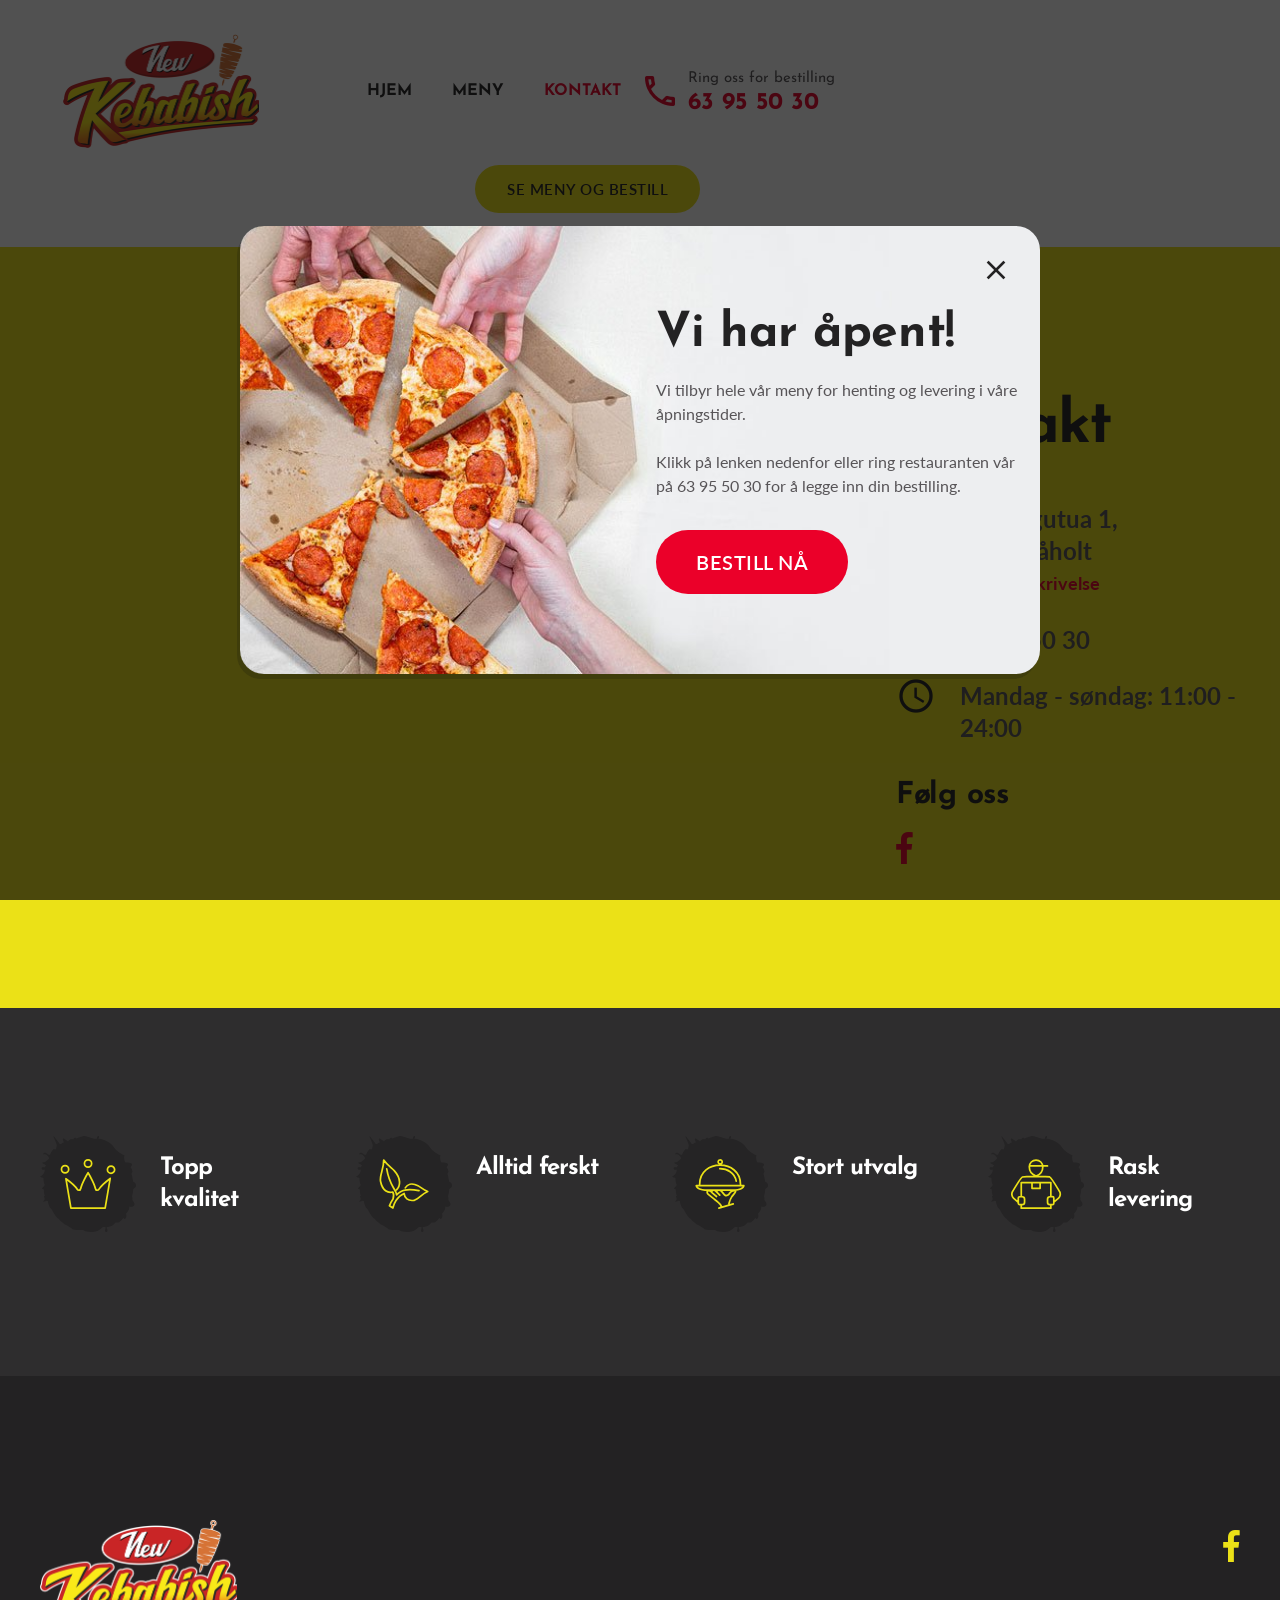
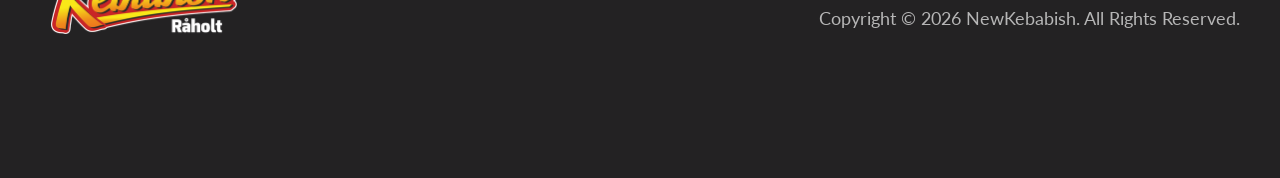
==== contact.html @ 01585f55 "refactor: replace inline navigation and header styles with custom CSS classes and initialize global " ====
<!DOCTYPE html>
<html lang="no">

<head>
  <!--================ Basic page needs ================-->
  <title>newkebabishraholtno - Kontakt</title>
  <meta charset="UTF-8">
  <meta name="author" content="">
  <meta name="keywords" content="">
  <meta name="description" content="">
  <!--================ Mobile specific metas ================-->
  <meta name="viewport" content="width=device-width, initial-scale=1.0">
  <!--================ Favicon ================-->
  <link rel="shortcut icon" href="images/favicon.ico">
  <!--================ Google web fonts ================-->
  <link
    href="https://fonts.googleapis.com/css2?family=Josefin+Sans:ital,wght@0,400;0,500;0,600;0,700;1,400;1,500;1,600;1,700&amp;family=Lato:ital,wght@0,300;0,400;0,700;0,900;1,300;1,400;1,700;1,900&amp;display=swap"
    rel="stylesheet">
  <link
    href="https://fonts.googleapis.com/css?family=Material+Icons|Material+Icons+Outlined|Material+Icons+Two+Tone|Material+Icons+Round|Material+Icons+Sharp"
    rel="stylesheet">
  <!--================ Vendor CSS ================-->
  <link rel="stylesheet" href="css/fontawesome-all.min.css">
  <link rel="stylesheet" href="css/linearicons.css">
  <link rel="stylesheet" href="vendors/owl-carousel/assets/owl.carousel.min.css">
  <link rel="stylesheet" href="vendors/arcticmodal/jquery.arcticmodal-0.3.css">
  <link rel="stylesheet" href="css/bootstrap.min.css">
  <link rel="stylesheet" href="css/animate.min.css">
  <!-- REVOLUTION STYLE SHEETS -->
  <link rel="stylesheet" type="text/css" href="css/settings.css">
  <!--================ Theme CSS ================-->
  <link rel="stylesheet" href="css/style.css">
  <link rel="stylesheet" href="css/responsive.css">
  <!--================ Vendor JS ================-->
</head>

<body>
  <div class="mad-preloader"></div>
  <div id="mad-page-wrapper" class="mad-page-wrapper">
    <!--================ Popup ================-->
    <div id="page-popup" class="mad-page-popup">
      <div class="mad-popup-inner">
        <button id="mad-popup-close" class="arcticmodal-close"><i class="material-icons">close</i></button>
        <div class="container">
          <div class="row justify-content-end">
            <div class="col-md-6">
              <h3 class="mad-page-title">Vi har åpent!</h3>
              <p>Vi tilbyr hele vår meny for henting og levering i våre åpningstider.</p>
              <p class="content-element-4">Klikk på lenken nedenfor eller ring restauranten vår på <br>
                63 95 50 30 for å legge inn din bestilling.</p>
              <a href="#" class="btn btn-big btn-style-3">Bestill nå</a>
            </div>
          </div>
        </div>
      </div>
    </div>
    <!--================ /Popup ================-->
    <!--================ Search Modal ================-->
    <div class="mad-d-none">
      <div id="search-modal" class="mad-modal mad-modal--search">
        <button type="button" class="arcticmodal-close"><i class="material-icons">close</i></button>
        <h4 class="mad-title">Search</h4>
        <!--================ Search Form ================-->
        <form role="search" method="get" class="mad-searchform">
          <input type="text" name="s" placeholder="Type your keyword here">
          <button type="submit" class="btn btn-style-3"><i class="material-icons">search</i></button>
        </form>
        <!--================ End of Search Form ================-->
      </div>
    </div>
    <!--================ End of Search Modal ================-->
    <!--================ Header ================-->
    <header id="mad-header" class="mad-header style-2">
      <div class="mad-message" style="display: none;">
        Få 10% rabatt + GRATIS frakt. Bruk koden YUMMI10 i kassen.
        <button id="close-msg" class="close-message"><i class="material-icons">close</i></button>
      </div>
      <div class="mad-header-section--sticky-xl">
        <div class="mad-header-items">
          <div class="mad-header-item">
            <a href="index.html" class="mad-logo"><img src="images/logo.png" alt="" width="197"></a>
          </div>
          <!--================ Navigation ================-->
          <nav class="mad-navigation-container custom-nav-margin">
            <ul class="mad-navigation mad-navigation--vertical-sm">
              <li class="menu-item"><a href="index.html">Hjem</a>
              </li>
              <li class="menu-item"><a href="#">Meny</a>
              </li>
              <li class="current-menu-item"><a href="contact.html">Kontakt</a>
              </li>
            </ul>
          </nav>
          <!--================ End of Navigation ================-->
          <div class="mad-header-item">
            <div class="mad-our-info type-2">
              <div class="mad-info">
                <i class="material-icons-outlined">call</i>
                <div class="mad-info-content">
                  <span>Ring oss for bestilling</span>
                  <div class="mad-info-title">63 95 50 30</div>
                </div>
              </div>
            </div>
          </div>
          <div class="mad-header-item custom-header-margin">
            <div class="mad-actions">
              <div class="mad-item">
                <a href="#" class="btn btn-small"><span>SE MENY OG BESTILL</span></a>
              </div>
            </div>
          </div>
        </div>
      </div>
    </header>
    <!--================ End of Header ================-->

    <div class="mad-content no-pd">
      <div class="mad-section mad-colorizer--scheme-color-2">
        <div class="container">
          <div class="row hr-size-2">
            <div class="col-xl-8 col-lg-7">
              <iframe
                src="https://maps.google.com/maps?q=R%C3%A5holtgutua%201,%202070%20R%C3%A5holt&t=&z=15&ie=UTF8&iwloc=&output=embed"
                class="mad-gmap size-2" width="100%" height="100%" style="border:0; min-height: 400px;"
                allowfullscreen="" loading="lazy"></iframe>
            </div>
            <div class="col-xl-4 col-lg-5">
              <h2 class="mad-page-title">Kontakt</h2>
              <div class="content-element-4">
                <div class="mad-our-info size-2 vr-type">
                  <div class="mad-info"><i class="material-icons-outlined">location_on</i> <span>Råholtgutua 1, <br>
                      2070 Råholt
                      <br> <a href="https://maps.google.com/?q=Råholtgutua+1,+2070+Råholt" target="_blank"
                        class="mad-link mad-dir color-2">Få Veibeskrivelse</a></span></div>
                  <div class="mad-info"><i class="material-icons-outlined">call</i> <span>63 95 50 30</span></div>
                  <div class="mad-info"><i class="material-icons">access_time</i> <span>Mandag - søndag: 11:00 - 24:00</span></div>
                </div>
              </div>
              <h5>Følg oss</h5>
              <div class="mad-social-icons style-2 size-big">
                <ul>
                  <li><a href="https://facebook.com/newkebabishraholt"><i class="fab fa-facebook-f"></i></a></li>
                </ul>
              </div>
            </div>
          </div>
        </div>

      </div>
    </div>
    <!--================ Footer ================-->
    <footer id="mad-footer" class="mad-footer style-2" style="margin: 0; border-radius: 0;">
      <div class="mad-footer-top">
        <div class="container">
          <!--================ Icon Boxes ================-->
          <div class="mad-icon-boxes style-4 hr-type item-col-4">
            <div class="mad-col">
              <!--================ Icon Box ================-->
              <article class="mad-icon-box">
                <i class="mad-icon-box-icon"><img class="svg" src="yummi_svg_icons/quality.svg" alt=""></i>
                <div class="mad-icon-box-content">
                  <h6 class="mad-icon-box-title">Topp kvalitet</h6>
                </div>
              </article>
              <!--================ End of Icon Box ================-->
            </div>
            <div class="mad-col">
              <!--================ Icon Box ================-->
              <article class="mad-icon-box">
                <i class="mad-icon-box-icon"><img class="svg" src="yummi_svg_icons/fresh.svg" alt=""></i>
                <div class="mad-icon-box-content">
                  <h6 class="mad-icon-box-title">Alltid ferskt</h6>
                </div>
              </article>
              <!--================ End of Icon Box ================-->
            </div>
            <div class="mad-col">
              <!--================ Icon Box ================-->
              <article class="mad-icon-box">
                <i class="mad-icon-box-icon"><img class="svg" src="yummi_svg_icons/dish.svg" alt=""></i>
                <div class="mad-icon-box-content">
                  <h6 class="mad-icon-box-title">Stort utvalg</h6>
                </div>
              </article>
              <!--================ End of Icon Box ================-->
            </div>
            <div class="mad-col">
              <!--================ Icon Box ================-->
              <article class="mad-icon-box">
                <i class="mad-icon-box-icon"><img class="svg" src="yummi_svg_icons/delivery.svg" alt=""></i>
                <div class="mad-icon-box-content">
                  <h6 class="mad-icon-box-title">Rask levering</h6>
                </div>
              </article>
              <!--================ End of Icon Box ================-->
            </div>
          </div>
          <!--================ End of Icon Boxes ================-->
        </div>
      </div>
      <!--================ Footer row ================-->
      <div class="mad-footer-main">
        <div class="container">
          <div class="row align-items-end vr-size-1">
            <div class="col-sm-6">
              <div class="content-element-5">
                <a href="index.html" class="mad-logo"><img src="images/logo.png" alt="" width="197"></a>
              </div>
            </div>
            <div class="col-sm-6" style="text-align: right;">
              <div class="mad-social-icons size-big content-element-5">
                <ul>
                  <li><a href="https://facebook.com/newkebabishraholt" target="_blank" rel="noopener"><i
                        class="fab fa-facebook-f"></i></a></li>
                </ul>
              </div>
              <p class="copyrights">Copyright © 2026 NewKebabish. All Rights Reserved.</p>
            </div>
          </div>
        </div>
      </div>
      <!--================ End of Footer row ================-->
    </footer>
    <!--================ End of Footer ================-->
  </div>
  <script src="vendors/modernizr.js"></script>
  <script src="vendors/jquery-3.3.1.min.js"></script>
  <script src="vendors/jquery.easing.1.3.min.js"></script>
  <script src="vendors/jquery.parallax-1.1.3.min.js"></script>
  <script src="vendors/monkeysan.jquery.nav.1.0.min.js"></script>
  <script src="vendors/monkeysan.validator.min.js"></script>
  <script src="vendors/handlebars-v4.0.5.min.js"></script>
  <script src="vendors/owl-carousel/owl.carousel.min.js"></script>
  <script src="vendors/arcticmodal/jquery.arcticmodal-0.3.min.js"></script>
  <script src="vendors/retina.min.js"></script>
  <script src="vendors/monkeysan.tabs.min.js"></script>

  <script src="js/modules/mad.alert-box.min.js"></script>
  <script src="js/modules/mad.newsletter-form.min.js"></script>
  <script src="js/modules/mad.sticky-header-section.min.js"></script>
  <script src="js/mad.app.js"></script>
</body>

</html>
---- css/linearicons.css ----
@font-face {
	font-family: 'Linearicons';
	src: url('../fonts/Linearicons.ttf') format('truetype');
	font-weight: normal;
	font-style: normal;
}
[class^="licon-"], [class*="licon-"] {
	font-family: 'Linearicons';
	speak: none;
	font-style: normal;
	font-weight: normal;
	font-variant: normal;
	text-transform: none;
	line-height: 1;
	
	/* Enable Ligatures ================ */
	-webkit-font-feature-settings: "liga";
	-moz-font-feature-settings: "liga=1";
	-moz-font-feature-settings: "liga";
	-ms-font-feature-settings: "liga" 1;
	-o-font-feature-settings: "liga";
	font-feature-settings: "liga";

	/* Better Font Rendering =========== */
	-webkit-font-smoothing: antialiased;
	-moz-osx-font-smoothing: grayscale;
}
.licon-home:before {
	content: "\e600";
}
.licon-home2:before {
	content: "\e601";
}
.licon-home3:before {
	content: "\e602";
}
.licon-home4:before {
	content: "\e603";
}
.licon-home5:before {
	content: "\e604";
}
.licon-home6:before {
	content: "\e605";
}
.licon-bathtub:before {
	content: "\e606";
}
.licon-toothbrush:before {
	content: "\e607";
}
.licon-bed:before {
	content: "\e608";
}
.licon-couch:before {
	content: "\e609";
}
.licon-chair:before {
	content: "\e60a";
}
.licon-city:before {
	content: "\e60b";
}
.licon-apartment:before {
	content: "\e60c";
}
.licon-pencil:before {
	content: "\e60d";
}
.licon-pencil2:before {
	content: "\e60e";
}
.licon-pen:before {
	content: "\e60f";
}
.licon-pencil3:before {
	content: "\e610";
}
.licon-eraser:before {
	content: "\e611";
}
.licon-pencil4:before {
	content: "\e612";
}
.licon-pencil5:before {
	content: "\e613";
}
.licon-feather:before {
	content: "\e614";
}
.licon-feather2:before {
	content: "\e615";
}
.licon-feather3:before {
	content: "\e616";
}
.licon-pen2:before {
	content: "\e617";
}
.licon-pen-add:before {
	content: "\e618";
}
.licon-pen-remove:before {
	content: "\e619";
}
.licon-vector:before {
	content: "\e61a";
}
.licon-pen3:before {
	content: "\e61b";
}
.licon-blog:before {
	content: "\e61c";
}
.licon-brush:before {
	content: "\e61d";
}
.licon-brush2:before {
	content: "\e61e";
}
.licon-spray:before {
	content: "\e61f";
}
.licon-paint-roller:before {
	content: "\e620";
}
.licon-stamp:before {
	content: "\e621";
}
.licon-tape:before {
	content: "\e622";
}
.licon-desk-tape:before {
	content: "\e623";
}
.licon-texture:before {
	content: "\e624";
}
.licon-eye-dropper:before {
	content: "\e625";
}
.licon-palette:before {
	content: "\e626";
}
.licon-color-sampler:before {
	content: "\e627";
}
.licon-bucket:before {
	content: "\e628";
}
.licon-gradient:before {
	content: "\e629";
}
.licon-gradient2:before {
	content: "\e62a";
}
.licon-magic-wand:before {
	content: "\e62b";
}
.licon-magnet:before {
	content: "\e62c";
}
.licon-pencil-ruler:before {
	content: "\e62d";
}
.licon-pencil-ruler2:before {
	content: "\e62e";
}
.licon-compass:before {
	content: "\e62f";
}
.licon-aim:before {
	content: "\e630";
}
.licon-gun:before {
	content: "\e631";
}
.licon-bottle:before {
	content: "\e632";
}
.licon-drop:before {
	content: "\e633";
}
.licon-drop-crossed:before {
	content: "\e634";
}
.licon-drop2:before {
	content: "\e635";
}
.licon-snow:before {
	content: "\e636";
}
.licon-snow2:before {
	content: "\e637";
}
.licon-fire:before {
	content: "\e638";
}
.licon-lighter:before {
	content: "\e639";
}
.licon-knife:before {
	content: "\e63a";
}
.licon-dagger:before {
	content: "\e63b";
}
.licon-tissue:before {
	content: "\e63c";
}
.licon-toilet-paper:before {
	content: "\e63d";
}
.licon-poop:before {
	content: "\e63e";
}
.licon-umbrella:before {
	content: "\e63f";
}
.licon-umbrella2:before {
	content: "\e640";
}
.licon-rain:before {
	content: "\e641";
}
.licon-tornado:before {
	content: "\e642";
}
.licon-wind:before {
	content: "\e643";
}
.licon-fan:before {
	content: "\e644";
}
.licon-contrast:before {
	content: "\e645";
}
.licon-sun-small:before {
	content: "\e646";
}
.licon-sun:before {
	content: "\e647";
}
.licon-sun2:before {
	content: "\e648";
}
.licon-moon:before {
	content: "\e649";
}
.licon-cloud:before {
	content: "\e64a";
}
.licon-cloud-upload:before {
	content: "\e64b";
}
.licon-cloud-download:before {
	content: "\e64c";
}
.licon-cloud-rain:before {
	content: "\e64d";
}
.licon-cloud-hailstones:before {
	content: "\e64e";
}
.licon-cloud-snow:before {
	content: "\e64f";
}
.licon-cloud-windy:before {
	content: "\e650";
}
.licon-sun-wind:before {
	content: "\e651";
}
.licon-cloud-fog:before {
	content: "\e652";
}
.licon-cloud-sun:before {
	content: "\e653";
}
.licon-cloud-lightning:before {
	content: "\e654";
}
.licon-cloud-sync:before {
	content: "\e655";
}
.licon-cloud-lock:before {
	content: "\e656";
}
.licon-cloud-gear:before {
	content: "\e657";
}
.licon-cloud-alert:before {
	content: "\e658";
}
.licon-cloud-check:before {
	content: "\e659";
}
.licon-cloud-cross:before {
	content: "\e65a";
}
.licon-cloud-crossed:before {
	content: "\e65b";
}
.licon-cloud-database:before {
	content: "\e65c";
}
.licon-database:before {
	content: "\e65d";
}
.licon-database-add:before {
	content: "\e65e";
}
.licon-database-remove:before {
	content: "\e65f";
}
.licon-database-lock:before {
	content: "\e660";
}
.licon-database-refresh:before {
	content: "\e661";
}
.licon-database-check:before {
	content: "\e662";
}
.licon-database-history:before {
	content: "\e663";
}
.licon-database-upload:before {
	content: "\e664";
}
.licon-database-download:before {
	content: "\e665";
}
.licon-server:before {
	content: "\e666";
}
.licon-shield:before {
	content: "\e667";
}
.licon-shield-check:before {
	content: "\e668";
}
.licon-shield-alert:before {
	content: "\e669";
}
.licon-shield-cross:before {
	content: "\e66a";
}
.licon-lock:before {
	content: "\e66b";
}
.licon-rotation-lock:before {
	content: "\e66c";
}
.licon-unlock:before {
	content: "\e66d";
}
.licon-key:before {
	content: "\e66e";
}
.licon-key-hole:before {
	content: "\e66f";
}
.licon-toggle-off:before {
	content: "\e670";
}
.licon-toggle-on:before {
	content: "\e671";
}
.licon-cog:before {
	content: "\e672";
}
.licon-cog2:before {
	content: "\e673";
}
.licon-wrench:before {
	content: "\e674";
}
.licon-screwdriver:before {
	content: "\e675";
}
.licon-hammer-wrench:before {
	content: "\e676";
}
.licon-hammer:before {
	content: "\e677";
}
.licon-saw:before {
	content: "\e678";
}
.licon-axe:before {
	content: "\e679";
}
.licon-axe2:before {
	content: "\e67a";
}
.licon-shovel:before {
	content: "\e67b";
}
.licon-pickaxe:before {
	content: "\e67c";
}
.licon-factory:before {
	content: "\e67d";
}
.licon-factory2:before {
	content: "\e67e";
}
.licon-recycle:before {
	content: "\e67f";
}
.licon-trash:before {
	content: "\e680";
}
.licon-trash2:before {
	content: "\e681";
}
.licon-trash3:before {
	content: "\e682";
}
.licon-broom:before {
	content: "\e683";
}
.licon-game:before {
	content: "\e684";
}
.licon-gamepad:before {
	content: "\e685";
}
.licon-joystick:before {
	content: "\e686";
}
.licon-dice:before {
	content: "\e687";
}
.licon-spades:before {
	content: "\e688";
}
.licon-diamonds:before {
	content: "\e689";
}
.licon-clubs:before {
	content: "\e68a";
}
.licon-hearts:before {
	content: "\e68b";
}
.licon-heart:before {
	content: "\e68c";
}
.licon-star:before {
	content: "\e68d";
}
.licon-star-half:before {
	content: "\e68e";
}
.licon-star-empty:before {
	content: "\e68f";
}
.licon-flag:before {
	content: "\e690";
}
.licon-flag2:before {
	content: "\e691";
}
.licon-flag3:before {
	content: "\e692";
}
.licon-mailbox-full:before {
	content: "\e693";
}
.licon-mailbox-empty:before {
	content: "\e694";
}
.licon-at-sign:before {
	content: "\e695";
}
.licon-envelope:before {
	content: "\e696";
}
.licon-envelope-open:before {
	content: "\e697";
}
.licon-paperclip:before {
	content: "\e698";
}
.licon-paper-plane:before {
	content: "\e699";
}
.licon-reply:before {
	content: "\e69a";
}
.licon-reply-all:before {
	content: "\e69b";
}
.licon-inbox:before {
	content: "\e69c";
}
.licon-inbox2:before {
	content: "\e69d";
}
.licon-outbox:before {
	content: "\e69e";
}
.licon-box:before {
	content: "\e69f";
}
.licon-archive:before {
	content: "\e6a0";
}
.licon-archive2:before {
	content: "\e6a1";
}
.licon-drawers:before {
	content: "\e6a2";
}
.licon-drawers2:before {
	content: "\e6a3";
}
.licon-drawers3:before {
	content: "\e6a4";
}
.licon-eye:before {
	content: "\e6a5";
}
.licon-eye-crossed:before {
	content: "\e6a6";
}
.licon-eye-plus:before {
	content: "\e6a7";
}
.licon-eye-minus:before {
	content: "\e6a8";
}
.licon-binoculars:before {
	content: "\e6a9";
}
.licon-binoculars2:before {
	content: "\e6aa";
}
.licon-hdd:before {
	content: "\e6ab";
}
.licon-hdd-down:before {
	content: "\e6ac";
}
.licon-hdd-up:before {
	content: "\e6ad";
}
.licon-floppy-disk:before {
	content: "\e6ae";
}
.licon-disc:before {
	content: "\e6af";
}
.licon-tape2:before {
	content: "\e6b0";
}
.licon-printer:before {
	content: "\e6b1";
}
.licon-shredder:before {
	content: "\e6b2";
}
.licon-file-empty:before {
	content: "\e6b3";
}
.licon-file-add:before {
	content: "\e6b4";
}
.licon-file-check:before {
	content: "\e6b5";
}
.licon-file-lock:before {
	content: "\e6b6";
}
.licon-files:before {
	content: "\e6b7";
}
.licon-copy:before {
	content: "\e6b8";
}
.licon-compare:before {
	content: "\e6b9";
}
.licon-folder:before {
	content: "\e6ba";
}
.licon-folder-search:before {
	content: "\e6bb";
}
.licon-folder-plus:before {
	content: "\e6bc";
}
.licon-folder-minus:before {
	content: "\e6bd";
}
.licon-folder-download:before {
	content: "\e6be";
}
.licon-folder-upload:before {
	content: "\e6bf";
}
.licon-folder-star:before {
	content: "\e6c0";
}
.licon-folder-heart:before {
	content: "\e6c1";
}
.licon-folder-user:before {
	content: "\e6c2";
}
.licon-folder-shared:before {
	content: "\e6c3";
}
.licon-folder-music:before {
	content: "\e6c4";
}
.licon-folder-picture:before {
	content: "\e6c5";
}
.licon-folder-film:before {
	content: "\e6c6";
}
.licon-scissors:before {
	content: "\e6c7";
}
.licon-paste:before {
	content: "\e6c8";
}
.licon-clipboard-empty:before {
	content: "\e6c9";
}
.licon-clipboard-pencil:before {
	content: "\e6ca";
}
.licon-clipboard-text:before {
	content: "\e6cb";
}
.licon-clipboard-check:before {
	content: "\e6cc";
}
.licon-clipboard-down:before {
	content: "\e6cd";
}
.licon-clipboard-left:before {
	content: "\e6ce";
}
.licon-clipboard-alert:before {
	content: "\e6cf";
}
.licon-clipboard-user:before {
	content: "\e6d0";
}
.licon-register:before {
	content: "\e6d1";
}
.licon-enter:before {
	content: "\e6d2";
}
.licon-exit:before {
	content: "\e6d3";
}
.licon-papers:before {
	content: "\e6d4";
}
.licon-news:before {
	content: "\e6d5";
}
.licon-reading:before {
	content: "\e6d6";
}
.licon-typewriter:before {
	content: "\e6d7";
}
.licon-document:before {
	content: "\e6d8";
}
.licon-document2:before {
	content: "\e6d9";
}
.licon-graduation-hat:before {
	content: "\e6da";
}
.licon-license:before {
	content: "\e6db";
}
.licon-license2:before {
	content: "\e6dc";
}
.licon-medal-empty:before {
	content: "\e6dd";
}
.licon-medal-first:before {
	content: "\e6de";
}
.licon-medal-second:before {
	content: "\e6df";
}
.licon-medal-third:before {
	content: "\e6e0";
}
.licon-podium:before {
	content: "\e6e1";
}
.licon-trophy:before {
	content: "\e6e2";
}
.licon-trophy2:before {
	content: "\e6e3";
}
.licon-music-note:before {
	content: "\e6e4";
}
.licon-music-note2:before {
	content: "\e6e5";
}
.licon-music-note3:before {
	content: "\e6e6";
}
.licon-playlist:before {
	content: "\e6e7";
}
.licon-playlist-add:before {
	content: "\e6e8";
}
.licon-guitar:before {
	content: "\e6e9";
}
.licon-trumpet:before {
	content: "\e6ea";
}
.licon-album:before {
	content: "\e6eb";
}
.licon-shuffle:before {
	content: "\e6ec";
}
.licon-repeat-one:before {
	content: "\e6ed";
}
.licon-repeat:before {
	content: "\e6ee";
}
.licon-headphones:before {
	content: "\e6ef";
}
.licon-headset:before {
	content: "\e6f0";
}
.licon-loudspeaker:before {
	content: "\e6f1";
}
.licon-equalizer:before {
	content: "\e6f2";
}
.licon-theater:before {
	content: "\e6f3";
}
.licon-3d-glasses:before {
	content: "\e6f4";
}
.licon-ticket:before {
	content: "\e6f5";
}
.licon-presentation:before {
	content: "\e6f6";
}
.licon-play:before {
	content: "\e6f7";
}
.licon-film-play:before {
	content: "\e6f8";
}
.licon-clapboard-play:before {
	content: "\e6f9";
}
.licon-media:before {
	content: "\e6fa";
}
.licon-film:before {
	content: "\e6fb";
}
.licon-film2:before {
	content: "\e6fc";
}
.licon-surveillance:before {
	content: "\e6fd";
}
.licon-surveillance2:before {
	content: "\e6fe";
}
.licon-camera:before {
	content: "\e6ff";
}
.licon-camera-crossed:before {
	content: "\e700";
}
.licon-camera-play:before {
	content: "\e701";
}
.licon-time-lapse:before {
	content: "\e702";
}
.licon-record:before {
	content: "\e703";
}
.licon-camera2:before {
	content: "\e704";
}
.licon-camera-flip:before {
	content: "\e705";
}
.licon-panorama:before {
	content: "\e706";
}
.licon-time-lapse2:before {
	content: "\e707";
}
.licon-shutter:before {
	content: "\e708";
}
.licon-shutter2:before {
	content: "\e709";
}
.licon-face-detection:before {
	content: "\e70a";
}
.licon-flare:before {
	content: "\e70b";
}
.licon-convex:before {
	content: "\e70c";
}
.licon-concave:before {
	content: "\e70d";
}
.licon-picture:before {
	content: "\e70e";
}
.licon-picture2:before {
	content: "\e70f";
}
.licon-picture3:before {
	content: "\e710";
}
.licon-pictures:before {
	content: "\e711";
}
.licon-book:before {
	content: "\e712";
}
.licon-audio-book:before {
	content: "\e713";
}
.licon-book2:before {
	content: "\e714";
}
.licon-bookmark:before {
	content: "\e715";
}
.licon-bookmark2:before {
	content: "\e716";
}
.licon-label:before {
	content: "\e717";
}
.licon-library:before {
	content: "\e718";
}
.licon-library2:before {
	content: "\e719";
}
.licon-contacts:before {
	content: "\e71a";
}
.licon-profile:before {
	content: "\e71b";
}
.licon-portrait:before {
	content: "\e71c";
}
.licon-portrait2:before {
	content: "\e71d";
}
.licon-user:before {
	content: "\e71e";
}
.licon-user-plus:before {
	content: "\e71f";
}
.licon-user-minus:before {
	content: "\e720";
}
.licon-user-lock:before {
	content: "\e721";
}
.licon-users:before {
	content: "\e722";
}
.licon-users2:before {
	content: "\e723";
}
.licon-users-plus:before {
	content: "\e724";
}
.licon-users-minus:before {
	content: "\e725";
}
.licon-group-work:before {
	content: "\e726";
}
.licon-woman:before {
	content: "\e727";
}
.licon-man:before {
	content: "\e728";
}
.licon-baby:before {
	content: "\e729";
}
.licon-baby2:before {
	content: "\e72a";
}
.licon-baby3:before {
	content: "\e72b";
}
.licon-baby-bottle:before {
	content: "\e72c";
}
.licon-walk:before {
	content: "\e72d";
}
.licon-hand-waving:before {
	content: "\e72e";
}
.licon-jump:before {
	content: "\e72f";
}
.licon-run:before {
	content: "\e730";
}
.licon-woman2:before {
	content: "\e731";
}
.licon-man2:before {
	content: "\e732";
}
.licon-man-woman:before {
	content: "\e733";
}
.licon-height:before {
	content: "\e734";
}
.licon-weight:before {
	content: "\e735";
}
.licon-scale:before {
	content: "\e736";
}
.licon-button:before {
	content: "\e737";
}
.licon-bow-tie:before {
	content: "\e738";
}
.licon-tie:before {
	content: "\e739";
}
.licon-socks:before {
	content: "\e73a";
}
.licon-shoe:before {
	content: "\e73b";
}
.licon-shoes:before {
	content: "\e73c";
}
.licon-hat:before {
	content: "\e73d";
}
.licon-pants:before {
	content: "\e73e";
}
.licon-shorts:before {
	content: "\e73f";
}
.licon-flip-flops:before {
	content: "\e740";
}
.licon-shirt:before {
	content: "\e741";
}
.licon-hanger:before {
	content: "\e742";
}
.licon-laundry:before {
	content: "\e743";
}
.licon-store:before {
	content: "\e744";
}
.licon-haircut:before {
	content: "\e745";
}
.licon-store-24:before {
	content: "\e746";
}
.licon-barcode:before {
	content: "\e747";
}
.licon-barcode2:before {
	content: "\e748";
}
.licon-barcode3:before {
	content: "\e749";
}
.licon-cashier:before {
	content: "\e74a";
}
.licon-bag:before {
	content: "\e74b";
}
.licon-bag2:before {
	content: "\e74c";
}
.licon-cart:before {
	content: "\e74d";
}
.licon-cart-empty:before {
	content: "\e74e";
}
.licon-cart-full:before {
	content: "\e74f";
}
.licon-cart-plus:before {
	content: "\e750";
}
.licon-cart-plus2:before {
	content: "\e751";
}
.licon-cart-add:before {
	content: "\e752";
}
.licon-cart-remove:before {
	content: "\e753";
}
.licon-cart-exchange:before {
	content: "\e754";
}
.licon-tag:before {
	content: "\e755";
}
.licon-tags:before {
	content: "\e756";
}
.licon-receipt:before {
	content: "\e757";
}
.licon-wallet:before {
	content: "\e758";
}
.licon-credit-card:before {
	content: "\e759";
}
.licon-cash-dollar:before {
	content: "\e75a";
}
.licon-cash-euro:before {
	content: "\e75b";
}
.licon-cash-pound:before {
	content: "\e75c";
}
.licon-cash-yen:before {
	content: "\e75d";
}
.licon-bag-dollar:before {
	content: "\e75e";
}
.licon-bag-euro:before {
	content: "\e75f";
}
.licon-bag-pound:before {
	content: "\e760";
}
.licon-bag-yen:before {
	content: "\e761";
}
.licon-coin-dollar:before {
	content: "\e762";
}
.licon-coin-euro:before {
	content: "\e763";
}
.licon-coin-pound:before {
	content: "\e764";
}
.licon-coin-yen:before {
	content: "\e765";
}
.licon-calculator:before {
	content: "\e766";
}
.licon-calculator2:before {
	content: "\e767";
}
.licon-abacus:before {
	content: "\e768";
}
.licon-vault:before {
	content: "\e769";
}
.licon-telephone:before {
	content: "\e76a";
}
.licon-phone-lock:before {
	content: "\e76b";
}
.licon-phone-wave:before {
	content: "\e76c";
}
.licon-phone-pause:before {
	content: "\e76d";
}
.licon-phone-outgoing:before {
	content: "\e76e";
}
.licon-phone-incoming:before {
	content: "\e76f";
}
.licon-phone-in-out:before {
	content: "\e770";
}
.licon-phone-error:before {
	content: "\e771";
}
.licon-phone-sip:before {
	content: "\e772";
}
.licon-phone-plus:before {
	content: "\e773";
}
.licon-phone-minus:before {
	content: "\e774";
}
.licon-voicemail:before {
	content: "\e775";
}
.licon-dial:before {
	content: "\e776";
}
.licon-telephone2:before {
	content: "\e777";
}
.licon-pushpin:before {
	content: "\e778";
}
.licon-pushpin2:before {
	content: "\e779";
}
.licon-map-marker:before {
	content: "\e77a";
}
.licon-map-marker-user:before {
	content: "\e77b";
}
.licon-map-marker-down:before {
	content: "\e77c";
}
.licon-map-marker-check:before {
	content: "\e77d";
}
.licon-map-marker-crossed:before {
	content: "\e77e";
}
.licon-radar:before {
	content: "\e77f";
}
.licon-compass2:before {
	content: "\e780";
}
.licon-map:before {
	content: "\e781";
}
.licon-map2:before {
	content: "\e782";
}
.licon-location:before {
	content: "\e783";
}
.licon-road-sign:before {
	content: "\e784";
}
.licon-calendar-empty:before {
	content: "\e785";
}
.licon-calendar-check:before {
	content: "\e786";
}
.licon-calendar-cross:before {
	content: "\e787";
}
.licon-calendar-31:before {
	content: "\e788";
}
.licon-calendar-full:before {
	content: "\e789";
}
.licon-calendar-insert:before {
	content: "\e78a";
}
.licon-calendar-text:before {
	content: "\e78b";
}
.licon-calendar-user:before {
	content: "\e78c";
}
.licon-mouse:before {
	content: "\e78d";
}
.licon-mouse-left:before {
	content: "\e78e";
}
.licon-mouse-right:before {
	content: "\e78f";
}
.licon-mouse-both:before {
	content: "\e790";
}
.licon-keyboard:before {
	content: "\e791";
}
.licon-keyboard-up:before {
	content: "\e792";
}
.licon-keyboard-down:before {
	content: "\e793";
}
.licon-delete:before {
	content: "\e794";
}
.licon-spell-check:before {
	content: "\e795";
}
.licon-escape:before {
	content: "\e796";
}
.licon-enter2:before {
	content: "\e797";
}
.licon-screen:before {
	content: "\e798";
}
.licon-aspect-ratio:before {
	content: "\e799";
}
.licon-signal:before {
	content: "\e79a";
}
.licon-signal-lock:before {
	content: "\e79b";
}
.licon-signal-80:before {
	content: "\e79c";
}
.licon-signal-60:before {
	content: "\e79d";
}
.licon-signal-40:before {
	content: "\e79e";
}
.licon-signal-20:before {
	content: "\e79f";
}
.licon-signal-0:before {
	content: "\e7a0";
}
.licon-signal-blocked:before {
	content: "\e7a1";
}
.licon-sim:before {
	content: "\e7a2";
}
.licon-flash-memory:before {
	content: "\e7a3";
}
.licon-usb-drive:before {
	content: "\e7a4";
}
.licon-phone:before {
	content: "\e7a5";
}
.licon-smartphone:before {
	content: "\e7a6";
}
.licon-smartphone-notification:before {
	content: "\e7a7";
}
.licon-smartphone-vibration:before {
	content: "\e7a8";
}
.licon-smartphone-embed:before {
	content: "\e7a9";
}
.licon-smartphone-waves:before {
	content: "\e7aa";
}
.licon-tablet:before {
	content: "\e7ab";
}
.licon-tablet2:before {
	content: "\e7ac";
}
.licon-laptop:before {
	content: "\e7ad";
}
.licon-laptop-phone:before {
	content: "\e7ae";
}
.licon-desktop:before {
	content: "\e7af";
}
.licon-launch:before {
	content: "\e7b0";
}
.licon-new-tab:before {
	content: "\e7b1";
}
.licon-window:before {
	content: "\e7b2";
}
.licon-cable:before {
	content: "\e7b3";
}
.licon-cable2:before {
	content: "\e7b4";
}
.licon-tv:before {
	content: "\e7b5";
}
.licon-radio:before {
	content: "\e7b6";
}
.licon-remote-control:before {
	content: "\e7b7";
}
.licon-power-switch:before {
	content: "\e7b8";
}
.licon-power:before {
	content: "\e7b9";
}
.licon-power-crossed:before {
	content: "\e7ba";
}
.licon-flash-auto:before {
	content: "\e7bb";
}
.licon-lamp:before {
	content: "\e7bc";
}
.licon-flashlight:before {
	content: "\e7bd";
}
.licon-lampshade:before {
	content: "\e7be";
}
.licon-cord:before {
	content: "\e7bf";
}
.licon-outlet:before {
	content: "\e7c0";
}
.licon-battery-power:before {
	content: "\e7c1";
}
.licon-battery-empty:before {
	content: "\e7c2";
}
.licon-battery-alert:before {
	content: "\e7c3";
}
.licon-battery-error:before {
	content: "\e7c4";
}
.licon-battery-low1:before {
	content: "\e7c5";
}
.licon-battery-low2:before {
	content: "\e7c6";
}
.licon-battery-low3:before {
	content: "\e7c7";
}
.licon-battery-mid1:before {
	content: "\e7c8";
}
.licon-battery-mid2:before {
	content: "\e7c9";
}
.licon-battery-mid3:before {
	content: "\e7ca";
}
.licon-battery-full:before {
	content: "\e7cb";
}
.licon-battery-charging:before {
	content: "\e7cc";
}
.licon-battery-charging2:before {
	content: "\e7cd";
}
.licon-battery-charging3:before {
	content: "\e7ce";
}
.licon-battery-charging4:before {
	content: "\e7cf";
}
.licon-battery-charging5:before {
	content: "\e7d0";
}
.licon-battery-charging6:before {
	content: "\e7d1";
}
.licon-battery-charging7:before {
	content: "\e7d2";
}
.licon-chip:before {
	content: "\e7d3";
}
.licon-chip-x64:before {
	content: "\e7d4";
}
.licon-chip-x86:before {
	content: "\e7d5";
}
.licon-bubble:before {
	content: "\e7d6";
}
.licon-bubbles:before {
	content: "\e7d7";
}
.licon-bubble-dots:before {
	content: "\e7d8";
}
.licon-bubble-alert:before {
	content: "\e7d9";
}
.licon-bubble-question:before {
	content: "\e7da";
}
.licon-bubble-text:before {
	content: "\e7db";
}
.licon-bubble-pencil:before {
	content: "\e7dc";
}
.licon-bubble-picture:before {
	content: "\e7dd";
}
.licon-bubble-video:before {
	content: "\e7de";
}
.licon-bubble-user:before {
	content: "\e7df";
}
.licon-bubble-quote:before {
	content: "\e7e0";
}
.licon-bubble-heart:before {
	content: "\e7e1";
}
.licon-bubble-emoticon:before {
	content: "\e7e2";
}
.licon-bubble-attachment:before {
	content: "\e7e3";
}
.licon-phone-bubble:before {
	content: "\e7e4";
}
.licon-quote-open:before {
	content: "\e7e5";
}
.licon-quote-close:before {
	content: "\e7e6";
}
.licon-dna:before {
	content: "\e7e7";
}
.licon-heart-pulse:before {
	content: "\e7e8";
}
.licon-pulse:before {
	content: "\e7e9";
}
.licon-syringe:before {
	content: "\e7ea";
}
.licon-pills:before {
	content: "\e7eb";
}
.licon-first-aid:before {
	content: "\e7ec";
}
.licon-lifebuoy:before {
	content: "\e7ed";
}
.licon-bandage:before {
	content: "\e7ee";
}
.licon-bandages:before {
	content: "\e7ef";
}
.licon-thermometer:before {
	content: "\e7f0";
}
.licon-microscope:before {
	content: "\e7f1";
}
.licon-brain:before {
	content: "\e7f2";
}
.licon-beaker:before {
	content: "\e7f3";
}
.licon-skull:before {
	content: "\e7f4";
}
.licon-bone:before {
	content: "\e7f5";
}
.licon-construction:before {
	content: "\e7f6";
}
.licon-construction-cone:before {
	content: "\e7f7";
}
.licon-pie-chart:before {
	content: "\e7f8";
}
.licon-pie-chart2:before {
	content: "\e7f9";
}
.licon-graph:before {
	content: "\e7fa";
}
.licon-chart-growth:before {
	content: "\e7fb";
}
.licon-chart-bars:before {
	content: "\e7fc";
}
.licon-chart-settings:before {
	content: "\e7fd";
}
.licon-cake:before {
	content: "\e7fe";
}
.licon-gift:before {
	content: "\e7ff";
}
.licon-balloon:before {
	content: "\e800";
}
.licon-rank:before {
	content: "\e801";
}
.licon-rank2:before {
	content: "\e802";
}
.licon-rank3:before {
	content: "\e803";
}
.licon-crown:before {
	content: "\e804";
}
.licon-lotus:before {
	content: "\e805";
}
.licon-diamond:before {
	content: "\e806";
}
.licon-diamond2:before {
	content: "\e807";
}
.licon-diamond3:before {
	content: "\e808";
}
.licon-diamond4:before {
	content: "\e809";
}
.licon-linearicons:before {
	content: "\e80a";
}
.licon-teacup:before {
	content: "\e80b";
}
.licon-teapot:before {
	content: "\e80c";
}
.licon-glass:before {
	content: "\e80d";
}
.licon-bottle2:before {
	content: "\e80e";
}
.licon-glass-cocktail:before {
	content: "\e80f";
}
.licon-glass2:before {
	content: "\e810";
}
.licon-dinner:before {
	content: "\e811";
}
.licon-dinner2:before {
	content: "\e812";
}
.licon-chef:before {
	content: "\e813";
}
.licon-scale2:before {
	content: "\e814";
}
.licon-egg:before {
	content: "\e815";
}
.licon-egg2:before {
	content: "\e816";
}
.licon-eggs:before {
	content: "\e817";
}
.licon-platter:before {
	content: "\e818";
}
.licon-steak:before {
	content: "\e819";
}
.licon-hamburger:before {
	content: "\e81a";
}
.licon-hotdog:before {
	content: "\e81b";
}
.licon-pizza:before {
	content: "\e81c";
}
.licon-sausage:before {
	content: "\e81d";
}
.licon-chicken:before {
	content: "\e81e";
}
.licon-fish:before {
	content: "\e81f";
}
.licon-carrot:before {
	content: "\e820";
}
.licon-cheese:before {
	content: "\e821";
}
.licon-bread:before {
	content: "\e822";
}
.licon-ice-cream:before {
	content: "\e823";
}
.licon-ice-cream2:before {
	content: "\e824";
}
.licon-candy:before {
	content: "\e825";
}
.licon-lollipop:before {
	content: "\e826";
}
.licon-coffee-bean:before {
	content: "\e827";
}
.licon-coffee-cup:before {
	content: "\e828";
}
.licon-cherry:before {
	content: "\e829";
}
.licon-grapes:before {
	content: "\e82a";
}
.licon-citrus:before {
	content: "\e82b";
}
.licon-apple:before {
	content: "\e82c";
}
.licon-leaf:before {
	content: "\e82d";
}
.licon-landscape:before {
	content: "\e82e";
}
.licon-pine-tree:before {
	content: "\e82f";
}
.licon-tree:before {
	content: "\e830";
}
.licon-cactus:before {
	content: "\e831";
}
.licon-paw:before {
	content: "\e832";
}
.licon-footprint:before {
	content: "\e833";
}
.licon-speed-slow:before {
	content: "\e834";
}
.licon-speed-medium:before {
	content: "\e835";
}
.licon-speed-fast:before {
	content: "\e836";
}
.licon-rocket:before {
	content: "\e837";
}
.licon-hammer2:before {
	content: "\e838";
}
.licon-balance:before {
	content: "\e839";
}
.licon-briefcase:before {
	content: "\e83a";
}
.licon-luggage-weight:before {
	content: "\e83b";
}
.licon-dolly:before {
	content: "\e83c";
}
.licon-plane:before {
	content: "\e83d";
}
.licon-plane-crossed:before {
	content: "\e83e";
}
.licon-helicopter:before {
	content: "\e83f";
}
.licon-traffic-lights:before {
	content: "\e840";
}
.licon-siren:before {
	content: "\e841";
}
.licon-road:before {
	content: "\e842";
}
.licon-engine:before {
	content: "\e843";
}
.licon-oil-pressure:before {
	content: "\e844";
}
.licon-coolant-temperature:before {
	content: "\e845";
}
.licon-car-battery:before {
	content: "\e846";
}
.licon-gas:before {
	content: "\e847";
}
.licon-gallon:before {
	content: "\e848";
}
.licon-transmission:before {
	content: "\e849";
}
.licon-car:before {
	content: "\e84a";
}
.licon-car-wash:before {
	content: "\e84b";
}
.licon-car-wash2:before {
	content: "\e84c";
}
.licon-bus:before {
	content: "\e84d";
}
.licon-bus2:before {
	content: "\e84e";
}
.licon-car2:before {
	content: "\e84f";
}
.licon-parking:before {
	content: "\e850";
}
.licon-car-lock:before {
	content: "\e851";
}
.licon-taxi:before {
	content: "\e852";
}
.licon-car-siren:before {
	content: "\e853";
}
.licon-car-wash3:before {
	content: "\e854";
}
.licon-car-wash4:before {
	content: "\e855";
}
.licon-ambulance:before {
	content: "\e856";
}
.licon-truck:before {
	content: "\e857";
}
.licon-trailer:before {
	content: "\e858";
}
.licon-scale-truck:before {
	content: "\e859";
}
.licon-train:before {
	content: "\e85a";
}
.licon-ship:before {
	content: "\e85b";
}
.licon-ship2:before {
	content: "\e85c";
}
.licon-anchor:before {
	content: "\e85d";
}
.licon-boat:before {
	content: "\e85e";
}
.licon-bicycle:before {
	content: "\e85f";
}
.licon-bicycle2:before {
	content: "\e860";
}
.licon-dumbbell:before {
	content: "\e861";
}
.licon-bench-press:before {
	content: "\e862";
}
.licon-swim:before {
	content: "\e863";
}
.licon-football:before {
	content: "\e864";
}
.licon-baseball-bat:before {
	content: "\e865";
}
.licon-baseball:before {
	content: "\e866";
}
.licon-tennis:before {
	content: "\e867";
}
.licon-tennis2:before {
	content: "\e868";
}
.licon-ping-pong:before {
	content: "\e869";
}
.licon-hockey:before {
	content: "\e86a";
}
.licon-8ball:before {
	content: "\e86b";
}
.licon-bowling:before {
	content: "\e86c";
}
.licon-bowling-pins:before {
	content: "\e86d";
}
.licon-golf:before {
	content: "\e86e";
}
.licon-golf2:before {
	content: "\e86f";
}
.licon-archery:before {
	content: "\e870";
}
.licon-slingshot:before {
	content: "\e871";
}
.licon-soccer:before {
	content: "\e872";
}
.licon-basketball:before {
	content: "\e873";
}
.licon-cube:before {
	content: "\e874";
}
.licon-3d-rotate:before {
	content: "\e875";
}
.licon-puzzle:before {
	content: "\e876";
}
.licon-glasses:before {
	content: "\e877";
}
.licon-glasses2:before {
	content: "\e878";
}
.licon-accessibility:before {
	content: "\e879";
}
.licon-wheelchair:before {
	content: "\e87a";
}
.licon-wall:before {
	content: "\e87b";
}
.licon-fence:before {
	content: "\e87c";
}
.licon-wall2:before {
	content: "\e87d";
}
.licon-icons:before {
	content: "\e87e";
}
.licon-resize-handle:before {
	content: "\e87f";
}
.licon-icons2:before {
	content: "\e880";
}
.licon-select:before {
	content: "\e881";
}
.licon-select2:before {
	content: "\e882";
}
.licon-site-map:before {
	content: "\e883";
}
.licon-earth:before {
	content: "\e884";
}
.licon-earth-lock:before {
	content: "\e885";
}
.licon-network:before {
	content: "\e886";
}
.licon-network-lock:before {
	content: "\e887";
}
.licon-planet:before {
	content: "\e888";
}
.licon-happy:before {
	content: "\e889";
}
.licon-smile:before {
	content: "\e88a";
}
.licon-grin:before {
	content: "\e88b";
}
.licon-tongue:before {
	content: "\e88c";
}
.licon-sad:before {
	content: "\e88d";
}
.licon-wink:before {
	content: "\e88e";
}
.licon-dream:before {
	content: "\e88f";
}
.licon-shocked:before {
	content: "\e890";
}
.licon-shocked2:before {
	content: "\e891";
}
.licon-tongue2:before {
	content: "\e892";
}
.licon-neutral:before {
	content: "\e893";
}
.licon-happy-grin:before {
	content: "\e894";
}
.licon-cool:before {
	content: "\e895";
}
.licon-mad:before {
	content: "\e896";
}
.licon-grin-evil:before {
	content: "\e897";
}
.licon-evil:before {
	content: "\e898";
}
.licon-wow:before {
	content: "\e899";
}
.licon-annoyed:before {
	content: "\e89a";
}
.licon-wondering:before {
	content: "\e89b";
}
.licon-confused:before {
	content: "\e89c";
}
.licon-zipped:before {
	content: "\e89d";
}
.licon-grumpy:before {
	content: "\e89e";
}
.licon-mustache:before {
	content: "\e89f";
}
.licon-tombstone-hipster:before {
	content: "\e8a0";
}
.licon-tombstone:before {
	content: "\e8a1";
}
.licon-ghost:before {
	content: "\e8a2";
}
.licon-ghost-hipster:before {
	content: "\e8a3";
}
.licon-halloween:before {
	content: "\e8a4";
}
.licon-christmas:before {
	content: "\e8a5";
}
.licon-easter-egg:before {
	content: "\e8a6";
}
.licon-mustache2:before {
	content: "\e8a7";
}
.licon-mustache-glasses:before {
	content: "\e8a8";
}
.licon-pipe:before {
	content: "\e8a9";
}
.licon-alarm:before {
	content: "\e8aa";
}
.licon-alarm-add:before {
	content: "\e8ab";
}
.licon-alarm-snooze:before {
	content: "\e8ac";
}
.licon-alarm-ringing:before {
	content: "\e8ad";
}
.licon-bullhorn:before {
	content: "\e8ae";
}
.licon-hearing:before {
	content: "\e8af";
}
.licon-volume-high:before {
	content: "\e8b0";
}
.licon-volume-medium:before {
	content: "\e8b1";
}
.licon-volume-low:before {
	content: "\e8b2";
}
.licon-volume:before {
	content: "\e8b3";
}
.licon-mute:before {
	content: "\e8b4";
}
.licon-lan:before {
	content: "\e8b5";
}
.licon-lan2:before {
	content: "\e8b6";
}
.licon-wifi:before {
	content: "\e8b7";
}
.licon-wifi-lock:before {
	content: "\e8b8";
}
.licon-wifi-blocked:before {
	content: "\e8b9";
}
.licon-wifi-mid:before {
	content: "\e8ba";
}
.licon-wifi-low:before {
	content: "\e8bb";
}
.licon-wifi-low2:before {
	content: "\e8bc";
}
.licon-wifi-alert:before {
	content: "\e8bd";
}
.licon-wifi-alert-mid:before {
	content: "\e8be";
}
.licon-wifi-alert-low:before {
	content: "\e8bf";
}
.licon-wifi-alert-low2:before {
	content: "\e8c0";
}
.licon-stream:before {
	content: "\e8c1";
}
.licon-stream-check:before {
	content: "\e8c2";
}
.licon-stream-error:before {
	content: "\e8c3";
}
.licon-stream-alert:before {
	content: "\e8c4";
}
.licon-communication:before {
	content: "\e8c5";
}
.licon-communication-crossed:before {
	content: "\e8c6";
}
.licon-broadcast:before {
	content: "\e8c7";
}
.licon-antenna:before {
	content: "\e8c8";
}
.licon-satellite:before {
	content: "\e8c9";
}
.licon-satellite2:before {
	content: "\e8ca";
}
.licon-mic:before {
	content: "\e8cb";
}
.licon-mic-mute:before {
	content: "\e8cc";
}
.licon-mic2:before {
	content: "\e8cd";
}
.licon-spotlights:before {
	content: "\e8ce";
}
.licon-hourglass:before {
	content: "\e8cf";
}
.licon-loading:before {
	content: "\e8d0";
}
.licon-loading2:before {
	content: "\e8d1";
}
.licon-loading3:before {
	content: "\e8d2";
}
.licon-refresh:before {
	content: "\e8d3";
}
.licon-refresh2:before {
	content: "\e8d4";
}
.licon-undo:before {
	content: "\e8d5";
}
.licon-redo:before {
	content: "\e8d6";
}
.licon-jump2:before {
	content: "\e8d7";
}
.licon-undo2:before {
	content: "\e8d8";
}
.licon-redo2:before {
	content: "\e8d9";
}
.licon-sync:before {
	content: "\e8da";
}
.licon-repeat-one2:before {
	content: "\e8db";
}
.licon-sync-crossed:before {
	content: "\e8dc";
}
.licon-sync2:before {
	content: "\e8dd";
}
.licon-repeat-one3:before {
	content: "\e8de";
}
.licon-sync-crossed2:before {
	content: "\e8df";
}
.licon-return:before {
	content: "\e8e0";
}
.licon-return2:before {
	content: "\e8e1";
}
.licon-refund:before {
	content: "\e8e2";
}
.licon-history:before {
	content: "\e8e3";
}
.licon-history2:before {
	content: "\e8e4";
}
.licon-self-timer:before {
	content: "\e8e5";
}
.licon-clock:before {
	content: "\e8e6";
}
.licon-clock2:before {
	content: "\e8e7";
}
.licon-clock3:before {
	content: "\e8e8";
}
.licon-watch:before {
	content: "\e8e9";
}
.licon-alarm2:before {
	content: "\e8ea";
}
.licon-alarm-add2:before {
	content: "\e8eb";
}
.licon-alarm-remove:before {
	content: "\e8ec";
}
.licon-alarm-check:before {
	content: "\e8ed";
}
.licon-alarm-error:before {
	content: "\e8ee";
}
.licon-timer:before {
	content: "\e8ef";
}
.licon-timer-crossed:before {
	content: "\e8f0";
}
.licon-timer2:before {
	content: "\e8f1";
}
.licon-timer-crossed2:before {
	content: "\e8f2";
}
.licon-download:before {
	content: "\e8f3";
}
.licon-upload:before {
	content: "\e8f4";
}
.licon-download2:before {
	content: "\e8f5";
}
.licon-upload2:before {
	content: "\e8f6";
}
.licon-enter-up:before {
	content: "\e8f7";
}
.licon-enter-down:before {
	content: "\e8f8";
}
.licon-enter-left:before {
	content: "\e8f9";
}
.licon-enter-right:before {
	content: "\e8fa";
}
.licon-exit-up:before {
	content: "\e8fb";
}
.licon-exit-down:before {
	content: "\e8fc";
}
.licon-exit-left:before {
	content: "\e8fd";
}
.licon-exit-right:before {
	content: "\e8fe";
}
.licon-enter-up2:before {
	content: "\e8ff";
}
.licon-enter-down2:before {
	content: "\e900";
}
.licon-enter-vertical:before {
	content: "\e901";
}
.licon-enter-left2:before {
	content: "\e902";
}
.licon-enter-right2:before {
	content: "\e903";
}
.licon-enter-horizontal:before {
	content: "\e904";
}
.licon-exit-up2:before {
	content: "\e905";
}
.licon-exit-down2:before {
	content: "\e906";
}
.licon-exit-left2:before {
	content: "\e907";
}
.licon-exit-right2:before {
	content: "\e908";
}
.licon-cli:before {
	content: "\e909";
}
.licon-bug:before {
	content: "\e90a";
}
.licon-code:before {
	content: "\e90b";
}
.licon-file-code:before {
	content: "\e90c";
}
.licon-file-image:before {
	content: "\e90d";
}
.licon-file-zip:before {
	content: "\e90e";
}
.licon-file-audio:before {
	content: "\e90f";
}
.licon-file-video:before {
	content: "\e910";
}
.licon-file-preview:before {
	content: "\e911";
}
.licon-file-charts:before {
	content: "\e912";
}
.licon-file-stats:before {
	content: "\e913";
}
.licon-file-spreadsheet:before {
	content: "\e914";
}
.licon-link:before {
	content: "\e915";
}
.licon-unlink:before {
	content: "\e916";
}
.licon-link2:before {
	content: "\e917";
}
.licon-unlink2:before {
	content: "\e918";
}
.licon-thumbs-up:before {
	content: "\e919";
}
.licon-thumbs-down:before {
	content: "\e91a";
}
.licon-thumbs-up2:before {
	content: "\e91b";
}
.licon-thumbs-down2:before {
	content: "\e91c";
}
.licon-thumbs-up3:before {
	content: "\e91d";
}
.licon-thumbs-down3:before {
	content: "\e91e";
}
.licon-share:before {
	content: "\e91f";
}
.licon-share2:before {
	content: "\e920";
}
.licon-share3:before {
	content: "\e921";
}
.licon-magnifier:before {
	content: "\e922";
}
.licon-file-search:before {
	content: "\e923";
}
.licon-find-replace:before {
	content: "\e924";
}
.licon-zoom-in:before {
	content: "\e925";
}
.licon-zoom-out:before {
	content: "\e926";
}
.licon-loupe:before {
	content: "\e927";
}
.licon-loupe-zoom-in:before {
	content: "\e928";
}
.licon-loupe-zoom-out:before {
	content: "\e929";
}
.licon-cross:before {
	content: "\e92a";
}
.licon-menu:before {
	content: "\e92b";
}
.licon-list:before {
	content: "\e92c";
}
.licon-list2:before {
	content: "\e92d";
}
.licon-list3:before {
	content: "\e92e";
}
.licon-menu2:before {
	content: "\e92f";
}
.licon-list4:before {
	content: "\e930";
}
.licon-menu3:before {
	content: "\e931";
}
.licon-exclamation:before {
	content: "\e932";
}
.licon-question:before {
	content: "\e933";
}
.licon-check:before {
	content: "\e934";
}
.licon-cross2:before {
	content: "\e935";
}
.licon-plus:before {
	content: "\e936";
}
.licon-minus:before {
	content: "\e937";
}
.licon-percent:before {
	content: "\e938";
}
.licon-chevron-up:before {
	content: "\e939";
}
.licon-chevron-down:before {
	content: "\e93a";
}
.licon-chevron-left:before {
	content: "\e93b";
}
.licon-chevron-right:before {
	content: "\e93c";
}
.licon-chevrons-expand-vertical:before {
	content: "\e93d";
}
.licon-chevrons-expand-horizontal:before {
	content: "\e93e";
}
.licon-chevrons-contract-vertical:before {
	content: "\e93f";
}
.licon-chevrons-contract-horizontal:before {
	content: "\e940";
}
.licon-arrow-up:before {
	content: "\e941";
}
.licon-arrow-down:before {
	content: "\e942";
}
.licon-arrow-left:before {
	content: "\e943";
}
.licon-arrow-right:before {
	content: "\e944";
}
.licon-arrow-up-right:before {
	content: "\e945";
}
.licon-arrows-merge:before {
	content: "\e946";
}
.licon-arrows-split:before {
	content: "\e947";
}
.licon-arrow-divert:before {
	content: "\e948";
}
.licon-arrow-return:before {
	content: "\e949";
}
.licon-expand:before {
	content: "\e94a";
}
.licon-contract:before {
	content: "\e94b";
}
.licon-expand2:before {
	content: "\e94c";
}
.licon-contract2:before {
	content: "\e94d";
}
.licon-move:before {
	content: "\e94e";
}
.licon-tab:before {
	content: "\e94f";
}
.licon-arrow-wave:before {
	content: "\e950";
}
.licon-expand3:before {
	content: "\e951";
}
.licon-expand4:before {
	content: "\e952";
}
.licon-contract3:before {
	content: "\e953";
}
.licon-notification:before {
	content: "\e954";
}
.licon-warning:before {
	content: "\e955";
}
.licon-notification-circle:before {
	content: "\e956";
}
.licon-question-circle:before {
	content: "\e957";
}
.licon-menu-circle:before {
	content: "\e958";
}
.licon-checkmark-circle:before {
	content: "\e959";
}
.licon-cross-circle:before {
	content: "\e95a";
}
.licon-plus-circle:before {
	content: "\e95b";
}
.licon-circle-minus:before {
	content: "\e95c";
}
.licon-percent-circle:before {
	content: "\e95d";
}
.licon-arrow-up-circle:before {
	content: "\e95e";
}
.licon-arrow-down-circle:before {
	content: "\e95f";
}
.licon-arrow-left-circle:before {
	content: "\e960";
}
.licon-arrow-right-circle:before {
	content: "\e961";
}
.licon-chevron-up-circle:before {
	content: "\e962";
}
.licon-chevron-down-circle:before {
	content: "\e963";
}
.licon-chevron-left-circle:before {
	content: "\e964";
}
.licon-chevron-right-circle:before {
	content: "\e965";
}
.licon-backward-circle:before {
	content: "\e966";
}
.licon-first-circle:before {
	content: "\e967";
}
.licon-previous-circle:before {
	content: "\e968";
}
.licon-stop-circle:before {
	content: "\e969";
}
.licon-play-circle:before {
	content: "\e96a";
}
.licon-pause-circle:before {
	content: "\e96b";
}
.licon-next-circle:before {
	content: "\e96c";
}
.licon-last-circle:before {
	content: "\e96d";
}
.licon-forward-circle:before {
	content: "\e96e";
}
.licon-eject-circle:before {
	content: "\e96f";
}
.licon-crop:before {
	content: "\e970";
}
.licon-frame-expand:before {
	content: "\e971";
}
.licon-frame-contract:before {
	content: "\e972";
}
.licon-focus:before {
	content: "\e973";
}
.licon-transform:before {
	content: "\e974";
}
.licon-grid:before {
	content: "\e975";
}
.licon-grid-crossed:before {
	content: "\e976";
}
.licon-layers:before {
	content: "\e977";
}
.licon-layers-crossed:before {
	content: "\e978";
}
.licon-toggle:before {
	content: "\e979";
}
.licon-rulers:before {
	content: "\e97a";
}
.licon-ruler:before {
	content: "\e97b";
}
.licon-funnel:before {
	content: "\e97c";
}
.licon-flip-horizontal:before {
	content: "\e97d";
}
.licon-flip-vertical:before {
	content: "\e97e";
}
.licon-flip-horizontal2:before {
	content: "\e97f";
}
.licon-flip-vertical2:before {
	content: "\e980";
}
.licon-angle:before {
	content: "\e981";
}
.licon-angle2:before {
	content: "\e982";
}
.licon-subtract:before {
	content: "\e983";
}
.licon-combine:before {
	content: "\e984";
}
.licon-intersect:before {
	content: "\e985";
}
.licon-exclude:before {
	content: "\e986";
}
.licon-align-center-vertical:before {
	content: "\e987";
}
.licon-align-right:before {
	content: "\e988";
}
.licon-align-bottom:before {
	content: "\e989";
}
.licon-align-left:before {
	content: "\e98a";
}
.licon-align-center-horizontal:before {
	content: "\e98b";
}
.licon-align-top:before {
	content: "\e98c";
}
.licon-square:before {
	content: "\e98d";
}
.licon-plus-square:before {
	content: "\e98e";
}
.licon-minus-square:before {
	content: "\e98f";
}
.licon-percent-square:before {
	content: "\e990";
}
.licon-arrow-up-square:before {
	content: "\e991";
}
.licon-arrow-down-square:before {
	content: "\e992";
}
.licon-arrow-left-square:before {
	content: "\e993";
}
.licon-arrow-right-square:before {
	content: "\e994";
}
.licon-chevron-up-square:before {
	content: "\e995";
}
.licon-chevron-down-square:before {
	content: "\e996";
}
.licon-chevron-left-square:before {
	content: "\e997";
}
.licon-chevron-right-square:before {
	content: "\e998";
}
.licon-check-square:before {
	content: "\e999";
}
.licon-cross-square:before {
	content: "\e99a";
}
.licon-menu-square:before {
	content: "\e99b";
}
.licon-prohibited:before {
	content: "\e99c";
}
.licon-circle:before {
	content: "\e99d";
}
.licon-radio-button:before {
	content: "\e99e";
}
.licon-ligature:before {
	content: "\e99f";
}
.licon-text-format:before {
	content: "\e9a0";
}
.licon-text-format-remove:before {
	content: "\e9a1";
}
.licon-text-size:before {
	content: "\e9a2";
}
.licon-bold:before {
	content: "\e9a3";
}
.licon-italic:before {
	content: "\e9a4";
}
.licon-underline:before {
	content: "\e9a5";
}
.licon-strikethrough:before {
	content: "\e9a6";
}
.licon-highlight:before {
	content: "\e9a7";
}
.licon-text-align-left:before {
	content: "\e9a8";
}
.licon-text-align-center:before {
	content: "\e9a9";
}
.licon-text-align-right:before {
	content: "\e9aa";
}
.licon-text-align-justify:before {
	content: "\e9ab";
}
.licon-line-spacing:before {
	content: "\e9ac";
}
.licon-indent-increase:before {
	content: "\e9ad";
}
.licon-indent-decrease:before {
	content: "\e9ae";
}
.licon-text-wrap:before {
	content: "\e9af";
}
.licon-pilcrow:before {
	content: "\e9b0";
}
.licon-direction-ltr:before {
	content: "\e9b1";
}
.licon-direction-rtl:before {
	content: "\e9b2";
}
.licon-page-break:before {
	content: "\e9b3";
}
.licon-page-break2:before {
	content: "\e9b4";
}
.licon-sort-alpha-asc:before {
	content: "\e9b5";
}
.licon-sort-alpha-desc:before {
	content: "\e9b6";
}
.licon-sort-numeric-asc:before {
	content: "\e9b7";
}
.licon-sort-numeric-desc:before {
	content: "\e9b8";
}
.licon-sort-amount-asc:before {
	content: "\e9b9";
}
.licon-sort-amount-desc:before {
	content: "\e9ba";
}
.licon-sort-time-asc:before {
	content: "\e9bb";
}
.licon-sort-time-desc:before {
	content: "\e9bc";
}
.licon-sigma:before {
	content: "\e9bd";
}
.licon-pencil-line:before {
	content: "\e9be";
}
.licon-hand:before {
	content: "\e9bf";
}
.licon-pointer-up:before {
	content: "\e9c0";
}
.licon-pointer-right:before {
	content: "\e9c1";
}
.licon-pointer-down:before {
	content: "\e9c2";
}
.licon-pointer-left:before {
	content: "\e9c3";
}
.licon-finger-tap:before {
	content: "\e9c4";
}
.licon-fingers-tap:before {
	content: "\e9c5";
}
.licon-reminder:before {
	content: "\e9c6";
}
.licon-fingers-crossed:before {
	content: "\e9c7";
}
.licon-fingers-victory:before {
	content: "\e9c8";
}
.licon-gesture-zoom:before {
	content: "\e9c9";
}
.licon-gesture-pinch:before {
	content: "\e9ca";
}
.licon-fingers-scroll-horizontal:before {
	content: "\e9cb";
}
.licon-fingers-scroll-vertical:before {
	content: "\e9cc";
}
.licon-fingers-scroll-left:before {
	content: "\e9cd";
}
.licon-fingers-scroll-right:before {
	content: "\e9ce";
}
.licon-hand2:before {
	content: "\e9cf";
}
.licon-pointer-up2:before {
	content: "\e9d0";
}
.licon-pointer-right2:before {
	content: "\e9d1";
}
.licon-pointer-down2:before {
	content: "\e9d2";
}
.licon-pointer-left2:before {
	content: "\e9d3";
}
.licon-finger-tap2:before {
	content: "\e9d4";
}
.licon-fingers-tap2:before {
	content: "\e9d5";
}
.licon-reminder2:before {
	content: "\e9d6";
}
.licon-gesture-zoom2:before {
	content: "\e9d7";
}
.licon-gesture-pinch2:before {
	content: "\e9d8";
}
.licon-fingers-scroll-horizontal2:before {
	content: "\e9d9";
}
.licon-fingers-scroll-vertical2:before {
	content: "\e9da";
}
.licon-fingers-scroll-left2:before {
	content: "\e9db";
}
.licon-fingers-scroll-right2:before {
	content: "\e9dc";
}
.licon-fingers-scroll-vertical3:before {
	content: "\e9dd";
}
.licon-border-style:before {
	content: "\e9de";
}
.licon-border-all:before {
	content: "\e9df";
}
.licon-border-outer:before {
	content: "\e9e0";
}
.licon-border-inner:before {
	content: "\e9e1";
}
.licon-border-top:before {
	content: "\e9e2";
}
.licon-border-horizontal:before {
	content: "\e9e3";
}
.licon-border-bottom:before {
	content: "\e9e4";
}
.licon-border-left:before {
	content: "\e9e5";
}
.licon-border-vertical:before {
	content: "\e9e6";
}
.licon-border-right:before {
	content: "\e9e7";
}
.licon-border-none:before {
	content: "\e9e8";
}
.licon-ellipsis:before {
	content: "\e9e9";
}
.licon-uni21:before {
	content: "\21";
}
.licon-uni22:before {
	content: "\22";
}
.licon-uni23:before {
	content: "\23";
}
.licon-uni24:before {
	content: "\24";
}
.licon-uni25:before {
	content: "\25";
}
.licon-uni26:before {
	content: "\26";
}
.licon-uni27:before {
	content: "\27";
}
.licon-uni28:before {
	content: "\28";
}
.licon-uni29:before {
	content: "\29";
}
.licon-uni2a:before {
	content: "\2a";
}
.licon-uni2b:before {
	content: "\2b";
}
.licon-uni2c:before {
	content: "\2c";
}
.licon-uni2d:before {
	content: "\2d";
}
.licon-uni2e:before {
	content: "\2e";
}
.licon-uni2f:before {
	content: "\2f";
}
.licon-uni30:before {
	content: "\30";
}
.licon-uni31:before {
	content: "\31";
}
.licon-uni32:before {
	content: "\32";
}
.licon-uni33:before {
	content: "\33";
}
.licon-uni34:before {
	content: "\34";
}
.licon-uni35:before {
	content: "\35";
}
.licon-uni36<div><br></div>:before {
	content: "\36";
}
.licon-uni37:before {
	content: "\37";
}
.licon-uni38:before {
	content: "\38";
}
.licon-uni39:before {
	content: "\39";
}
.licon-uni3a:before {
	content: "\3a";
}
.licon-uni3b:before {
	content: "\3b";
}
.licon-uni3c:before {
	content: "\3c";
}
.licon-uni3d:before {
	content: "\3d";
}
.licon-uni3e:before {
	content: "\3e";
}
.licon-uni3f:before {
	content: "\3f";
}
.licon-uni40:before {
	content: "\40";
}
.licon-uni41:before {
	content: "\41";
}
.licon-uni42:before {
	content: "\42";
}
.licon-uni43:before {
	content: "\43";
}
.licon-uni44:before {
	content: "\44";
}
.licon-uni45:before {
	content: "\45";
}
.licon-uni46:before {
	content: "\46";
}
.licon-uni47:before {
	content: "\47";
}
.licon-uni48:before {
	content: "\48";
}
.licon-uni49:before {
	content: "\49";
}
.licon-uni4a:before {
	content: "\4a";
}
.licon-uni4b:before {
	content: "\4b";
}
.licon-uni4c:before {
	content: "\4c";
}
.licon-uni4d:before {
	content: "\4d";
}
.licon-uni4e:before {
	content: "\4e";
}
.licon-uni4f:before {
	content: "\4f";
}
.licon-uni50:before {
	content: "\50";
}
.licon-uni51:before {
	content: "\51";
}
.licon-uni52:before {
	content: "\52";
}
.licon-uni53:before {
	content: "\53";
}
.licon-uni54:before {
	content: "\54";
}
.licon-uni55:before {
	content: "\55";
}
.licon-uni56:before {
	content: "\56";
}
.licon-uni57:before {
	content: "\57";
}
.licon-uni58:before {
	content: "\58";
}
.licon-uni59:before {
	content: "\59";
}
.licon-uni5a:before {
	content: "\5a";
}
.licon-uni5b:before {
	content: "\5b";
}
.licon-uni5c:before {
	content: "\5c";
}
.licon-uni5d:before {
	content: "\5d";
}
.licon-uni5e:before {
	content: "\5e";
}
.licon-uni5f:before {
	content: "\5f";
}
.licon-uni60:before {
	content: "\60";
}
.licon-uni61:before {
	content: "\61";
}
.licon-uni62:before {
	content: "\62";
}
.licon-uni63:before {
	content: "\63";
}
.licon-uni64:before {
	content: "\64";
}
.licon-uni65:before {
	content: "\65";
}
.licon-uni66:before {
	content: "\66";
}
.licon-uni67:before {
	content: "\67";
}
.licon-uni68:before {
	content: "\68";
}
.licon-uni69:before {
	content: "\69";
}
.licon-uni6a:before {
	content: "\6a";
}
.licon-uni6b:before {
	content: "\6b";
}
.licon-uni6c:before {
	content: "\6c";
}
.licon-uni6d:before {
	content: "\6d";
}
.licon-uni6e:before {
	content: "\6e";
}
.licon-uni6f:before {
	content: "\6f";
}
.licon-uni70:before {
	content: "\70";
}
.licon-uni71:before {
	content: "\71";
}
.licon-uni72:before {
	content: "\72";
}
.licon-uni73:before {
	content: "\73";
}
.licon-uni74:before {
	content: "\74";
}
.licon-uni75:before {
	content: "\75";
}
.licon-uni76:before {
	content: "\76";
}
.licon-uni77:before {
	content: "\77";
}
.licon-uni78:before {
	content: "\78";
}
.licon-uni79:before {
	content: "\79";
}
.licon-uni7a:before {
	content: "\7a";
}
.licon-uni7b:before {
	content: "\7b";
}
.licon-uni7c:before {
	content: "\7c";
}
.licon-uni7d:before {
	content: "\7d";
}
.licon-uni7e:before {
	content: "\7e";
}
.licon-copyright:before {
	content: "\a9";
}
---- css/settings.css ----
/*-----------------------------------------------------------------------------

-	Revolution Slider 5.0 Default Style Settings -

Screen Stylesheet

version:   	5.4.5
date:      	15/05/17
author:		themepunch
email:     	info@themepunch.com
website:   	http://www.themepunch.com
-----------------------------------------------------------------------------*/

#debungcontrolls {
	z-index:100000;
	position:fixed;
	bottom:0px; width:100%;
	height:auto;
	background:rgba(0,0,0,0.6);
	padding:10px;
	box-sizing: border-box;
}

.debugtimeline {
	width:100%;
	height:10px;
	position:relative;
	display:block;
	margin-bottom:3px;	
	display:none;
	white-space: nowrap;	
	box-sizing: border-box;
}

.debugtimeline:hover {
	height:15px;

}

.the_timeline_tester {
	background:#e74c3c;
	position:absolute;
	top:0px;
	left:0px;
	height:100%;
	width:0;	
}

.rs-go-fullscreen {
	position:fixed !important;
	width:100% !important;
	height:100% !important;
	top:0px !important;
	left:0px !important;
	z-index:9999999 !important;
	background:#ffffff !important;
}


.debugtimeline.tl_slide .the_timeline_tester {
	background:#f39c12;	
}

.debugtimeline.tl_frame .the_timeline_tester {
	background:#3498db;	
}

.debugtimline_txt {
	color:#fff;
	font-weight: 400;
	font-size:7px;
	position:absolute;	
	left:10px;
	top:0px;
	white-space: nowrap;
	line-height: 10px;
}


.rtl {	direction: rtl;}
@font-face {
  font-family: 'revicons';
  src: url('../fonts/revicons/revicons.eot%3F5510888');
  src: url('../fonts/revicons/revicons.eot%3F5510888') format('embedded-opentype'),
       url('../fonts/revicons/revicons.woff%3F5510888') format('woff'),
       url('../fonts/revicons/revicons.ttf%3F5510888') format('truetype'),
       url('../fonts/revicons/revicons.svg%3F5510888') format('svg');
  font-weight: normal;
  font-style: normal;
}

 [class^="revicon-"]:before, [class*=" revicon-"]:before {
  font-family: "revicons";
  font-style: normal;
  font-weight: normal;
  speak: none;
  display: inline-block;
  text-decoration: inherit;
  width: 1em;
  margin-right: .2em;
  text-align: center; 

  /* For safety - reset parent styles, that can break glyph codes*/
  font-variant: normal;
  text-transform: none;

  /* fix buttons height, for twitter bootstrap */
  line-height: 1em;

  /* Animation center compensation - margins should be symmetric */
  /* remove if not needed */
  margin-left: .2em;

  /* you can be more comfortable with increased icons size */
  /* font-size: 120%; */

  /* Uncomment for 3D effect */
  /* text-shadow: 1px 1px 1px rgba(127, 127, 127, 0.3); */
}

.revicon-search-1:before { content: '\e802'; } /* '' */
.revicon-pencil-1:before { content: '\e831'; } /* '' */
.revicon-picture-1:before { content: '\e803'; } /* '' */
.revicon-cancel:before { content: '\e80a'; } /* '' */
.revicon-info-circled:before { content: '\e80f'; } /* '' */
.revicon-trash:before { content: '\e801'; } /* '' */
.revicon-left-dir:before { content: '\e817'; } /* '' */
.revicon-right-dir:before { content: '\e818'; } /* '' */
.revicon-down-open:before { content: '\e83b'; } /* '' */
.revicon-left-open:before { content: '\e819'; } /* '' */
.revicon-right-open:before { content: '\e81a'; } /* '' */
.revicon-angle-left:before { content: '\e820'; } /* '' */
.revicon-angle-right:before { content: '\e81d'; } /* '' */
.revicon-left-big:before { content: '\e81f'; } /* '' */
.revicon-right-big:before { content: '\e81e'; } /* '' */
.revicon-magic:before { content: '\e807'; } /* '' */
.revicon-picture:before { content: '\e800'; } /* '' */
.revicon-export:before { content: '\e80b'; } /* '' */
.revicon-cog:before { content: '\e832'; } /* '' */
.revicon-login:before { content: '\e833'; } /* '' */
.revicon-logout:before { content: '\e834'; } /* '' */
.revicon-video:before { content: '\e805'; } /* '' */
.revicon-arrow-combo:before { content: '\e827'; } /* '' */
.revicon-left-open-1:before { content: '\e82a'; } /* '' */
.revicon-right-open-1:before { content: '\e82b'; } /* '' */
.revicon-left-open-mini:before { content: '\e822'; } /* '' */
.revicon-right-open-mini:before { content: '\e823'; } /* '' */
.revicon-left-open-big:before { content: '\e824'; } /* '' */
.revicon-right-open-big:before { content: '\e825'; } /* '' */
.revicon-left:before { content: '\e836'; } /* '' */
.revicon-right:before { content: '\e826'; } /* '' */
.revicon-ccw:before { content: '\e808'; } /* '' */
.revicon-arrows-ccw:before { content: '\e806'; } /* '' */
.revicon-palette:before { content: '\e829'; } /* '' */
.revicon-list-add:before { content: '\e80c'; } /* '' */
.revicon-doc:before { content: '\e809'; } /* '' */
.revicon-left-open-outline:before { content: '\e82e'; } /* '' */
.revicon-left-open-2:before { content: '\e82c'; } /* '' */
.revicon-right-open-outline:before { content: '\e82f'; } /* '' */
.revicon-right-open-2:before { content: '\e82d'; } /* '' */
.revicon-equalizer:before { content: '\e83a'; } /* '' */
.revicon-layers-alt:before { content: '\e804'; } /* '' */
.revicon-popup:before { content: '\e828'; } /* '' */

							

/******************************
	-	BASIC STYLES		-
******************************/

.rev_slider_wrapper{
	position:relative;
	z-index: 0;
	width:100%;
}

.rev_slider{
	position:relative;
	overflow:visible;
}

.entry-content .rev_slider a,
.rev_slider a { box-shadow: none; }

.tp-overflow-hidden { 	overflow:hidden !important;}
.group_ov_hidden 	{	overflow:hidden}

.tp-simpleresponsive img,
.rev_slider img{
	max-width:none !important;	
	transition: none;
	margin:0px;
	padding:0px;
	border:none;
}

.rev_slider .no-slides-text{
	font-weight:bold;
	text-align:center;
	padding-top:80px;
}

.rev_slider >ul,
.rev_slider_wrapper >ul,
.tp-revslider-mainul >li,
.rev_slider >ul >li,
.rev_slider >ul >li:before,
.tp-revslider-mainul >li:before,
.tp-simpleresponsive >ul,
.tp-simpleresponsive >ul >li,
.tp-simpleresponsive >ul >li:before,
.tp-revslider-mainul >li,
.tp-simpleresponsive >ul >li{
	list-style:none !important;
	position:absolute;	
	margin:0px !important;
	padding:0px !important;
	overflow-x: visible;
	overflow-y: visible;
	list-style-type: none !important;
	background-image:none;
	background-position:0px 0px;
	text-indent: 0em;
	top:0px;left:0px;
}


.tp-revslider-mainul >li,
.rev_slider >ul >li,
.rev_slider >ul >li:before,
.tp-revslider-mainul >li:before,
.tp-simpleresponsive >ul >li,
.tp-simpleresponsive >ul >li:before,
.tp-revslider-mainul >li,
.tp-simpleresponsive >ul >li { 
	visibility:hidden; 
}

.tp-revslider-slidesli,
.tp-revslider-mainul	{	
	padding:0 !important; 
	margin:0 !important; 
	list-style:none !important;
}

.rev_slider li.tp-revslider-slidesli {
    position: absolute !important;
}


.tp-caption .rs-untoggled-content { display:block;}
.tp-caption .rs-toggled-content { display:none;}

.rs-toggle-content-active.tp-caption .rs-toggled-content { display:block;}
.rs-toggle-content-active.tp-caption .rs-untoggled-content { display:none;}

.rev_slider .tp-caption,
.rev_slider .caption 	{ 
	position:relative;  
	visibility:hidden; 
	white-space: nowrap;
	display: block;	
	-webkit-font-smoothing: antialiased !important;
	z-index:1;
}

.rev_slider .tp-caption,
.rev_slider .caption,
.tp-simpleresponsive img {
	-moz-user-select: none;
    -khtml-user-select: none;
    -webkit-user-select: none;
    -o-user-select: none;
}

.rev_slider .tp-mask-wrap .tp-caption,
.rev_slider .tp-mask-wrap *:last-child,
.wpb_text_column .rev_slider .tp-mask-wrap .tp-caption,
.wpb_text_column .rev_slider .tp-mask-wrap *:last-child{
	margin-bottom:0;

}

.tp-svg-layer svg {	width:100%; height:100%;position: relative;vertical-align: top}

	
/* CAROUSEL FUNCTIONS */
.tp-carousel-wrapper {
	cursor:url(css/openhand.cur), move;
}
.tp-carousel-wrapper.dragged {
	cursor:url(css/closedhand.cur), move;
}

/* ADDED FOR SLIDELINK MANAGEMENT */
.tp_inner_padding {	
	box-sizing:border-box;	
	max-height:none !important;	
}


.tp-caption.tp-layer-selectable {
	-moz-user-select: all;
	-khtml-user-select: all;
	-webkit-user-select: all;
	-o-user-select: all;	
}

.tp-forcenotvisible,
.tp-hide-revslider,
.tp-caption.tp-hidden-caption,
.tp-parallax-wrap.tp-hidden-caption {	
	visibility:hidden !important; 
	display:none !important
}

.rev_slider embed,
.rev_slider iframe,
.rev_slider object,
.rev_slider audio,
.rev_slider video {
	max-width: none !important
}

.tp-element-background 	{	position:absolute; top:0px;left:0px; width:100%;height:100%;z-index:0;}

.tp-blockmask,
.tp-blockmask_in,
.tp-blockmask_out { position: absolute; top: 0px; left: 0px; width: 100%; height: 100%; background: #fff; z-index: 1000; transform: scaleX(0) scaleY(0);}

.tp-parallax-wrap { transform-style: preserve-3d }

/***********************************************************
	- 	ZONES / GOUP / ROW / COLUMN LAYERS AND HELPERS 	-
***********************************************************/
.rev_row_zone					{	position:absolute; width:100%;left:0px; box-sizing: border-box;min-height:50px; font-size:0px;}

.rev_row_zone_top 				{	top:0px;}
.rev_row_zone_middle 			{	top:50%; transform:translateY(-50%);}
.rev_row_zone_bottom 			{	bottom:0px;}

.rev_column .tp-parallax-wrap  { vertical-align: top }

.rev_slider .tp-caption.rev_row 	{
	display:table;
	position:relative;
	width:100% !important;
	table-layout: fixed;
	box-sizing: border-box;
	vertical-align: top;
	height:auto !important;
	font-size:0px;
}

.rev_column {	
	display: table-cell;
	position: relative;
	vertical-align: top;
	height: auto;
	box-sizing: border-box;	
	font-size:0px;
}

.rev_column_inner {
	box-sizing: border-box;
	display: block;
	position: relative;
	width:100% !important;
	height:auto !important;
	white-space: normal !important;
}

.rev_column_bg {
	width: 100%;
    height: 100%;
    position: absolute;
    top: 0px;
    left: 0px;
    z-index: 0;
    box-sizing: border-box;
    background-clip: content-box;
    border: 0px solid transparent;
}



.rev_column_inner .tp-parallax-wrap,
.rev_column_inner .tp-loop-wrap,
.rev_column_inner .tp-mask-wrap 			{	text-align: inherit; }
.rev_column_inner .tp-mask-wrap 			{	display: inline-block;}


.rev_column_inner .tp-parallax-wrap .tp-loop-wrap,
.rev_column_inner .tp-parallax-wrap .tp-mask-wrap,
.rev_column_inner .tp-parallax-wrap { position: relative !important; left:auto !important; top:auto !important; line-height: 0px;}

.rev_column_inner .tp-parallax-wrap .tp-loop-wrap,
.rev_column_inner .tp-parallax-wrap .tp-mask-wrap,
.rev_column_inner .tp-parallax-wrap,
.rev_column_inner .rev_layer_in_column { vertical-align: top; }

.rev_break_columns { display: block !important }
.rev_break_columns .tp-parallax-wrap.rev_column  { display:block !important; width:100% !important; }


/**********************************************
	-	FULLSCREEN AND FULLWIDHT CONTAINERS	-
**********************************************/


.fullscreen-container {	
	position:relative;
	padding:0;
}


.fullwidthbanner-container{
	position:relative;
	padding:0;
	overflow:hidden;
}

.fullwidthbanner-container .fullwidthabanner{
	width:100%;
	position:relative;
}



/*********************************
	-	SPECIAL TP CAPTIONS -
**********************************/

.tp-static-layers				{	
	position:absolute; z-index:101; top:0px;left:0px;
	/*pointer-events:none;*/

}

/* new static layers position option */
.tp-static-layers-back {	
	z-index:0;
}


.tp-caption .frontcorner		{
	width: 0;
	height: 0;
	border-left: 40px solid transparent;
	border-right: 0px solid transparent;
	border-top: 40px solid #00A8FF;
	position: absolute;left:-40px;top:0px;
}

.tp-caption .backcorner		{
	width: 0;
	height: 0;
	border-left: 0px solid transparent;
	border-right: 40px solid transparent;
	border-bottom: 40px solid #00A8FF;
	position: absolute;right:0px;top:0px;
}

.tp-caption .frontcornertop		{
	width: 0;
	height: 0;
	border-left: 40px solid transparent;
	border-right: 0px solid transparent;
	border-bottom: 40px solid #00A8FF;
	position: absolute;left:-40px;top:0px;
}

.tp-caption .backcornertop		{
	width: 0;
	height: 0;
	border-left: 0px solid transparent;
	border-right: 40px solid transparent;
	border-top: 40px solid #00A8FF;
	position: absolute;right:0px;top:0px;
}
									
.tp-layer-inner-rotation {	
	position: relative !important;
}		


/***********************************************
	-	SPECIAL ALTERNATIVE IMAGE SETTINGS	-
***********************************************/

img.tp-slider-alternative-image	{	
	width:100%; height:auto;
}


/******************************
	-	IE8 HACKS	-
*******************************/
.noFilterClass {
	filter:none !important;
}


/********************************
	-	FULLSCREEN VIDEO	-
*********************************/

.rs-background-video-layer 		{	position: absolute;top:0px;left:0px; width:100%;height:100%;visibility: hidden;z-index: 0;}

.tp-caption.coverscreenvideo	{	width:100%;height:100%;top:0px;left:0px;position:absolute;}
.caption.fullscreenvideo,
.tp-caption.fullscreenvideo		{	left:0px; top:0px; position:absolute;width:100%;height:100%}

.caption.fullscreenvideo iframe,
.caption.fullscreenvideo audio,
.caption.fullscreenvideo video,
.tp-caption.fullscreenvideo iframe,
.tp-caption.fullscreenvideo iframe audio,
.tp-caption.fullscreenvideo iframe video	{ width:100% !important; height:100% !important; display: none}

.fullcoveredvideo audio,
.fullscreenvideo audio
.fullcoveredvideo video,
.fullscreenvideo video				{	background: #000}

.fullcoveredvideo .tp-poster		{	background-position: center center;background-size: cover;width:100%;height:100%;top:0px;left:0px}


.videoisplaying .html5vid .tp-poster	{	display: none}

.tp-video-play-button					{	
	background:#000;
	background:rgba(0,0,0,0.3);										
	border-radius:5px;
	position: absolute;
	top: 50%;
	left: 50%;										
	color: #FFF;
	z-index: 3;
	margin-top: -25px;
	margin-left: -25px;
	line-height: 50px !important;
	text-align: center;
	cursor: pointer;
	width: 50px;
	height:50px;
	box-sizing: border-box;
	
	display: inline-block;	
	vertical-align: top;
	z-index: 4;
	opacity: 0;	
	transition:opacity 300ms ease-out !important;				
}

.tp-hiddenaudio,
.tp-audio-html5 .tp-video-play-button { display:none !important;}
.tp-caption .html5vid					{	width:100% !important; height:100% !important;}									
.tp-video-play-button i 				{	width:50px;height:50px; display:inline-block; text-align: center; vertical-align: top; line-height: 50px !important; font-size: 40px !important;}									
.tp-caption:hover .tp-video-play-button	{	opacity: 1; display:block;}
.tp-caption .tp-revstop					{	display:none; border-left:5px solid #fff !important; border-right:5px solid #fff !important;margin-top:15px !important;line-height: 20px !important;vertical-align: top; font-size:25px !important;}
.videoisplaying .revicon-right-dir		{	display:none}
.videoisplaying .tp-revstop				{	display:inline-block}

.videoisplaying  .tp-video-play-button			{	display:none}


.fullcoveredvideo .tp-video-play-button			{	display:none !important}


.fullscreenvideo .fullscreenvideo audio 		{	object-fit:contain !important;}
.fullscreenvideo .fullscreenvideo video 		{	object-fit:contain !important;}

.fullscreenvideo .fullcoveredvideo audio 		{	object-fit:cover !important;}
.fullscreenvideo .fullcoveredvideo video 		{	object-fit:cover !important;}

.tp-video-controls {
	position: absolute;
	bottom: 0;
	left: 0;
	right: 0;
	padding: 5px;
	opacity: 0;	
	transition: opacity .3s;
	background-image: linear-gradient(to bottom, rgb(0,0,0) 13%, rgb(50,50,50) 100%);		
	display:table;max-width:100%; overflow:hidden;box-sizing:border-box;
}

.tp-caption:hover .tp-video-controls {	opacity: .9;}

.tp-video-button {
	background: rgba(0,0,0,.5);
	border: 0;
	color: #EEE;	
	border-radius: 3px;
	cursor:pointer;
	line-height:12px;
	font-size:12px;
	color:#fff;
	padding:0px;
	margin:0px;
	outline: none;
	}
.tp-video-button:hover 				{	cursor: pointer;}


.tp-video-button-wrap,
.tp-video-seek-bar-wrap,
.tp-video-vol-bar-wrap 				{ 	padding:0px 5px;display:table-cell; vertical-align: middle;}

.tp-video-seek-bar-wrap				{	width:80%}
.tp-video-vol-bar-wrap				{	width:20%}

.tp-volume-bar,
.tp-seek-bar						{	width:100%; cursor: pointer;  outline:none; line-height:12px;margin:0; padding:0;}


.rs-fullvideo-cover					{	width:100%;height:100%;top:0px;left:0px;position: absolute; background:transparent;z-index:5;}


.disabled_lc .tp-video-play-button,
.rs-background-video-layer video::-webkit-media-controls-start-playback-button,
.rs-background-video-layer video::-webkit-media-controls,
.rs-background-video-layer audio::-webkit-media-controls { display:none !important;}
 

.tp-audio-html5 .tp-video-controls {	opacity: 1 !important; visibility: visible !important}

 


/********************************
	-	DOTTED OVERLAYS	-
*********************************/
.tp-dottedoverlay						{	background-repeat:repeat;width:100%;height:100%;position:absolute;top:0px;left:0px;z-index:3}
.tp-dottedoverlay.twoxtwo				{	background:url(assets/gridtile.png)}
.tp-dottedoverlay.twoxtwowhite			{	background:url(assets/gridtile_white.png)}
.tp-dottedoverlay.threexthree			{	background:url(assets/gridtile_3x3.png)}
.tp-dottedoverlay.threexthreewhite		{	background:url(assets/gridtile_3x3_white.png)}


/******************************
	-	SHADOWS		-
******************************/

.tp-shadowcover	{	width:100%;height:100%;top:0px;left:0px;background: #fff;position: absolute; z-index: -1;}
.tp-shadow1 	{	box-shadow: 0 10px 6px -6px rgba(0,0,0,0.8);}

.tp-shadow2:before, .tp-shadow2:after,
.tp-shadow3:before, .tp-shadow4:after
{
  z-index: -2;
  position: absolute;
  content: "";
  bottom: 10px;
  left: 10px;
  width: 50%;
  top: 85%;
  max-width:300px;
  background: transparent;  
  box-shadow: 0 15px 10px rgba(0,0,0,0.8);
  
  transform: rotate(-3deg);
}

.tp-shadow2:after,
.tp-shadow4:after
{  
  transform: rotate(3deg);
  right: 10px;
  left: auto;
}

.tp-shadow5
{
  	position:relative;        
    box-shadow:0 1px 4px rgba(0, 0, 0, 0.3), 0 0 40px rgba(0, 0, 0, 0.1) inset;
}
.tp-shadow5:before, .tp-shadow5:after
{
	content:"";
    position:absolute; 
    z-index:-2;    
    box-shadow:0 0 25px 0px  rgba(0,0,0,0.6);
    top:30%;
    bottom:0;
    left:20px;
    right:20px;    
    border-radius:100px / 20px;
}

/******************************
	-	BUTTONS	-
*******************************/

.tp-button{
	padding:6px 13px 5px;
	border-radius: 3px;	
	height:30px;
	cursor:pointer;
	color:#fff !important; text-shadow:0px 1px 1px rgba(0, 0, 0, 0.6) !important; font-size:15px; line-height:45px !important;
	font-family: arial, sans-serif; font-weight: bold; letter-spacing: -1px;
	text-decoration:none;
}

.tp-button.big	{	color:#fff; text-shadow:0px 1px 1px rgba(0, 0, 0, 0.6); font-weight:bold; padding:9px 20px; font-size:19px;  line-height:57px !important; }


.purchase:hover,
.tp-button:hover,
.tp-button.big:hover {	background-position:bottom, 15px 11px}

	
/*	BUTTON COLORS	*/

.tp-button.green, .tp-button:hover.green,
.purchase.green, .purchase:hover.green			{ background-color:#21a117;box-shadow:0px 3px 0px 0px #104d0b;}

.tp-button.blue, .tp-button:hover.blue,
.purchase.blue, .purchase:hover.blue			{ background-color:#1d78cb;box-shadow:0px 3px 0px 0px #0f3e68}

.tp-button.red, .tp-button:hover.red,
.purchase.red, .purchase:hover.red				{ background-color:#cb1d1d;box-shadow:0px 3px 0px 0px #7c1212}

.tp-button.orange, .tp-button:hover.orange,
.purchase.orange, .purchase:hover.orange		{ background-color:#ff7700;box-shadow:0px 3px 0px 0px #a34c00}

.tp-button.darkgrey,.tp-button.grey,
.tp-button:hover.darkgrey,.tp-button:hover.grey,
.purchase.darkgrey, .purchase:hover.darkgrey	{ background-color:#555;box-shadow:0px 3px 0px 0px #222}

.tp-button.lightgrey, .tp-button:hover.lightgrey,
.purchase.lightgrey, .purchase:hover.lightgrey	{ background-color:#888;box-shadow:0px 3px 0px 0px #555}



/* TP BUTTONS DESKTOP SIZE */

.rev-btn,
.rev-btn:visited						{ 	outline:none !important; box-shadow:none !important; text-decoration: none !important; line-height: 44px; font-size: 17px; font-weight: 500; padding: 12px 35px; box-sizing:border-box;  font-family: "Roboto", sans-serif;  cursor: pointer;}

.rev-btn.rev-uppercase,
.rev-btn.rev-uppercase:visited			{ 	text-transform: uppercase; letter-spacing: 1px; font-size: 15px; font-weight: 900; }

.rev-btn.rev-withicon i					{ 	font-size: 15px; font-weight: normal; position: relative; top: 0px; transition: all 0.2s ease-out !important; margin-left:10px !important;}

.rev-btn.rev-hiddenicon i				{ 	font-size: 15px; font-weight: normal; position: relative; top: 0px; transition: all 0.2s ease-out !important;  opacity: 0; margin-left:0px !important; width:0px !important;  }
.rev-btn.rev-hiddenicon:hover i			{   opacity: 1 !important; margin-left:10px !important; width:auto !important;}

/* REV BUTTONS MEDIUM */
.rev-btn.rev-medium,
.rev-btn.rev-medium:visited				{	 line-height: 36px; font-size: 14px; padding: 10px 30px; }

.rev-btn.rev-medium.rev-withicon i		{ 	font-size: 14px; top: 0px; }

.rev-btn.rev-medium.rev-hiddenicon i	{ 	font-size: 14px; top: 0px; }


/* REV BUTTONS SMALL */
.rev-btn.rev-small,
.rev-btn.rev-small:visited				{	line-height: 28px; font-size: 12px; padding: 7px 20px; }

.rev-btn.rev-small.rev-withicon i		{	font-size: 12px; top: 0px; }

.rev-btn.rev-small.rev-hiddenicon i		{ 	font-size: 12px; top: 0px; }


/* ROUNDING OPTIONS */
.rev-maxround 							{ 	border-radius: 30px; }
.rev-minround 							{ 	border-radius: 3px; }	


/* BURGER BUTTON */
.rev-burger {
  position: relative;
  width: 60px;
  height: 60px;
  box-sizing: border-box;
  padding: 22px 0 0 14px;
  border-radius: 50%;
  border: 1px solid rgba(51,51,51,0.25);
  -webkit-tap-highlight-color: rgba(0,0,0,0);
  -webkit-tap-highlight-color: transparent;
  cursor: pointer;
}
.rev-burger span {
  display: block;
  width: 30px;
  height: 3px;
  background: #333;
  transition: .7s;
  pointer-events: none;
  transform-style: flat !important;
}
.rev-burger span:nth-child(2) {
  margin: 3px 0;
}

#dialog_addbutton .rev-burger:hover :first-child,
.open .rev-burger :first-child,
.open.rev-burger :first-child {
  transform: translateY(6px) rotate(-45deg);
 
}
#dialog_addbutton .rev-burger:hover :nth-child(2),
.open .rev-burger :nth-child(2),
.open.rev-burger :nth-child(2) {
  transform: rotate(-45deg);
 
  opacity: 0;
}
#dialog_addbutton .rev-burger:hover :last-child,
.open .rev-burger :last-child,
.open.rev-burger :last-child {
  transform: translateY(-6px) rotate(-135deg);
 
}

.rev-burger.revb-white {
  border: 2px solid rgba(255,255,255,0.2);
}
.rev-burger.revb-white span {
  background: #fff;
}
.rev-burger.revb-whitenoborder {
  border: 0;
}
.rev-burger.revb-whitenoborder span {
  background: #fff;
}
.rev-burger.revb-darknoborder {
  border: 0;
}
.rev-burger.revb-darknoborder span {
  background: #333;
}

.rev-burger.revb-whitefull {
  background: #fff;
  border:none;
}

.rev-burger.revb-whitefull span {
	background:#333;
}

.rev-burger.revb-darkfull {
  background: #333;
  border:none;
}

.rev-burger.revb-darkfull span {
	background:#fff;
}


/* SCROLL DOWN BUTTON */

@keyframes rev-ani-mouse {
	0% {opacity: 1;top: 29%;}
	15% {opacity: 1;top: 50%;}
	50% {opacity: 0;top: 50%;}
	100% {opacity: 0;top: 29%;}
}
.rev-scroll-btn {
	display: inline-block;
	position: relative;
	left: 0;
	right: 0;
	text-align: center;
	cursor: pointer;
	width:35px;
	height:55px;	
	box-sizing: border-box;
	border: 3px solid white;
	border-radius: 23px;
}
.rev-scroll-btn > * {
	display: inline-block;
	line-height: 18px;
	font-size: 13px;
	font-weight: normal;
	color: #7f8c8d;
	color: #ffffff;
	font-family: "proxima-nova", "Helvetica Neue", Helvetica, Arial, sans-serif;
	letter-spacing: 2px;
}
.rev-scroll-btn > *:hover,
.rev-scroll-btn > *:focus,
.rev-scroll-btn > *.active {
	color: #ffffff;
}
.rev-scroll-btn > *:hover,
.rev-scroll-btn > *:focus,
.rev-scroll-btn > *:active,
.rev-scroll-btn > *.active {
	opacity: 0.8;
}

.rev-scroll-btn.revs-fullwhite  {
	background:#fff;
}

.rev-scroll-btn.revs-fullwhite span {
	background: #333;	
}

.rev-scroll-btn.revs-fulldark  {
	background:#333;
	border:none;
}

.rev-scroll-btn.revs-fulldark  span {
	background: #fff;	
}

.rev-scroll-btn span {
	position: absolute;
	display: block;
	top: 29%;
	left: 50%;
	width: 8px;
	height: 8px;
	margin: -4px 0 0 -4px;
	background: white;
	border-radius: 50%;	
	animation: rev-ani-mouse 2.5s linear infinite;
}

.rev-scroll-btn.revs-dark {
	border-color:#333;
}
.rev-scroll-btn.revs-dark span {
	background: #333;	
}

.rev-control-btn {
	position: relative;
	display: inline-block;
	z-index: 5;	
	color: #FFF;  
	font-size: 20px;
	line-height: 60px;
	font-weight: 400;
	font-style: normal;
	font-family: Raleway;	
	text-decoration: none;
	text-align: center;
	background-color: #000;	
	border-radius: 50px;	
	text-shadow: none;
	background-color: rgba(0, 0, 0, 0.50);
	width:60px;
	height:60px;
	box-sizing: border-box;
	cursor: pointer;
}

.rev-cbutton-dark-sr	{	
	border-radius: 3px;		
}

.rev-cbutton-light	{	
	color: #333;  	
	background-color: rgba(255,255,255, 0.75);	
}

.rev-cbutton-light-sr	{		
	color: #333;  	
	border-radius: 3px;		
	background-color: rgba(255,255,255, 0.75);
}


.rev-sbutton {	
	line-height: 37px;	
	width:37px;
	height:37px;	
}

.rev-sbutton-blue	{	
	background-color: #3B5998
}
.rev-sbutton-lightblue	{	
	background-color: #00A0D1;
}
.rev-sbutton-red	{	
	background-color: #DD4B39;
}




/************************************
-	TP BANNER TIMER		-
*************************************/
.tp-bannertimer								{	visibility: hidden; width:100%; height:5px; background:#000; background:rgba(0,0,0,0.15); position:absolute; z-index:200; top:0px}
.tp-bannertimer.tp-bottom					{	top:auto; bottom:0px !important;height:5px}



/*********************************************
-	BASIC SETTINGS FOR THE BANNER	-
***********************************************/

.tp-caption img {
	background: transparent;
	-ms-filter: "progid:DXImageTransform.Microsoft.gradient(startColorstr=#00FFFFFF,endColorstr=#00FFFFFF)";
	filter: progid:DXImageTransform.Microsoft.gradient(startColorstr=#00FFFFFF,endColorstr=#00FFFFFF);
	zoom:1;
}

.tp-caption img {  }



.caption.slidelink a div,
.tp-caption.slidelink a div {	width:3000px; height:1500px;  background:url(assets/coloredbg.png) repeat}
.tp-caption.slidelink a span{	background:url(assets/coloredbg.png) repeat}
.tp-shape {	width:100%;height:100%;}



/*********************************************
-	WOOCOMMERCE STYLES	-
***********************************************/

.tp-caption .rs-starring				{	display: inline-block}


.tp-caption .rs-starring .star-rating {
	float: none;	
	display: inline-block;
    vertical-align: top;
    color: #FFC321 !important;
}


.tp-caption .rs-starring .star-rating, 
.tp-caption .rs-starring-page .star-rating {	
	position: relative;
	height: 1em;	
	width: 5.4em;
	font-family: star;
	font-size: 1em !important;
}

.tp-caption  .rs-starring .star-rating:before, 
.tp-caption  .rs-starring-page .star-rating:before {
	content: "\73\73\73\73\73";
	color: #E0DADF;
	float: left;
	top: 0;
	left: 0;
	position: absolute;
}

.tp-caption .rs-starring .star-rating span {
	overflow: hidden;
	float: left;
	top: 0;
	left: 0;
	position: absolute;
	padding-top: 1.5em;
	font-size: 1em !important;
}

.tp-caption .rs-starring .star-rating span:before,
.tp-caption .rs-starring .star-rating span:before {
	content: "\53\53\53\53\53";
	top: 0;
	position: absolute;
	left: 0;
}




/******************************
	-	LOADER FORMS	-
********************************/

.tp-loader 	{
	top:50%; left:50%;
	z-index:10000;
	position:absolute;
}

.tp-loader.spinner0 {
	width: 40px;
	height: 40px;
	background-color: #fff;
	background-image:url(../vendors/revolution/assets/loader.gif);
	background-repeat:no-repeat;
	background-position: center center;
	box-shadow: 0px 0px 20px 0px rgba(0,0,0,0.15);	
	margin-top:-20px;
	margin-left:-20px;	
	animation: tp-rotateplane 1.2s infinite ease-in-out;
	border-radius: 3px;	
}


.tp-loader.spinner1 {
	width: 40px;
	height: 40px;
	background-color: #fff;
	box-shadow: 0px 0px 20px 0px rgba(0,0,0,0.15);	
	margin-top:-20px;
	margin-left:-20px;	
	animation: tp-rotateplane 1.2s infinite ease-in-out;
	border-radius: 3px;	
}



.tp-loader.spinner5 	{	
	background-image:url(../vendors/revolution/assets/loader.gif);
	background-repeat:no-repeat;
	background-position:10px 10px;
	background-color:#fff;
	margin:-22px -22px;
	width:44px;height:44px;
	border-radius: 3px;	
}


@keyframes tp-rotateplane {
  0% { transform: perspective(120px) rotateX(0deg) rotateY(0deg);} 
  50% { transform: perspective(120px) rotateX(-180.1deg) rotateY(0deg);} 
  100% { transform: perspective(120px) rotateX(-180deg) rotateY(-179.9deg);}
}


.tp-loader.spinner2 {
	width: 40px;
	height: 40px;
	margin-top:-20px;margin-left:-20px;
	background-color: #ff0000;
	box-shadow: 0px 0px 20px 0px rgba(0,0,0,0.15);	
	border-radius: 100%;	
	animation: tp-scaleout 1.0s infinite ease-in-out;
}


@keyframes tp-scaleout {
  0% {transform: scale(0.0);} 
  100% {transform: scale(1.0);opacity: 0;}
}


.tp-loader.spinner3 {
  margin: -9px 0px 0px -35px;
  width: 70px;
  text-align: center;
}

.tp-loader.spinner3 .bounce1,
.tp-loader.spinner3 .bounce2,
.tp-loader.spinner3 .bounce3 {
  width: 18px;
  height: 18px;
  background-color: #fff;
  box-shadow: 0px 0px 20px 0px rgba(0,0,0,0.15);  
  border-radius: 100%;
  display: inline-block;  
  animation: tp-bouncedelay 1.4s infinite ease-in-out;
  /* Prevent first frame from flickering when animation starts */  
  animation-fill-mode: both;
}

.tp-loader.spinner3 .bounce1 {
  animation-delay: -0.32s;
}

.tp-loader.spinner3 .bounce2 {  
  animation-delay: -0.16s;
}

@keyframes tp-bouncedelay {
  0%, 80%, 100% {transform: scale(0.0);} 
  40% {transform: scale(1.0);}
}




.tp-loader.spinner4 {
  margin: -20px 0px 0px -20px;
  width: 40px;
  height: 40px;
  text-align: center;
  animation: tp-rotate 2.0s infinite linear;
}

.tp-loader.spinner4 .dot1,
.tp-loader.spinner4 .dot2 {
  width: 60%;
  height: 60%;
  display: inline-block;
  position: absolute;
  top: 0;
  background-color: #fff;
  border-radius: 100%;  
  animation: tp-bounce 2.0s infinite ease-in-out;
  box-shadow: 0px 0px 20px 0px rgba(0,0,0,0.15);  
}

.tp-loader.spinner4 .dot2 {
  top: auto;
  bottom: 0px;  
  animation-delay: -1.0s;
}


@keyframes tp-rotate { 100% { transform: rotate(360deg);}}

@keyframes tp-bounce {
  0%, 100% {transform: scale(0.0);} 
  50% { transform: scale(1.0);}
}



/***********************************************
	-  STANDARD NAVIGATION SETTINGS 
***********************************************/


.tp-thumbs.navbar,
.tp-bullets.navbar,
.tp-tabs.navbar					{	border:none; min-height: 0; margin:0; border-radius: 0; }

.tp-tabs,
.tp-thumbs,
.tp-bullets						{	position:absolute; display:block; z-index:1000; top:0px; left:0px;}

.tp-tab,
.tp-thumb 						{	cursor: pointer; position:absolute;opacity:0.5;  box-sizing: border-box;}

.tp-arr-imgholder,
.tp-videoposter,
.tp-thumb-image,
.tp-tab-image					{	background-position: center center; background-size:cover;width:100%;height:100%; display:block; position:absolute;top:0px;left:0px;}

.tp-tab:hover,
.tp-tab.selected,
.tp-thumb:hover,
.tp-thumb.selected				{	opacity:1;}

.tp-tab-mask,
.tp-thumb-mask 					{	box-sizing:border-box !important; }

.tp-tabs,
.tp-thumbs						{	box-sizing:content-box !important; }

.tp-bullet 						{	width:15px;height:15px; position:absolute; background:#fff; background:rgba(255,255,255,0.3); cursor: pointer;}
.tp-bullet.selected,
.tp-bullet:hover				{	background:#fff;}




.tparrows						{	cursor:pointer; background:#000; background:rgba(0,0,0,0.5); width:40px;height:40px;position:absolute; display:block; z-index:1000; }
.tparrows:hover 				{	background:#000;}
.tparrows:before				{	font-family: "revicons"; font-size:15px; color:#fff; display:block; line-height: 40px; text-align: center;}
.tparrows.tp-leftarrow:before	{	content: '\e824'; }
.tparrows.tp-rightarrow:before	{	content: '\e825'; }



/***************************
	- KEN BURNS FIXES -
***************************/

body.rtl .tp-kbimg {left: 0 !important}



/***************************
	- 3D SHADOW MODE -
***************************/

.dddwrappershadow { box-shadow:0 45px 100px rgba(0, 0, 0, 0.4);}

/*******************
	- DEBUG MODE -
*******************/

.hglayerinfo				   {	  position: fixed;
  bottom: 0px;
  left: 0px;
  color: #FFF;
  font-size: 12px;
  line-height: 20px;
  font-weight: 600;
  background: rgba(0, 0, 0, 0.75);
  padding: 5px 10px;
  z-index: 2000;
  white-space: normal;}
.hginfo 					   { 	position:absolute;top:-2px;left:-2px;color:#e74c3c;font-size:12px;font-weight:600; background:#000;padding:2px 5px;}
.indebugmode .tp-caption:hover { 	border:1px dashed #c0392b !important;}
.helpgrid 					   { 	border:2px dashed #c0392b;position:absolute;top:0px;left:0px;z-index:0 }
#revsliderlogloglog				{	padding:15px;color:#fff;position:fixed; top:0px;left:0px;width:200px;height:150px;background:rgba(0,0,0,0.7); z-index:100000; font-size:10px; overflow:scroll;}



/** 
INSTAGRAM FILTERS BY UNA 
https://una.im/CSSgram/
**/
.aden{filter:hue-rotate(-20deg) contrast(.9) saturate(.85) brightness(1.2)}.aden::after{background:linear-gradient(to right,rgba(66,10,14,.2),transparent);mix-blend-mode:darken}.perpetua::after,.reyes::after{mix-blend-mode:soft-light;opacity:.5}.inkwell{filter:sepia(.3) contrast(1.1) brightness(1.1) grayscale(1)}.perpetua::after{background:linear-gradient(to bottom,#005b9a,#e6c13d)}.reyes{filter:sepia(.22) brightness(1.1) contrast(.85) saturate(.75)}.reyes::after{background:#efcdad}.gingham{filter:brightness(1.05) hue-rotate(-10deg)}.gingham::after{background:linear-gradient(to right,rgba(66,10,14,.2),transparent);mix-blend-mode:darken}.toaster{filter:contrast(1.5) brightness(.9)}.toaster::after{background:radial-gradient(circle,#804e0f,#3b003b);mix-blend-mode:screen}.walden{filter:brightness(1.1) hue-rotate(-10deg) sepia(.3) saturate(1.6)}.walden::after{background:#04c;mix-blend-mode:screen;opacity:.3}.hudson{filter:brightness(1.2) contrast(.9) saturate(1.1)}.hudson::after{background:radial-gradient(circle,#a6b1ff 50%,#342134);mix-blend-mode:multiply;opacity:.5}.earlybird{filter:contrast(.9) sepia(.2)}.earlybird::after{background:radial-gradient(circle,#d0ba8e 20%,#360309 85%,#1d0210 100%);mix-blend-mode:overlay}.mayfair{filter:contrast(1.1) saturate(1.1)}.mayfair::after{background:radial-gradient(circle at 40% 40%,rgba(255,255,255,.8),rgba(255,200,200,.6),#111 60%);mix-blend-mode:overlay;opacity:.4}.lofi{filter:saturate(1.1) contrast(1.5)}.lofi::after{background:radial-gradient(circle,transparent 70%,#222 150%);mix-blend-mode:multiply}._1977{filter:contrast(1.1) brightness(1.1) saturate(1.3)}._1977:after{background:rgba(243,106,188,.3);mix-blend-mode:screen}.brooklyn{filter:contrast(.9) brightness(1.1)}.brooklyn::after{background:radial-gradient(circle,rgba(168,223,193,.4) 70%,#c4b7c8);mix-blend-mode:overlay}.xpro2{filter:sepia(.3)}.xpro2::after{background:radial-gradient(circle,#e6e7e0 40%,rgba(43,42,161,.6) 110%);mix-blend-mode:color-burn}.nashville{filter:sepia(.2) contrast(1.2) brightness(1.05) saturate(1.2)}.nashville::after{background:rgba(0,70,150,.4);mix-blend-mode:lighten}.nashville::before{background:rgba(247,176,153,.56);mix-blend-mode:darken}.lark{filter:contrast(.9)}.lark::after{background:rgba(242,242,242,.8);mix-blend-mode:darken}.lark::before{background:#22253f;mix-blend-mode:color-dodge}.moon{filter:grayscale(1) contrast(1.1) brightness(1.1)}.moon::before{background:#a0a0a0;mix-blend-mode:soft-light}.moon::after{background:#383838;mix-blend-mode:lighten}.clarendon{filter:contrast(1.2) saturate(1.35)}.clarendon:before{background:rgba(127,187,227,.2);mix-blend-mode:overlay}.willow{filter:grayscale(.5) contrast(.95) brightness(.9)}.willow::before{background-color:radial-gradient(40%,circle,#d4a9af 55%,#000 150%);mix-blend-mode:overlay}.willow::after{background-color:#d8cdcb;mix-blend-mode:color}.rise{filter:brightness(1.05) sepia(.2) contrast(.9) saturate(.9)}.rise::after{background:radial-gradient(circle,rgba(232,197,152,.8),transparent 90%);mix-blend-mode:overlay;opacity:.6}.rise::before{background:radial-gradient(circle,rgba(236,205,169,.15) 55%,rgba(50,30,7,.4));mix-blend-mode:multiply}._1977:after,._1977:before,.aden:after,.aden:before,.brooklyn:after,.brooklyn:before,.clarendon:after,.clarendon:before,.earlybird:after,.earlybird:before,.gingham:after,.gingham:before,.hudson:after,.hudson:before,.inkwell:after,.inkwell:before,.lark:after,.lark:before,.lofi:after,.lofi:before,.mayfair:after,.mayfair:before,.moon:after,.moon:before,.nashville:after,.nashville:before,.perpetua:after,.perpetua:before,.reyes:after,.reyes:before,.rise:after,.rise:before,.slumber:after,.slumber:before,.toaster:after,.toaster:before,.walden:after,.walden:before,.willow:after,.willow:before,.xpro2:after,.xpro2:before{content:'';display:block;height:100%;width:100%;top:0;left:0;position:absolute;pointer-events:none}._1977,.aden,.brooklyn,.clarendon,.earlybird,.gingham,.hudson,.inkwell,.lark,.lofi,.mayfair,.moon,.nashville,.perpetua,.reyes,.rise,.slumber,.toaster,.walden,.willow,.xpro2{position:relative}._1977 img,.aden img,.brooklyn img,.clarendon img,.earlybird img,.gingham img,.hudson img,.inkwell img,.lark img,.lofi img,.mayfair img,.moon img,.nashville img,.perpetua img,.reyes img,.rise img,.slumber img,.toaster img,.walden img,.willow img,.xpro2 img{width:100%;z-index:1}._1977:before,.aden:before,.brooklyn:before,.clarendon:before,.earlybird:before,.gingham:before,.hudson:before,.inkwell:before,.lark:before,.lofi:before,.mayfair:before,.moon:before,.nashville:before,.perpetua:before,.reyes:before,.rise:before,.slumber:before,.toaster:before,.walden:before,.willow:before,.xpro2:before{z-index:2}._1977:after,.aden:after,.brooklyn:after,.clarendon:after,.earlybird:after,.gingham:after,.hudson:after,.inkwell:after,.lark:after,.lofi:after,.mayfair:after,.moon:after,.nashville:after,.perpetua:after,.reyes:after,.rise:after,.slumber:after,.toaster:after,.walden:after,.willow:after,.xpro2:after{z-index:3}.slumber{filter:saturate(.66) brightness(1.05)}.slumber::after{background:rgba(125,105,24,.5);mix-blend-mode:soft-light}.slumber::before{background:rgba(69,41,12,.4);mix-blend-mode:lighten}
.tp-kbimg-wrap:before,
.tp-kbimg-wrap:after {height:500%;width:500%}


.rs-background-video-layer iframe {visibility:inherit !important;}
---- css/style.css ----
/* ----------------------------------------
    Stylesheet Guide
 ------------------------------------------

    1. Base
    2. Layout
    3. Components
    4. Pages

---------------------------------------------------------- */


/* ----------------------------------------
    1. Base
 ---------------------------------------- */

    /* ----------------------------------------
        Reset
     ---------------------------------------- */

        * {
            margin: 0;
            padding: 0;
            border: none;
            -webkit-box-sizing: border-box;
                    box-sizing: border-box;
        }

        article, aside, audio, canvas, command, datalist, details, embed, figcaption, figure, footer, header, hgroup, keygen, meter, nav, output, progress, section, source, video, main {
            display: block;
        }

        mark, rp, rt, ruby, summary, time {
            display: inline;
        }

        a, abbr, acronym, address, applet, article, aside, audio, b, blockquote, big, body, center, canvas, caption, cite, code, command, datalist, dd, del, details, dfn, dl, div, dt, em, embed, fieldset, figcaption, figure, font, footer, form, h1, h2, h3, h4, h5, h6, header, hgroup, html, i, iframe, img, ins, kbd, keygen, label, legend, li, meter, nav, object, ol, output, p, pre, progress, q, s, samp, section, small, span, source, strike, strong, sub, sup, table, tbody, tfoot, thead, th, tr, tdvideo, tt, u, ul, var {
            background: transparent;
            border: 0 none;
            font-weight: inherit;
            margin: 0;
            padding: 0;
            border: 0;
            outline: 0;
            vertical-align: top;
        }

        a {
            text-decoration: none;
            outline: none !important;
            vertical-align: baseline;
        }

        b, strong {
            font-weight: bold;
        }

        ul, ol {
            list-style: none;
        }

        q {
            quotes: none;
        }

        table, table td {
            padding: 0;
            border: none;
            border-collapse: collapse;
        }

        img {
            vertical-align: top;
            max-width: 100%;
        }

        embed {
            vertical-align: top;
        }

        input, textarea {
            font-family: inherit;
            -webkit-box-sizing: border-box !important;
                    box-sizing: border-box !important;
        }

        input, button {
            -webkit-appearance: none;
            outline: none;
            background: transparent;
        }

        button::-moz-focus-inner {
            border: 0;
        }

        th {
            text-align: left;
        }

        textarea {
            outline: none !important;
        }

        button {
            cursor: pointer;
            color: inherit;
        }

        html, body {
            min-height: 100%;
        }

        fieldset, legend, label, select, input, textarea, form, button, optgroup {
            -webkit-appearance: none !important;
        }

        .container, .container-fluid {
            padding-right: 16px;
            padding-left: 16px;
        }

        .row {
            margin-right: -16px;
            margin-left: -16px;
        }

        .row > [class*="col-"] {
            padding-left: 16px;
            padding-right: 16px;
        }

    /* ----------------------------------------
        Global
    ---------------------------------------- */

        body {
            background-color: #fff;
            overflow-x: hidden;
            overflow-y: initial !important;
        }

        .mad-page-wrapper {
            overflow: hidden;
            position: relative;
        }

        html {
            overflow-y: initial !important;
        }

        ::-webkit-selection {
            color: #fff;
            background-color: #2e2d2e;
        }

        ::-moz-selection {
            color: #fff;
            background-color: #2e2d2e;
        }

        ::selection {
            color: #fff;
            background-color: #2e2d2e;
        }

        mark {
            color: #fff;
            background-color: #2e2d2e;
        }

        .clearfix::after {
            content: "";
            display: block;
            clear: both;
        }

        .page-wrapper {
            overflow: hidden;
        }

        [data-bg-image-src] {
            background-size: cover;
            background-position: center;
            background-repeat: no-repeat;
        }

        .animated {
            -webkit-animation-duration: 500ms;
            animation-duration: 500ms;
        }

        .w-100 {
            width: 100%;
        }

        .material-icons,
        .material-icons-outlined {
            font-size: inherit;
            line-height: inherit;
        }

    /* ----------------------------------------
        Typography
    ---------------------------------------- */

        :root {
            font-size: 16px;
        }

        body {
            font-family: 'Lato', sans-serif;
            font-size: 1.125rem;
            line-height: 2rem;
            font-weight: normal;
            color: #575457;
        }

        address:not(:last-child) {
            margin-bottom: 1.625rem;
        }

        q, kbd, strong, em, tt, var, span, del, big, small {
            vertical-align: baseline;
        }

        /* ----------------------------------------
            Headings
        ---------------------------------------- */

            h1, h2, h3, h4, h5, h6 {
                color: #232223;
                font-family: 'Josefin Sans', sans-serif;
                font-weight: bold;
                letter-spacing: -0.3px;
            }

            h1:not(:last-child), h2:not(:last-child), h3:not(:last-child), h4:not(:last-child), h5:not(:last-child) {
                margin-bottom: 2rem;
            }

            h1 {
                font-size: 4.5rem;
                line-height: 5rem;
                letter-spacing: -2.5px;
            }

            h2 {
                font-size: 3.75rem;
                line-height: 4.5rem;
                letter-spacing: -2px;
            }

            h3 {
                font-size: 3rem;
                line-height: 3.5rem;
            }

            h4 {
                font-size: 2.25rem;
                line-height: 3rem;
            }

            h5 {
                font-size: 1.875rem;
                line-height: 2.5rem;
            }

            h6 {
                font-size: 1.5rem;
                line-height: 2rem;
            }

            h5:not(:last-child),
            h6:not(:last-child) {
                margin-bottom: 1rem;
            }

            h2.mad-page-title {
                letter-spacing: -2px;
            }

            h4.mad-page-title {
                letter-spacing: -1px;
            }

            h2.mad-page-title:not(:last-child),
            .mad-title-wrap:not(:last-child) {
                margin-bottom: 2.5rem;
            } 

            .mad-page-title.no-bts:not(:last-child) {
                margin-bottom: 0;
            }

            .mad-title-wrap h2.mad-page-title:not(:last-child) {
                margin-bottom: 0;
            }

            .mad-sub-title {
                font-size: 1.125rem;
                line-height: 1.5rem;
                text-transform: uppercase;
                color: #ebe117;
                font-weight: 600;
            }

            .mad-sub-title:hover {
                text-decoration: underline;
            }

            .mad-sub-title.style-2 {
                color: #eb0029;
            }

            .mad-semi-title {
                font-size: 1.25rem;
                line-height: 1.5rem;
            }

            .mad-semi-title:not(:last-child) {
                margin-bottom: 0.5rem;
            }

        /* ----------------------------------------
            Paragraphs
        ---------------------------------------- */

            p {
                line-height: inherit;
            }

            p:not(:last-child) {
                margin-bottom: 1.5rem;
            }

            .mad-text-small {
                font-size: 1rem;
                line-height: 1.5rem;
            }

            p.mad-text-small:not(:last-child) {
                margin-bottom: 1.3125rem;
            }

            .mad-text-small {
                font-size: 0.9286rem;
                font-weight: 500;
            }

            .mad-text-medium {
                font-size: 1.125rem;
                font-weight: 500;
            }

            .text-color-1 {
                color: #e6e6e6;
            }
            
            .text-color-1 .mad-page-title {
                color: #fff;
            }

            .text-color-2 .mad-page-title {
                color: #eb0029;
            }

            .text-color-3 .mad-page-title {
                color: #ebe117;
            }

            .mad-colorizer--scheme-color-3 .text-color-1 {
                color: #ffd9dc;
            }

            .mad-text-color-2 {
                color: #232223;
            }

            .mad-text-color-3 {
                color: #959595;
            }

            .fw-medium {
                font-weight: 500;
            }

            .fw-black {
                font-weight: 900;
            }

        /* ----------------------------------------
            Links
        ---------------------------------------- */

            a {
                color: #232223;
            }

            .mad-link,
            a,
            button {
                transition: all .5s ease;
            }

            .mad-link {
                color: #ebe117;
                border-bottom: 1px solid transparent;
            }

            .mad-link:hover {
                border-color: inherit;
            }

            .mad-link.color-2 {
                color: #eb0029;
            }

            .mad-dir {
                font-size: 1rem;
            }

        /* ----------------------------------------
            Icons
        ---------------------------------------- */

            [class*="mad-font-icon"] {
                line-height: 1;
            }

        /* ----------------------------------------
            Colors
        ---------------------------------------- */

        .mad-color {

        }

    /* ----------------------------------------
        Utils classes
    ---------------------------------------- */

        .mad-d-none {
            display: none;
        }

        .mad-fw-bold {
            font-weight: bold;
        }

        .mad-fw-semi {
            font-weight: 600;
        }

        .mad-tt-uppercase {
            text-transform: uppercase;
        }

        .mad-d-down-xxxl-none {
            display: none;
        }

        .mad-fw-down-xxxl-bold {
            font-weight: bold;
        }

        .alignleft {
            float: left;
        }

        .alignright {
            float: right;
        }
        
        .align-left {
            text-align: left;
        }

        .align-right {
            text-align: right;
        }

        .align-center {
            text-align: center;
        }

        img[class*="align"] {
            border-radius: 1.5rem;
            overflow: hidden;
        }

        img.alignleft{
            margin-right: 2rem;
        }

        img.alignright{
            margin-left: 2rem;
        }

        .mad-img {
            border-radius: 1.5rem;
            overflow: hidden;
        }

        .mad-img img {
            width: 100%;
        }

/* ----------------------------------------
    2. Layout
---------------------------------------- */

    /* ----------------------------------------
        Preloader
    ---------------------------------------- */

        .mad-preloader-circle,
        .mad-preloader {
            position: fixed;
            width: 260vw;
            height: 260vw;
            margin-left: -130vw;
            margin-top: -130vw;
            background-color: #fff;
            z-index: 50;
            border-radius: 50%;
            -webkit-transition-property: -webkit-transform;
                    transition-property: transform;
            -webkit-transition-delay: 0ms;
                    transition-delay: 0ms;
            -webkit-transition-duration: 700ms;
                    transition-duration: 700ms;
            -webkit-transition-timing-function: cubic-bezier(0.165, 0.84, 0.44, 1);
                    transition-timing-function: cubic-bezier(0.165, 0.84, 0.44, 1);
        }

        .mad-preloader-circle {
            -webkit-transition-timing-function: linear;
                    transition-timing-function: linear;
        }

        .mad-preloader {
            left: 50%;
            top: 50%;
        }

        .mad-preloader-circle, .mad-preloader.mad-preloader--disappearing {
            -webkit-transform: scale3d(0, 0, 0);
                    transform: scale3d(0, 0, 0);
        }

        .mad-preloader-circle--appearing {
            -webkit-transform: scale3d(1, 1, 1);
                    transform: scale3d(1, 1, 1);
        }

    /* ----------------------------------------
        Critical full screen message
    ---------------------------------------- */

        .mad-body--has-critical-fullscreen-message {
            overflow: hidden !important;
        }

        .mad-fullscreen-message {
            position: fixed;
            z-index: 49;
            top: 0;
            right: 0;
            bottom: 0;
            left: 0;
            text-align: center;
            font-family: 'Arial', serif;
            font-size: 1.875rem;
            line-height: 2.34375rem;
            color: #313131;
            background-color: #fff;
            padding: 2rem;
            overflow: auto;
        }

        .mad-fullscreen-message .mad-aligner-inner {
            vertical-align: middle;
        }

        .mad-fullscreen-message-before {
            font-size: 3.25rem;
            line-height: 4rem;
        }

        .mad-fullscreen-message-before:not(:last-child) {
            margin-bottom: 1rem;
        }

        .mad-fullscreen-message-before:empty,
        .mad-fullscreen-message-after:empty {
            display: none;
        }

    /* ----------------------------------------
        Header
    ---------------------------------------- */

        .mad-header {
            position: relative;
            z-index: 25;
            background: #eb0029;
            color: #fdf7e6;
        }

        .mad-header.mad-header--transparent {
            position: absolute;
            top: 0;
            left: 0;
            width: 100%;
            background: transparent;
        }

        [class*="mad-header-section--sticky"] {
            padding: 2.125rem 3.875rem;
        }

        [class*="mad-header-section--sticky"].mad-header-section--sticked {
            position: fixed;
            top: 0;
            left: 0;
            right: 0;
            z-index: 50;
            background: #eb0029;
        }
        
        .mad-pre-header {
            border-bottom: 1px solid #f26375;
        }

        .mad-pre-header .mad-pre-header-wrap,
        .mad-header:not(.header-3) .mad-pre-header {
            display: flex;
            justify-content: space-between;
            padding: 0.75rem 3.875rem;
            font-size: 0.875rem;
            line-height: 1rem;
            letter-spacing: 0.25px;
        }

        .mad-pre-header .mad-pre-header-wrap {
            padding-left: 0;
            padding-right: 0;
        }

        /* ----------------------------------------
            Header Section
        ---------------------------------------- */

            .mad-header-section {
                display: block;
            }

            .mad-header-section:not(:last-child) {
                margin-bottom: 3.5rem;
            }

        /* ----------------------------------------
            Header Items
        ---------------------------------------- */

            .mad-header-items {
                display: -webkit-flex;
                display: -moz-flex;
                display: -ms-flex;
                display: -o-flex;
                display: flex;
                align-items: center;
                justify-content: space-between;
                flex-wrap: wrap;
            }

            .mad-header-item .mad-logo {
                padding-right: 3rem;
            }

            .mad-navigation-container {
                display: flex;
            }

            .mad-actions {
                display: flex;
                align-items: center;
                margin: -1rem -0.5rem 0;
            }

            .mad-actions > .mad-item {
                padding: 1rem 0.5rem 0;
                display: flex;
            }

            .mad-actions .mad-item-link:not(.mad-dropdown-title):not(:last-child) {
                margin-right: 0.625rem;
            }

            .mad-actions .mad-item-link {
                position: relative;
                color: #fff;
                width: 3rem;
                height: 3rem;
                border-radius: 50%;
                background: #b8001f;
                text-align: center;
                display: block;
            }

            .mad-actions .mad-item-link:hover {
                -webkit-box-shadow: 2px 6px 0px 0px rgba(184, 0, 31, 0.4);
                -moz-box-shadow: 2px 6px 0px 0px rgba(184, 0, 31, 0.4);
                box-shadow: 2px 6px 0px 0px rgba(184, 0, 31, 0.4);
            }

            .mad-actions .mad-item-link i {
                font-size: 1.375rem;
                line-height: 3rem;
            }

            .mad-actions .mad-item-link.mad-dropdown-title i {
                font-size: 1.125rem;
            }

            .mad-item-link.mad-dropdown-title span {
                font-family: 'Josefin Sans', sans-serif;
                position: absolute;
                top: -0.5rem;
                right: -0.5rem;
                width: 1.5rem;
                height: 1.5rem;
                line-height: 1.5rem;
                text-align: center;
                color: #232223;
                font-size: 0.875rem;
                background: #ebe117;
                border-radius: 50%;
            }

            .mad-pre-header .mad-quick-links a {
                color: #fff;
            }

            .mad-quick-links a:hover {
                text-decoration: underline;
            }

            .mad-pre-header .mad-quick-links > span {
                padding: 0 0.25rem;
            }

        /* Header 2 */

        .mad-header.style-2 {
            background: #fff;
            color: #575457;
        }

        .mad-header.style-2 [class*="mad-header-section--sticky"].mad-header-section--sticked {
            background: #fff;
            -webkit-box-shadow: 0px 1px 25px 0px rgba(0, 0, 0, 0.1);
            -moz-box-shadow:    0px 1px 25px 0px rgba(0, 0, 0, 0.1);
            box-shadow:         0px 1px 25px 0px rgba(0, 0, 0, 0.1);
        }

        .mad-header.style-2 .mad-navigation > li:hover > a, 
        .mad-header.style-2 .mad-navigation > li.current-menu-item > a {
            color: #eb0029;
        }

        .mad-header.style-2 .mad-navigation > li > a {
            color: #232223;
        }

        .mad-header.style-2 .mad-our-info.type-2 .mad-info-title,
        .mad-header.style-2 .mad-our-info.type-2 .mad-info i {
            color: #eb0029;
        }

        .mad-header.style-2 .mad-actions .mad-item-link {
            background: #e6e6e6;
            color: #232223;
        }

        .mad-header.style-2 .mad-actions .mad-item-link:hover {
            -webkit-box-shadow: 2px 6px 0px 0px rgba(230, 230, 230, 0.4);
            -moz-box-shadow: 2px 6px 0px 0px rgba(230, 230, 230, 0.4);
            box-shadow: 2px 6px 0px 0px rgba(230, 230, 230, 0.4);
        }

        .mad-header.style-2 .mad-item-link.mad-dropdown-title span {
            background: #eb0029;
            color: #fff;
        }

        .mad-header.style-2 .mad-pre-header {
            border-bottom-color: #e6e6e6;
        }

        .mad-header.style-2 .mad-pre-header .mad-quick-links a {
            color: #232223;
        }

        .mad-message {
            position: relative;
            font-size: 1rem;
            line-height: 1rem;
            letter-spacing: 0.25px;
            padding: 0.75rem 1rem;
            padding-right: 2rem;
            font-family: 'Josefin Sans', sans-serif;
            font-weight: 600;
            color: #eb0029;
            text-align: center;
            background: #fef2f4;
            border-radius: 0 0 1.5rem 1.5rem;
            margin: 0 3.875rem;
        }

        .mad-message .close-message {
            position: absolute;
            right: 1rem;
            top: 0;
            color: #232223;
        }

        .mad-message .close-message i {
            font-size: 1rem;
            line-height: 2.5rem;
        }

        /* Header 3 */

        .mad-header.header-3 .mad-header-items {
            padding: 2rem 0;
            padding-bottom: 0;
        }

        .mad-header.header-3 .mad-header-items .mad-header-item {
            width: 33.3333%;
        }

        .mad-header.header-3 [class*="mad-header-section--sticky"] {
            padding: 2.25rem 0;
        }

        .mad-header.header-3 [class*="mad-header-section--sticky"] .mad-navigation-container {
            justify-content: center;
        }

        .mad-header.header-3 .mad-header-item .mad-logo {
            padding: 0;
        }

        .mad-header.header-3 .mad-actions,
        .mad-header.header-3 .mad-social-icons ul {
            justify-content: flex-end;
        }
        
        .mad-header.header-3 .mad-message {
            margin: 0;
            border-radius: 0;
        }

        /* ----------------------------------------
            Navigation
        ---------------------------------------- */

            .mad-navigation {
                z-index: 4;
                text-align: initial;
                margin: 0 -1.25rem;
                display: flex;
            }

            .mad-navigation > li {
                font-size: 1rem;
                padding: 0 1.25rem;
                position: relative;
                vertical-align: top;
                font-family: 'Josefin Sans', sans-serif;
            }

            .mad-navigation > li > a {
                color: #fff;
                font-weight: bold;
                text-transform: uppercase;
                white-space: nowrap;
               
                -webkit-transition-property: background-color;
                        transition-property: background-color;
                -webkit-transition-delay: 0ms;
                        transition-delay: 0ms;
                -webkit-transition-duration: 500ms;
                        transition-duration: 500ms;
                -webkit-transition-timing-function: cubic-bezier(0.165, 0.84, 0.44, 1);
                        transition-timing-function: cubic-bezier(0.165, 0.84, 0.44, 1);
                display: block;
                position: relative;
            }

            .mad-navigation > li:hover > a,
            .mad-navigation > li.current-menu-item > a {
                color: #ebe117;
            }

            .mad-navigation > li > a::after {
                display: none;
            }

            .mad-navigation .menu-item-has-children:hover, 
            .mad-navigation .menu-item-has-children.mad-seleceted, 
            .mad-navigation .menu-item-has-children.mad-tapped {
                z-index: 2;
            }

            .mad-mobile-nav-btn {
                background-color: #ebe117;
            }

            .mad-navigation .sub-menu {
                font-family: 'Josefin Sans', sans-serif;
                width: 21.75rem;
                font-size: 1rem;
                padding: 2rem;
                position: absolute;
                top: 100%;
                left: -1rem;
                margin-top: 1.3125rem;
                border-radius: 1.5rem;
                opacity: 0;
                visibility: hidden;
                color: #fff;
                background-color: #232223;
                -webkit-transition-property: opacity, visibility;
                        transition-property: opacity, visibility;
                -webkit-transition-delay: 0ms;
                        transition-delay: 0ms;
                -webkit-transition-duration: 500ms;
                        transition-duration: 500ms;
                -webkit-transition-timing-function: cubic-bezier(0.165, 0.84, 0.44, 1);
                        transition-timing-function: cubic-bezier(0.165, 0.84, 0.44, 1);

                -webkit-box-shadow: 0px 0px 30px 0px rgba(15, 27, 56, 0.1);
                -moz-box-shadow:    0px 0px 30px 0px rgba(15, 27, 56, 0.1);
                box-shadow:         0px 0px 30px 0px rgba(15, 27, 56, 0.1);
            }

            .mad-navigation .sub-menu:before {
                content: '';
                position: absolute;
                bottom: 100%;
                left: 0;
                right: 0;
                height: 2rem;
            }

            .mad-navigation .sub-menu a {
                color: #232831;
            }

            .mad-navigation .sub-menu > li:not(:last-child) {
                margin-bottom: 0.5rem;
            }

            .mad-navigation .sub-menu > li > a {
                color: #fff;
                font-size: 1.125rem;
                line-height: 1rem;
                font-weight: 500;
                border-bottom: 1px solid transparent;
            }

            .mad-navigation .sub-menu.mad-reverse {
                left: auto;
                right: -1.625rem;
            }

            .mad-navigation .sub-menu .sub-menu {
                top: -3.5rem;
                left: calc(100% + 2.25rem);
            }

            .mad-navigation .sub-menu .sub-menu.mad-reverse {
                left: auto;
                right: calc(100% + 2.25rem);
            }

            .mad-navigation .sub-menu .menu-item-has-children {
                position: relative;
                padding-right: 1rem;
            }

            .mad-navigation .sub-menu .menu-item-has-children::after {
                display: none;
            }

            .mad-no-touchevents .mad-navigation .sub-menu li:hover > a:not(.sub-title),
            .mad-no-touchevents .mad-navigation .sub-menu .menu-item-has-children.mad-selected > a:not(.sub-title),
            .mad-touchevents .mad-navigation .sub-menu .menu-item-has-children.mad-tapped > a:not(.sub-title),
            .mad-navigation .sub-menu .current-menu-item > a:not(.sub-title),
            .mad-navigation .sub-menu .current-menu-ancestor > a:not(.sub-title),
            .mad-navigation .sub-menu .current-menu-parent > a:not(.sub-title) {
                border-bottom-color: inherit;
                color: #ebe117;
            }

            .mad-no-touchevents .menu-item-has-children:hover > .sub-menu,
            .mad-no-touchevents .menu-item-has-children.mad-selected > .sub-menu,
            .mad-touchevents .menu-item-has-children.mad-tapped > .sub-menu {
                opacity: 1;
                visibility: visible;
            }

            .mad-navigation .sub-menu li.menu-item-has-children:hover:after,
            .mad-navigation .sub-menu li.menu-item-has-children.current-menu-item::after {
                color: #ebe117;
            }

            .mad-csstransforms3d .mad-navigation .sub-menu {
                -webkit-transition-property: -webkit-transform, opacity, visibility;
                        transition-property: transform, opacity, visibility;

                -webkit-transform: scale3d(0.9, 0.9, 0.9);
                        transform: scale3d(0.9, 0.9, 0.9);
            }

            .mad-csstransforms3d.mad-no-touchevents .menu-item-has-children:hover > .sub-menu,
            .mad-csstransforms3d.mad-no-touchevents .menu-item-has-children.mad-selected > .sub-menu,
            .mad-csstransforms3d.mad-touchevents .menu-item-has-children.mad-tapped > .sub-menu {
                -webkit-transform: scale3d(1, 1, 1);
                        transform: scale3d(1, 1, 1);
            }

            .mad-mobile-nav-btn {
                width: 3rem;
                height: 3rem;
                border-radius: 1rem;
                font-size: 1.5rem;
                font-weight: bold;
                text-align: center;
                line-height: 1;
                color: #232223;
                display: none;
            }

            .mad-mobile-nav-btn::after {
                font-family: Linearicons;
                content: "\e92b";
            }

            .mad-mobile-nav-btn.mad-opened {
                -webkit-transform: translate3d(-3px,-5px,0);
                 transform: translate3d(-3px,-5px,0);
                -webkit-box-shadow: 2px 6px 0px 0px rgba(235, 225, 23, 0.4);
                -moz-box-shadow: 2px 6px 0px 0px rgba(235, 225, 23, 0.4);
                box-shadow: 2px 6px 0px 0px rgba(235, 225, 23, 0.4);
            }

    /* ----------------------------------------
        Breadcrumb
    ---------------------------------------- */

        .mad-breadcrumb.with-bg-image {
            position: relative;
            z-index: 1;
        }

        .mad-breadcrumb.with-bg-image:after {
            content: '';
            position: absolute;
            top: 0;
            left: 0;
            right: 0;
            bottom: 0;
            background: rgba(35,34,35,0.5);
            z-index: -1;
        }

        .mad-breadcrumb {
            padding: 1rem 0;
            background: #f8f8f8;
            text-align: center;
        }

        .mad-breadcrumb.with-bg-image {
            color: #e6e6e6;
            padding-top: 138px;
            padding-bottom: 142px;
            background-size: cover;
        }

        .mad-breadcrumb .mad-page-title:not(:last-child) {
            margin-bottom: 0;
        }

        .mad-breadcrumb-path {
            font-size: 1.125rem;
            line-height: 2rem;
            vertical-align: baseline;
            margin: 0 -0.3rem;
        }

        .mad-breadcrumb-path > span {
            display: inline-block;
            padding-left: 0.3rem;
            padding-right: 0.3rem;
        }

        .mad-breadcrumb .mad-page-title {
            color: #fff;
        }

        .mad-breadcrumb a {
            color: #eb0029;
        }

        .mad-breadcrumb.with-bg-image a {
            color: #ebe117;
        }

        .mad-breadcrumb a:hover {
            text-decoration: underline;
        }

    /* ----------------------------------------
        Sections
    ---------------------------------------- */

        .mad-content {
            padding-top: 9rem;
            padding-bottom: 9rem;
        }

        .mad-section {
            position: relative;
            padding-top: 9rem;
            padding-bottom: 9rem;
        }

        .mad-content.no-pt,
        .mad-section.no-pt {
            padding-top: 0;
        }

        .mad-content.no-pb,
        .mad-section.no-pb {
            padding-bottom: 0;
        }

        .mad-content.no-pd,
        .mad-section.no-pd {
            padding-top: 0;
            padding-bottom: 0;
        }

        .mad-section--stretched-content {
            padding-left: 3.875rem;
            padding-right: 3.875rem;
        }

        .mad-section--stretched-content .mad-colorizer-bg-color {
            margin: 0 3.875rem;
            border-radius: 2rem;
        }   

        .mad-section--parallax {
            background-size: auto;
        }

        .mad-section.very-small-size {
            padding: 3.5rem 0;
        }

        .mad-section.small-size {
            padding: 4.5rem 0;
        }

        .mad-section--parallax {
            background-size: auto;
        }

        .content-element:not(:last-child) {
            margin-bottom: 0.5rem;
        }

        .content-element-2:not(:last-child) {
            margin-bottom: 1rem;
        }

        .content-element-3:not(:last-child) {
            margin-bottom: 1.5rem;
        }

        .content-element-4:not(:last-child) {
            margin-bottom: 2rem;
        }

        .content-element-5:not(:last-child) {
            margin-bottom: 2.5rem;
        }

        .content-element-6:not(:last-child) {
            margin-bottom: 3rem;
        }

        .content-element-7:not(:last-child) {
            margin-bottom: 3.5rem;
        }

        .content-element-8:not(:last-child) {
            margin-bottom: 4rem;
        }

        .content-element-9:not(:last-child) {
            margin-bottom: 4.5rem;
        }

        .content-element-10:not(:last-child) {
            margin-bottom: 5rem;
        }

        .content-element-11:not(:last-child) {
            margin-bottom: 5.5rem;
        }

        .content-element-12:not(:last-child) {
            margin-bottom: 6rem;
        }

        .content-element-13:not(:last-child) {
            margin-bottom: 6.5rem;
        }

        .content-element-14:not(:last-child) {
            margin-bottom: 7rem;
        }

        .content-element-15:not(:last-child) {
            margin-bottom: 7.5rem;
        }

        .content-element-16:not(:last-child) {
            margin-bottom: 8rem;
        }

        .content-element-17:not(:last-child) {
            margin-bottom: 136px;
        }

        .content-element-18:not(:last-child) {
            margin-bottom: 9rem;
        }

        .content-element-19:not(:last-child) {
            margin-bottom: 9.5rem;
        }

        .content-element-20:not(:last-child) {
            margin-bottom: 10rem;
        }

        .content-element-21:not(:last-child) {
            margin-bottom: 10.5rem;
        }

        .content-element-22:not(:last-child) {
            margin-bottom: 11rem;
        }

        [class*="mad-section-icon"] {
            position: absolute;
            left: 0;
            bottom: 0;
            margin-left: -4.5rem;
            margin-bottom: -4.25rem;
        }

        .mad-section--stretched-content [class*="mad-section-icon"] {
            margin-left: -8rem;
        }

        .mad-section--stretched-content [class*="mad-section-icon"].right-side {
            bottom: 50%;
            left: 95%;
        }

        [class*="mad-section-icon"] .svg path {
            fill: #fbccd4;
            stroke: transparent;
        }

        [class*="mad-section-icon"].right-side {
            left: auto;
            right: 0;
        }

        .mad-section-icon-burger .svg {
            height: 19.1875rem;
            transform: rotate(10deg);
        }

        .mad-section-icon-pizza .svg {
            height: 37.375rem;
        }

    /* ----------------------------------------
        Sidebar
    ---------------------------------------- */

        /* ----------------------------------------
            Widgets
        ---------------------------------------- */

            .mad-widget:not(:last-child) {
                margin-bottom: 3.25rem;
            }

            .mad-widget-title {
                font-weight: 500;
            }

            .mad-widget.mad-categories {
                padding: 1.5rem 0;
                border-radius: 1.5rem;
                background: #f8f8f8;
            }

            .mad-widget.mad-categories .mad-widget-title {
                padding-left: 2rem;
            }

            .mad-widget.mad-categories ul li a {
                color: #eb0029;
                font-weight: bold;
                padding: 0 2rem;
                padding-left: 5rem;
                line-height: 3rem;
                position: relative;
                display: flex;
                align-items: center;
            }

            .mad-widget.mad-categories ul li a:hover {
                background: #ebe117;
            }

            .mad-widget.mad-categories ul li a .svg {
                position: absolute;
                top: 50%;
                margin-top: -1rem;
                left: 2rem;
                height: 2rem;
            }

            .mad-widget.mad-categories ul li a .svg path {
                fill: transparent;
                stroke:#232223;
            }

            /* ----------------------------------------
                Sponsors widget
            ---------------------------------------- */

                .mad-sponsors:not(.owl-carousel) {
                    display: -webkit-flex;
                    display: -moz-flex;
                    display: -ms-flex;
                    display: -o-flex;
                    display: flex;
                    align-items: center;
                }

                .mad-csstransforms3d .mad-sponsors img {
                    -webkit-transition-property: all;
                            transition-property: all;
                    -webkit-transition-delay: 0ms;
                            transition-delay: 0ms;
                    -webkit-transition-duration: 500ms;
                            transition-duration: 500ms;
                    -webkit-transition-timing-function: cubic-bezier(0.25, 3, 0.79, 0.38);
                            transition-timing-function: cubic-bezier(0.25, 3, 0.79, 0.38);
                            opacity: 1;
                }

                .mad-csstransforms3d .mad-sponsors a {
                    display: block;
                    overflow: hidden;
                    border-radius: 1.5rem;
                }

                .mad-csstransforms3d .mad-sponsors a:hover > img {
                    -webkit-transform: scale3d(1.05, 1.05, 1.05);
                            transform: scale3d(1.05, 1.05, 1.05);
                }

            /* ----------------------------------------
                Tags
            ---------------------------------------- */

                .tagcloud {
                    display: flex;
                    flex-wrap: wrap;
                    margin: -4px;
                }

                .tagcloud > a {
                    color: #232223;
                    font-size: 0.9375rem;
                    line-height: 2rem;
                    white-space: nowrap;
                    padding: 0 1rem;
                    display: inline-block;
                    border-radius: .5rem;
                    margin: 4px;
                    letter-spacing: 0.25px;
                    font-style: italic;
                    background: #fcd9df;
                }

                .tagcloud > a:hover {
                    color: #fff;
                    background: #eb0029;
                }
                
                .tags-wrap {
                    display: flex;
                    flex-wrap: wrap;
                    align-items: center;
                }

                .tags-wrap > span {
                    padding-right: 1rem;
                }

            /* ----------------------------------------
                Search
            ---------------------------------------- */


            /* ----------------------------------------
                Banners
            ---------------------------------------- */

            .mad-banners .mad-banner:not(:last-child) {
                margin-bottom: 2rem;
            }

            .mad-banner {
                border-radius: 1.5rem;
                padding: 4rem 2.5rem 4.5rem;
                background-size: cover;
                color: #e6e6e6;
                font-size: 1rem;
                line-height: 1.5rem;
                flex: 1;
                position: relative;
                z-index: 1;
            }

            .mad-banners:not(.type-2) .mad-banner:not(.with-icon) .mad-page-title {
                font-size: 2.5rem;
                line-height: 3rem;
            }

            .mad-banner:not(.with-icon) .mad-page-title {
                color: #fff;
            }

            .mad-banner:not(.with-icon) .mad-page-title.color-2 {
                color: #232223;
            }

            .mad-banner .mad-page-title:not(:last-child) {
                margin-bottom: 1rem;
            }

            .mad-banner .mad-read-more {
                font-size: 1.125rem;
            }

            .mad-banner:not(.with-icon) .mad-banner-content .btn {
                margin-top: 1rem;
            }
            
            .mad-banner:not(.with-icon) .mad-banner-content .btn-set {
                padding-top: 1.5rem;
            }

            .mad-banner.with-icon {
                display: flex;
                padding-top: 2.5rem;
                padding-bottom: 2.5rem;
                background: #ebe117;
            }

            .mad-banner.with-icon .mad-banner-icon {
                min-width: 6.5rem;
            }

            .mad-banner.with-icon .mad-page-title {
                line-height: 2.5rem;
            }

            .mad-banner.with-icon .mad-page-title span {
                color: #eb0029;
            }

            .mad-banner.with-icon .mad-banner-icon .svg {
                height: 5rem;
            }

            .mad-banner.with-icon .mad-banner-icon .svg path {
                fill: #eb0029;
                
            } 

            .mad-banner.with-icon .mad-banner-icon .svg .cls-1 {
                stroke-width: 10px;
            }

            .mad-banner.with-icon .mad-banner-icon .svg .cls-1 {
                fill: transparent;
                stroke: #232223;
            }

            .mad-banners .row:not(.col-no-space) {
                margin-bottom: -2rem;
                flex: 1;
            }

            .mad-banners .row:not(.col-no-space) > [class*="col"] {
                padding-bottom: 2rem;
                display: flex;
                flex-direction: column;
            }

            .mad-banner.bg-color-2 {
                background: #eb0029;
            }

            .mad-banner.bg-color-2 .mad-page-title span {
                color: #fff;
            }

            .mad-banner.bg-color-2 .mad-read-more {
                color: #ebe117;
            }

            .mad-banner.bg-color-2 .mad-read-more:after {
                background-color:#ebe117;
            }

            .mad-banners.type-2 .mad-banner.bg-color-2 .mad-banner-icon .svg .cls-1 {
                stroke: #9b0e27;
            }

            .mad-banners.type-2 .mad-banner {
                padding: 2.5rem;
                position: relative;
                overflow: hidden;
                background-size: cover;
                background-position: center center;
            }

            .mad-banners.type-2 .col-size-x2 .mad-banner {
                min-height: 31rem;
                font-size: 1.125rem;
                line-height: 2rem;
            }

            .mad-banners.type-2 .mad-banner .mad-banner-icon {
                position: absolute;
                right: -1.75rem;
                bottom: 1rem;
                z-index: -1;
            }

            .mad-banners.type-2 .mad-banner .mad-banner-icon .svg {
                height: 8rem;
            }

            .mad-banners.type-2 .mad-banner .mad-banner-icon .cls-1 {
                stroke: #9b951c;
            }

            .mad-banners.type-2:not(.with-icon) h2.mad-page-title {
                color: #fff;
                font-size: 3.75rem;
                line-height: 4.5rem;
            }

            .mad-banners.type-2:not(.with-icon) h2.mad-page-title:not(:last-child) {
                margin-bottom: 0;
            }

            .mad-banners .mad-box {
                padding: 2.5rem;
            }

            .mad-banners .mad-box .mad-page-title:not(:last-child) {
                margin-bottom: 1rem;
            } 

            .mad-widget .mad-banners .mad-banner {
                min-height: 31rem;
                max-width: 19.875rem;
            }

            /* ----------------------------------------
                Entities
            ---------------------------------------- */

                .mad-widget .mad-entities .mad-entity {
                    overflow: hidden;
                }

            /* ----------------------------------------
                Calendar
            ---------------------------------------- */

                .calendar_wrap:not(:last-child) {
                    margin-bottom: 1.5rem;
                }

                .calendar_wrap {
                    position: relative;
                    border-radius: 1.5rem;
                    overflow: hidden;
                }

                .calendar_wrap table tr th:last-child {
                    width: auto;
                }

                .calendar_wrap table {
                    font-size: 0.875rem;
                    line-height: 1.5rem;
                    border-width: 0;
                    background: #fff;
                    font-size: 1rem;
                    border-radius: 0;
                    background: #f8f8f8;
                }

                .calendar_wrap table tbody {
                    position: relative;
                }

                .calendar_wrap table caption {
                    color: #fff;
                    font-family: 'Josefin Sans', sans-serif;
                    font-size: 1.25rem;
                    line-height: 1.5rem;
                    font-weight: 500;
                    text-align: center;
                    border-style: inherit;
                    border-color: inherit;
                    padding-top: 0.75rem;
                    padding-bottom: 0.75rem;
                    background: #2e2d2e;
                    position: relative;
                    z-index: 2;
                }

                .calendar_wrap.calendar-medium table caption {
                    font-size: 1.5rem;
                    line-height: 2rem;
                    padding-top: 1rem;
                    padding-bottom: 1rem;
                }

                .calendar_wrap table tr:hover {
                    background-color: transparent;
                }

                .calendar_wrap table thead {
                    background-color: #ebe117;
                }

                .calendar_wrap table thead th {
                    font-size: 0.875rem;
                    line-height: 2rem;
                    font-family: 'Lato', serif;
                    font-weight: normal;
                    color: #232223;
                    text-transform: uppercase;
                }

                .calendar_wrap.calendar-medium table thead th {
                    font-size: 1.25rem;
                    line-height: 3rem;
                }

                .calendar_wrap table td > a,
                .calendar_wrap table td > div > a {
                    position: relative;
                    z-index: 1;
                    color: #fff;
                }

                .calendar_wrap table td > a:before,
                .calendar_wrap table td > div > a:before {
                    content: '';
                    position: absolute;
                    background: #eb0029;
                    border-radius: 50%;
                    width: 2rem;
                    height: 2rem;
                    top: 50%;
                    left: 50%;
                    margin-top: -1rem;
                    margin-left: -1rem;
                    line-height: 2rem;
                    z-index: -1;
                }

                .calendar_wrap table td {
                    font-size: 0.875rem;
                }

                .calendar_wrap.calendar-medium table td {
                    font-size: 1.25rem;
                }

                .calendar_wrap table td.marker {
                    position: relative;
                    z-index: 1;
                }

                .calendar_wrap table td.marker:before {
                    content: '';
                    position: absolute;
                    top: 0;
                    bottom: 0;
                    left: 0;
                    right: 0;
                    background: #fbf8f7;
                    z-index: -1;
                }

                .calendar_wrap table td .marker {
                    background: #f1f1f1;
                    height: 100%;
                    line-height: inherit;
                    display: flex;
                    justify-content: center;
                    align-items: center;
                }

                .calendar_wrap table td.first {
                    color: #959595;
                }

                .calendar_wrap table th, .calendar_wrap table td {
                    padding: 0;
                    text-align: center;
                    line-height: 3rem;
                    vertical-align: middle;
                    border-bottom: none;
                }

                .calendar_wrap table tr td:not(:last-child) {
                    border-right: 1px solid #dcdcdc;
                }

                .calendar_wrap table tfoot td {
                    padding: 1.4rem 0 0;
                    border-width: 0;
                }

                .calendar_wrap table tfoot #prev a,
                .calendar_wrap table tfoot #next a {
                    font-size: 0.8125rem;
                    line-height: 1.5rem;
                    font-weight: 800;
                    border: none;
                    letter-spacing: 1.8px;
                    text-transform: uppercase;
                }

                .calendar_wrap table tfoot #prev {
                    text-align: left;
                }

                .calendar_wrap table tfoot #next {
                    text-align: right;
                }

                .calendar_wrap table .calendar-caption-prev,
                .calendar_wrap table .calendar-caption-next {
                    display: block;
                    position: absolute;
                    top: 0;
                    line-height: 3rem;
                    height: 100%;
                    font-size: 1.5rem;
                    width: 3rem;
                    text-align: center;
                    color: #fff;
                    -webkit-transition: color .5s cubic-bezier(0.165, 0.84, 0.44, 1);
                            transition: color .5s cubic-bezier(0.165, 0.84, 0.44, 1);
                }

                .calendar_wrap.calendar-medium table .calendar-caption-prev,
                .calendar_wrap.calendar-medium table .calendar-caption-next {
                    line-height: 4rem;
                    font-size: 2rem;
                    width: 3.875rem;
                }

                .calendar_wrap table .calendar-caption-prev:hover,
                .calendar_wrap table .calendar-caption-next:hover {
                    color: #ebe117;
                }

                .calendar_wrap table .calendar-caption-prev i,
                .calendar_wrap table .calendar-caption-next i {
                    font-size: 1.5rem;
                }

                .calendar_wrap table .calendar-caption-prev {
                    left: 0;
                }

                .calendar_wrap table .calendar-caption-next {
                    right: 0;
                }

                .big-calendar.calendar_wrap:not(:last-child) {
                    margin-bottom: 3.5rem;
                }

                .big-calendar.calendar_wrap table thead th,
                .big-calendar.calendar_wrap table tr td {
                    text-align: left;
                    padding: 1.5rem;
                    line-height: 1rem;
                    vertical-align: top;
                }

                .big-calendar.calendar_wrap table thead th {
                    padding-top: 1rem;
                    padding-bottom: 1rem;
                    font-weight: bold;
                }

                .big-calendar.calendar_wrap table tr td {
                    font-size: 1.5rem;
                    color: #b8b7b7;
                    position: relative;
                }

                .big-calendar.calendar_wrap table tr td > div:first-child {
                    font-weight: 700;
                }

                .big-calendar.calendar_wrap table tr td:hover {
                    -webkit-box-shadow: 0px 0px 24px 0px rgba(0, 18, 29, 0.17);
                    -moz-box-shadow: 0px 0px 24px 0px rgba(0, 18, 29, 0.17);
                    box-shadow: 0px 0px 24px 0px rgba(0, 18, 29, 0.17);
                }

                .big-calendar.calendar_wrap table tr td.active {
                    color: #595758;
                }

                .big-calendar.calendar_wrap table tr:not(:last-child) td {
                    border-bottom: 1px solid #f2e4df;
                }

                .big-calendar.calendar_wrap table tr td:before,
                .big-calendar.calendar_wrap table tr td:after {
                    opacity: 0;
                    visibility: hidden;
                }

                .big-calendar.calendar_wrap table tr td:hover:after,
                .big-calendar.calendar_wrap table tr td:hover:before {
                    opacity: 1;
                    visibility: visible;
                }

                .calendar_wrap.big-calendar table td > *:not(:last-child) {
                    margin-bottom: 1.5rem;
                }

                .calendar_wrap.big-calendar table td a:before {
                    width: 3rem;
                    height: 3rem;
                    margin-top: -1.5rem;
                    margin-left: -1.5rem;
                }

                .calendar_wrap.big-calendar .mad-event .mad-event-title {
                    position: relative;
                    display: inline-block;
                }

                .calendar_wrap.big-calendar .mad-event .mad-event-title:hover .mad-dropdown-element {
                    opacity: 1;
                    visibility: visible;
                }

                .calendar_wrap.big-calendar .mad-event .mad-event-title a,
                .calendar_wrap.big-calendar .mad-event .mad-event-title {
                    font-size: 1rem;
                    line-height: 1.25rem;
                }

                .calendar_wrap.big-calendar .mad-event .mad-event-title a {
                    line-height: 1rem;
                }

                .calendar_wrap.big-calendar .mad-dropdown-element {
                    font-family: 'Gentium Basic', serif;
                    position: absolute;
                    top: 0;
                    left: 100%;
                    padding: 1.5rem;
                    background: #fff;
                    width: 280px;
                    border-radius: 1rem;
                    overflow: hidden;
                    min-width: 100%;
                    margin-top: 0;
                    -webkit-box-shadow: 0px 0px 24px 0px rgba(0, 18, 29, 0.17);
                    -moz-box-shadow:    0px 0px 24px 0px rgba(0, 18, 29, 0.17);
                    box-shadow:         0px 0px 24px 0px rgba(0, 18, 29, 0.17);
                    z-index: 2;
                }

                .calendar_wrap.big-calendar .mad-dropdown-element:after,
                .big-calendar.calendar_wrap table tr td:after {
                    content: '';
                    position: absolute;
                    bottom: 0;
                    left: 0;
                    width: 100%;
                    height: 3px;
                    background: #eb0029;
                }

                .calendar_wrap.big-calendar .mad-dropdown-element:before,
                .big-calendar.calendar_wrap table tr td:before {
                    content: '';
                    position: absolute;
                    bottom: 0;
                    left: 0;
                    width: 100%;
                    height: 3px;
                    -webkit-mask: url(steakbreak_svg_icons/bg_line.svg) no-repeat;
                    mask: url(steakbreak_svg_icons/bg_line.svg) no-repeat;
                    background-color: #fff;
                    mask-repeat: no-repeat;
                    -webkit-mask-size: cover;
                    mask-size: cover;
                    z-index: 1;
                }

                .calendar_wrap.big-calendar .mad-dropdown-element .mad-event-content {
                    color: #595758;
                    line-height: 1rem;
                    font-size: 14px;
                }

                .calendar_wrap.big-calendar .mad-dropdown-element .mad-event-content .mad-event-title:not(:last-child) {
                    margin-bottom: 1rem;
                }

                .calendar_wrap.big-calendar .mad-dropdown-element figure:not(:last-child) {
                    margin-bottom: 1rem;
                }

                .calendar_wrap.big-calendar .mad-dropdown-element .mad-event-content .mad-event-title,
                .calendar_wrap.big-calendar .mad-dropdown-element .mad-event-content .mad-event-title a {
                    font-family: 'Arvo', serif;
                    font-size: 1.125rem;
                    line-height: 1.5rem;
                    font-style: normal;
                    font-weight: bold;
                }

                .calendar_wrap.big-calendar span.mad-event-sub {
                    font-size: 0.875rem;
                }

                .calendar_wrap.big-calendar .mad-dropdown-element .mad-event-sub {
                    font-size: 0.875rem;
                    font-weight: normal;
                    line-height: 1rem;
                }

                .calendar_wrap.big-calendar .mad-dropdown-element .mad-event-sub:not(:last-child) {
                    margin-bottom: 0.25rem;
                }

                .calendar_wrap.big-calendar .mad-abs-title {
                    position: relative;
                }

                .calendar_wrap.big-calendar .mad-abs-title .mad-event-title {
                    font-family: 'Arvo', serif;
                    position: absolute;
                    left: 0;
                    top: 0;
                    padding: 8px 24px;
                    margin-left: -24px;
                    width: calc(200% + 98px);
                    background: #fbf8f7;
                }

                .calendar_wrap.big-calendar {
                    overflow: visible;
                }

                .calendar_wrap.calendar-medium table tr td {
                   height: 5vw;
                }

                .calendar_wrap.calendar-medium table td > a:before, 
                .calendar_wrap.calendar-medium table td > div > a:before {
                    width: 3.5rem;
                    height: 3.5rem;
                    margin-top: -1.75rem;
                    margin-left: -1.75rem;
                }

            /* ----------------------------------------
                Recent Comments
            ---------------------------------------- */

                .mad-widget .recentcomments li:not(:last-child) {
                    margin-bottom: 1rem;
                }

                .mad-widget .recentcomments li {
                    position: relative;
                    padding-left: 2rem;
                }

                .mad-widget .recentcomments li:before {
                    position: absolute;
                    font-family: 'Material Icons Outlined';
                    content: 'comment';
                    font-size: 1.25rem;
                    top: 0;
                    left: 0;
                    line-height: 2rem;
                    color: #232223;
                }

                .mad-widget .recentcomments li a {
                    color: #eb0029;
                }

                .mad-widget .recentcomments li a:hover {
                    text-decoration: underline;
                }

            /* ----------------------------------------
                Email
            ---------------------------------------- */


    /* ----------------------------------------
        Footer
    ---------------------------------------- */

        .mad-footer {
            color: #b6b6b6;
            background: #232223;
        }

        .mad-footer .mad-footer-main {
            padding: 8.75rem 0;
        }

        .mad-footer .mad-our-info.vr-type .mad-info > i {
            color: #fff;
        }

        .mad-footer .mad-widget-title {
            color: #fff;
            font-weight: 500;
        }

        .mad-footer-bottom .container {
            display: flex;
            justify-content: space-between;
            padding-bottom: 2.5rem;
        }

        .mad-footer-bottom p:not(:last-child) {
            margin-bottom: 0;
        }

        .mad-banners.with-slide-down {
            position: relative;
            margin-bottom: -1px;
        }

        .mad-banners.with-slide-down:after {
            content: '';
            position: absolute;
            top: 50%;
            left: 0;
            right: 0;
            height: 100%;
            background: #232223;
            z-index: -1;
        }

        /* Style 2 */

        .mad-footer.style-2 {
            background: #2e2d2e;
            border-radius: 1.5rem 1.5rem 0 0;
            margin: 0 3.875rem;
        }

        .mad-footer.style-2 .mad-footer-top,
        .mad-footer.style-2 .mad-footer-main {
            padding: 9rem 1.5rem;
        }

        .mad-footer.style-2 .mad-footer-main {
            background: #232223;
            color: #b6b6b6;
        }

        .mad-footer.style-2 .mad-footer-main .mad-social-icons ul,
        .mad-footer.style-2 .mad-footer-main .mad-hr-list ul {
            justify-content: flex-end;
        }

        /* Style 3 */

        .mad-footer.footer-4 .mad-widget.align-center .mad-hr-list ul,
        .mad-footer.footer-4 .mad-widget.align-center .mad-social-icons ul {
            justify-content: center;
        }

        .mad-footer.footer-4 .row > *:last-child .mad-our-info .mad-info {
            text-align: right;
            justify-content: flex-end;
        }

    /* ----------------------------------------
        Grid
    ---------------------------------------- */
    
        [class*="item-col-"]:not(.no-gutters) {
            margin: -3rem -1rem 0;
        }

        [class*="item-col-"]:not(.no-gutters) > * {
            padding: 3rem 1rem 0;
        }

        .mad-grid--isotope[class*="item-col-"]:not(.no-gutters) {
            margin-top: -2rem
        }

        .mad-grid--isotope[class*="item-col-"]:not(.no-gutters) > * {
            padding-top: 2rem;
        }

        .item-col {
            width: 100%; 
        }

        .item-col-2 > *{
            width: 50%;
        }

        .item-col-3 > *{
            width: 33.3333%;
        }

        .item-col-4 > *{
            width: 25%;
        }

        .item-col-5 > *{
            width: 20%;
        }

        .item-col-6 > *{
            width: 16.6666%;
        }

        .row:not(.col-no-space) {
            margin-bottom: -3rem;
        }

        .row:not(.col-no-space) > [class*="col"] {
            padding-bottom: 3rem;
        }

        .row:not(.col-no-space) {
            margin-bottom: -3rem;
        }

        .row:not(.col-no-space) > [class*="col"] {
            padding-bottom: 3rem;
        }

        .row.vr-size-1:not(.col-no-space) {
            margin-bottom: -2rem;
        }

        .row.vr-size-1:not(.col-no-space) > [class*="col"] {
            padding-bottom: 2rem;
        }

        .row.vr-size-2:not(.col-no-space) {
            margin-bottom: -4.5rem;
        }

        .row.vr-size-2:not(.col-no-space) > [class*="col"] {
            padding-bottom: 4.5rem;
        }

        .row.hr-size-1:not(.col-no-space) {
            margin-left: -0.5rem;
            margin-right: -0.5rem;
        }

        .row.hr-size-1:not(.col-no-space) > [class*="col"] {
            padding-left: 0.5rem;
            padding-right: 0.5rem;
        }

        .row.hr-size-2:not(.col-no-space) {
            margin-left: -2.25rem;
            margin-right: -2.25rem;
        }

        .row.hr-size-2:not(.col-no-space) > [class*="col"] {
            padding-left: 2.25rem;
            padding-right: 2.25rem;
        }

    /* ----------------------------------------
        Square image
    ---------------------------------------- */

        .mad-square-image[data-bg-image-src] {
            position: relative;
            height: 0;
            padding-bottom: 100%;
        }

        .mad-square-image[data-bg-image-src] a {
            position: absolute;
            top: 0;
            bottom: 0;
            right: 0;
            left: 0;
        }

        .mad-square-image.mad-square-image--size-90 {
            padding-bottom: 90%;
        }

        .mad-square-image.mad-square-image--size-80 {
            padding-bottom: 80%;
        }

        .mad-square-image.mad-square-image--size-70 {
            padding-bottom: 70%;
        }

        .mad-square-image.mad-square-image--size-60 {
            padding-bottom: 60%;
        }

        .mad-square-image.mad-square-image--size-50 {
            padding-bottom: 50%;
        }

        .mad-square-image.mad-square-image--size-40 {
            padding-bottom: 40%;
        }

        .mad-square-image--position-left-top {
            background-position: left top;
        }

        .mad-square-image--position-left-center {
            background-position: left center;
        }

        .mad-square-image--position-left-bottom {
            background-position: left bottom;
        }

        .mad-square-image--position-center-top {
            background-position: center top;
        }

        .mad-square-image--position-center-center {
            background-position: center center;
        }

        .mad-square-image--position-center-bottom {
            background-position: center bottom;
        }

        .mad-square-image--position-right-top {
            background-position: right top;
        }

        .mad-square-image--position-right-center {
            background-position: right center;
        }

        .mad-square-image--position-right-bottom {
            background-position: right bottom;
        }

    /* ----------------------------------------
        Modals
    ---------------------------------------- */

        .mad-modal {
            position: relative;
            width: 100%;
            height: 100%;
        }

    /* ----------------------------------------
        Arctic Modal
    ---------------------------------------- */

        .arcticmodal-container {
            background-color: #fff;
        }

        .arcticmodal-container_i2 {
            padding: 0;
            height: 100%;
        }

        .arcticmodal-container table {
            background-color: transparent;
            border: none;
        }

        .arcticmodal-container table tr {
            border: none;
            -webkit-transition: none;
                    transition: none;
        }

        .arcticmodal-container table tr:hover {
            background-color: transparent;
        }

        .arcticmodal-close {
            font-size: 2rem;
            color: #232223;
            position: absolute;
            right: 4rem;
            top: 4rem;
        }

        .arcticmodal-close:hover {
            color: #eb0029;
        }

        .arcticmodal-close i {
            font-size: 2.5rem;
        }

    /* ----------------------------------------
        Search Modal
    ---------------------------------------- */

        .mad-modal--search .arcticmodal-container_i2 {
            vertical-align: middle;
        }

        .arcticmodal-container table {
            border-radius: 0;
        }

        .mad-modal--search {
            display: flex;
            align-items: center;
            justify-content: center;
            position: relative;
            background: #ebe117;
        }

        .mad-modal--search .mad-title {
            margin-right: 2rem;
        }

        .mad-modal--search .mad-title:not(:last-child) {
            margin-bottom: 0;
        }

        .mad-searchform {
            position: relative;
        }

        .mad-modal--search form {
            width: 40%;
            display: flex;
        }

        .mad-modal--search form input {
            width: 100%;
        }

        .mad-modal--search form button {
            width: 3rem;
            height: 3rem;
            min-width: 3rem;
            line-height: 3rem;
            text-align: center;
            padding: 0;
            margin-left: 0.5rem;
            position: absolute;
            top: 0.5rem;
            right: 0.5rem;
        }

        .mad-modal--search form button i {
            font-size: 1.5rem;
             
        }

    /* ----------------------------------------
        Responsive Iframe
    ---------------------------------------- */

        .mad-responsive-iframe {
            position: relative;
            height: 0;
            padding-bottom: 56%;
        }

        .mad-responsive-iframe > iframe {
            position: absolute;
            left: 0;
            top: 0;
            width: 100%;
            height: 100%;
        }

        .mad-fullwidth-iframe > iframe {
            width: 100%;
        }

    /* ----------------------------------------
        Responsive Iframe
    ---------------------------------------- */

        .mad-responsive-iframe {
            position: relative;
            height: 0;
            padding-bottom: 56%;
        }

        .mad-responsive-iframe > iframe {
            position: absolute;
            left: 0;
            top: 0;
            width: 100%;
            height: 100%;
        }

        .mad-fullwidth-iframe > iframe {
            width: 100%;
        }

    /* ----------------------------------------
        Comments
    ---------------------------------------- */

        /* ----------------------------------------
        Comments
    ---------------------------------------- */

        .comments-list {
            overflow: hidden;
        }

        .comments-list > .comment:first-child {
            margin-top: -2rem;
        }

        .comment {
            font-size: 1.125rem;
            line-height: 2rem;
            padding-top: 2rem;
        }

        .comment .fn {
            font-size: 1.25rem;
            line-height: 1.5rem;
            color: #040a1c;
            display: block;
            font-style: normal;
            font-weight: bold;
            font-family: 'Josefin Sans', sans-serif;
        }

        .comment-author-avatar {
            float: left;
            margin-right: 1.25rem;
            position: relative;
            z-index: 2;
        }

        .comment .children > li,
        .comment.comment-has-children > .comment-body > .comment-author-info {
            position: relative;
        }

        .comment-author-info {
            padding-left: 6.5rem;
        }

        .comment-meta {
            font-size: 1rem;
            line-height: 1rem;
            margin-bottom: 1rem;
            color: #959595;
            display: flex;
            flex-wrap: wrap;
            justify-content: space-between;
        }

        .comment-meta time {
            font-size: 0.9375rem;
            color: #959595;
            font-style: italic;
        }

        .mad-text-link {
            font-weight: bold;
            color: #eb0029;
            text-transform: uppercase;
        }

        .mad-text-link i {
            font-size: 1rem;
            line-height: inherit;
        }

        .mad-text-link:hover {
            text-decoration: underline;
        }

        .comment-meta > * {
            margin-top: 0.5rem;
        }

        .comment-content:not(:last-child) {
            margin-bottom: 0.1rem;
        }

        .comment-actions {
            font-size: 0.6875rem;
            line-height: 1.75rem;
            text-transform: uppercase;
            color: #b1b1b1;
            letter-spacing: 0.82px;
            margin-left: -0.5rem;
            margin-right: -0.5rem;
        }

        .comment-actions > a {
            margin-left: 0.5rem;
            margin-right: 0.5rem;
        }

        .comment::after {
            content: "";
            display: block;
            clear: both;
        }

        .comment .children {
            padding-left: 2.5rem;
            overflow: hidden;
        }

    /* ----------------------------------------
        Vertical Navigation
    ---------------------------------------- */

        .mad-navigation-vertical {
            display: block !important;
            font-size: 0.875rem;
            line-height: 1.5rem;
        }

        .mad-navigation-vertical .sub-menu {
            padding-top: 0.125rem;
            padding-bottom: 0.625rem;
            padding-left: 0.9375rem;
            padding-right: 0.9375rem;
        }

        .mad-navigation-vertical .sub-menu > li {
            margin-top: 0.5rem;
        }

        .mad-navigation-vertical .sub-menu > li.menu-item-has-children > a::after {
            font-family: 'Linearicons';
            content: "\e93a";
            margin-left: 0.4rem;
            vertical-align: middle;
            font-size: 0.75rem;
        }

        .mad-navigation-vertical .sub-menu a {
            color: #b1b1b1;
        }

        .mad-navigation-vertical > li:hover > a::before,
        .mad-navigation-vertical > li.mad-seleceted > a::before,
        .mad-navigation-vertical > li.mad-tapped > a::before,
        .mad-navigation-vertical > li.current-menu-ancestor > a::before,
        .mad-navigation-vertical > li.current-menu-parent > a::before,
        .mad-navigation-vertical > li.current-menu-item > a::before {
            opacity: 1;
        }

        .mad-navigation-vertical > li > a {
            text-transform: uppercase;
            letter-spacing: 0.81px;
            display: block;
            padding: 0.48rem 1.875rem;
            position: relative;
        }

        .mad-navigation-vertical > li > a::before {
            content: "";
            display: block;
            position: absolute;
            top: 0;
            left: 0;
            height: 100%;
            width: 3px;
            opacity: 0;
            -webkit-transition: opacity .5s cubic-bezier(0.165, 0.84, 0.44, 1);
                    transition: opacity .5s cubic-bezier(0.165, 0.84, 0.44, 1);
        }

        .mad-navigation-vertical a {
            color: #313131;
            -webkit-transition: color .5s cubic-bezier(0.165, 0.84, 0.44, 1);
                    transition: color .5s cubic-bezier(0.165, 0.84, 0.44, 1);
        }

        .mad-body--scheme-brown .mad-navigation-vertical > li > a::before {
            background-color: #ba89f4;
        }

/* ----------------------------------------
    3. Components
---------------------------------------- */

    /* ----------------------------------------
        Social icons
    ---------------------------------------- */

        .mad-social-icons ul {
            display: flex;
            flex-wrap: wrap;
            margin: -0.5rem -0.75rem 0;
        }

        .mad-social-icons ul li {
            padding: 0.5rem 0.75rem 0;
        }

        .mad-social-icons ul li a {
            display: block;
            color: #ebe117;
            font-size: 1.5rem;
        }

        .mad-social-icons ul li a:hover {
            color: #fff;
        }

        .mad-social-icons ul li a i {
            line-height: inherit;
        }

        .mad-social-icons.size-big ul li a {
            font-size: 2rem;
        }

        .mad-social-icons.size-big ul {
            margin: -1rem -1rem 0;
        }

        .mad-social-icons.size-big ul li {
            padding: 1rem 1rem 0;
        }

        .mad-social-icons.size-small ul li a {
            font-size: 1.25rem;
        }

        .mad-social-icons.size-small ul {
            margin: -1rem -0.75rem 0;
        }

        .mad-social-icons.size-small ul li {
            padding: 1rem 0.75rem 0;
        }

        .mad-social-icons.style-2 ul li a {
            color: #eb0029;
        }

        .mad-social-icons.style-2 ul li a:hover {
            color: #232223;
        }

        .mad-social-icons.type-2 ul li a {
            width: 3rem;
            height: 3rem;
            line-height: 3rem;
            text-align: center;
            border-radius: 50%;
            display: block;
            background: #eb0029;
            font-size: 1.25rem;
            color: #fff;
        }

        .mad-social-icons.type-2 ul li a:hover {
            -webkit-transform: translate3d(-3px,-5px,0);
            transform: translate3d(-3px,-5px,0);
            
            -webkit-box-shadow: 2px 6px 0px 0px rgba(235, 0, 41, 0.3);
            -moz-box-shadow: 2px 6px 0px 0px rgba(235, 0, 41, 0.3);
            box-shadow: 2px 6px 0px 0px rgba(235, 0, 41, 0.3);
        }

        .mad-social-icons.type-2 ul {
            margin: -0.5rem -0.25rem 0;
        }

        .mad-social-icons.type-2 ul li {
            padding: 0.5rem 0.25rem 0;
        }

    /* ----------------------------------------
        Dropcaps
    ---------------------------------------- */

        .mad-dropcap > *:first-child:first-letter {
            font-size: 3.75rem;
            font-family: 'Josefin Sans', sans-serif;
            font-weight: bold;
            line-height: 3rem;
            display: block;
            float: left;
            margin-right: 0.5rem;
            margin-top: 1rem;
            color: #eb0029;
        }

        .mad-dropcap--filled > *:first-child:first-letter {
            font-size: 2.25rem;
            color: #232223;
            padding: 0.5rem 0.625rem 0px;
            width: 3rem;
            height: 3rem;
            line-height: 2.5rem;
            text-align: center;
            background: #ebe117;
            border-radius: 50%;
            margin-top: 0.5rem;
            margin-right: 1.1rem;
        }

        /* firefox only */
        @-moz-document url-prefix() {
            .mad-dropcap > *:first-child:first-letter {
                margin-top: 12px;
            }
            .mad-dropcap--filled > *:first-child:first-letter {
                margin-top: 0.5rem;
                padding-top: 12px;
                padding-bottom: 10px;
            }
        }

    /* ----------------------------------------
        Alert Boxes
    ---------------------------------------- */

        .mad-alert-boxes-example {
            margin-top: -1rem;
        }

        .mad-alert-box {
            font-family: 'Lato', sans-serif;
            font-weight: bold;
            font-size: 1.125rem;
            line-height: 2rem;
            padding-top: 1rem;
        }

        .mad-alert-box strong {
            font-weight: inherit;
        }

        .mad-alert-box-inner {
            position: relative;
            border-radius: 1.5rem;
            padding-top: 1.75rem;
            padding-bottom: 1.75rem;
            padding-left: 4.5rem;
            padding-right: 3.75rem;
            text-align: initial;
        }

        .mad-alert-box-inner::before {
            font-family: 'Material Icons Outlined';
            font-size: 1.75rem;
            line-height: 1;
            position: absolute;
            font-weight: normal;
            left: 2rem;
            top: 30px;
        }

        .mad-alert-box-close {
            position: absolute;
            color: transparent;
            font-size: 1.25rem;
            line-height: 1;
            display: block;
            width: 1rem;
            height: 1rem;
            right: 1.875rem;
            top: 0;
            margin-top: 35px;
            overflow: hidden;
        }

        .mad-alert-box-close::-moz-selection {
            color: transparent;
        }

        .mad-alert-box-close::selection {
            color: transparent;
        }

        .mad-alert-box-close::-webkit-selection {
            color: transparent;
        }

        .mad-alert-box-close::after {
            font-family: "Material Icons";
            content: 'close';
            position: absolute;
            top: 50%;
            left: 0;
            right: 0;
            text-align: center;
            font-weight: bold;
            margin-top: -0.575rem;
            color: #232223;
        }

        .mad-alert-box--success {
            color: #4a7309;
        }

        .mad-alert-box--success .mad-alert-box-inner {
            background:#e0eede;
            color: #4a7309;
        }

        .mad-alert-box--success .mad-alert-box-inner::before {
            content: "check_circle";
        }

        .mad-alert-box--warning {
            color: #f2921d;
        }

        .mad-alert-box--warning .mad-alert-box-inner {
            background: #fdefdd;
            color: #f2921d;
        }

        .mad-alert-box--warning .mad-alert-box-inner::before {
            content: "notification_important";
        }

        .mad-alert-box--info {
            color: #3384aa;
        }

        .mad-alert-box--info .mad-alert-box-inner {
            color: #3384aa;
            background: #daeaf1;
        }

        .mad-alert-box--info .mad-alert-box-inner::before {
            content: "info";
        }

        .mad-alert-box--error {
            color: #eb0029;
        }

        .mad-alert-box--error .mad-alert-box-inner {
            background: #fde5e9;
        }

        .mad-alert-box--error .mad-alert-box-inner::before {
            content: "highlight_off";
        }

        .mad-csstransforms3d .mad-alert-box-close {
            -webkit-transition: -webkit-transform .4s cubic-bezier(0.25, 3, 0.75, 0.9);
                    transition:         transform .4s cubic-bezier(0.25, 3, 0.75, 0.9);
        }

        .mad-csstransforms3d .mad-alert-box-close:hover {
            -webkit-transform: scale3d(1.3, 1.3, 1.3);
                    transform: scale3d(1.3, 1.3, 1.3);
        }

    /* ----------------------------------------
        Lists
    ---------------------------------------- */

        .mad-entity-content > ul:not(.mad-list--icon):not(.mad-list--unstyled) > li::before,
        .mad-entity-content > ul > li i {
            font-size: 1.125rem;
            color: #eb0029;
        }

        .mad-entity-content ol {
            list-style-position: inside;
            list-style-type: decimal;
        }

        .mad-entity-content ol ol, .mad-entity-content ol ul {
            padding-left: 2rem;
        }

        .mad-entity-content ol ul > li > ul,
        .mad-entity-content ol ul > li > ol {
            padding-left: 0;
        }
        
        .mad-list-title:not(:last-child) {
            margin-bottom: 0.5rem;
        }

        .mad-entity-content.style-2 ul:not(.mad-list--icon):not(.mad-list--unstyled) > li::before,
        .mad-entity-content.style-2 ul > li i {
            color: #232223;
        }

        /* ----------------------------------------
            Icon List
        ---------------------------------------- */

            .mad-list--icon > li,
            .mad-entity-content > ul:not(.mad-list--icon):not(.mad-list--unstyled) > li {
                padding-left: 2rem;
                position: relative;
            }

            .mad-list--icon > li > .icon,
            .mad-entity-content > ul:not(.mad-list--icon):not(.mad-list--unstyled) > li::before {
                position: absolute;
                left: 1px;
                top: 0;
                line-height: 2rem;
            }

            .mad-list--icon ul,
            .mad-entity-content > ul:not(.mad-list--icon):not(.mad-icon-first) {
                padding-top: 1rem;
            }

            .mad-entity-content > ul:not(.mad-list--icon):not(.mad-list--unstyled) > li:not(:last-child), 
            .mad-list--icon > li:not(:last-child), .mad-list--icon-big > li:not(:last-child), 
            .mad-entity-content ol:not(.mad-list--unstyled) > li:not(:last-child),
            .mad-entity-content > ul:not(.mad-list--icon):not(.mad-list--unstyled) > li:not(:last-child), 
            .mad-list--icon > li:not(:last-child), 
            .mad-list--icon-big > li:not(:last-child), 
            .mad-entity-content > ol:not(.mad-list--unstyled) > li:not(:last-child) {
                margin-bottom: 1rem;
            }

        /* ----------------------------------------
            Vertical List
        ---------------------------------------- */

        .mad-vr-list:not(.no-icons) ul li {
            position: relative;
            padding-left: 1.5rem;
        }

        .mad-vr-list:not(.no-icons) ul li:before {
            content: '';
            position: absolute;
            top: 12px;
            left: 0;
            -webkit-mask: url(../yummi_svg_icons/arrow_right.svg) no-repeat;
            mask: url(../yummi_svg_icons/arrow_right.svg) no-repeat;
            background-color: #fff;
            width: 0.75rem;
            height: 0.625rem;
        }

        .mad-vr-list ul li:not(:last-child) {
            margin-bottom: 0.5rem;
        }

        .mad-vr-list.style-2 ul li a {
            color: #eb0029;
        }

        .mad-vr-list.style-2 ul li:before {
            background-color: #232223;
        }

        /* ----------------------------------------
            Horizontal list
        ---------------------------------------- */

        .mad-hr-list ul {
            display: flex;
            flex-wrap: wrap;
            margin: -7px -7px 0;
        }

        .mad-hr-list ul li {
            padding: 7px 7px 0;
        }

    /* ----------------------------------------
        Dividers
    ---------------------------------------- */

        hr {
            border-width: 1px 0 0 0;
            border-style: solid;
            border-color: #eaeaea;
        }

        hr:not(:first-child) {
            margin-top: 2.51875rem;
        }

        hr:not(:last-child) {
            margin-bottom: 2.51875rem;
        }

        hr.mad-divider--medium {
            border-top-width: 2px;
        }

        hr.mad-divider--large {
            border-top-width: 3px;
        }

        hr.mad-divider--shorter {
            width: 30px;
        }

        hr.mad-divider--scheme-dark {
            border-color: #b1b1b1;
        }

        hr.mad-divider--scheme-darkest {
            border-color: #313131;
        }

    /* ----------------------------------------
        Blockquotes
    ---------------------------------------- */

        blockquote:not(.mad-blockquote--unstyled) {
            font-family: 'Josefin Sans', sans-serif;
            font-size: 1.5rem;
            line-height: 2.5rem;
            font-style: italic;
            font-weight: 600;
            letter-spacing: -0.4px;
            color: #eb0029;
        }

        blockquote:not(.mad-blockquote--unstyled) cite,
        .mad-author cite {
            font-size: 1.25rem;
            font-style: normal;
            line-height: 1.5rem;
            color: #232223;
            display: block;
        }

        blockquote:not(.mad-blockquote--unstyled).mad-blockquote--style-2 {
            color: #fff;
        }

        blockquote:not(.mad-blockquote--unstyled).mad-blockquote--style-2 cite,
        .mad-testimonials.style-2 .mad-author cite {
            color: #fff;
        }

        .mad-testimonial-bg {
            padding: 4.5rem;
            border-radius: 1.5rem;
            background: #ebe117;
        }

        .mad-testimonial-bg.size-2 {
            padding: 2rem;
        }

        .mad-testimonial-bg .mad-testimonial {
            text-align: left;
            z-index: 1;
        }

        .mad-testimonials.type-2 .mad-testimonial-bg .mad-testimonial:before {
            background-color: #f1ea7b;
        }

        .mad-testimonial-bg.style-2 {
            background: #eb0029;
        }

        .mad-testimonial-bg.style-2 blockquote:not(.mad-blockquote--unstyled) {
            color: #ebe117;
        }

        .mad-testimonial-bg.style-2 blockquote:not(.mad-blockquote--unstyled) cite,
        .mad-testimonial-bg.style-2 .mad-testimonial .mad-author cite {
            color: #fff;
        }

        .mad-testimonials.type-2 .mad-testimonial-bg.style-2 .mad-testimonial:before {
            background-color: #ee495e;
        }

    /* ----------------------------------------
        Buttons
    ---------------------------------------- */

        .btn {
            font-family: 'Lato', sans-serif;
            padding: 20px 2rem 20px;
            display: inline-block!important;
            color: #232223;
            font-weight: normal;
            text-align: center;
            font-size: 1.125rem;
            line-height: 1rem;
            position: relative;
            white-space: nowrap;
            font-weight: 600;
            letter-spacing: 0.5px;
            text-transform: uppercase;
            z-index: 1;
            border-radius: 2rem;
            position: relative;
            background: #ebe117;
        }

        .btn:hover {
            -webkit-transform: translate3d(-3px,-5px,0);
            transform: translate3d(-3px,-5px,0);
            
            -webkit-box-shadow: 2px 6px 0px 0px rgba(235, 225, 23, 0.4);
            -moz-box-shadow: 2px 6px 0px 0px rgba(235, 225, 23, 0.4);
            box-shadow: 2px 6px 0px 0px rgba(235, 225, 23, 0.4);
        }

        .btn-mini {
            font-size: 0.8125rem;
            padding: 0.8125rem 1.5rem;
        }

        .btn-small {
            font-size: 0.9375rem;
            padding-top: 1rem;
            padding-bottom: 1rem;
        }

        .btn-big {
            font-size: 1.25rem;
            line-height: 1.5rem;
            padding: 1.25rem 2.5rem 1.25rem;
        }

        .btn-huge {
            font-size: 2rem;
            line-height: 2.25rem;
            padding: 1.4rem 3.5rem;
            border-radius: 3rem;
        }

        [class*="btn"] > i {
            font-size: 1.25rem;
            display: inline-block;
            vertical-align: -4px;
            line-height: 0.5rem;
        }

        .btn-mini > i {
            font-size: 1rem;
        }

        .btn-small > i {
            font-size: 1.25rem;
        }

        .btn-big > i {
            font-size: 1.5rem;
            vertical-align: -5px;
        }

        .btn-huge > i {
            font-size: 2.2rem;
            vertical-align: -7px;
        }

        [class*="btn"] > i:not(:only-child):first-child {
            margin-right: 0.5rem;
        }

        [class*="btn"] > i:not(:only-child):last-child {
            margin-left: 0.5rem;
        }

        [class*="btn"].btn-style-2 {
            background: #e6e6e6;
        }

        [class*="btn"].btn-style-2:hover {
            -webkit-box-shadow: 2px 6px 0px 0px rgba(230, 230, 230, 0.4);
            -moz-box-shadow: 2px 6px 0px 0px rgba(230, 230, 230, 0.4);
            box-shadow: 2px 6px 0px 0px rgba(230, 230, 230, 0.4);
        }

        [class*="btn"].btn-style-3 {
            background: #eb0029;
            color: #fff;
        }

        [class*="btn"].btn-style-3:hover {
            -webkit-box-shadow: 2px 6px 0px 0px rgba(235, 0, 41, 0.3);
            -moz-box-shadow: 2px 6px 0px 0px rgba(235, 0, 41, 0.3);
            box-shadow: 2px 6px 0px 0px rgba(235, 0, 41, 0.3);
        }

        [class*="btn"].btn-style-4 {
            background: #b8001f;
            color: #fff;
        }

        [class*="btn"].btn-style-4:hover {
            -webkit-box-shadow: 2px 6px 0px 0px rgba(184, 0, 31, 0.4);
            -moz-box-shadow: 2px 6px 0px 0px rgba(184, 0, 31, 0.4);
            box-shadow: 2px 6px 0px 0px rgba(184, 0, 31, 0.4);
        }

        [class*="btn"].btn-style-5 {
            background: #2e2d2e;
            color: #fff;
        }

        [class*="btn"].btn-style-5:hover {
            -webkit-box-shadow: 2px 6px 0px 0px rgba(46, 45, 46, 0.4);
            -moz-box-shadow: 2px 6px 0px 0px rgba(46, 45, 46, 0.4);
            box-shadow: 2px 6px 0px 0px rgba(46, 45, 46, 0.4);
        }

        .page-nav {
            padding-top: 50px;
            display: -ms-flexbox;
            display: flex;
            -ms-flex-wrap: wrap;
            flex-wrap: wrap;
            -ms-flex-pack: justify;
            justify-content: space-between;
            -ms-flex-align: center;
            align-items: center;
        }

        .page-nav .menu-button {
            font-size: 30px;
        }

        .btn-wrap {
            margin: -0.625rem;
        }

        .btn-wrap > * {
            margin: 0.625rem;
        }

        .prev-btn,
        .next-btn,
        .exp {
            font-weight: 600;
            margin-left: 30px;
            position: relative;
        }

        .prev-btn,
        .next-btn {
            border-bottom: 1px solid transparent;
        }

        .prev-btn:hover,
        .next-btn:hover {
            border-bottom-color: inherit;
        }

        .prev-btn:before,
        .next-btn:before,
        .exp:before {
            font-family: 'Linearicons';
            content: '\e964';
            font-size: 20px;
            color: #262626;
            position: absolute;
            font-weight: normal;
            left: 0;
            top: 0;
            margin-top: -3px;
            margin-left: -30px;
        }

        .next-btn{
            margin-left: 0;
            margin-right: 30px;
        }

        .next-btn:before {
            margin-left: 0;
            margin-right: -30px;
        }

        .next-btn:before {
            content: '\e965';
            right: 0;
            left: auto;
        }

        .mad-back-to-top {
            width: 56px;
            height: 56px;
            padding: 0;
            text-align: center;
            position: fixed;
            border-radius: 50%;
            z-index: 103;
            right: 3.3%;
            top: 60%;
            color: #232831;
            background: #e0e1e3;
        }

        .mad-back-to-top:hover {
            background: #ebe117;
        }

        .mad-back-to-top .icon .svg {
            width: 1.375rem;
            height: 1.1875rem;
            transform: rotate(-90deg);
        }

        .mad-back-to-top .icon .svg path {
            stroke: transparent;
        }

        .mad-read-more {
            font-family: 'Lato', sans-serif;
            display: inline-block;
            position: relative;
            font-size: 1rem;
            line-height: 1.5rem;
            margin-right: 1.5rem;
            font-weight: 700;
            letter-spacing: 0.3px;
            text-transform: uppercase;
            color: #eb0029;
        }

        .mad-read-more:not(.no-arrow):after {
            content: '';
            position: absolute;
            right: -1.5rem;
            top: 7px;
            -webkit-mask: url(../yummi_svg_icons/arrow_right.svg) no-repeat;
            mask: url(../yummi_svg_icons/arrow_right.svg) no-repeat;
            background-color: #eb0029;
            width: 13px;
            height: 11px;
        }

        .mad-read-more:hover {
            text-decoration: underline;
        }

        /* .mad-read-more.size-2 {
            font-size: 1.125rem;
            line-height: 2rem;
        }

        .mad-read-more.size-2:not(.no-arrow):after {
            top: 0.625rem;
            width: 0.9375rem;
            height: 0.8125rem;
            right: -1.875rem;
        } */

        .btn-set {
            margin: -0.5rem -0.25rem 0;
            display: -webkit-flex;
            display: -moz-flex;
            display: -ms-flex;
            display: -o-flex;
            display: flex;
            flex-wrap: wrap;
        }

        .btn-set > * {
            margin: 0.5rem 0.25rem 0;;
        }

        .btn-set.vr-type {
            flex-direction: column;
        }

        .btn-set.small-btns {
            margin: -0.25rem -0.125rem 0;
        }

        .btn-set.small-btns > * {
            margin: 0.25rem 0.125rem 0;
        }

        .btn-set.big-btns {
            margin: -1rem -0.5rem 0;
        }

        .btn-set.big-btns > * {
            margin: 1rem 0.5rem 0;;
        }

        .btns-set {
            margin: -2rem -1rem 0;
            display: -webkit-flex;
            display: -moz-flex;
            display: -ms-flex;
            display: -o-flex;
            display: flex;
            flex-wrap: wrap;
        }

        .btns-set > ul {
            width: 33.3333%;
            padding: 2rem 1rem 0;
            line-height: normal;
        }

        .btns-set ul > li:not([class*="content-element-"]):not(:last-child) {
            margin-bottom: 0.5rem;
        }

        .mad-share-btns {
            display: flex;
            flex-wrap: wrap;
            align-items: center;
            margin: -0.25rem -0.125rem 0;
        }

        .mad-share-btns > a {
            padding: 0.3125rem 2rem;
            font-size: 0.9375rem;
            letter-spacing: 0.1px;
            color: #fff!important;
            border-radius: 8px;
            font-weight: 500;
            margin: 0.25rem 0.125rem 0;
            background-image: none!important;
        }

        .mad-share-btns > a i {
            font-size: 0.75rem;
            margin-right: 0.625rem!important;
            margin-left: 0!important;
            margin-top: 0.25rem;
            line-height: 25px;
        }

        .mad-share-btns > a i.icon {
            font-size: 0.875rem;
        }

        .mad-share-btns > span {
            margin-right: 1rem;
        }

        .mad-share-facebook {
            background: #3a5599;
        }

        .mad-share-twitter {
            background: #1f9de9;
        }

        .mad-share-pinterest {
            background: #e00b2b;
        }

        .mad-share-in {
            background: #2a8dc0;
        }

        .mad-share-email {
            background: #4caa19;
        }

        .toggle-item {
            position: relative;
        }

        .toggle-section {
            position: absolute;
            top: 100%;
            right: 0;
            padding: 1.875rem;
            border: 2px solid #ebe117;
            border-radius: 1.5rem;
            width: 45.75rem;
            background: #fff;
            margin-top: 1.5rem;
            opacity: 0;
            visibility: hidden;
            transition: all .5s ease;
            z-index: 9;
        }

        .toggle-section.active {
            opacity: 1;
            visibility: visible;
        }

        .toggle-section:after {
            content: '';
            position: absolute;
            bottom: 100%;
            right: 2rem;
            width: 4rem;
            height: 1.125rem;
            background: url(../images/box_arrow3.png) no-repeat;
        }

        .toggle-section .mad-page-title {
            font-weight: 500;
        }

        .toggle-section .mad-page-title:not(:last-child) {
            margin-bottom: 1.25rem;
        }

        .toggle-section.left-side {
            right: auto;
            left: 0;
        }

        .toggle-section.left-side:after {
            right: auto;
            left: 2rem;
        }

        .toggle-section-close {
            position: absolute;
            top: 1.75rem;
            right: 1.75rem;
            font-size: 2rem;
            color: #232223;
            z-index: 3;
        }

        .mad-filter-list ul li:not(:last-child) {
            margin-bottom: 0.5rem;
        }

        .mad-filter-list ul li {
            display: flex;
            justify-content: space-between;
            font-weight: bold;
            color: #eb0029;
            font-size: 1.125rem;
            cursor: pointer;
        }

        .mad-filter-list ul li.toggle {
            color: #232223;
        }

        .mad-filter-list ul li span:first-child {
            display: flex;
        }

        .mad-filter-list ul li .mad-filter-icon {
            margin-right: 1rem;
        }

        .mad-filter-list ul li .mad-filter-icon .svg {
            height: 2rem;
        }

        .mad-filter-list ul li .mad-filter-icon .svg path {
            stroke: #232223;
            fill: transparent;
        }

        .mad-filter-list ul li .mad-filter-icon.type-2 .svg path {
            stroke: transparent;
            fill: #232223;
        }

        .mad-order-section {
            max-height: 24.75rem;
            overflow: auto;
            padding-right: 1rem;
        }

        .mad-order-section:not(:last-child) {
            margin-bottom: 1.5rem;
        }

        .mad-order-section ul li {
            padding: 0.5rem 1.5rem;
            display: flex;
            align-items: center;
            transition: all .5s ease;
            border-top: 1px solid #dcdcdc;
        }

        .mad-order-section ul li:hover {
            background: #f8f8f8;
        }

        .mad-order-section ul li .mad-col {
            width: 40%;
        }

        .mad-order-section ul li .mad-col:last-child {
            width: 20%;
        }

        .mad-order-item {
            display: flex;
            align-items: center;
        }

        .mad-order-item > .mad-order-img {
            width: 4rem;
            border-radius: 1rem;
            overflow: hidden;
            margin-right: 1rem;
        }

        .mad-action-area {
            cursor: pointer;
        }

        .mad-select-item {
            position: relative;
            width: 2rem;
            height: 2rem;
            border-radius: 50%;
            border: 2px solid #e6e6e6;
            background: #fff;
        }

        .mad-select-item:after {
            content: '';
            position: absolute;
            width: 1rem;
            height: 1rem;
            margin-top: -0.5rem;
            margin-left: -0.5rem;
            top: 50%;
            left: 50%;
            background: #232223;
            border-radius: 50%;
            z-index: 1;
            opacity: 0;
        }

        .mad-action-area.selected .mad-select-item:after {
            opacity: 1;
            visibility: visible;
        }

        .mad-order-title {
            font-weight: bold;
            color: #232223;
        }

        .mad-order-title:not(:last-child) {
            margin-bottom: 0.625rem;
        }

        .mad-order-section .mad-order-title {
            margin-left: -1.5rem;
            line-height: 40px;
        }

        /* width */
        .mad-order-section::-webkit-scrollbar {
            width: 1rem;
            background: #e6e6e6;
            border-radius: 0.625rem;
        }

        /* Track */
        .mad-order-section::-webkit-scrollbar-track {
            border-radius: 0.625rem;
        }

        /* Handle */
        .mad-order-section::-webkit-scrollbar-thumb {
            background: #575457;
            border-radius: 0.625rem;
        }

        .mad-order-section::-webkit-scrollbar-button:decrement { 
            background-image:url('../images/scr_up.png'); 
            background-repeat:no-repeat; 
            background-position: center top 6px;
            width:10px; 
            height:16px;
        } 

        .mad-order-section::-webkit-scrollbar-button:increment {
            background-image:url('../images/scr_down.png'); 
            background-repeat:no-repeat; 
            background-position: center bottom 6px;
            width:10px; 
            height:16px;
        }

    /* ----------------------------------------
        Panels (Accordions & Toggles)
    ---------------------------------------- */

        .mad-panels-title > button {
            font-size: 1.5rem;
            line-height: 2rem;
            font-weight: bold;
            font-family: 'Josefin Sans', sans-serif;
            display: inline-block;
            text-align: initial;
            position: relative;
            color: #eb0029;
            padding-left: 2rem;
            letter-spacing: -0.25px;
            border-bottom: 2px solid transparent;

            -webkit-user-select: none;
               -moz-user-select: none;
                -ms-user-select: none;
                 -o-user-select: none;
                    user-select: none;
        }

        .mad-panels-title > button::after,
        .mad-panels-title > button::before {
            font-family: "Material Icons";
            font-size: 1.25rem;
            line-height: 1.7rem;
            position: absolute;
            left: 0;
            top: 0;
            -webkit-transition-property: opacity;
                    transition-property: opacity;
            -webkit-transition-duration: inherit;
                    transition-duration: inherit;
            -webkit-transition-timing-function: inherit;
                    transition-timing-function: inherit;
        }

        .mad-panels-title > button::before {
            content: "add_circle_outline";
        }

        .mad-panels-title > button::after {
            content: "remove_circle_outline";
            opacity: 0;
        }

        .mad-panels-title:not(:first-child) {
            margin-top: 1.5rem;
        }

        .mad-panels-active.mad-panels-title > button::before {
            opacity: 0;
        }

        .mad-panels-active.mad-panels-title > button::after {
            opacity: 1;
        }

        .mad-panels-definition {
            padding-top: 1.25rem;
        }

        .mad-panels-definition:not(:last-child) {
            margin-bottom: 0;
        }

        .mad-panels-definition p:not(:last-child) {
            margin-bottom: 1rem;
        }

        .mad-panels--style-2 .mad-panels-title > button {
            width: 100%;
        }

        .mad-panels--style-2 .mad-panels-title.mad-panels-active > button {
            border-bottom-color: transparent;
            border-bottom-left-radius: 0;
            border-bottom-right-radius: 0;
            color: #232223;
        }

        .mad-panels--style-2 .mad-panels-definition {
            padding: 0 2rem 1.75rem;
            background: #fbf9d1;
            border: 2px solid #ebe117;
            border-top: none;
            border-radius: 0 0 1.5rem 1.5rem;
            overflow: hidden;
        }

        .mad-panels--style-2 .mad-panels-title > button::after,
        .mad-panels--style-2 .mad-panels-title > button::before {
            left: 1.75rem;
            top: 1.625rem;
        }

        .mad-panels--style-2 .mad-panels-title > button {
            padding: 1.625rem 2rem 1.125rem;
            padding-left: 3.875rem;
            background: #fbf9d1;
            border: 2px solid #ebe117;
            border-radius: 1.5rem;
        }

        .mad-panels--style-2 .mad-panels-title:not(:first-child) {
            margin-top: 0.5rem;
        }

        .mad-panels:not(.mad-panels--style-2) .mad-panels-title.mad-panels-active > button {
            color: #232223;
        }

        .mad-csstransforms3d .mad-panels-title > button::after,
        .mad-csstransforms3d .mad-panels-title > button::before {
            -webkit-transition-property: -webkit-transform, opacity;
                    transition-property:         transform, opacity;
        }

        .mad-csstransforms3d .mad-panels-title > button::after,
        .mad-csstransforms3d .mad-panels-title.mad-panels-active > button::before {
            -webkit-transform: scale3d(0, 0, 0);
                    transform: scale3d(0, 0, 0);
        }

        .mad-csstransforms3d .mad-panels-title > button::before,
        .mad-csstransforms3d .mad-panels-title.mad-panels-active > button::after {
            -webkit-transform: scale3d(1, 1, 1);
                    transform: scale3d(1, 1, 1);
        }

    /* ----------------------------------------
        Tabs & Tour Sections
    ---------------------------------------- */

        .mad-tabs:not(:last-child) {
            margin-bottom: 3.5rem;
        }

        .mad-tabs:not(.mad-tabs--unstyled) {
            overflow: hidden;
        }

        .mad-tabs:not(.mad-tabs--unstyled) .mad-tabs-nav {
            font-family: 'Josefin Sans', sans-serif;
            font-size: 1.5rem;
            line-height: 1.5rem;
            font-weight: bold;
            letter-spacing: -0.3px;
            display: flex;
            white-space: nowrap;
            z-index: 2;
            position: relative;
        }

        .mad-tabs:not(.mad-tabs--unstyled) .mad-tabs-nav > span:not(:last-child) {
            margin-right: 2.5rem;
        }

        .mad-tabs:not(.mad-tabs--unstyled) .mad-tabs-nav a {
            color: #eb0029;
            display: block;
            white-space: nowrap;

            -webkit-transition: background-color .5s cubic-bezier(0.165, 0.84, 0.44, 1), color .5s cubic-bezier(0.165, 0.84, 0.44, 1), border-color .5s cubic-bezier(0.165, 0.84, 0.44, 1);
                    transition: background-color .5s cubic-bezier(0.165, 0.84, 0.44, 1), color .5s cubic-bezier(0.165, 0.84, 0.44, 1), border-color .5s cubic-bezier(0.165, 0.84, 0.44, 1);
        }

        .mad-tabs:not(.mad-tabs--unstyled):not(.mad-tabs--style-2) .mad-tabs-nav > span.mad-active a {
            color: #262123;
        }

        .mad-tabs-container .mad-tab {
            font-size: 1.125rem;
            padding-top: 2rem;
            line-height: 2rem;
        }

        .mad-tabs-container .mad-tab p:not(:last-child) {
            margin-bottom: 1rem;
        }

        .mad-tabs.mad-tabs--style-2 .mad-tabs-nav > span:not(:last-child) {
            margin-right: 8px;
        }

        .mad-tabs.mad-tabs--style-2 .mad-tabs-nav {
            margin-bottom: -2px;
        }

        .mad-tabs.mad-tabs--style-2 .mad-tabs-nav a {
            padding: 26px 1.75rem;
            color: #eb0029;
            background: #fbf9d1;
            border: 2px solid #ebe117;
            border-radius: 1.5rem 1.5rem 0 0;
        }

        .mad-tabs:not(.mad-tabs--unstyled).mad-tabs--style-2 .mad-tabs-nav > span.mad-active a {
            color: #232223;
        }

        .mad-tabs:not(.mad-tabs--unstyled).mad-tabs--style-2:not(.mad-tabs--tour-sections) .mad-tabs-nav > span.mad-active a {
            border-bottom-color: transparent;
        }

        .mad-tabs:not(.mad-tabs--unstyled).mad-tabs--style-2 .mad-tabs-container .mad-tab {
            background: #fbf9d1;
            padding: 2rem;
            padding-top: 1.5rem;
            border: 2px solid #ebe117;
            border-radius: 0 1.5rem 1.5rem 1.5rem;
        }

        .mad-tabs.mad-tabs--tour-sections {
            display: flex;
        }

        .mad-tabs.mad-tabs--tour-sections > * {
            width: 100%;
        }

        .mad-tabs.mad-tabs--tour-sections .mad-tabs-nav {
            max-width: 50%;
            display: block;
            margin: 0;
            margin-right: -2px;
        }

        .mad-tabs.mad-tabs--tour-sections .mad-tabs-nav > span {
            margin-right: 0!important;
            display: block;
        }

        .mad-tabs.mad-tabs--tour-sections .mad-tabs-nav > span a {
            display: inline-block;
        }

        .mad-tabs.mad-tabs--tour-sections.mad-tabs--style-2 .mad-tabs-nav > span a {
            border-radius: 1.5rem 0 0 1.5rem;
            display: block;
        }

        .mad-tabs.mad-tabs--tour-sections.mad-tabs--style-2 .mad-tabs-nav > span.mad-active a {
            border-right-color: transparent;
        }

        .mad-tabs.mad-tabs--tour-sections .mad-tabs-nav > span:not(:last-child) {
            margin-bottom: 2rem;
        }

        .mad-tabs.mad-tabs--tour-sections:not(.mad-tabs--style-2) .mad-tabs-container .mad-tab {
            padding-top: 0;
        }

        .mad-tabs.mad-tabs--tour-sections.mad-tabs--style-2 .mad-tabs-nav > span:not(:last-child) {
            margin-bottom: 0.5rem;
        }

        .mad-tabs .mad-menu-box {
            overflow: visible;
        }

        .mad-tabs .mad-menu-box > span {
            width: 16.6666%;
            max-width: 15rem;
        }

        .mad-tabs .mad-menu-box .mad-menu-item {
            position: relative;
            background: transparent;
            padding: 2rem 2rem 3rem;
            border-radius: 1.5rem;
            margin-bottom: 1rem;
        }

        .mad-tabs .mad-menu-box .mad-active .mad-menu-item {
            background: #ebe117;
        }

        .mad-tabs .mad-menu-box .mad-active .mad-menu-icon .svg path {
            fill: #eb1e27;
        }

        .mad-tabs .mad-menu-box .mad-active .mad-menu-icon .svg .cls-2 {
            stroke: #fff;
            fill: transparent!important;
        }

        .mad-tabs .mad-menu-box .mad-menu-item:after {
            content: '';
            position: absolute;
            top: 100%;
            left: 50%;
            margin-left: -1.875rem;
            background: url(../images/box_arrow2.png) no-repeat;
            width: 3.75rem;
            height: 1rem;
            opacity: 0;
            visibility: hidden;
            transition: all .5s ease;
        }

        .mad-tabs .mad-menu-box .mad-active .mad-menu-item:after {
            opacity: 1;
            visibility: visible;
        }

        .mad-tabs:not(.mad-tabs--unstyled) .mad-tabs-nav.mad-menu-box > span:not(:last-child) {
            margin: 0;
        }

        .mad-menu-box.with-slide-top {
            margin-top: -7.5rem;
            position: relative;
            z-index: 9;
        }

    /* ----------------------------------------
        Pagination
    ---------------------------------------- */

        /* Pages Navigation */

        .mad-page-nav {
            margin-top: 2.5rem;
            display: flex;
            flex-wrap: wrap;
            justify-content: space-between;
        }

        .mad-page-nav > [class*="mad-nav-"] {
            display: flex;
            align-items: center;
            position: relative;
            max-width: 50%;
        }

        .mad-page-nav > [class*="mad-nav-"]:before {
            content: '';
            display: block;
            width: 3.5rem;
            min-width: 3.5rem;
            height: 3.5rem;
            text-align: center;
            line-height: 3.5rem;
            background: #e6e6e6;
            transition: all .5s ease;
            border-radius: 50%;
            cursor: pointer;
        }

        .mad-page-nav > .mad-nav-left:after,
        .mad-page-nav > .mad-nav-right:after {
            position: absolute;
            left: 1rem;
            top: 50%;
            margin-top: -9.5px;
            content: '';
            height: 19px;
            width: 22px;
            -webkit-mask: url(../yummi_svg_icons/arrow_left.svg) no-repeat;
            mask: url(../yummi_svg_icons/arrow_left.svg) no-repeat;
            background-color: #232223;
            background-size: cover;
        }

        .mad-page-nav > .mad-nav-right:after {
            left: auto;
            right: 1rem;
            -webkit-mask: url(../yummi_svg_icons/arrow_right.svg) no-repeat;
            mask: url(../yummi_svg_icons/arrow_right.svg) no-repeat;
        }

        .mad-page-nav > [class*="mad-nav-"]:hover:before {
            background: #ebe117;
        }

        .nav-actions a b {
            font-weight: normal;
        }

        .mad-page-nav > .mad-nav-right {
            flex-direction: row-reverse;
            text-align: right;
        }

        .mad-page-nav > [class*="mad-nav-"] > * {
            padding: 0 1rem;
        }

        .mad-page-nav.mad-entities.mad-entity-hr .mad-nav-right .mad-entity .mad-entity-tags {
            justify-content: flex-end;
        }

        .mad-page-nav.mad-entities.mad-entity-hr .mad-nav-right .mad-entity .mad-entity-media {
            margin-right: 0;
            margin-left: 1rem;
        }

        /* / Pages Navigation */

        .mad-pagination {
            display: flex;
            margin-top: 3rem;
        }

        .mad-pagination > li > a {
            font-family: 'Josefin Sans', sans-serif;
            font-weight: 600;
            display: block;
            width: 3.5rem;
            height: 3.5rem;
            text-align: center;
            font-size: 1.125rem;
            line-height: 3.5rem;
            background: #e6e6e6;
            color: #232223;
            border-radius: 50%;
        }

        .mad-pagination > li > a:hover {
            background: #ebe117;
        }

        .mad-pagination > li > a.current {
            background: #232223;
            color: #fff;
        }

        .mad-pagination > li > a .svg {
            width: 1.375rem;
            height: 3.5rem;
        }

        .mad-pagination > li > a .svg path {
            fill: #232223;
            stroke: transparent;
        }

        .mad-pagination > li:not(:last-child) {
            margin-right: 0.25rem;
        }

    /* ----------------------------------------
        Progress Bars
    ---------------------------------------- */

        .mad-progress-bars-item {
            position: relative;
        }

        .mad-progress-bars-item:not(:last-child) {
            margin-bottom: 0.5rem;
        }

        .mad-progress-bar {
            height: 3.5rem;
            position: relative;
            background-color: #fbf9d1;
            border-radius: 1.5rem;
            overflow: hidden;
        }

        .mad-progress-bar-title {
            font-family: 'Josefin Sans', sans-serif;
            position: absolute;
            top: 0;
            left: 0;
            right: 0;
            bottom: 0;
            font-size: 1.25rem;
            font-weight: bold;
            display: block;
            padding: 0 2rem;
            line-height: 3.5rem;
            color: #232223;
            z-index: 2;
        }

        .mad-progress-bar-title::after {
            content: attr(data-value) attr(data-units);
            position: absolute;
            top: 0;
            right: 2rem;
        }

        .mad-progress-bar-indicator {
            position: absolute;
            top: 0;
            bottom: 0;
            left: 0;
            right: auto;
            background: #ebe117;
        }

        .mad-progress-bars--secondary .mad-progress-bar {
            background-color: #2e2d2e;
        }

        .mad-progress-bars--secondary .mad-progress-bar-indicator {
            background: #eb0029;
        }

        .mad-progress-bars--secondary .mad-progress-bar-title {
            color: #fff;
        }

    /* ----------------------------------------
        Counters
    ---------------------------------------- */

        .mad-counters {
            display: -webkit-flex;
            display: -moz-flex;
            display: -ms-flex;
            display: -o-flex;
            display: flex;
            flex-wrap: wrap;
            position: relative;
            z-index: 2;
        }

        .mad-counters[class*="item-col-"]:not(.no-gutters) {
            margin-top: -3rem;
        }

        .mad-counters[class*="item-col-"]:not(.no-gutters) > * {
            padding-top: 3rem;
        }

        .mad-counter {
            color: #575457;
            font-size: 1.125rem;
            line-height: 2rem;
            font-weight: bold;
        }

        .mad-counter-count {
            font-family: 'Josefin Sans', sans-serif;
            font-size: 4.5rem;
            line-height: 4rem;
            white-space: nowrap;
            font-weight: bold;
            color: #eb0029;
        }

        .mad-counter-icon {
            line-height: 1;
        }

        .mad-counter-icon .svg {
            height: 7rem;
        }

        .mad-counter .mad-counter-icon:not(:last-child) {
            margin-bottom: 1.5rem;
        }

        .mad-counter-icon .svg .cls-1 {
            fill: #eb0029;
            opacity: 1;
        }

        .mad-counter-icon .svg .cls-2 {
            stroke: #fff;
        }

        .mad-counters.hr-type .mad-counter .mad-counter-inner {
            display: flex;
            align-items: center;
        }

        .mad-counters.hr-type .mad-counter .mad-counter-icon {
            margin-bottom: 0;
            min-width: 8.5rem;
        }

        .mad-counters.style-2 .mad-counter {
            color: #e6e6e6;
        }

        .mad-counters.style-2 .mad-counter-count {
            color: #ebe117;
        }

        .mad-counters.style-2 .mad-counter-icon .svg .cls-1 {
            fill: #ebe117;
            stroke: transparent;
        }

        .mad-counters.style-2 .mad-counter-icon .svg .cls-2 {
            stroke: #232223;
        }

        .mad-counters.no-icons .mad-counter-icon {
            display: none;
        }

        .mad-counters.no-icons .mad-counter-icon {
            display: none;
        }

        /* ----------------------------------------
            Products
        ---------------------------------------- */

        .owl-carousel.mad-products .owl-stage {
            display: flex;
            flex-wrap: wrap;
        }

        .mad-products:not(.owl-carousel):not(.mad-product-small):not(.mad-product-single):not(.hr-type) {
            display: flex;
            flex-wrap: wrap;
        }

        .mad-products:not(.mad-product-small) .mad-product {
            padding: 1.875rem 28px;
            height: 100%;
            border-radius: 1.5rem;
            position: relative;
            overflow: hidden;
            transition: all .5s ease;
            display: flex;
            flex-direction: column;
            justify-content: space-between;
            text-align: center;
            border: 2px solid transparent;
            font-size: 1rem;
            line-height: 1.5rem;
        }

        .mad-products:not(.mad-product-small) .mad-product:hover {
            border-color: #ebe117;
        }

        .mad-products .mad-product-image {
            position: relative;
            background: none!important;
        }

        .mad-products:not(.mad-product-small) .mad-product-image:not(:last-child) {
            margin-bottom: 1.75rem;
        }
        
        .mad-product .mad-rating-top-level > *, 
        .mad-product .mad-rating-bottom-level > * {
            font-size: 1.25rem;
            line-height: 1.25rem;
        }

        .mad-products:not(.mad-product-small) .mad-product-image img {
            width: 100%;
        }

        .mad-product-description {
            flex: 1;
        }

        .mad-products:not(.mad-product-small) .mad-product-description:not(:last-child) {
            margin-bottom: 1.25rem;
        }

        .mad-product-description .mad-product-title {
            font-size: 1.5rem;
            line-height: 2rem;
            font-weight: bold;
        }

        .mad-product-description .mad-product-title .mad-link {
            color: #232223;
        }

        .mad-product-info {
            font-size: 1rem;
            color: #a8a7a8;
            display: block;
            line-height: 1rem;
        }

        .mad-product-info:not(:last-child) {
            margin-bottom: 1rem;
        }

        .mad-products:not(.mad-product-small):not(.mad-product-single) .mad-product-description .mad-product-title:not(:last-child) {
            margin-bottom: 0.25rem;
        }

        .mad-product-price {
            position: relative;
            font-family: 'Josefin Sans', sans-serif;
            font-size: 1.5rem;
            line-height: 2rem;
            font-weight: bold;
            color: #f21f1f;
            display: block;
        }

        .mad-product-price:not(:last-child) {
            margin-bottom: 1.5rem;
        }

        .mad-product .mad-product-price:not(.onsale):before,
        .mad-product .mad-product-price span:before,
        table .mad-product-price:before,
        .mad-total-item .mad-product-price:before {
            content: '$';
            font-size: 0.875rem;
            line-height: 1.5rem;
            vertical-align: top;
            display: inline-block;
        }

        table tr.bg .mad-product-price {
            color: #eb0029;
            font-size: 1.25rem;
        }

        .shopping-cart .mad-products .mad-product-price:not(.onsale):before,
        .shopping-cart .mad-products .mad-product-price span:before {
            display: none;
        }

        .mad-product-price > span:first-child {
            color: #7f8c93;
            padding-right: 8px;
            text-decoration: line-through;
            display: inline-block;
        }

        .mad-label {
            position: absolute;
            z-index: 2;
            top: 0.5rem;
            right: 0.5rem;
            line-height: 2.2rem;
            display: block;
            background: #2f8c1f;
            width: 2rem;
            height: 2rem;
            border-radius: 50%;
            text-align: center;
        }

        .mad-label .svg {
            height: 18px;
        }

        .mad-label .svg path {
            stroke: #fff;
            stroke-width: 1rem;
            fill: transparent;
        }

        .mad-label.red {
            background: #eb0029;
        }

        .mad-label.yellow {
            background: #f2921d;
        }

        .mad-label.yellow .svg path {
            fill: #fff;
            stroke: transparent;
        }

        .mad-tabs:not(.mad-tabs--unstyled).mad-tabs--style-2:not(.mad-tabs--tour-sections).with-products .mad-tabs-container .mad-tab {
            padding: 0;
        }

        .mad-tabs.mad-tabs--style-2.with-products .mad-tabs-nav:not(:last-child) {
            margin-bottom: 2.5rem;
        }

        .mad-product .mad-coupons .mad-coupon {
            border-radius: 0;
        }

        /* Products small */

        .mad-products.mad-product-small:not(.owl-carousel):not(.mad-page-nav) {
            display: block;
        }

        .mad-products.mad-product-small .mad-product {
            display: flex;
            position: relative;
            z-index: 1;
            box-shadow: none;
        }

        .mad-products.mad-product-small .mad-col:not(:last-child),
        .mad-products.mad-product-small:not(:last-child) {
            margin-bottom: 1.5rem;
        }

        .mad-products.mad-product-small .mad-product .mad-product-description {
            padding-left: 1rem;
            padding-right: 1rem;
            font-size: 0.9375rem;
            line-height: 1rem;
            color: #575457;
        }

        .mad-products.mad-product-small .mad-product .mad-product-image {
            display: inline-block;
            min-width: 5.5rem;
            border-radius: 50%;
            overflow: hidden;
        }

        .shopping-cart .mad-products.mad-product-small .mad-product .mad-product-image,
        .shop-cart-form .mad-products.mad-product-small .mad-product .mad-product-image {
            min-width: 4.5rem;
            border-radius: 1rem;
        }

        .shop-cart-form .mad-products.mad-product-small .mad-product .mad-product-description {
            line-height: 1.5rem;
        }

        .shop-cart-form .mad-products.mad-product-small .mad-product .mad-product-description .mad-product-title:not(:last-child) {
            margin-bottom: 0;
        }

        .shopping-cart .mad-products.mad-product-small .mad-product .mad-product-image {
            min-width: 4.5rem;
        }

        .mad-products.mad-product-small .mad-product .mad-product-price {
            font-size: 1.125rem;
            line-height: 1rem;
            font-weight: bold;
        }

        .mad-products.mad-product-small .mad-product-price:not(.onsale):before, .mad-products .mad-product-price span:before {
            font-size: 12px;
            line-height: 10px;
        }

        .mad-products.mad-product-small .mad-product .mad-product-description .mad-product-title {
            display: inline-block;
            font-size: 1.25rem;
            line-height: 1.5rem;
        }

        .mad-products.mad-product-small .mad-product .mad-product-description .mad-product-title:not(:last-child),
        .mad-products.mad-product-small .mad-product .mad-product-description p:not(:last-child) {
            margin-bottom: 1rem;
        }

        .mad-products.mad-product-small .mad-product .mad-product-description .mad-product-title:not(:last-child) {
            margin-bottom: 0.5rem;
        }
        
        table .mad-product-title a:hover {
            text-decoration: underline;
        }

        /* Products sorting */

        .product-sort-section {
            display: -webkit-flex;
            display: -moz-flex;
            display: -ms-flex;
            display: -o-flex;
            display: flex;
            flex-wrap: wrap;
            justify-content: space-between;
            position: relative;
            align-items: center;
            font-size: 1rem;
            color: #959595;
            margin: -1rem -1rem 0;
        }

        .product-sort-section > .mad-col {
            padding: 1rem 1rem 0;
        }

        .product-sort-section:not(:last-child) {
            margin-bottom: 2rem;
        }

        .product-sort-section .mad-custom-select {
            width: 18rem;
        }

        .mad-tabs .product-sort-section {
            padding-top: 2rem;
        }

        .mad-tabs .product-sort-section:not(:last-child) {
            margin-bottom: 0;
        }

        .product-sort-section .mad-filter {
            margin-bottom: 0;
        }

        /* Shopping cart */

        .mad-dropdown-element.shopping-cart {
            position: absolute;
            top: 100%;
            right: 0;
            left: auto;
            margin-top: 1rem;
            margin-right: -12.25rem;
            min-width: 20rem;
        }

        .shopping-cart {
            background: #ebe117;
            padding: 2rem;
            border-radius: 1.5rem;
            text-align: left;
            overflow: hidden;
        }

        .shopping-cart .mad-products.mad-product-small .mad-product .mad-product-description .mad-product-title {
            font-weight: normal;
            line-height: 1.5rem;
            font-size: 1.25rem;
            font-weight: bold;
        }

        .shopping-cart .mad-products.mad-product-small .mad-product .mad-product-description .mad-product-price {
            color: #575457;
            font-weight: normal;
            font-family: 'Lato', sans-serif;
        }
        
        .shopping-cart .mad-close-item {
            position: absolute;
            right: 0;
            top: 0.25rem;
            font-size: 1.25rem;
            color: #232223;
        }

        .shopping-cart .sc-footer {
            position: relative;
            padding-top: 1.5rem;
        }

        .shopping-cart .sc-footer:before {
            content: '';
            position: absolute;
            top: 0;
            left: 0;
            right: 0;
            background: #c3bb19;
            height: 1px;
        }

        .shopping-cart .subtotal {
            font-family: 'Josefin Sans', sans-serif;
            font-size: 1.25rem;
            color: #040a1c;
            font-weight: bold;
            letter-spacing: -0.3px;
        }

        .shopping-cart .subtotal span {
            color: #eb0029;
        }

        .shopping-cart .subtotal span:before {
            content: '$';
            font-size: 0.75rem;
            line-height: 0.875rem; 
            display: inline-block;
            vertical-align: top;
        }

        .shopping-cart .btn i {
            font-size: 1.5rem;
            vertical-align: -6px;
        }

        .shopping-cart .btn:after {
            background: #f2e4df;
        }

        .shopping-cart .subtotal:not(:last-child) {
            margin-bottom: 1.5rem;
        }

        .shop-cart-form table {
            border-bottom-left-radius: 0;
            border-bottom-right-radius: 0;
        }

        .shop-cart-form table tr th {
            width: 25%;
        }

        .shop-cart-form table tr th:last-child {
            width: 20%;
        } 

        .shop-cart-form table tr td {
            padding-top: 2rem;
            padding-bottom: 2rem;
            vertical-align: middle;
        }

        .shop-cart-form table tr th:first-child {
            width: 35%;
        }

        .mad-table-wrap.shop-cart-form table tr:last-child td {
            border-bottom: 1px solid #dcdcdc;
        }

        .shop-cart-form .mad-product {
            align-items: flex-start;
        }

        .shop-cart-form .mad-product .mad-close-item {
            margin-right: 1.25rem;
            font-size: 1.125rem;
        }

        .shop-cart-form .mad-products.mad-product-small .mad-product-description .mad-product-title {
            font-size: 1.125rem;
        }

        table .mad-product-price {
            font-weight: bold;
            font-size: 1.125rem;
            color: #232223;
        }

        .shop-cart-form .mad-close-item {
            font-family: 'Lato', sans-serif;
            font-weight: bold;
            font-size: 1rem;
            text-transform: uppercase;
            color: #eb0029;
        }

        .shop-cart-form .mad-close-item:hover {
            text-decoration: underline;
        }

        .shop-cart-form .mad-close-item:before {
            content: 'cancel';
            font-size: 20px;
            font-family: 'Material Icons Outlined';
            text-transform: none;
            display: inline-block;
            vertical-align: -4px;
            margin-right: 6px;
        }

        .shop-cart-form table tfoot tr td {
            padding: 1.3125rem 1.75rem;
        } 

        .mad-shop-footer {
            display: flex;
            flex-wrap: wrap;
            justify-content: space-between;
        }

        .shop-cart-form .mad-shop-footer > * {
            margin: 0;
        }

        .mad-checkout-form tr th:first-child {
            width: 25%;
            min-width: 18.75rem;
        }

        .mad-checkout-form .mad-product-title {
            font-size: 1.125rem;
            line-height: 1.875rem;
            letter-spacing: -0.5px;
            font-weight: 500;
        }

        .mad-checkout-form .checkout-title {
            font-size: 1.125rem;
        }

        .mad-checkout-form .checkout-title strong {
            font-weight: 600;
        }

        .mad-checkout-form tfoot,
        .mad-checkout-form tfoot .checkout-title {
            position: relative;
            color: #386f7c!important;
        }

        .mad-checkout-form tfoot tr td {
            background: none;
        }

        .shop-cart-form tr th.order-date {
            width: 35%;
        }

        .shop-cart-form table tr th:first-child.order-number {
            width: 22%;
        }

        .shop-cart-form table tr td[data-cell-title="Actions"] .mad-link:before {
            content: 'remove_red_eye';
            font-family: 'Material Icons Outlined';
            display: inline-block;
            vertical-align: -4px;
            text-transform: none;
            font-size: 20px;
            margin-right: 6px;
        }

        .shop-cart-form table tr td[data-cell-title="Actions"] .mad-link {
            font-family: 'Lato', sans-serif;
            border: none;
            font-weight: bold;
            font-size: 1rem;
            text-transform: uppercase;
        }

        .shop-cart-form table tr td[data-cell-title="Actions"] .mad-link:hover {
            text-decoration: underline;
        }

        @-moz-document url-prefix() {
            .mad-checkout-form tfoot:before {
                top: 0;
            }
        }

        .mad-checkout-form tfoot tr td:first-child {
            border-bottom: none;
        }

        .payment-option input[type="radio"] + label{
            font-size: 1.25rem;
            line-height: 1.5rem;
            padding-top: 0!important;
        }

        .payment-option input[type="radio"] + label[for]:not(:last-child) {
            margin-bottom: 1.5rem;
        }

        .payment-option input[type="radio"] + label span {
            font-size: 0.875rem;
            line-height: 1rem;
            display: inline-block;
            color: #959595;
        }

        .payment-option input[type="radio"] + label span b {
            color: #232223;
        }

        .payment-desc {
            padding-left: 2.8125rem;
        }

        .payment-option .input-wrapper:not(:last-child){
            margin-bottom: 0;
        }

        .payment-option > li:last-child [class*="btn"]:only-child{
            margin-top: 0.9375rem;
        }

        /* Single product */

        .mad-calc {
            display: flex;
        }

        .mad-calc .btn:not(.with-text) {
            padding: 0;
            width: 2.5rem;
            height: 2.5rem;
            line-height: 2.5rem;
            margin-left: -4px;
        }

        .quantity {
            width: 7.8125rem;
            position: relative;
        }

        .quantity input {
            height: 2.5rem!important;
            line-height: 2.5rem!important;
            font-size: 1rem!important;
            padding: 0 2rem!important;
            text-align: center;
            border: 2px solid #e6e6e6!important;
            box-shadow: none!important;
        }

        .quantity.size-2 {
            width: 13.0625rem;
        }

        .quantity.size-2 input {
            font-size: 1.125rem!important;
            height: 4rem!important;
            line-height: 4rem!important;
            font-size: 1.125rem;
        }

        .quantity.size-2 button {
            left: 1.875rem;
        }

        .quantity.size-2 .qty-plus {
            right: 1.875rem;
            left: auto;
        }

        .quantity.size-2 button {
            font-size: 1rem;
        }

        .mad-calc .quantity input {
            border-radius: 0.5rem 0 0 0.5rem;
        }

        .quantity button {
            position: absolute;
            top: 50%;
            left: 0.875rem;
            transform: translateY(-50%);
            color: #a0a0a0;
            font-size: 12px;
        }

        .quantity .qty-plus {
            left: auto;
            right: 0.875rem;
        }

        .mad-product.mad-product-single {
            padding: 1.875rem;
            border: 2px solid #ebe117;
            border-radius: 1.5rem;
            position: relative;
        }

        .mad-product.mad-product-single .image-preview-container:not(:last-child) {
            margin-bottom: 2rem;
        }

        /* .image-preview {
            overflow: hidden;
            padding-right: 11.625rem;
        }

        .image-preview img {
            width: 100%;
        } */

        .mad-product-single .mad-product-title {
            display: inline-block;
        }

        .mad-product-single .mad-product-title .mad-label {
            position: initial;
            display: inline-block;
            vertical-align: 0;
            width: 3rem;
            height: 3rem;
            line-height: 3rem;
        }

        .mad-product-single .mad-product-title .mad-label .svg {
            height: 1.875rem;
        }

        .mad-product-single .mad-product-title:not(:last-child) {
            margin-bottom: 1rem;
        }

        .mad-product.mad-product-single .mad-product-price {
            display: block;
        }

        .mad-product.mad-product-single .mad-product-calc:not(:last-child) {
            margin-bottom: 2rem;
        }

        .mad-product.mad-product-single .mad-product-calc .mad-product-price:not(:last-child) {
            margin-bottom: 1.5rem;
        }

        .mad-product.mad-product-single .mad-product-calc .mad-product-price {
            display: block;
            font-size: 3rem;
            line-height: 3.5rem;
            font-weight: bold;
        }

        .mad-product.mad-product-single .mad-product-calc .mad-product-price:before {
            font-size: 1.5rem;
            line-height: 2rem;
        }

        .mad-product.mad-product-single .mad-product-calc .mad-product-price i {
            font-size: 1.875rem;
            font-style: normal;
            font-weight: normal;
        }

        .mad-product.mad-product-single .mad-product-description:not(:last-child) {
            margin-bottom: 3rem;
        } 

        .mad-product-single .mad-shop-footer {
            margin-top: 2rem!important;
        }

        .image-preview-container,
        .zoomContainer {
            overflow: hidden;
            border-radius: 1rem;
        }

        .mad-product.mad-product-single .mad-product-calc .quantity input {
            height: 3rem;
            font-size: 1rem;
        }

        .mad-product.mad-product-single .mad-product-calc .quantity {
            width: 10rem;
        }

         .mad-product.mad-product-single .mad-product-calc .btn {
            margin-left: -4px;
         }

        .mad-product-single .mad-product-info {
            font-size: 1.25rem;
            line-height: 2rem;
            color: #595758;
        }

        .mad-product-single .mad-product-info ul li:not(:last-child) {
            margin-bottom: 0.5rem;
        }

        .mad-product-single .mad-product-info ul li span {
            color: #d98f4e;
        }

        .mad-product-single .mad-product-info:not(:last-child) {
            margin-bottom: 2.75rem;
        }

        .mad-product-footer {
            display: flex;
            justify-content: space-between;
            padding-bottom: 2.625rem;
            border-bottom: 1px solid #f2e4df;
        }

        .mad-product-footer .mad-share-wrap > span {
            font-size: 18px;
        }

        .mad-product-footer .mad-social-icons.size-2 ul li a {
            font-size: 1.25rem;
        }

        .shop-cart-form .mad-product .mad-close-item {
            margin-right: 3.75rem;
            font-size: 1.125rem;
        }

        .shop-cart-form .mad-products.mad-product-small .mad-product-description .mad-product-title {
            font-size: 1.25rem;
        }

        .mad-product-thumbs .mad-grid-item a {
            opacity: 0.6;
            display: block;
            max-width: 10.5rem;
            overflow: hidden;
            border-radius: 1rem;
        }

        .mad-product-thumbs .mad-grid-item a.active {
            opacity: 1;
        }

        .image-preview-container.type-2 {
            position: relative;
        }

        .image-preview-container .mad-thumb-holer {
            position: relative;
            width: 100%;
            max-width: 48.5rem;
            margin-top: 0.5rem;
            z-index: 9;
        }

        .image-preview-container.type-2 .mad-thumb-holer {
            position: absolute;
            transform: rotate(90deg);
            top: 296px;
            right: -305px;
        }

        .image-preview-container .mad-thumb-holer .owl-carousel {
            padding-right: 5rem;
        }

        .mad-product .image-preview-container .mad-product-thumbs .owl-nav {
            display: flex;
            flex-direction: column-reverse;
            position: absolute;
            justify-content: center;
            right: 1rem;
            top: 0;
            height: 100%;
        }

        .mad-product .image-preview-container .mad-product-thumbs .owl-nav > button {
            position: initial;
            margin: 0.25rem 0;
        }

    /* ----------------------------------------
        Tooltips
    ---------------------------------------- */

        [data-tooltip]:not(a) {
            color: #232223;
        }

        .monkeysan-tooltip-skin-mad {
            font-size: 0.875rem;
            line-height: 1.875rem;
            font-weight: normal;
            padding-left: 0.625rem;
            padding-right: 0.625rem;
            color: #232223;
            background-color: #ebe117;
            border-radius: 0.625rem;
        }

        .monkeysan-tooltip-skin-mad.monkeysan-tooltip::after {
            content: "";
            width: 0;
            height: 0;
            border-style: solid;
            border-color: transparent;
            position: absolute;
        }

        .monkeysan-tooltip-skin-mad.monkeysan-tooltip-top::after, .monkeysan-tooltip-skin-mad.monkeysan-tooltip-bottom.monkeysan-tooltip-position-reversed::after {
            bottom: auto;
            right: auto;
            top: 100%;
            left: 50%;
            margin-left: -8px;
            margin-top: -1px;
            border-width: 7px 8px 0 8px;
            border-color: #ebe117 transparent transparent transparent;
        }

        .monkeysan-tooltip-skin-mad.monkeysan-tooltip-bottom::after, .monkeysan-tooltip-skin-mad.monkeysan-tooltip-top.monkeysan-tooltip-position-reversed::after {
            top: auto;
            right: auto;
            bottom: 100%;
            left: 50%;
            margin-left: -8px;
            margin-bottom: -1px;
            border-width: 0 8px 7px 8px;
            border-color: transparent transparent #ebe117 transparent;
        }

        .monkeysan-tooltip-skin-mad.monkeysan-tooltip-right::after, .monkeysan-tooltip-skin-mad.monkeysan-tooltip-left.monkeysan-tooltip-position-reversed::after {
            bottom: auto;
            right: 100%;
            top: 50%;
            left: auto;
            margin-top: -8px;
            margin-right: -1px;
            border-width: 8px 7px 8px 0;
            border-color: transparent #ebe117 transparent transparent;
        }

        .monkeysan-tooltip-skin-mad.monkeysan-tooltip-left::after, .monkeysan-tooltip-skin-mad.monkeysan-tooltip-right.monkeysan-tooltip-position-reversed::after {
            bottom: auto;
            right: auto;
            top: 50%;
            left: 100%;
            margin-top: -8px;
            margin-left: -1px;
            border-width: 8px 0 8px 7px;
            border-color: transparent transparent transparent #ebe117;
        }

    /* ----------------------------------------
        Team Members
    ---------------------------------------- */

        .mad-team {
            display: flex;
            flex-wrap: wrap;
        }

        .mad-team[class*="item-col-"]:not(.no-gutters) {
            margin-top: -4rem;
        }

        .mad-team[class*="item-col-"]:not(.no-gutters) > * {
            padding-top: 4rem;
        }

        .mad-team .mad-team-member-photo {
            border-radius: 1.5rem;
            overflow: hidden;
            display: block;
        }

        .mad-team .mad-team-member {
            position: relative;
            transition: all .5s ease;
        }

        .mad-team.big-type .mad-team-member {
            display: flex;
            align-items: center;
            font-size: 1.125rem;
            line-height: 2rem;
        }

        .mad-team.big-type .mad-col:not(:last-child) {
            margin-bottom: 2rem;
        }

        .mad-team.big-type .mad-team-member .mad-team-member-name {
            letter-spacing: -2.5px;
        }

        .mad-team.big-type .mad-col:nth-child(2n) .mad-team-member {
            flex-direction: row-reverse;
        }

        .mad-team.big-type .mad-team-member > * {
            max-width: 43rem;
            width: 100%;
        }

        .mad-team.big-type .mad-team-member > .mad-team-member-info {
            max-width: 51.5%;
        }

        .mad-team:not(.big-type) .mad-team-member .mad-team-member-info {
            font-size: 1rem;
            line-height: 1.5rem;
            padding-right: 2rem;
        }

        .mad-team.big-type .mad-team-member .mad-info-header:not(:last-child) {
            margin-bottom: 2.5rem;
        }

        .mad-team:not(.big-type) .mad-team-member .mad-info-header:not(:last-child) {
            margin-bottom: 1rem;
        }

        .mad-team.big-type .mad-team-member .mad-team-member-info {
            padding: 2rem 4.5rem;
        }

        .mad-team:not(.big-type) .mad-team-member .mad-team-member-name {
            font-weight: bold;
        }

        .mad-team .mad-team-member .mad-team-member-name a {
            color: #232223;
        }

        .mad-team .mad-team-member .mad-team-member-name:not(:last-child) {
            margin-bottom: 0;
        }

        .mad-team .mad-team-member .mad-member-stat {
            color: #959595;
            font-style: italic;
            font-size: 1rem;
            line-height: 1.5rem;
        }

        .mad-team.big-type .mad-team-member .mad-member-stat {
            font-size: 1.25rem;
        }

        .mad-team .mad-team-member p:not(:last-child) {
            margin-bottom: 1rem;
        }
        
        .mad-team:not(.big-type) .mad-team-member .mad-team-member-photo:not(:last-child) {
            margin-bottom: 1.625rem;
        }

        .mad-team .mad-team-member .mad-team-member-photo img {
            width: 100%;
        }

        .mad-team.big-type .mad-team-member .mad-social-icons {
            margin-top: 3rem;
        }

        .mad-team.type-2 .mad-team-member {
            padding: 1.875rem;
            border: 2px solid transparent;
            border-radius: 1.5rem;
            text-align: center;
        }

        .mad-team.type-2 .mad-team-member:hover {
            border-color: #ebe117;
        }

        .mad-team.type-2 .mad-team-member .mad-team-member-info {
            padding: 0 ;
        }

        .mad-team.type-2 .mad-team-member .mad-social-icons ul {
            justify-content: center;
        }

        .mad-team.owl-carousel:not(.no-dots) .owl-nav {
            transition: all .5s ease;
            opacity: 0;
            visibility: hidden;
        }

        .mad-team.owl-carousel:not(.no-dots):hover .owl-nav {
            opacity: 1;
            visibility: visible;
        }

    /* ----------------------------------------
        Tables
    ---------------------------------------- */

        table {
            table-layout: fixed;
            border-collapse: collapse;
            width: 100%;
            border: none;
            border-radius: 20px;
            overflow: hidden;
        }

        table:not(:last-child) {
            margin-bottom: 1.625rem;
        }

        table tr {
            -webkit-transition-property: background-color;
            transition-property: background-color;
            -webkit-transition-delay: 0ms;
                    transition-delay: 0ms;
            -webkit-transition-duration: 500ms;
                    transition-duration: 500ms;
            -webkit-transition-timing-function: cubic-bezier(0.165, 0.84, 0.44, 1);
                    transition-timing-function: cubic-bezier(0.165, 0.84, 0.44, 1);
            border-width: 0;
            border-style: solid;
        }

        table tr:hover, table tr:focus {
            -webkit-transition-duration: 150ms;
                    transition-duration: 150ms;
        }

        table td,
        table th {
            padding-top: 1rem;
            padding-right: 2rem;
            padding-bottom: 1rem;
            padding-left: 2rem;
            border-bottom: 1px solid #dcdcdc;
        }

        table tr th:last-child {
            width: 30%;
        }

        table th {
            font-size: 1.25rem;
            line-height: 1.5rem;
            font-weight: bold;
            font-family: 'Josefin Sans', sans-serif;
        }

        table:not(.mad-table--vertical) tbody tr:last-child td,
        table.mad-table--vertical tfoot tr:last-child td,
        table tr th {
            border-bottom: none;
        }

        table td {
            font-size: 1.125rem;
            line-height: 1.5rem;
        }

        table th,
        table tfoot {
            color: #262123;
        }

        table:not(.mad-table--vertical) tr.bg,
        .mad-table.mad-table--vertical tr th {
            background: #ebe117;
        }

        .mad-table-wrap.style-2 table:not(.mad-table--vertical) tr.bg,
        .mad-table-wrap.style-2 .mad-table.mad-table--vertical tr th {
            background: #2e2d2e;
        }

        .mad-table-wrap.style-2 tr th {
            color: #fff;
        }

        .mad-table-wrap.style-2 tr td {
            border-color: #dcdcdc;
        }

        .mad-table.mad-table--vertical tr th {
            width: 30%;
        }

        table tfoot tr td {
            border-bottom: none;
            font-size: 1.125rem;
        }

        table tr:hover {
            background: #f8f8f8;
        }

        table tfoot tr.bg td,
        .mad-table.mad-table--vertical tfoot tr th,
        .mad-table.mad-table--vertical tfoot tr td {
            color: #eb0029;
            font-weight: bold;
            font-size: 1.25rem;
        }

        .mad-table.mad-table--vertical tfoot tr th {
            font-size: 1.25rem;
        }

        table tr.total,
        table tr.total td {
            font-family: 'Josefin Sans', sans-serif;
            font-weight: bold;
        }

        .mad-dollar {
            position: relative;
        }

        .mad-dollar:before {
            content: '$';
            font-size: 14px;
            line-height: 1rem;
            display: inline-block;
            vertical-align: top;
        }

        /* Pricing tables */

        .mad-pricing-tables {
            display: flex;
            flex-wrap: wrap;
        }

        .mad-pricing-table {
            position: relative;
            font-size: 1.125rem;
            line-height: 2rem;
        }

        .mad-pt-img {
            border-radius: 1.7rem;
            overflow: hidden;
            position: relative;
        }

        .mad-pricing-tables:not(.type-2) .mad-pt-img:not(:last-child) {
            margin-bottom: 2rem;
        }

        .mad-pricing-tables .mad-pt-content {
            display: flex;
        }

        .mad-pricing-tables .mad-pt-content .mad-pt-price {
            position: relative;
            font-family: 'Josefin Sans', sans-serif;
            font-size: 1rem;
            line-height: 1rem;
            font-weight: 600;
            color: #232223;
            display: flex;
            flex-direction: column;
            padding-top: 2rem;
            min-width: 7.5rem;
            width: 7.5rem;
            height: 7.5rem;
            margin-left: -18px;
            text-align: center;
            padding-left: 0.875rem;
        }

        .mad-pricing-tables .mad-pt-content .mad-pt-price:after {
            content: '';
            position: absolute;
            top: 0;
            left: 0;
            right: 0;
            bottom: 0;
            -webkit-mask: url(../yummi_svg_icons/blot.svg) no-repeat;
            mask: url(../yummi_svg_icons/blot.svg) no-repeat;
            background-color: #eee63a;
            background-size: cover;
            z-index: -1;
            transform: rotate(90deg);
        }

        .mad-pt-price-num {
            position: relative;
            font-size: 2.25rem;
            color: #eb0029;
            line-height: 2rem;
            font-weight: bold;
            letter-spacing: -1px;
        }

        .mad-pt-price-num:before {
            content: "$";
            font-size: 1.25rem;
            line-height: 1rem;
            display: inline-block;
            vertical-align: top;
        }

        .mad-pricing-tables:not(.type-2):not(.type-3) .mad-pt-text {
            padding-left: 1.5rem;
        }
        
        .mad-pt-title:not(:last-child) {
            margin-bottom: 0.25rem;
        }

        .mad-pricing-tables.type-2 .mad-pricing-table,
        .mad-pricing-tables.type-3 .mad-pricing-table {
            padding: 1.875rem;
            border: 2px solid #ebe117;
            border-radius: 1.5rem;
            text-align: center;
            overflow: hidden;
        }

        .mad-pricing-tables.type-2 .mad-pricing-table .mad-pt-content,
        .mad-pricing-tables.type-3 .mad-pricing-table .mad-pt-content {
            flex-direction: column;
            align-items: center;
            margin-top: -3.5rem;
            z-index: 1;
            position: relative;
            padding: 0 2.5rem;
        }
        
        .mad-pricing-tables.type-2 .mad-pricing-table .mad-pt-content .mad-pt-price {
            margin-bottom: 0.875rem;
        }

        .mad-pricing-tables.type-2 .mad-pricing-table.mad-pt-selected {
            background: #ebe117;
        }

        .mad-pricing-tables.type-2 .mad-pricing-table.mad-pt-selected .mad-pt-price:after {
            background-color: #fff;
        }

        .mad-pricing-tables.type-2 .mad-pricing-table.mad-pt-selected .pt-label {
            background: #232223;
            color: #fff;
        }

        .mad-pricing-tables.type-3 .mad-pricing-table .mad-pt-content {
            margin-top: 0;
        }

        .mad-pricing-tables.type-3 .mad-pricing-table .mad-pt-icon {
            display: block;
        }

        .mad-pricing-tables.type-3 .mad-pricing-table .mad-pt-icon:not(:last-child) {
            margin-bottom: 1.125rem;
        }

        .mad-pricing-tables.type-3 .mad-pricing-table .mad-pt-icon .svg {
            height: 7.5rem;
        }

        .mad-pricing-tables.type-3 .mad-pricing-table .mad-pt-icon .svg .cls-1 {
            fill: #efe749;
        }

        .mad-pricing-tables.type-3 .mad-pricing-table .mad-pt-icon .svg .cls-2 {
            stroke: #232223;
        }

        .mad-pricing-tables.type-3 .mad-pricing-table .mad-pt-price {
            margin: 0 auto;
            background: none;
            width: auto;
            height: auto;
            -webkit-mask: none;
            mask: none;
            padding: 0;
            padding-top: 0.5rem;
        }

        .mad-pricing-tables.type-3 .mad-pricing-table .mad-pt-price:not(:last-child) {
            margin-bottom: 2rem;
        }

        .mad-pricing-tables.type-3 .mad-pricing-table.mad-pt-selected {
            background: #fbf9d1;
        }

        .mad-pricing-tables.type-3 .mad-pt-content .mad-pt-price:after {
            display: none;
        }

        .pt-label {
            position: absolute;
            top: 1.5rem;
            left: -3.5rem;
            padding: 0 4rem;
            letter-spacing: 0.3px;
            text-align: left;
            font-weight: bold;
            background: #ebe117;
            color: #232223;
            font-size: 1rem;
            line-height: 2rem;
            white-space: nowrap;
            z-index: 2;
            transform: rotate(-30deg);
        }

    /* ----------------------------------------
        Banners
    ---------------------------------------- */

        .mad-banners {
            overflow: hidden;
        }

    /* ----------------------------------------
        Icon boxes
    ---------------------------------------- */

        .mad-icon-boxes[class*="item-col-"]:not(.no-gutters) {
            margin: -3rem -2rem 0;
        }

        .mad-icon-boxes[class*="item-col-"]:not(.no-gutters) > * {
            padding: 3rem 2rem 0;
        }

        .mad-icon-boxes:not(.no-bottom-space):not(:last-child) {
            margin-bottom: 3rem;
        }

        .mad-icon-boxes {
            display: flex;
            flex-wrap: wrap;
        }

        .mad-icon-boxes .mad-icon-box {
            font-size: 1rem;
            line-height: 1.5rem;
            color: #575457;
        }

        .mad-icon-box .mad-icon-box-icon {
            font-size: 3.75rem;
            display: block;
        }

        .mad-icon-box .mad-icon-box-title {
            letter-spacing: -1px;
        }

        .mad-icon-box .mad-icon-box-title:not(:last-child) {
            margin-bottom: 0.75rem;
        } 

        .mad-icon-boxes:not(.hr-type) .mad-icon-box .mad-icon-box-icon:not(:last-child) {
            margin-bottom: 1.75rem;
        }

        .mad-icon-box .mad-icon-box-icon .svg {
            height: 6rem;
            /* width: 4rem; */
        }

        .mad-icon-box .mad-icon-box-icon .svg .cls-1 {
            fill: #ede42f;
            stroke: transparent;
        }

        .mad-icon-box .mad-icon-box-icon .svg .cls-2 {
            stroke: #232223;
            fill: transparent;
        }

        /* Style-2 */

        .mad-icon-boxes.style-2 .mad-icon-box {
            color: #b6b6b6;
        }

        .mad-icon-boxes.style-2 .mad-icon-box .mad-icon-box-icon .svg .cls-1 {
            fill: #ede42f;
        }

        .mad-icon-boxes.style-2 .mad-icon-box .mad-icon-box-icon .svg .cls-2 {
            stroke: #242324;
            fill: transparent;
        }

        .mad-icon-boxes.style-2 .mad-icon-box .mad-icon-box-title {
            color: #fff;
        }

        .mad-icon-boxes.style-2 .mad-icon-box {
            color: #b6b6b6;
        }

        /* Style-3 */

        .mad-icon-boxes.style-3 .mad-icon-box .mad-icon-box-icon .svg path {
            fill: #eb0029;
        }

        .mad-icon-boxes.style-3 .mad-icon-box .mad-icon-box-icon .svg .cls-2 {
            stroke: #fff;
            fill: transparent;
        }

        /* Style-4 */

        .mad-icon-boxes.style-4 .mad-icon-box .mad-icon-box-icon .svg path {
            fill: #252425;
        }

        .mad-icon-boxes.style-4 .mad-icon-box .mad-icon-box-icon .svg .cls-2 {
            stroke: #ebe117;
            fill: transparent;
        }

        .mad-icon-boxes.style-4 .mad-icon-box .mad-icon-box-title {
            color: #fff;
        }

        .mad-icon-boxes.style-4 .mad-icon-box {
            color: #b6b6b6;
        }

        /* Horisontal type */

        .mad-icon-boxes.hr-type .mad-icon-box {
            display: flex;
        }

        .mad-icon-boxes.hr-type .mad-icon-box > .mad-icon-box-icon {
            min-width: 7.5rem;
            margin-top: -1rem;
        }

        .mad-icon-boxes.hr-type.small-size .mad-icon-box > .mad-icon-box-icon {
            min-width: 8.5rem;
        }

        .mad-icon-boxes.hr-type.with-backplate .mad-icon-box {
            padding: 2.5rem;
            background: #fbf9d1;
            border-radius: 2rem;
            font-size: 1.125rem;
            line-height: 2rem;
            border: 2px solid #ebe117;
            position: relative;
        }

        .mad-icon-boxes.hr-type.with-backplate .mad-icon-box .mad-icon-box-title:not(:last-child) {
            margin-bottom: 0;
        }

        .mad-icon-boxes.hr-type.with-backplate > .mad-col:not(:last-child) .mad-icon-box:after {
            content: '';
            position: absolute;
            background: url(../images/box_arrow.png) no-repeat;
            position: absolute;
            left: 100%;
            top: 50%;
            margin-top: -1.875rem;
            width: 1.125rem;
            height: 3.75rem;
        }

        .mad-icon-boxes.hr-type.with-backplate[class*="item-col-"]:not(.no-gutters) {
            margin: -3rem -1.5rem 0;
        }

        .mad-icon-boxes.hr-type.with-backplate[class*="item-col-"]:not(.no-gutters) > * {
            padding: 3rem 1.5rem 0;
        }

        /* With Arrows */

        .mad-icon-boxes.with-arrows .mad-icon-box {
            position: relative;
            font-size: 1.125rem;
            line-height: 2rem;
        }

        .mad-icon-boxes.with-arrows .mad-col:not(:last-child) .mad-icon-box:after {
            content: "";
            position: absolute;
            left: 90%;
            top: 1.5rem;
            -webkit-mask: url(../yummi_svg_icons/next_step.svg) no-repeat;
            mask: url(../yummi_svg_icons/next_step.svg) no-repeat;
            background-color: #fff;
            width: 151px;
            height: 31px;
        }

        .mad-icon-boxes.with-arrows .mad-col:nth-child(2n) .mad-icon-box:after {
            -moz-transform: scaleY(-1);
            -o-transform: scaleY(-1);
            -webkit-transform: scaleY(-1);
            transform: scaleY(-1);
            filter: FlipV;
            -ms-filter: "FlipV";
        }

        .mad-colorizer--scheme-color-5 .mad-icon-boxes.with-arrows .mad-col:not(:last-child) .mad-icon-box:after {
            -webkit-mask: url(../yummi_svg_icons/next_step.svg) no-repeat;
            mask: url(../yummi_svg_icons/next_step.svg) no-repeat;
            background-color: #e6e6e6;
        }

        .mad-icon-boxes.with-arrows .mad-icon-box .mad-icon-box-title:not(:last-child) {
            margin-bottom: 0;
        }

        .mad-menu-box {
            display: flex;
            flex-wrap: wrap;
            border-radius: 1.5rem;
            overflow: hidden;
        }

        .mad-menu-box:not(.mad-tabs-nav) {
            background: #f3f3f3;
        }

        .mad-menu-box.mad-tabs-nav {
            flex-wrap: nowrap;
        }

        .mad-menu-box .mad-col {
            width: 16.6666%;
        }

        .mad-menu-box .mad-menu-item {
            display: block;
            padding: 2rem 1rem 3rem;
            text-align: center;
            background: #f3f3f3;
        }

        .mad-menu-box:not(.mad-tabs-nav) .mad-menu-item:hover {
            background: #ebe117;
        }

        .mad-menu-icon .svg {
            height: 6rem;
        }

        .mad-menu-icon .svg [class*="cls-"] {
            transition: all .5s ease;
        }

        .mad-menu-icon .svg .cls-1 {
            fill: #e9e8e9;
            stroke: transparent;
        }

        .mad-menu-icon .svg .cls-2 {
            stroke: #eb1e27;
            fill: transparent!important;
        }

        .mad-menu-box:not(.mad-tabs-nav) .mad-menu-item:hover .mad-menu-icon .svg .cls-1 {
            fill: #eb1e27;
        }

        .mad-menu-box:not(.mad-tabs-nav) .mad-menu-item:hover .mad-menu-icon .svg .cls-2 {
            stroke: #fff;
            fill: transparent!important;
        }

    /* ----------------------------------------
        Info boxes
    ---------------------------------------- */



    /* ----------------------------------------
        Entities
    ---------------------------------------- */

        .mad-entities[class*="item-col-"]:not(.mad-grid--isotope):not(.no-gutters) {
            margin-top: -3rem;
        }

        .mad-entities[class*="item-col-"]:not(.mad-grid--isotope):not(.no-gutters) > * {
            padding-top: 3rem;
        }

        .mad-entities[class*="item-col-"]:not(.mad-grid--isotope) {
            display: flex;
            flex-wrap: wrap;
        }

        .mad-entities:not(.with-big-date) .mad-entity {
            height: 100%;
            font-size: 1rem;
            line-height: 1.5rem;
        }

        .mad-entities:not(.type-3) .mad-entity-media {
            border-radius: 2rem;
            overflow: hidden;
        }

        .mad-entities .mad-entity-media img {
            width: 100%;
        }

        .mad-entities:not(.mad-entity-hr) .mad-entity:not(:last-child),
        .mad-entities:not([class*="item-col-"]):not(.type-2):not(.mad-entity-hr) .mad-col:not(:last-child) {
            margin-bottom: 2.5rem;
        }

        .mad-entities.style-2:not(.type-2):not(.type-3):not(.style-3)[class*="item-col-"]:not(.mad-grid--isotope):not(.no-gutters) {
            margin-top: -4rem;
        }

        .mad-entities.style-2:not(.type-2):not(.type-3):not(.style-3)[class*="item-col-"]:not(.mad-grid--isotope):not(.no-gutters) > * {
            padding-top: 4rem;
        }

        .mad-entities:not(.type-2):not(.type-3):not(.style-3):not(.mad-entity-hr) .mad-entity .mad-entity-media:not(:last-child) {
            margin-bottom: 1.75rem;
        }

        .mad-entities:not(.single-entity) .mad-entity p:not(:last-child) {
            margin-bottom: 1rem;
        }

        .mad-entity .mad-entity-title:not(:last-child) {
            margin-bottom: 0.75rem;
        }

        .mad-entities .mad-entity .mad-entity-title a.mad-link {
            color: #232223;
        }

        .mad-entities.size-2 .mad-entity,
        .mad-entities.type-2 .mad-entity {
            font-size: 1.125rem;
            line-height: 2rem;
        }

        .mad-entities.size-2 .mad-entity .mad-read-more {
            font-size: 1.125rem;
        }

        .mad-entities.type-2 .mad-entity {
            display: flex;
            align-items: center;
        }

        .mad-entities.type-2 .mad-entity > * {
            width: 100%;
        }

        .mad-entities.type-2 .mad-entity .mad-entity-media {
            width: 100%;
            min-width: 43rem;
            border-radius: 2.125rem;
        }

        .mad-entities.type-2 .mad-entity .mad-entity-content {
            padding: 4rem 4.5rem;
        }

        .mad-entities.type-2 .mad-entity .mad-entity-content p:not(:last-child) {
            margin-bottom: 3rem;
        }

        .mad-entities.type-2.with-bg .mad-entity {
            background: #2e2d2e;
            border-radius: 2.125rem;
        }

        .mad-entities.type-2 .mad-entity .mad-entity-title {
            letter-spacing: -2.5px;
        }

        .mad-entities.type-3:not(.with-big-date):not(.mad-entity-hr) .mad-entity {
            border-radius: 1.5rem;
            background: #fff;
            overflow: hidden;
            font-size: 1.125rem;
            line-height: 2rem;
        }

        .mad-entities.type-3 .mad-entity .mad-entity-media {
            border-radius: 0;
        }

        .mad-entities.type-3 .mad-entity .mad-entity-body {
            padding: 2rem;
        }

        .mad-entities.type-3 .mad-entity .mad-entity-tags:not(:last-child) {
            margin-bottom: 0.75rem;
        }

        .mad-entities.type-3 .mad-entity .mad-entity-tags {
            display: flex;
            flex-wrap: wrap;
            margin: -4px -0.125rem 0;
        }

        .mad-entities.type-3 .mad-entity .mad-entity-tags > * {
            color: #232223;
            font-style: italic;
            font-size: 0.9375rem;
            line-height: 2rem;
            white-space: nowrap;
            letter-spacing: 0.5px;
            padding: 0 0.625rem;
            background: #f1f1f1;
            border-radius: 0.5rem;
            margin: 0.25rem 0.125rem 0;
        }

        .mad-entities.type-3 .mad-entity .mad-entity-tags .mad-in {
            background: #ebe117;
        }

        .mad-entities.type-3 .mad-entity .mad-entity-tags > a {
            background: #fcd9df;
        }

        .mad-entities.type-3 .mad-entity .mad-entity-tags a:hover {
            background: #eb0029;
            color: #fff;
        }

        .mad-entities.type-3.with-big-date .mad-entity .mad-entity-body {
            padding: 0;
            position: relative;
            padding-left: 7.5rem;
        }

        .mad-entities.type-3.with-big-date .mad-entity .mad-entity-date {
            position: absolute;
            margin-top: 0.25rem;
            top: 0;
            left: 0;
            width: 88px;
            height: 6rem;
            text-align: center;
            font-weight: 900;
            background: #f1f1f1;
            font-size: 3rem;
            font-family: 'Lato', sans-serif;
            font-style: italic;
            color: #232223;
            display: flex;
            flex-direction: column;
            justify-content: center;
            align-items: center;
            line-height: 2.5rem;
            border-radius: 0.5rem;
        }

        .mad-entities.type-3.with-big-date .mad-entity .mad-entity-date span {
            font-size: 1.125rem;
            line-height: 1.5rem;
            text-transform: uppercase;
        }

        .mad-entities.type-3.with-img:not(.mad-entity-hr):not(.single-entity):not(.no-border) .mad-entity {
            padding-bottom: 2.375rem;
            border-bottom: 2px solid #ebe117;
            border-radius: 0;
        }

        .mad-entities.type-3.with-img.no-border .mad-entity {
            overflow: visible;
        }

        .mad-entities.type-3.with-img .mad-entity .mad-entity-body {
            padding-bottom: 0;
        }

        .mad-entities.type-3.with-big-date.with-img .mad-entity .mad-entity-body {
            margin-top: 2rem;
            margin-left: 2rem;
        }

        .mad-entities-big.mad-entities.type-3.with-big-date.with-img .mad-entity .mad-entity-body {
            padding-right: 2rem;
        }

        .mad-entities.type-3.with-img .mad-entity .mad-entity-media {
            border-radius: 1.5rem;
            overflow: hidden;
        }

        .mad-entities.type-3.with-img.with-sidebar .mad-entity .mad-testimonials.type-2 .mad-testimonial {
            padding-left: 0;
        }

        .mad-entities.type-3.with-img.with-sidebar .mad-entity .mad-entity-link-element {
            padding-left: 4.5rem;
        }

        .mad-entity-footer {
            display: flex;
            flex-wrap: wrap;
            justify-content: space-between;
            align-items: center;
            margin-top: -1rem;
        }

        .mad-entity-footer > * {
            margin-top: 1rem;
        }

        .mad-share-wrap {
            display: flex;
            align-items: center;
        }

        .mad-share-wrap > span {
            margin-right: 1.5rem;
            display: inline-block;
            vertical-align: top;
        }

        .mad-entities.single-entity .mad-entity {
            padding: 1.875rem;
            border: 2px solid #ebe117;
            overflow: hidden;
            border-radius: 1.5rem;
        }

        .mad-entities.type-3.with-big-date.with-img.single-entity .mad-entity .mad-entity-body {
            margin-left: 0;
            margin-right: 0;
        }

        .mad-entities.type-3.with-big-date.with-img.single-entity .mad-entity .mad-entity-body:not(:last-child) {
            margin-bottom: 1rem;
        }

        .mad-entities.single-entity .mad-entity .mad-testimonials {
            float: left;
            max-width: 55%;
            margin-right: 2rem;
        }

        .mad-entities.single-entity .mad-entity .mad-entity-footer,
        .mad-product-single .mad-shop-footer {
            margin: -1.875rem;
            padding: 18px 2rem;
            margin-top: 0;
            background: #fbf9d1;
            border-top: 2px solid #ebe117;
            border-bottom-left-radius: 1.4rem;
            border-bottom-right-radius: 1.4rem;
        }

        .mad-entities.single-entity .mad-entity .mad-entity-footer > *,
        .mad-product-single .mad-shop-footer > * {
            margin-top: 0;
        }

        .mad-entities:not(.mad-entity-small):not(.with-big-date):not(.type-2):not(.with-img) .mad-entity .mad-entity-content {
            padding-right: 2rem;
        }

        /* ----------------------------------------
            Style 2
        ---------------------------------------- */

        .mad-entities.style-2 .mad-entity {
            color: #b6b6b6;
        }

        .mad-entities.style-2 .mad-entity .mad-entity-title a,
        .mad-entities.style-2 .mad-entity .mad-entity-title {
            color: #fff;
        }

        /* Horysontal */

        .mad-entities.mad-entity-hr .mad-col:not(:last-child),
        .mad-entities.mad-entity-hr .mad-entity:not(:last-child) {
            margin-bottom: 1.5rem;
        }

        .mad-entities.mad-entity-hr .mad-entity {
            display: flex;
        }

        .mad-entities.mad-entity-hr .mad-entity .mad-entity-media {
            border-radius: 1rem;
            overflow: hidden;
            min-width: 5.5rem;
            margin-right: 1rem;
            margin-bottom: 0;
        }

        .mad-entities.mad-entity-hr .mad-entity .mad-entity-body {
            padding: 0;
        }

        .mad-entities.mad-entity-hr .mad-entity .mad-entity-title {
            font-size: 1.25rem;
            line-height: 1.5rem;
            font-weight: bold;
        }

        .mad-entities.mad-entity-hr .mad-entity .mad-entity-title:not(:last-child) {
            margin-bottom: 0.5rem;
        }

        .mad-entities.mad-entity-hr .mad-entity .mad-entity-tags > *,
        .mad-entities.mad-entity-small .mad-entity .mad-entity-tags > * {
            line-height: 1.5rem;
            font-size: 0.8125rem;
        }

        .mad-entities.mad-entity-hr .mad-entity .mad-entity-tags:not(:last-child) {
            margin-bottom: 0.5rem;
        }

        .mad-entity-link-element {
            font-family: 'Josefin Sans', sans-serif;
            position: relative;
            font-size: 1.5rem;
            line-height: 2.5rem;
            background: #ebe117;
            color: #eb0029;
            padding: 4.5rem;
            font-weight: 600;
            border-radius: 1rem;
            padding-left: 14rem;
            font-style: italic;
            letter-spacing: -0.4px;
            display: block;
            z-index: 1;
        }

        .mad-entity-link-element > i {
            position: absolute;
            top: 50%;
            margin-top: -1.25rem;
            left: 4.5rem;
            color: #f1ea7b;
            font-size: 6rem;
            line-height: inherit;
            transform: rotate(180deg);
            z-index: -1;
        }

    /* ----------------------------------------
        Carousels
    ---------------------------------------- */

        .owl-carousel {
            position: relative;
        }

        .owl-carousel:not(.mad-simple-slideshow) .owl-stage {
            display: flex;
        }

        .owl-carousel:not(.mad-simple-slideshow) .owl-item {
            float: none;
        }

        .owl-carousel .owl-nav button.owl-prev,
        .owl-carousel .owl-nav button.owl-next {
            position: absolute;
            left: 0;
            top: 50%;
            margin-top: -1.75rem;
            background: #e6e6e6;
            width: 3.5rem;
            height: 3.5rem;
            line-height: 3.5rem;
            font-size: 3rem;
            border-radius: 50%;
            display: flex;
            align-items: center;
            justify-content: center;
        }

        .owl-carousel:not(.no-dots) .owl-nav button.owl-prev,
        .owl-carousel:not(.no-dots) .owl-nav button.owl-next {
            top: calc(50% - 2rem);
        }

        .owl-carousel .mad-grid-item {
            height: 100%;
        }

        .owl-carousel .owl-nav button.owl-next {
            right: 0;
            left: auto;
        }

        .owl-carousel .owl-nav button.owl-prev {
            right: auto;
            left: 0;
        }

        .owl-carousel .owl-nav button:hover {
            background: #ebe117;
        }

        .owl-carousel .owl-nav button span {
            line-height: inherit;
            font-size: inherit;
            transform: rotate(105deg);
        }

        .owl-carousel .owl-nav button svg {
            width: 22px;
            height: 19px;
        }

        .owl-carousel .owl-nav button svg path {
            fill: #012533;
            stroke: transparent;
        }

        .owl-carousel .owl-dots,
        .tp-bullets {
            width: auto!important;
            display: flex;
            justify-content: center;
            margin: 3rem -0.5rem 0;
        }

        .tp-bullets {
            margin-top: 0;
        }

        .owl-carousel .owl-dots > button.owl-dot {
            padding: 0 0.5rem!important;
        }

        .owl-carousel .owl-dots > button.owl-dot > span,
        .tp-bullet {
            display: block;
            width: 1rem!important;
            height: 1rem!important;
            background: transparent;
            border: 2px solid #dcdcdc;
            border-radius: 50%;
        }

        .owl-carousel .owl-dots > button.owl-dot.active > span {
            background: #dcdcdc;
        }

        .owl-carousel.dots-style-2 .owl-dots > button.owl-dot > span {
            border-color: #fff;
        }

        .owl-carousel.dots-style-2 .owl-dots > button.owl-dot.active > span {
            background: #fff;
        }

        .owl-carousel.no-nav {
            padding: 0!important;
        }

        .owl-carousel.no-nav .owl-nav,
        .owl-carousel.no-dots .owl-dots {
            display: none;
        }

        .owl-carousel.nav-hide .owl-nav {
            opacity: 0;
            visibility: hidden;

            transition: all .5s ease;
        }

        .owl-carousel.nav-hide:hover .owl-nav {
            opacity: 1;
            visibility: visible;
        }

        .owl-carousel.nav-style-2 .owl-nav button:hover {
            background: #232223;
        }

        .owl-carousel.nav-style-2 .owl-nav button:hover svg path {
            fill: #fff;
        }

        .owl-carousel.nav-size-2 .owl-nav button {
            width: 2.5rem;
            height: 2.5rem;
            line-height: 2.5rem;
            margin-top: -1.25rem;
        }

        .owl-carousel.nav-size-2 .owl-nav button .svg {
            width: 0.9375rem;
            height: 0.8125rem;
        }

    /* ----------------------------------------
        Call to Actions
    ---------------------------------------- */

        .mad-cta .row > *:last-child {
            text-align: right;
        }

        .mad-cta .mad-page-title:not(:last-child) {
            margin-bottom: 0;
        }

    /* ----------------------------------------
        Rating
    ---------------------------------------- */

        .mad-rating {
            font-size: 1.5rem;
            line-height: 1rem;
            white-space: nowrap;
        }

        .mad-rating-top-level > *, 
        .mad-rating-bottom-level > * {
            font-size: 1.5rem;
            line-height: 1;
            color: #ebe117;
        }

        .mad-rating-bottom-level > * {
            color: #ccd5d9;
        }

    /* ----------------------------------------
        Testimonials
    ---------------------------------------- */

        .mad-testimonials:not(.type-2) .mad-testimonial {
            text-align: center;
            padding-left: 3rem;
            padding-right: 3rem;
        }

        .mad-testimonial .mad-rating:not(:last-child) {
            margin-bottom: 2rem;
        }

        .mad-testimonial .mad-testimonial-info:not(:last-child) {
            margin-bottom: 1.75rem;
        }

        .mad-testimonials.style-2 .mad-testimonial blockquote {
            color: #fff;
        }

        .mad-testimonials.style-3 .mad-testimonial .mad-rating-top-level > * {
            color: #fff;
        }

        .mad-testimonials.type-2 .owl-carousel {
            padding: 0 15rem;
        }

        .mad-testimonials.type-2 .owl-carousel .owl-dots {
            justify-content: flex-start;
            margin-left: 9rem;
        }

        .mad-testimonials.type-2 .mad-testimonial {
            position: relative;
            padding-left: 9.5rem;
        }

        .mad-testimonials.type-2 .mad-testimonial:before {
            content: '';
            -webkit-mask: url(../yummi_svg_icons/blockquote.svg) no-repeat;
            mask: url(../yummi_svg_icons/blockquote.svg) no-repeat;
            background-color: #f0f0f0;
            width: 104px;
            height: 97px;
            position: absolute;
            left: 0;
            top: 0;
            z-index: -1;
        }

        .mad-testimonials.type-2.style-2 .mad-testimonial:before {
            background-color: #3a393a;
        }

        .mad-testimonials.type-2.style-3 .mad-testimonial:before {
            background-color: #f1ea7b;
        }

        .mad-testimonials.type-2 .mad-testimonial .mad-author {
            display: flex;
            align-items: center;
        }

        .mad-testimonials.type-2 .mad-testimonial .mad-author-img:not(:last-child) {
            margin-bottom: 0;
            margin-right: 1.5rem;
        }

        .mad-testimonials.with-img {
            display: flex;
            align-items: center;
            margin: -4.5rem -2.25rem 0;
        }

        .mad-testimonials.with-img > .mad-col {
            width: 50%;
            padding: 4.5rem 2.25rem 0;;
        }

        .mad-testimonials.with-img .mad-testimonial-img {
            border-radius: 1.5rem;
            overflow: hidden;
            margin-right: -11.5rem;
        }

        .mad-testimonials.with-img .mad-col:first-child .mad-testimonial-img {
            margin: 0;
            margin-left: -11.5rem;
        }

        .mad-testimonials.single-item {
            display: flex;
            flex-wrap: wrap;
        }

        .mad-testimonials.single-item  {
            margin-top: -3.75rem;
        }
        
        .mad-testimonials.single-item > .mad-col {
            padding-top: 3.75rem;
        }

        .mad-entities[class*="item-col-"]:not(.no-gutters) {
            margin-top: -2.5rem;
        }

        .mad-entities[class*="item-col-"]:not(.no-gutters) > * {
            padding-top: 2.5rem;
        }

    /* ----------------------------------------
        Author
    ---------------------------------------- */

        .mad-author-img {
            display: inline-block;
            width: 6rem;
            border-radius: 50%;
            overflow: hidden;
        }

        .mad-author-img:not(:last-child) {
            margin-bottom: 1rem;
        }

    /* ----------------------------------------
        Instafeed
    ---------------------------------------- */

        .mad-instafeed .mad-grid:not(.mad-grid--no-gutters):not(.owl-carousel) {
            display: -webkit-flex;
            display: -moz-flex;
            display: -ms-flex;
            display: -o-flex;
            display: flex;
            flex-wrap: wrap;
        }

        .mad-instafeed .mad-grid:not(.mad-grid--no-gutters):not(.owl-carousel) .mad-col.mad-col-full {
            flex: 1;
        }

        .mad-instafeed .mad-grid:not(.mad-grid--no-gutters):not(.owl-carousel) .mad-col:last-child .mad-offset-right {
            display: flex;
            justify-content: center;
        }

        .mad-instafeed .mad-grid:not(.mad-grid--no-gutters):not(.owl-carousel) .mad-col a img {
            width: 100%;
        }

        .mad-instafeed .mad-grid:not(.mad-grid--no-gutters):not(.owl-carousel) .mad-col a {
            display: block;
            position: relative;
        }

        .mad-instafeed .mad-grid:not(.mad-grid--no-gutters):not(.owl-carousel) .mad-col a:before {
            content: "\f16d";
            font-family: Font Awesome\ 5 Brands;
            font-size: 50px;
            color: #fff;
            position: absolute;
            top: 0;
            left: 0;
            right: 0;
            bottom: 0;
            background: rgba(35,34,35,0.5);
            display: flex;
            align-items: center;
            justify-content: center;
            text-align: center;
            opacity: 0;
            visibility: hidden;
            transition: all .5s ease;
        } 
        
        .mad-instafeed .mad-grid:not(.mad-grid--no-gutters):not(.owl-carousel) .mad-col a:hover:before {
            opacity: 1;
            visibility: visible;
        }

        .mad-instafeed.style-2 .mad-grid:not(.mad-grid--no-gutters):not(.owl-carousel) .mad-col a:before {
            display: none !important;
        }

        .mad-instafeed.style-2 .mad-grid {
            margin: -8px -4px 0;
        }

        .mad-instafeed.style-2 .mad-grid .mad-col {
            padding: 8px 4px 0;
        }

        .mad-instafeed.style-2 .mad-grid:not(.mad-grid--no-gutters):not(.owl-carousel) .mad-col a {
            border-radius: 1.5rem;
            overflow: hidden;
        }

        .mad-instafeed.style-2 .mad-grid .mad-col.col-x2 {
            width: 40%;
        }

        .mad-instafeed.style-2.size-2 .mad-grid {
            margin: -0.5rem -0.25rem 0;
        }

        .mad-instafeed.style-2.size-2 .mad-grid > * {
            padding: 0.5rem 0.25rem 0;
        }

        .mad-instafeed .mad-separator {
            z-index: 1;
        } 

        .mad-instafeed.size-2 .mad-grid:not(.mad-grid--no-gutters):not(.owl-carousel) .mad-col a:before {
            font-size: 2rem;
        }

        .mad-instafeed.style-2.size-2 .mad-grid:not(.mad-grid--no-gutters):not(.owl-carousel) .mad-col a {
            border-radius: 0.875rem;
        }

        .mad-instafeed.style-2.size-2:not(:last-child) {
            margin-bottom: 1.5rem;
        }

        .mad-box {
            background: #ebe117;
            padding: 2rem 4.5rem;
            display: flex;
            align-items: center;
            height: 100%;
            width: 100%;
            border-radius: 1.5rem;
        }

        .mad-box .mad-box-content {
            width: 100%;
        }

        .mad-banners .mad-instafeed.style-2 .mad-grid {
            margin: -2rem -1rem 0;
        }

        .mad-banners .mad-instafeed.style-2 .mad-grid .mad-col {
            padding: 2rem 1rem 0;
        }

    /* ----------------------------------------
        Sliders
    ---------------------------------------- */

        #rev_slider_1_1_wrapper.rev_slider_wrapper {
            background: #eb0029;
        }

        .container.wide > #rev_slider_1_1_wrapper.rev_slider_wrapper {
            border-radius: 1.5rem;
            overflow: hidden!important;
            margin-bottom: 2rem;
        }

        .rev-slider-section .rev-slider,
        .rev-slider-section .rev_slider_wrapper {
            position: relative;
        }

        .rev-slider-section {
            padding: 5rem 0;
            padding-bottom: 2.5rem;
            position: relative;
        }

        .rev-slider-section:after {
            content: '';
            position: absolute;
            top: 0;
            left: 0;
            right: 0;
            bottom: 0;
            background: #f2fcfe;
            z-index: -1;
        }

        .rev-slider[class*="with-overlay"] {
            z-index: 1;
            position: relative;
        }

        .rev-slider[class*="with-overlay"] .tp-bgimg:after {
            z-index: 22!important;
        }

        .rev-slider[class*="with-overlay"] .tp-bgimg:after {
            content: '';
            position: absolute;
            top: 0;
            left: 0;
            right: 0;
            bottom: 0;
            background: rgba(35,34,35,0.5);
        }

        .tp-layer-section-title {
            font-family: 'Josefin Sans', sans-serif;
            font-weight: bold!important;
            text-shadow: -3px 5px 0px rgba(17, 17, 17, 0.26);
        }

        .mad-menu-box-wrap {
            z-index: 2;
            position: absolute;
            bottom: 0;
            left: 0;
            right: 0;
        }

        .mad-menu-box-wrap .mad-menu-box {
            border-radius: 0;
            background: transparent;
        }

        .mad-menu-box-wrap .mad-menu-box .mad-menu-item {
            border-top-left-radius: 1.5rem;
            border-top-right-radius: 1.5rem;
        }

        .mad-menu-box-wrap .mad-menu-box .mad-menu-item:not(:hover) {
            background: transparent;
        }

        .mad-menu-box-wrap .mad-menu-box .mad-menu-item:not(:hover) .mad-menu-title {
            color: #fff;
        }

    /* ----------------------------------------
        Google Map
    ---------------------------------------- */

        .mad-gmap {
            height: 49.5rem;
            border-radius: 1.5rem;
            overflow: hidden;
        }

        .mad-gmap:not(:last-child) {
            margin-bottom: 3.5rem;
        }

        .mad-gmap {
            height: 100%;
            min-height: 40rem;
        }

        .mad-section--stretched-content-no-px .mad-gmap {
            border-radius: 0;
        }

        .mad-gmap.size-2 {
            min-height: 35.5rem;
        }

    /* ----------------------------------------
        Forms
    ---------------------------------------- */

        input[type="text"], input[type="search"], input[type="date"], input[type="datetime-local"], input[type="email"], input[type="file"], input[type="month"], input[type="number"], input[type="password"], input[type="tel"], input[type="time"], input[type="url"], input[type="week"], textarea, .mad-custom-select .mad-selected-option, .select2-container--milenia .select2-selection {
            height: 4rem;
            width: 100%;
            padding: 2rem;
            font-size: 1.125rem;
            line-height: 1.5rem;
            color: #959595;
            background-color: #fff;
            border-radius: 2rem;

            -webkit-box-shadow: 2px 6px 0px 0px rgba(184, 0, 31, 0.16);
            -moz-box-shadow:    2px 6px 0px 0px rgba(184, 0, 31, 0.16);
            box-shadow:         2px 6px 0px 0px rgba(184, 0, 31, 0.16);
        }

        form.one-line {
            position: relative;
        }

        form.one-line .btn {
            position: absolute;
            top: 0.5rem;
            right: 0.5rem;
        }

        form.one-line.mad-newsletter-form input {
            padding-right: 6rem;
            text-overflow: ellipsis;
        }

        form.style-2 input {
            -webkit-box-shadow: 2px 6px 0px 0px rgba(17, 17, 17, 0.26);
            -moz-box-shadow: 2px 6px 0px 0px rgba(17, 17, 17, 0.26);
            box-shadow: 2px 6px 0px 0px rgba(17, 17, 17, 0.26);
        }

        form.type-2 input,
        form.type-2 textarea {
            border: 2px solid #e6e6e6;
            box-shadow: none;
        }

        form.type-2 input {
            padding-top: 1.875rem;
            padding-bottom: 1.875rem;
        }

        form.size-2 input {
            height: 3rem;
            font-size: 1rem;
            line-height: 3rem;
            padding-left: 1.5rem;
            padding-top: 0!important;
            padding-bottom: 0!important;
        }

        form.size-2:not(.one-line) input:not(:last-child) {
            margin-bottom: 1rem;
        }

        form.one-line.size-2 .btn {
            height: 2rem;
            width: 2rem;
            line-height: 2rem;
            padding: 0;
            text-align: center;
        }

        .mad-contact-form .mad-col:not(:last-child) {
            margin-bottom: 1rem;
        }

        .mad-form-footer {
            display: flex;
            flex-wrap: wrap;
            justify-content: space-between;
            margin-top: -1rem;
        }

        .mad-form-footer > * {
            margin-top: 1rem;
        }

        .mad-contact-form.var2 .mad-col:not(:last-child) {
            margin-bottom: 2rem;
        }

        /* ----------------------------------------
            Placeholder
        ---------------------------------------- */

            ::-webkit-input-placeholder {
                color: inherit;
                opacity: 1;
            }

            ::-webkit-textarea-placeholder {
                color: inherit;
                opacity: 1;
            }

            input::-moz-placeholder {
                color: inherit;
                opacity: 1;
            }

            textarea::-moz-placeholder {
                color: inherit;
                opacity: 1;
            }

            ::-ms-input-placeholder {
                color: inherit;
                opacity: 1;
            }

            ::-ms-textarea-placeholder {
                color: inherit;
                opacity: 1;
            }

        /* ----------------------------------------
            Range Slider
        ---------------------------------------- */

            .mad-range-slider-field {
                font-size: 1rem;
                line-height: 1.625rem;
                padding-top: 0.5rem;
            }

            .mad-range-slider-field input[type="text"], .mad-range-slider-field input[type="search"], .mad-range-slider-field input[type="date"], .mad-range-slider-field input[type="datetime-local"], .mad-range-slider-field input[type="email"], .mad-range-slider-field input[type="file"], .mad-range-slider-field input[type="month"], .mad-range-slider-field input[type="number"], .mad-range-slider-field input[type="password"], .mad-range-slider-field input[type="tel"], .mad-range-slider-field input[type="time"], .mad-range-slider-field input[type="url"], .mad-range-slider-field input[type="week"], .mad-range-slider-field textarea {
                height: auto !important;
                font-size: inherit;
                line-height: inherit !important;
                border-width: 0px;
                font-weight: inherit;
                width: 100%;
                padding: 0 !important;
                background-color: transparent;
                box-shadow: none;
                color: #575457;
            }

            .mad-range-slider:not(:last-child) {
                margin-bottom: 1rem;
            }

            .mad-range-slider-input:not(:last-child) {
                margin-bottom: 1rem;
            }

            .mad-range-slider {
                position: relative;
                height: 0.5rem;
                background-color: #2e2d2e;
                border-radius: 1rem;
            }

            .mad-range-slider .ui-slider-range {
                position: absolute;
                top: 0;
                bottom: 0;
                opacity: 1;
                cursor: pointer;
                background: #eb0029;
            }

            .mad-range-slider .ui-slider-handle {
                display: block;
                position: absolute;
                top: 50%;
                margin-top: -0.75rem;
                width: 1.5rem;
                height: 1.5rem;
                cursor: pointer;
                border-radius: 50%;
                background-color: #b8001f;
                -webkit-box-shadow: 2px 3px 0px 0px rgba(184, 0, 31, 0.4);
                -moz-box-shadow: 2px 3px 0px 0px rgba(184, 0, 31, 0.4);
                box-shadow: 2px 3px 0px 0px rgba(184, 0, 31, 0.4);
            }

            .mad-range-slider .ui-slider-handle:before {
                content: '';
                position: absolute;
                top: 50%;
                left: 50%;
                width: 1rem;
                height: 1rem;
                margin-left: -8px;
                margin-top: -8px;
                border-radius: 50%;
                background: #fff;
                z-index: 1;
            }

            .mad-range-slider .ui-slider-handle:last-child {
                margin-left: -0.625rem;
            }

        /* ----------------------------------------
            Checkbox & Radio
        ---------------------------------------- */

            input[type="checkbox"],
            input[type="radio"] {
                display: none;
            }

            input[type="checkbox"] + label[for],
            input[type="radio"] + label[for] {
                display: block;
                position: relative;
                font-size: 1.125rem;
                line-height: 1.5rem;
                padding-left: 4.25rem;
                padding-top: 0.75rem;
                -webkit-user-select: none;
                -moz-user-select: none;
                -o-user-select: none;
                -ms-user-select: none;
                user-select: none;
                margin-bottom: 0;
                min-height: 3rem;
                color: #575457;
            }

            input[type="checkbox"] + label[for]::before,
            input[type="radio"] + label[for]::before {
                content: "";
                border: 2px solid #e6e6e6;
                width: 2.75rem;
                height: 2.75rem;
                position: absolute;
                border-radius: 1rem;
                left: 0;
                top: 0;
            }

            input[type="checkbox"] + label[for]::after,
            input[type="radio"] + label[for]::after {
                font-family: 'Linearicons';
                content: "\e934";
                color: #313131;
                font-size: 1.5rem;
                line-height: 3rem;
                position: absolute;
                left: 0;
                width: 3rem;
                text-align: center;
                top: 0;
                display: none;
            }

            input[type="checkbox"] + label[for]:not(:last-child),
            input[type="radio"] + label[for]:not(:last-child) {
                margin-bottom: 0.5rem;
            }

            input[type="checkbox"]:checked + label[for]::after,
            input[type="radio"]:checked + label[for]::after {
                display: block;
            }

            input[type="radio"] + label[for]::after {
                content: "";
                width: 1rem;
                height: 1rem;
                border-radius: 50%;
                background-color: #232223;
                left: 1rem;
                top: 1rem;
            }

            input[type="radio"] + label[for]::before {
                border-radius: 50%;
            }

            .mad-toggled-fields.hr-type {
                display: flex;
            }

            .mad-toggled-fields.hr-type > *:not(:last-child) {
                margin-right: 2rem;
            }

        /* ----------------------------------------
            Select
        ---------------------------------------- */

            .mad-custom-select {
                position: relative;
            }

            .mad-custom-select.mad-over {
                z-index: 3;
            }

            .mad-custom-select .mad-selected-option {
                cursor: pointer;
                -webkit-user-select: none;
                -moz-user-select: none;
                -o-user-select: none;
                -ms-user-select: none;
                user-select: none;
                position: relative;
                display: block;
                overflow: hidden;
                white-space: nowrap;
                text-overflow: ellipsis;
                padding-right: 4rem;
                border: 2px solid #e6e6e6;
                box-shadow: none;
                padding-top: 1rem;
                padding-bottom: 1rem;
            }

            .mad-custom-select.size-2 .mad-selected-option {
                font-size: 1rem;
                height: 3rem;
                line-height: 2.75rem;
                padding-left: 1.5rem;
                padding-right: 3rem;
                padding-top: 0rem;
                padding-bottom: 0rem;
            }

            .mad-custom-select.mad-opened .mad-selected-option {
                border-bottom-left-radius: 0;
                border-bottom-right-radius: 0;
                border-bottom: none;
            }

            .mad-custom-select .mad-selected-option::after, .mad-custom-select .mad-selected-option::before {
                content: "keyboard_arrow_down";
                font-family: 'Material Icons';
                font-size: 2rem;
                color: #959595;
                line-height: inherit;
                position: absolute;
                top: 0;
                right: 1.5rem;
                line-height: 3.75rem;

                -webkit-transition: opacity .5s cubic-bezier(0.165, 0.84, 0.44, 1), visibility .5s cubic-bezier(0.165, 0.84, 0.44, 1);
                        transition: opacity .5s cubic-bezier(0.165, 0.84, 0.44, 1), visibility .5s cubic-bezier(0.165, 0.84, 0.44, 1);
            }

            .mad-custom-select.size-2 .mad-selected-option::after, .mad-custom-select.size-2 .mad-selected-option::before {
                font-size: 1.5rem;
                line-height: 2.75rem;
                right: 1rem;
            }

            .mad-custom-select .mad-selected-option::before {
                content: "keyboard_arrow_up";
                opacity: 0;
                visibility: hidden;
            }

            .mad-custom-select .mad-options-list {
                font-size: 1rem;
                line-height: 1.5rem;
                text-align: initial;
                background-color: #fff;
                color: #959595;
                padding-bottom: 1rem;
                border: 2px solid #e6e6e6;
                border-top: none;
                position: absolute;
                border-radius: 0 0 1.5rem 1.5rem;
                top: 100%;
                left: 0;
                width: 100%;
                margin-top: -1px;
                opacity: 0;
                visibility: hidden;

                -webkit-transition: opacity .5s cubic-bezier(0.165, 0.84, 0.44, 1), visibility .5s cubic-bezier(0.165, 0.84, 0.44, 1);
                        transition: opacity .5s cubic-bezier(0.165, 0.84, 0.44, 1), visibility .5s cubic-bezier(0.165, 0.84, 0.44, 1);
            }

            .mad-custom-select .mad-options-list > li {
                cursor: pointer;
                padding-top: 1rem;
                padding-right: 1.5rem;
                padding-left: 1.5rem;

                -webkit-transition: color .5s cubic-bezier(0.165, 0.84, 0.44, 1);
                        transition: color .5s cubic-bezier(0.165, 0.84, 0.44, 1);
            }

            .mad-custom-select .mad-options-list > li:hover, .mad-custom-select .mad-options-list > li.mad-active {
                color: #eb0029;
            }

            .mad-custom-select.mad-opened .mad-options-list,
            .mad-custom-select.mad-opened .mad-selected-option::before {
                opacity: 1;
                visibility: visible;
            }

            .mad-custom-select.mad-opened .mad-selected-option::after {
                opacity: 0;
                visibility: hidden;
            }

            .mad-csstransforms3d .mad-custom-select .mad-options-list,
            .mad-csstransforms3d .mad-custom-select .mad-selected-option::after,
            .mad-csstransforms3d .mad-custom-select .mad-selected-option::before {
                -webkit-transition-property: -webkit-transform, opacity, visibility;
                        transition-property:         transform, opacity, visibility;
            }

            .mad-csstransforms3d .mad-custom-select .mad-options-list {
                -webkit-transform: scale3d(0.9, 0.9, 0.9);
                        transform: scale3d(0.9, 0.9, 0.9);
            }

            .mad-csstransforms3d .mad-custom-select .mad-selected-option::before,
            .mad-csstransforms3d .mad-custom-select.mad-opened .mad-selected-option::after {
                -webkit-transform: scale3d(0, 0, 0);
                        transform: scale3d(0, 0, 0);
            }

            .mad-csstransforms3d .mad-custom-select.mad-opened .mad-options-list,
            .mad-csstransforms3d .mad-custom-select.mad-opened .mad-selected-option::before {
                -webkit-transform: scale3d(1, 1, 1);
                        transform: scale3d(1, 1, 1);
            }

        /* ----------------------------------------
            Counter
        ---------------------------------------- */

            .mad-field-counter {
                position: relative;
                padding-right: 3rem;
            }

            .mad-field-counter-value {
                font-family: "Old Standard TT", serif;
                color: #313131;
                font-size: 3.7rem;
                line-height: 0.82;
                position: relative;
                top: 5px;
            }

            .mad-field-counter-control {
                font-size: 1.25rem;
                line-height: 1;
                position: absolute;
                right: 0;

                -webkit-transition: color .5s cubic-bezier(0.165, 0.84, 0.44, 1);
                        transition: color .5s cubic-bezier(0.165, 0.84, 0.44, 1);
            }

            .mad-field-counter-control::after {
                font-family: 'Linearicons';
            }

            .mad-field-counter-control:hover {
                color: #313131;
            }

            .mad-field-counter-control--increase {
                top: 0;
            }

            .mad-field-counter-control--increase::after {
                content: "\e939";
            }

            .mad-field-counter-control--decrease {
                bottom: 0;
            }

            .mad-field-counter-control--decrease::after {
                content: "\e93a";
            }

        /* ----------------------------------------
            Label
        ---------------------------------------- */

            label {
                font-size: 1.125rem;
                line-height: 1;
                margin-bottom: 1rem;
                display: block;
            }

            label[for] {
                cursor: pointer;
            }

            p .req,
            label span {
                color: #eb0029;
            }

        /* ----------------------------------------
            Textarea
        ---------------------------------------- */

            textarea {
                height: auto;
                resize: none;
                padding-top: 1rem;
                padding-bottom: 1rem;
                display: block;
            }

        /* ----------------------------------------
            Form groups
        ---------------------------------------- */

            .form-group {
                display: flex;
                margin-top: -1rem;
                margin-left: -0.5rem;
                margin-right: -0.5rem;
            }

            .form-group:last-child > [class*="form-col"]:only-child > .btn:only-child {
                margin-top: 1rem;
            }

            .form-group:first-child {
                margin-top: -1rem;
            }

            [class*="form-col"] {
                flex: auto;
                width: 100%;
                position: relative;
                margin-top: 1rem;
                padding-left: 0.5rem;
                padding-right: 0.5rem;
            }

            [class*="form-col"].with-icon i {
                position: absolute;
                left: 2.5rem;
                font-size: 1.5rem;
                line-height: 4rem;
                color: #232223;
            }

            [class*="form-col"].with-icon input {
                padding-left: 4.375rem;
            }

            .form-group [class*="form-col"].no-fw {
                max-width: max-content;
                width: auto;
            }

            .form-group.type-2 {
                flex-wrap: wrap;
            }

            .form-group.type-2 [class*="form-col"] {
                max-width: 50%;
                width: 48%;
            }

            .form-group.type-2 [class*="form-col"] .btn {
                width: 100%;
            }

            .form-group.type-3 .form-col .btn {
                margin-top: 2.125rem;
                width: 100%;
            }

            .form-group.type-3 [class*="form-col"] {
                width: 38%;
            }

            .form-group.type-3 [class*="form-col"]:last-child {
                width: 24%;
            }

            .mad-form-tag {
                display: block;
                font-size: 0.875rem;
                color: #959595;
                line-height: 1rem;
                white-space: nowrap;
                margin-top: 0.5rem;
            }

        /* ----------------------------------------
            Single Field Form
        ---------------------------------------- */

            .mad-singlefield-form {
                display: flex;
                margin: -1rem -1rem 0;
            }

            .mad-singlefield-form input {
                width: 100%;
                margin-right: 1rem;
            }

            .mad-singlefield-form > * {
                margin: 1rem 1rem 0;
            }

    /* ----------------------------------------
        Figure
    ---------------------------------------- */

        .mad-figure-linked {
            text-align: center;
        }

        .mad-figure-linked figcaption:last-child:not(:only-child) {
            margin-top: 1.2rem;
        }

        .mad-figure-linked figcaption:first-child:not(:only-child) {
            margin-bottom: 1.2rem;
        }

    /* ----------------------------------------
        Colorizer
    ---------------------------------------- */

        [class*="mad-colorizer--scheme-"] {
            position: relative;
        }

        .container .mad-section[class*="mad-colorizer--scheme-"]:not([class*="mad-section--stretched"]):not(.mad-section--no-adaptive) {
            padding-left: 1rem;
            padding-right: 1rem;
        }

        .mad-colorizer-bg-color, .mad-colorizer-bg-image {
            position: absolute;
            top: 0;
            bottom: 0;
            right: 0;
            left: 0;
            z-index: -1;
        }

        .mad-colorizer-bg-image {
            background-repeat: no-repeat;
            background-size: cover;
            background-position: center;
        }

        .mad-colorizer--parallax .mad-colorizer-bg-image {
            background-size: auto;
            background-attachment: fixed;
        }

        .mad-touchevents .mad-colorizer--parallax .mad-colorizer-bg-image {
            background-size: cover !important;
            background-position: center !important;
            background-attachment: scroll !important;
        }

        [class*="with-overlay"] {
            z-index: 1;
            position: relative;
        }

        [class*="with-overlay"]:not(.mad-section):after,
        .mad-section[class*="with-overlay"] > [class*="mad-colorizer-"]:after {
            content: '';
            background: rgba(35,34,35,0.5);
            position: absolute;
            top: 0;
            bottom: 0;
            left: 0;
            right: 0;
            z-index: -1;
        }

        .mad-bg-section {
            min-height: 442px;
        }

        .mad-colorizer--scheme-color-2 > .mad-colorizer-bg-color {
            background: #ebe117;
        }

        .mad-colorizer--scheme-color-3 > .mad-colorizer-bg-color {
            background: #eb0029;
        }

        .mad-colorizer--scheme-color-4 > .mad-colorizer-bg-color {
            background: #fef2f4;
        }

        .mad-colorizer--scheme-color-5 > .mad-colorizer-bg-color {
            background: #f8f8f8;
        }

        .mad-colorizer--scheme-color-6 > .mad-colorizer-bg-color {
            background: #2e2d2e;
        }

        .mad-colorizer--scheme-light .mad-cta-title,
        .mad-colorizer--scheme-light .mad-title,
        .mad-colorizer--scheme-light .mad-section-title,
        .mad-colorizer--scheme-light .mad-page-title {
            color: #fff;
        }

        .mad-colorizer--scheme-color-2 {
            
        }
        
        .mad-colorizer--scheme-color-3 {
            
        }

        .mad-colorizer--scheme-color-4 {
            
        }

    /* Video wrapper */
    
    .video_wrapper {
        width: 100%;
        margin: 0 auto;
        position: relative;
    }

    .video_wrapper > iframe {
        z-index: 2;
    }

    .video_wrapper_full {
        padding-top: 36rem;
    }

    .video_wrapper_full.with-half-bg:after {
        content: '';
        position: absolute;
        top: 50%;
        background: #ebe117;
        left: -2000px;
        right: -2000px;
        height: 50%;
    }

    .videoIframe {
        position: absolute;
        top: 0;
        bottom: 0;
        right: 0;
        left: 0;
        width: 100%;
        height: 100%;
        background-color: transparent;
    }

    .videoPoster {
        position: absolute;
        top: 0px;
        left: 0px;
        width: 100%;
        height: 100%;
        background-image:url(../images/928x560_img1.jpg);
        background-repeat: no-repeat;
        background-size: cover;
        border: none;
        text-indent: -999em;
        opacity: 1;
        z-index: 3;
        overflow: hidden;
        border-radius: 1.5rem;
        -webkit-transition: opacity 800ms, height 0s;
        -moz-transition: opacity 800ms, height 0s;
        transition: opacity 800ms, height 0s;
        -webkit-transition-delay: 0s, 0s;
        -moz-transition-delay: 0s, 0s;
        transition-delay: 0s, 0s;
    }

    .videoPoster[class*="with-overlay"]:not(.mad-section):after {
        border-radius: 1rem;
        overflow: hidden;
    }

    .video_wrapper_full.image-2 {
        padding-top: 37.5rem;
    }

    .video_wrapper_full.image-2.size-2 {
        padding-top: 18rem;
    }

    .video_wrapper_full.image-2.size-3 {
        padding-top: 28rem;
    }

    .video_wrapper_full.image-2.size-2 .videoPoster {
        background-image: url(../images/493x320_img1.jpg);
    }

    .video_wrapper_full.image-2.size-3 .videoPoster {
        background-image: url(../images/688x448_img1.jpg);
    }

    .video_wrapper_full.image-2 .videoPoster {
        background-image:url(../images/1018x656_img5.jpg);
        border-radius: 1rem;
    }

    .videoPoster:hover {
        cursor: pointer;
    }

    .videoPoster:before {
        content: '';
        position: absolute;
        top: 50%;
        left: 50%;
        width: 88px;
        height: 88px;
        margin: -44px 0 0 -44px;
        background: url(../images/play-btn.png) no-repeat;
    }

    .videoPoster.no-btn {
        cursor: auto;
    }

    .videoPoster.no-btn:before {
        display: none;
    }

    .videoWrapperActive .videoPoster {
        opacity: 0;
        height: 0;
        -webkit-transition-delay: 0s, 800ms;
        -moz-transition-delay: 0s, 800ms;
        transition-delay: 0s, 800ms;
    }

    /* ----------------------------------------
        Gallery
    ---------------------------------------- */
        
        .mad-gallery:not(.mad-grid--isotope) {
            display: flex;
            flex-wrap: wrap;
        }

        .mad-gallery:not(.mad-grid--isotope) .mad-gallery-item {
            display: block;
            position: relative;
            border-radius: 0.5rem;
            overflow: hidden;
            height: 100%;
            transition: all .5s ease;
        }

        .mad-grid-item.col-x2 {
            width: 50%;
        }

        .mad-gallery .mad-gallery-item a {
            display: block;
            overflow: hidden;
            position: relative;
            cursor: url(../images/crosshair.png), crosshair;
            overflow: hidden;
            border-radius: 1.5rem;
            z-index: 1;
        }

        .fancybox-content img {
            overflow: hidden;
            border-radius: 1.7rem;
        }

        .mad-gallery .mad-gallery-item a img {
            width: 100%;
            transition: all .5s ease;
        }

        .mad-gallery .mad-gallery-item a:hover img {
            transform: scale(1.1);
        }

        .mad-gallery .mad-gallery-item a:after {
            content: '';
            position: absolute;
            top: 0;
            left: 0;
            right: 0;
            bottom: 0;
            background: rgba(35,34,35,0.5);
            opacity: 0;
            visibility: hidden;
            transition: all .5s ease;
        }

        .mad-grid--isotope:not(:last-child) {
            margin-bottom: 3.5rem;
        }

        .mad-gallery .mad-gallery-item a:hover:after {
            opacity: 1;
            visibility: visible;
        }

        .mad-filter {
            position: relative;
            z-index: 2;
            display: flex;
            margin-bottom: 2rem;
        }

        .mad-filter > li > a {
            display: block;
            font-family: 'Josefin Sans', sans-serif;
            font-weight: bold;
            font-size: 24px;
            line-height: 2rem;
            color: #eb0029;
            letter-spacing: -0.3px;
        }

        .mad-filter > li > a.mad-active {
            color: #232223;
        }

        .mad-filter > *:not(:last-child) {
            margin-right: 2.5rem;
        }

        .mad-gallery:not([class*="item-col-"]).col-size-3 .mad-gallery-item {
            width: 33.3333%;
        }

        .mad-gallery.col-size-3:not([class*="item-col-"]) {
            margin: -0.5rem -0.25rem 0;
        }

        .mad-gallery.col-size-3:not([class*="item-col-"]) > * {
            padding: 0.5rem 0.25rem 0;
        }

        .mad-gallery.col-size-3 .mad-gallery-item a {
            border-radius: 0.875rem;
        }

    /* ----------------------------------------
        Countdown
    ---------------------------------------- */

        .mad-countdown {
            margin-top: -2rem;
        }

        .mad-countdown .countdown-row {
            font-size: 0;
            line-height: 0;
            display: flex;
            flex-wrap: wrap;
        }

        .mad-countdown .countdown-section {
            vertical-align: top;
            padding-top: 2rem;
            width: 25%;
            color: #575457;
            font-weight: bold;
        }

        .mad-countdown .countdown-amount {
            font-family: 'Josefin Sans', sans-serif;
            font-size: 4.5rem;
            color: #eb0029;
            font-weight: bold;
            line-height: 4rem;
            letter-spacing: -0.3px;
            display: block;
        }

        .mad-countdown .countdown-period {
            font-size: 1.125rem;
            line-height: 2rem;
            display: block;
        }
        
        .mad-countdown.style-2 .countdown-amount {
            color: #ebe117;
        }

        .mad-countdown.style-2 .countdown-section {
            color: #e6e6e6;
        }

        .mad-countdown.style-3 .countdown-amount {
            color: #232223;
        }

    /* ----------------------------------------
        Dropdown
    ---------------------------------------- */

        .mad-dropdown {
            position: relative;
            z-index: 1;
        }

        .mad-dropdown-title {
            cursor: pointer;
            -webkit-user-select: none;
            -moz-user-select: none;
            -o-user-select: none;
            -ms-user-select: none;
            user-select: none;
        }

        .mad-dropdown-element {
            font-size: 0.875rem;
            line-height: 1.5rem;
            text-align: initial;
            padding: 2rem;
            background-color: #ebe117;
            color: #575457;
            opacity: 0;
            visibility: hidden;
            position: absolute;
            top: 100%;
            left: 0;
            width: 100%;
            -webkit-transition: opacity .5s cubic-bezier(0.165, 0.84, 0.44, 1), visibility .5s cubic-bezier(0.165, 0.84, 0.44, 1);
                    transition: opacity .5s cubic-bezier(0.165, 0.84, 0.44, 1), visibility .5s cubic-bezier(0.165, 0.84, 0.44, 1);
        }

        .mad-dropdown-element > li {
            padding-top: 1rem;
            padding-right: 1.5625rem;
            padding-left: 1.5625rem;
        }

        .mad-dropdown-element > li > a {
            color: #313131;
            background-image: -webkit-gradient(linear, left top, left bottom, color-stop(100%, #313131), to(#313131));
            background-image: linear-gradient(to bottom, #313131 100%, #313131 100%);
        }

        .mad-dropdown-element--icons > li {
            position: relative;
            padding-left: 3.1rem;
        }

        .mad-dropdown-element--x-right {
            left: auto;
            right: 0;
        }

        .mad-dropdown--opened {
            z-index: 6;
        }

        .mad-dropdown--opened .mad-dropdown-element {
            opacity: 1;
            visibility: visible;
        }

        .mad-dropdown--title-icon .mad-dropdown-title {
            position: relative;
            padding-right: 0.875rem;
        }

        .mad-csstransforms3d .mad-dropdown-element {
            -webkit-transition-property: -webkit-transform, opacity, visibility;
                    transition-property:         transform, opacity, visibility;
            -webkit-transform: scale3d(0.9, 0.9, 0.9);
                    transform: scale3d(0.9, 0.9, 0.9);
        }

        .mad-csstransforms3d .mad-dropdown--title-icon .mad-dropdown-icon--state-opened, .mad-csstransforms3d .mad-dropdown--title-icon .mad-dropdown-icon--state-default {
            -webkit-transition-property: -webkit-transform, opacity, visibility;
                    transition-property:         transform, opacity, visibility;
        }

        .mad-csstransforms3d .mad-dropdown--title-icon .mad-dropdown-icon--state-opened,
        .mad-csstransforms3d .mad-dropdown--title-icon.mad-dropdown--opened .mad-dropdown-icon--state-default {
            -webkit-transform: scale3d(0, 0, 0);
                    transform: scale3d(0, 0, 0);
        }

        .mad-csstransforms3d .mad-dropdown--opened .mad-dropdown-element,
        .mad-csstransforms3d .mad-dropdown--title-icon.mad-dropdown--opened .mad-dropdown-icon--state-opened {
            -webkit-transform: scale3d(1, 1, 1);
                    transform: scale3d(1, 1, 1);
        }

    /* ----------------------------------------
        Twitter Feed
    ---------------------------------------- */

        .mad-twitter-feed:not(:last-child) {
            margin-bottom: 1rem;
        }

        .mad-twitter-feed > li:not(:last-child) {
            margin-bottom: 1rem;
        }

        .mad-twitter-feed > li {
            padding-left: 2rem;
        }

        .mad-twitter-feed > li {
            position: relative;
            font-size: 1.125rem;
            line-height: 2rem;
        }

        .mad-twitter-feed > li::before {
            content: "\f099";
            font-family: Font Awesome\ 5 Brands;
            font-size: 1.125rem;
            line-height: 2rem;
            position: absolute;
            left: 0;
            top: 0;
            color: #232223;
        }

        .mad-twitter-feed > li a {
            color: #eb0029;
        }

        .mad-twitter-feed > li a:hover {
            text-decoration: underline;
        }

/* ----------------------------------------
    4. Pages
---------------------------------------- */

    .fb_iframe_widget,
    .fb_iframe_widget span {
        border-radius: 1rem;
        overflow: hidden;
    }

    .mad-page-popup {
        position: fixed;
        top: 0;
        left: 0;
        bottom: 0;
        right: 0;
        background: rgba(8,8,8,0.7);
        z-index: 30;
        display: flex;
        align-items: center;
        justify-content: center;
        padding: 1rem;
    }

    .mad-page-popup .mad-popup-inner {
        position: relative;
        font-size: 1rem;
        line-height: 1.5rem;
        padding: 5rem 0;
        width: 100%;
        max-width: 800px;
        border-radius:  1.5rem;
        background: url(../images/800x440_bg1.jpg) no-repeat #fff;
        background-size: cover;
        z-index: 1;
        overflow: hidden;
        -webkit-box-shadow: -3px 5px 0px 0px rgba(12, 11, 11, 0.18);
        -moz-box-shadow:    -3px 5px 0px 0px rgba(12, 11, 11, 0.18);
        box-shadow:         -3px 5px 0px 0px rgba(12, 11, 11, 0.18);
    }

    .mad-popup-inner .mad-page-title:not(:last-child) {
        margin-bottom: 1rem;
    }

    .mad-popup-inner .arcticmodal-close {
        right: 1.75rem;
        top: 1.75rem;
    }

    .mad-popup-inner .arcticmodal-close i {
        font-size: 2rem;
    }

    .mad-page-popup.share-popup .mad-popup-inner {
        background: #fff;
        padding: 2rem;
        max-width: 28rem;
    }

    .mad-total-section {
        display: flex;
        flex-wrap: wrap;
        justify-content: space-between;
        align-items: center;
    }

    .mad-total-section .mad-total-item {
        font-size: 1.5rem;
        font-weight: bold;
        color: #eb0029;
    }

    .mad-total-section .mad-total-item span {
        font-family: 'Josefin Sans', sans-serif;
        display: inline-block;
        margin-right: 1rem;
    }

    .mad-service-hours ul li span {
        min-width: 7.5rem;
        display: inline-block;
        font-weight: bold;
        color: #232223;
    }

    .mad-half-section {
        display: flex;
        flex-wrap: wrap;
        margin: -2rem -1rem 0;
    }

    .mad-half-section .mad-col {
        width: 50%;
        padding: 2rem 1rem 0;
    }

    .mad-half-section .mad-col:first-child .mad-half-section-item {
        justify-content: flex-end;
        border-top-right-radius: 1.5rem;
        border-bottom-right-radius: 1.5rem;
    }

    .mad-half-section .mad-col:last-child .mad-half-section-item {
        border-top-left-radius: 1.5rem;
        border-bottom-left-radius: 1.5rem;
    }

    .mad-half-section-item {
        text-align: center;
        display: flex;
        background-size: cover;
        padding: 10rem 3.875rem;
        overflow: hidden;
        position: relative;
        z-index: 1;
    }

    .mad-half-section-item .mad-half-content {
        color: #e6e6e6;
        max-width: 20.625rem;
    }

    .mad-half-content .mad-page-title {
        color: #fff;
    }

    .mad-half-content .mad-page-title:not(:last-child) {
        margin-bottom: 0;
    }

    .mad-our-info {
        display: flex;
        flex-wrap: wrap;
        margin: -0.75rem -0.75rem 0;
    }

    .mad-our-info .mad-info {
        display: flex;
        padding: 0.75rem 0.75rem 0;
    }

    .mad-our-info .mad-info > i {
        min-width: 1.5rem;
        font-size: 1.125rem;
        line-height: inherit;
    }

    .mad-our-info.type-2 .mad-info {
        display: flex;
        align-items: center;
        font-family: 'Josefin Sans', sans-serif;
    }

    .mad-our-info.type-2 .mad-info span {
        display: block;
        font-size: 0.9375rem;
        line-height: 1.5rem;
    }

    .mad-our-info.type-2 .mad-info i {
        font-size: 2.5rem;
        color: #fff;
        min-width: 3rem;
    }

    .mad-our-info.type-2 .mad-info-title {
        font-family: 'Josefin Sans', sans-serif;
        font-size: 1.5rem;
        font-weight: bold;
        line-height: 1.5rem;
        letter-spacing: 0.1px;
        color: #ebe117;
    }

    .mad-our-info.vr-type .mad-info {
        width: 100%;
        line-height: 2rem;
    }

    .mad-our-info.vr-type .mad-info:not(:last-child) {
        margin-bottom: 0;
    }

    .mad-our-info.vr-type .mad-info > i {
        min-width: 2rem;
        font-size: 1.25rem;
        color: #232223;
    }

    .mad-our-info .mad-info .mad-dir {
        margin-top: -4px;
        line-height: 1.25rem;
        display: table;
    }

    .mad-info .mad-selected {
        color: #ebe117;
        font-size: 1.25rem;
        font-weight: bold;
    }

    .mad-our-info-map .mad-our-info {
        padding: 1.875rem;
        border: 2px solid #ebe117;
        border-radius: 1.5rem;
        transition: all .5s ease;
        color: #575457;
        margin: 0;
        height: 100%;
        display: block;
    }

    .mad-our-info-map .mad-our-info .mad-info {
        padding: 0;
    }

    .mad-our-info-map .mad-our-info .mad-info:not(:last-child) {
        margin-bottom: 0.5rem;
    }

    .mad-our-info-map .mad-our-info:hover {
        background: #ebe117;
    }

    .mad-our-info-map .mad-our-info .mad-page-title:not(:last-child) {
        margin-bottom: 0.25rem;
    }

    .mad-our-info.size-2 {
        font-size: 1.5rem;
        line-height: 2rem;
        font-weight: bold;
    }

    .mad-our-info.size-2 .mad-info .mad-dir {
        line-height: 2rem;
        font-size: 1.125rem;
        margin-top: 0;
    }

    .mad-our-info.vr-type.size-2 .mad-info > i {
        min-width: 4rem;
        font-size: 2.5rem;
    }

    .mad-our-info.vr-type.size-2 {
        margin-top: -1.5rem;
    }

    .mad-our-info.vr-type.size-2 .mad-info {
        padding-top: 1.5rem;
    }

    /* Specifications  */

    .mad-specs[class*="item-col-"] {
        display: flex;
        flex-wrap: wrap;
    }

    .mad-specs:not([class*="item-col-"]) .mad-col:not(:last-child) {
        margin-bottom: 2rem;
    }

    .mad-specs[class*="item-col-"] {
        margin-top: -3rem;
    }

    .mad-specs[class*="item-col-"] .mad-col {
        padding-top: 3rem;
    }

    .mad-specs:not(:last-child) {
        margin-bottom: 3.5rem;
    }

    .mad-spec-item {
        display: flex;
        color: #7a7879;
        font-size: 1.125rem;
        line-height: 1.5rem;
    }

    .mad-spec-item figure {
        max-width: 88px;
        width: 100%;
        min-width: 88px;
        margin-right: 1.5rem;
        border-radius: 50%;
        overflow: hidden;
    }

    .mad-spec-item figure img {
        width: 100%;
    }

    .mad-spec-item > * {
        width: 100%;
    }

    .mad-spec-header {
        font-family: 'Josefin Sans', sans-serif;
        position: relative;
        display: flex;
        color: #eb0029;
        line-height: 2rem;
        font-weight: bold;
        font-size: 1.5rem;
        justify-content: space-between;
        margin: 0 -1.5rem;
    }

    .mad-spec-header > * {
        padding: 0 1.5rem;
    }

    .mad-spec-header > *:last-child {
        text-align: right;
    }

    .mad-spec-header .mad-line {
        height: 1.4rem;
        flex: 1;
        border-bottom: 2px dotted #7a7879;
    }

    .mad-spec-header:not(:last-child) {
        margin-bottom: 0.25rem;
    }

    .mad-spec-header .mad-spec-title {
        font-family: 'Josefin Sans', sans-serif;
        font-size: 1.5rem;
        line-height: 2rem;
        color: #232223;
        letter-spacing: -0.3px;
        white-space: nowrap;
    }

    .mad-spec-header .mad-spec-title .mad-label {
        position: initial;
        display: inline-block;
        margin-left: 0.75rem;
        margin-right: -0.25rem;
    }

    .mad-spec-price {
        white-space: nowrap;
    }

    .mad-spec-price::before {
        content: '$';
        display: inline-block;
        vertical-align: top;
        line-height: 1.5rem;
        font-size: 1rem;
    }

    .mad-specs-section .row {
        align-items: center;
    }

    .mad-specs-section > .row:not(:first-child) {
        margin-top: 2rem;
    }

    .mad-specs-section img {
        width: 100%;
    }

    .mad-specs-section > .row > * .mad-specs {
        padding-right: 2.5rem;
        padding-top: 2rem;
        padding-bottom: 2rem;   
    }

    .mad-specs-section > .row > * .mad-specs {
        padding-left: 4.5rem;
        padding-right: 2.5rem;
        padding-top: 2rem;
        padding-bottom: 2rem;
    }

    .mad-specs-section > .row > *:nth-child(2n) .mad-specs {
        padding-left: 2.5rem;
        padding-right: 4.5rem;
    }

    .mad-specs.style-2 .mad-spec-item {
        display: block;
    }

    .mad-spec-tags {
        font-size: 1rem;
        line-height: 1.5rem;
    }

    .mad-spec-el {
        line-height: 1.5rem;
    }

    .mad-specs.style-2 .mad-spec-item > figure:not(:last-child) {
        margin-bottom: 1.5rem;
        min-width: 100%;
    }

    .mad-specs.item-reverse .mad-col:nth-child(2n) .mad-spec-item {
        flex-direction: column-reverse;
        display: flex;
    }

    .mad-specs.item-reverse .mad-col:nth-child(2n) .mad-spec-item > figure:not(:last-child) {
        margin-bottom: 0;
        margin-top: 1.5rem;
    }

    .mad-single-menu.owl-carousel .owl-stage {
        display: flex;
        flex-wrap: wrap;
    }

    .mad-single-menu.owl-carousel .owl-stage .owl-item {
        float: none;
    }

    .mad-single-menu .mad-menu-item {
        display: flex;
        align-items: center;
        border-radius: 1.5rem;
        overflow: hidden;
        background: #fff;
        height: 100%;
        opacity: 0.7;
    }

    .mad-single-menu .owl-item.center .mad-menu-item {
        opacity: 1;
    }

    .mad-single-menu .mad-menu-item > .mad-menu-img {
        max-width: 28rem;
        width: 100%;
    }

    .mad-single-menu .mad-menu-item .mad-menu-content {
        padding: 2rem;
    }

    .mad-menu-item .mad-menu-content .mad-title:not(:last-child) {
        margin-bottom: 1rem;
    }

    .mad-menu-item .mad-menu-price {
        font-family: 'Josefin Sans', sans-serif;
        font-size: 3rem;
        line-height: 48px;
        font-weight: bold;
        color: #eb0029;
    }

    .mad-menu-item .mad-menu-price:before {
        content: '$';
        display: inline-block;
        vertical-align: top;
        font-size: 1.75rem;
        line-height: 1.5rem;
    }

    .mad-menu-item .btn-set {
        align-items: flex-end;
        padding-top: 0.5rem;
        margin: -1.25rem -1.25rem 0;
    }

    .mad-menu-item .btn-set > * {
        margin: 1.25rem 1.25rem 0;
    }

    .owl-carousel.nav-style-2 .owl-nav .owl-prev {
        left: 15%;
    }

    .owl-carousel.nav-style-2 .owl-nav .owl-next {
        right: 15%;
    }

    /* ----------------------------------------
        Blog Single
    ---------------------------------------- */



    /* ----------------------------------------
        Events
    ---------------------------------------- */

    

        /* ----------------------------------------
            Events by Month
        ---------------------------------------- */

            

        /* ----------------------------------------
            Event Single
        ---------------------------------------- */



    /* ----------------------------------------
        404 Page
    ---------------------------------------- */

        .mad-404-content:not(:last-child) {
            margin-bottom: 2.6rem;
        }

        .mad-404-title {
            font-size: 22.5rem;
            font-weight: bold;
            line-height: 19rem;
            color: #eb0029;
        }

        .mad-404-title + * {
            margin-top: -4rem;
            color: #eb0029;
            font-weight: 500;
        }

    /* ----------------------------------------
        Coming Soon Page
    ---------------------------------------- */

        .mad-coming-soon {
            display: flex;
            min-height: 100vh;
            flex-direction: column;
        }

        .mad-coming-soon .mad-content {
           flex: 1;
        }

        .mad-coming-soon .mad-content .mad-section:first-child {
            padding: 11rem 0;
        }

        .mad-coming-soon .mad-header .mad-header-items {
            padding: 2rem 0;
        }

        .mad-coming-soon .mad-footer-bottom {
            padding-top: 2rem;
        }

        .mad-coming-soon .mad-footer-bottom .container {
            display: block;
        }

    /* ----------------------------------------
        Home
    ---------------------------------------- */

@media only screen and (min-width: 1200px) {
    .custom-nav-margin { margin-left: 60px !important; margin-right: auto !important; }
    .custom-header-margin { margin-left: 60px !important; }
}
---- css/responsive.css ----
/*==================================RESPONSIVE LAYOUTS===============================================*/

@media only screen and (max-width: 1620px) {

	.mad-header-items {
		margin-top: -1rem;
	}

	.mad-header-items>* {
		padding-top: 1rem;
	}

	.mad-header-items .mad-header-item:not(:first-child) {
		width: 50%;
	}

	.mad-header-items .mad-header-item:last-child .mad-actions {
		justify-content: flex-end;
	}

}

@media only screen and (min-width: 1480px) {

	.container {
		max-width: 90%;
	}

}

@media only screen and (max-width: 1440px) {

	.mad-header.mad-header--transparent {
		position: relative;
		background: #eb0029;
	}

	.mad-header-items {
		margin-top: -1rem;
	}

	.mad-header-items>* {
		padding-top: 1rem;
	}

	.mad-header-items .mad-header-item:not(:first-child) {
		width: 50%;
	}

	.mad-header-items .mad-header-item:last-child .mad-actions {
		justify-content: flex-end;
	}

	.mad-header:not(.style-2) .mad-pre-header .mad-pre-header-wrap,
	.mad-header:not(.header-3) .mad-pre-header,
	.mad-header:not(.style-2) [class*="mad-header-section--sticky"],
	.mad-section--stretched-content {
		padding-left: 3rem;
		padding-right: 3rem;
	}

	.mad-testimonials.with-img .mad-testimonial-img,
	.mad-testimonials.with-img .mad-col:first-child .mad-testimonial-img {
		margin: 0;
	}

	.mad-box .mad-page-title br {
		display: none;
	}

	.container.wide .container {
		padding-left: 0;
		padding-right: 0;
		max-width: 100%;
	}

	/* .container.wide .mad-section--stretched-content {
		padding: 0 3.875rem;
	} */

}

@media only screen and (max-width: 1400px) {

	.mad-header:not(.style-2) .mad-pre-header .mad-pre-header-wrap,
	.mad-header:not(.header-3) .mad-pre-header,
	.mad-header:not(.style-2) [class*="mad-header-section--sticky"],
	.mad-section--stretched-content {
		padding-left: 1rem;
		padding-right: 1rem;
	}

}

@media only screen and (min-width: 1200px) {

	.mad-navigation .mega-menu {
		position: static;
	}

	.mad-navigation .mega-menu>.sub-menu {
		text-align: center;
		left: 3.875rem;
		right: 0;
		width: calc(100% - 124px);
		margin-top: -1.5rem;
		padding: 2.375rem 2rem 1.125rem;
		display: -webkit-flex;
		display: -moz-flex;
		display: -ms-flex;
		display: -o-flex;
		display: flex;
		justify-content: space-between;
	}

	.mad-navigation .mega-menu>.sub-menu>li {
		text-align: initial;
		width: 16.6666%;
		padding: 0;
	}

	.mad-navigation .mega-menu>.sub-menu>li>a {
		font-size: 1.125rem;
		font-weight: 500;
		background: none !important;
	}

	.mad-navigation .mega-menu>.sub-menu>li::after {
		display: none;
	}

	.mad-navigation .mega-menu>.sub-menu>li .sub-menu {
		position: relative;
		top: auto;
		left: auto;
		right: auto;
		bottom: auto;
		width: auto;
		margin-top: 0;
		-webkit-transform: none;
		transform: none;
		padding-top: 0;
		padding-bottom: 0;
		margin: 0;
		border: none;
	}

	.mad-navigation .mega-menu>.sub-menu>li .sub-menu>li {
		padding-left: 0;
		padding-right: 0;
	}

	.mad-navigation .mega-menu:hover>.sub-menu>li .sub-menu {
		opacity: 1;
		visibility: visible;
	}

	.mad-navigation .mega-menu>.sub-menu>li .sub-menu {
		background: none;
		box-shadow: none;
		padding: 0;
	}

	.mad-navigation .sub-menu>li>a.sub-title {
		display: block;
		font-weight: bold;
		border-bottom: none;
		font-size: 1rem;
		color: #b6b6b6;
		text-transform: uppercase;
		border: none;
		margin-bottom: 1rem;
	}

	.mad-navigation .sub-menu>li>a.sub-title.no-title,
	.mad-navigation .sub-menu>li>a .no-title {
		opacity: 0;
	}

	.mad-header.header-3 .mad-navigation .mega-menu>.sub-menu {
		margin-top: -1rem;
	}

}

@media only screen and (max-width: 1280px) {



	/*----------- Facebook--------------*/

	.fb-page {
		width: 100% !important;
	}

	.fb-page {
		max-width: 100% !important;
	}

	p br,
	h2 br {
		display: none;
	}

}

@media only screen and (max-width: 1199px) {

	.mad-icon-boxes.hr-type.item-col-3>*,
	.mad-icon-boxes.hr-type.item-col-4>*,
	.mad-team.item-col-4>*,
	.mad-products.item-col-4>*,
	.mad-counters[class*="item-col-"]>* {
		width: 50%;
	}

	.mad-header-item .mad-logo {
		padding: 0;
	}

	img[class*="align"] {
		float: none;
		margin: 0;
		margin-bottom: 1rem;
		width: 100%;
	}

	.mad-navigation {
		margin: 0 -0.5rem;
	}

	.mad-navigation>li {
		padding: 0 0.5rem;
	}

	.mad-navigation>li>a {
		font-size: 14px;
	}

	.mad-header:not(.style-2):not(.header-3) .mad-header-item .mad-logo {
		max-width: 100px;
	}

	.btns-set>ul {
		width: 50%;
	}

	.mad-empty {
		display: none;
	}

	.mad-cta .row,
	.mad-cta .row>*:last-child {
		text-align: center;
	}

	/* .mad-page-title br {
		display: none;
	} */

	.mad-entities.type-2 .mad-entity {
		flex-direction: column;
	}

	.mad-entities.type-2 .mad-entity .mad-entity-media {
		min-width: 100%;
	}

	.mad-entities.type-2:not(.with-bg) .mad-entity .mad-entity-content {
		padding-left: 0;
		padding-right: 0;
	}

	.mad-entities.type-2.with-bg .mad-entity {
		flex-direction: column-reverse;
	}

	.mad-tabs:not(.mad-tabs--unstyled):not(.mad-tabs--tour-sections) .mad-tabs-nav {
		overflow-x: auto;
		white-space: nowrap;
		width: -webkit-fill-available;
		width: -moz-available;
		overflow-y: hidden;
	}

	.mad-tabs:not(.mad-tabs--unstyled):not(.mad-tabs--tour-sections) .mad-tabs-nav.mad-menu-box {
		justify-content: flex-start !important;
	}

	.mad-team.big-type .mad-team-member .mad-team-member-info {
		padding-left: 2rem;
		padding-right: 2rem;
	}

	.mad-testimonials.type-2 .owl-carousel {
		padding: 0 6rem;
	}

	.mad-testimonials.with-img {
		flex-direction: column;
	}

	.mad-testimonials.with-img>.mad-col {
		width: 100%;
	}

	.mad-testimonials.with-img.mad-reverse {
		flex-direction: column-reverse;
	}

	.mad-tabs .mad-menu-box>span {
		width: auto;
	}

	.mad-instafeed.style-2 .item-col-5>*,
	.mad-instafeed.style-2 .mad-grid .mad-col.col-x2 {
		width: 50%;
	}

	.mad-instafeed.style-2 .item-col-5>*:last-child {
		display: none;
	}

	.mad-box {
		padding: 2rem 1rem;
	}

	.mad-header.header-3 .mad-header-items .mad-header-item {
		width: 50%;
		order: 2;
	}

	.mad-header.header-3 .mad-header-items .mad-header-item:last-child {
		order: 3;
	}

	.mad-header.header-3 .mad-header-items .mad-header-item:nth-child(2) {
		order: 1;
	}

	.mad-header.header-3 .mad-header-items .mad-header-item:last-child {
		width: 100%;
	}

	.mad-header.header-3 .mad-quick-links {
		text-align: right;
	}

	.mad-header.header-3 .mad-header-items .mad-header-item.align-center {
		text-align: left;
	}

	.mad-header.header-3 .mad-header-items .mad-header-item .mad-our-info {
		justify-content: flex-end;
	}

	.mad-header.header-3 .mad-header-items .mad-header-item:last-child .mad-actions {
		justify-content: center;
	}

	.mad-pre-header-wrap>* {
		flex: 1;
	}

	.mad-menu-box-wrap .mad-menu-box {
		overflow-x: auto;
		white-space: nowrap;
		width: -webkit-fill-available;
		width: -moz-available;
		justify-content: flex-start !important;
		overflow-y: hidden;
		flex-wrap: nowrap;
	}

	.mad-menu-box:not(.with-slide-top) .mad-col {
		width: auto;
		flex: 1;
	}

	.mad-specs-section>.row>* .mad-specs,
	.mad-specs-section>.row>*:nth-child(2n) .mad-specs {
		padding-left: 0;
		padding-right: 0;
		padding-top: 0;
	}

	.mad-specs-section>.row:not(:nth-child(2n)) {
		flex-direction: column-reverse;
	}

	.mad-menu-item .mad-menu-content .mad-title br {
		display: none;
	}

	.image-preview-container.type-2 .mad-thumb-holer {
		position: initial;
		transform: none;
	}

	.zoomContainer {
		display: none;
	}

	.image-preview img {
		width: 100%;
	}

	.mad-product-thumbs .mad-grid-item a,
	.image-preview-container .mad-thumb-holer {
		max-width: 100%;
	}

	.toggle-section {
		width: auto;
		min-width: 40rem;
	}

	.toggle-section.lg-right-side:after {
		right: auto;
		left: 2rem;
	}

	.toggle-section.lg-right-side {
		right: auto;
		left: 0;
	}

	.mad-header.header-3 .mad-actions,
	.mad-header.header-3 .mad-social-icons ul {
		justify-content: center;
	}

	.mad-pricing-tables.type-2 .mad-pricing-table .mad-pt-content,
	.mad-pricing-tables.type-3 .mad-pricing-table .mad-pt-content {
		padding: 0;
	}

}

@media (max-width: 1199px) and (min-width: 992px) {}

@media (max-width: 1024px) and (min-width: 768px) {}

@media only screen and (max-width: 992px) {

	/* tables change*/

	table:not(.mad-table--vertical) {
		table-layout: fixed;
	}

	.mad-table--responsive-md {
		border-right-width: 0;
		border-bottom-width: 0;
		border-left-width: 0;
	}

	.mad-table--responsive-md thead,
	.mad-table--responsive-md tfoot tr td:first-child {
		display: none;
	}

	.calendar_wrap .mad-table--responsive-md tbody tr:first-child td:first-child {
		border-top-width: 2px;
		border-top-style: solid;
		border-top-color: #dcdcdc;
	}

	.big-calendar.calendar_wrap table tr td:not(:last-child),
	table.mad-table--responsive-md tbody tr td:not(:last-child) {
		border-bottom: 1px solid #dcdcdc;
	}

	.mad-table--responsive-md th,
	.mad-table--responsive-md td {
		display: block;
	}

	.mad-table--responsive-md th:empty,
	.mad-table--responsive-md td:empty {
		display: none;
	}

	.mad-table--responsive-md th[data-cell-title],
	.mad-table--responsive-md td[data-cell-title] {
		position: relative;
		overflow: hidden;
		padding-left: 55%;
		padding-right: 1rem;
	}

	.mad-table--responsive-md th[data-cell-title]::before,
	.mad-table--responsive-md td[data-cell-title]::before {
		content: attr(data-cell-title);
		font-family: 'Josefin Sans', sans-serif;
		position: absolute;
		width: 50%;
		padding-top: inherit;
		padding-right: inherit;
		padding-bottom: inherit;
		padding-left: 1rem;
		display: block;
		overflow: hidden;
		font-weight: 600;
		text-overflow: ellipsis;
		white-space: nowrap;
		top: 0;
		left: 0;
		-webkit-box-sizing: border-box;
		-moz-box-sizing: border-box;
		box-sizing: border-box;
	}

	.mad-table--responsive-md th[data-cell-title]::after,
	.mad-table--responsive-md td[data-cell-title]::after {
		content: "";
		display: block;
		position: absolute;
		left: 50%;
		top: 0;
		height: 100%;
		border-width: 0 1px 0 0;
		border-style: inherit;
		border-color: inherit;
	}

	.mad-table--responsive-md>tr:last-child,
	.mad-table--responsive-md>thead:last-child>tr:last-child,
	.mad-table--responsive-md>tbody:last-child>tr:last-child,
	.mad-table--responsive-md>tfoot:last-child>tr:last-child {
		border-bottom-width: 0;
	}

	.calendar_wrap table tr td:not(:last-child) {
		border: none;
	}

	.shop-cart-form .mad-product .mad-close-item {
		margin-right: 1rem;
	}

	/* -------------------------------- */

}

@media (min-width: 992px) {}

@media (max-width:813px) and (min-width: 769px) {

	.mad-header-item .mad-logo {
		display: block;
		max-width: 7rem;
	}

	.mad-icon-boxes.hr-type.with-backplate.item-col-3>*,
	.mad-icon-boxes.hr-type.with-backplate.item-col-4>* {
		width: 100%;
	}

	.mad-icon-boxes.hr-type.with-backplate>.mad-col:not(:last-child) .mad-icon-box:after {
		top: calc(100% + 9px);
		left: 50%;
		transform: rotate(90deg);
	}

	.mad-footer.footer-4 .mad-widget,
	.mad-footer.footer-4 .mad-widget.align-right,
	.mad-footer.footer-4 .row>*:last-child .mad-our-info .mad-info,
	.mad-footer.footer-4 .mad-footer-bottom .container {
		text-align: center;
	}

	.mad-footer.footer-4 .row>*:last-child .mad-our-info .mad-info,
	.mad-footer.footer-4 .mad-our-info.vr-type .mad-info {
		justify-content: center;
	}

	.mad-footer-bottom .container {
		flex-direction: column;
	}

	.mad-footer.footer-4 .mad-footer-bottom p:not(:last-child) {
		margin-bottom: 1rem;
	}

	.mad-menu-box .mad-col {
		width: 33.3333%;
	}

	.mad-icon-boxes.with-arrows .mad-col:not(:last-child) .mad-icon-box:after {
		width: 100px;
	}

	.item-col-4>*,
	.mad-countdown .countdown-section,
	.mad-header[class*="header-"]:not(.mad-header--transparent) .mad-header-items>*,
	.mad-grid--isotope[class*="item-col-"]>*,
	.mad-products.item-col-3>* {
		width: 50%;
	}

	.mad-icon-boxes.hr-type.with-backplate.item-col-3>*,
	.mad-icon-boxes.hr-type.with-backplate.item-col-4>*,
	.mad-pricing-tables.item-col-3>*,
	.mad-pt-img img,
	.mad-entities.item-col-3>*,
	.mad-half-section .mad-col,
	.mad-grid--isotope[class*="item-col-"]>.col-x2,
	.btns-set>ul {
		width: 100%;
	}

}

@media (max-width:769px) {

	/*	Mobile Menu
	/* -------------------------------------------------- */

	.mad-header-items {
		flex-direction: row;
		padding-bottom: 0;
	}

	.mad-header .mad-navigation-container {
		text-align: center;
	}

	.mad-header .mad-mobile-nav-btn {
		display: inline-block;
		z-index: 3;
		position: relative;
	}

	.mad-header.header-2 .mad-mobile-nav-btn {
		margin-top: 0;
	}

	.mad-navigation {
		margin: 0;
	}

	.mad-navigation--vertical-sm>li,
	.mad-navigation:not(.side-menu) {
		display: block;
		margin: 0;
		padding: 0;
	}

	.mad-navigation--vertical-sm {
		text-align: center;
		background: #e6e6e6;
		position: absolute;
		top: 100%;
		left: 0;
		right: 0;
	}

	.mad-navigation--vertical-sm>li>a {
		color: #232223;
		display: block;
		padding-top: 1rem;
		padding-bottom: 1rem;
		padding-left: 1rem;
		padding-right: 1rem;
		background: #e6e6e6;
		transition: all .5s ease;
	}

	.mad-header .mad-navigation>li>a {
		line-height: 2rem;
	}

	.mad-navigation:not(.side-menu)>li:hover>a,
	.mad-navigation:not(.side-menu)>li.current-menu-item>a,
	.mad-navigation:not(.side-menu)>li.mad-tapped>a {
		background: #ebe117;
		color: #232223 !important;

	}

	.mad-navigation:not(.side-menu)>li.menu-item-has-children>a:after {
		position: absolute;
		right: 32px;
		top: 50%;
		transform: translateY(-50%);
	}

	.mad-navigation .sub-menu .sub-menu {
		border-top: none;
	}

	.mad-navigation .sub-menu .menu-item-has-children::after {
		display: none !important;
	}

	.mad-navigation:not(.side-menu)>li.menu-item-has-children.mad-tapped>a:after {
		display: none !important;
	}

	.mad-navigation:not(.side-menu)>li .sub-menu li.mad-tapped>a,
	.mad-navigation:not(.side-menu)>li .sub-menu li.current-menu-item>a {
		border-bottom-color: inherit;
		color: #ebe117;
	}

	.mad-navigation .menu-item-has-children:hover,
	.mad-navigation .menu-item-has-children.mad-seleceted,
	.mad-navigation .menu-item-has-children.mad-tapped {
		z-index: initial;
	}

	.mad-navigation>li>a:before {
		display: none;
	}

	.mad-navigation--vertical-sm .sub-menu {
		position: static;
		width: 100%;
		border-radius: 0 !important;
		opacity: 1;
		visibility: visible;
		transform: none !important;
		margin: 0 !important;
		padding: 1rem;
		background: #2e2d2e;
	}

	.mad-navigation>li>.sub-menu {
		border: none;
	}

	.mad-navigation .sub-menu>li:not(:last-child) {
		margin-bottom: 1rem;
	}

	.mad-navigation .sub-menu .menu-item-has-children::after {
		transform: rotate(0);
		right: 1rem;
		top: 0;
		content: 'arrow_drop_down';
	}

	.mad-navigation .sub-menu .menu-item-has-children>a {
		padding-right: 0;
		padding-left: 0;
	}

	.mad-navigation--vertical-sm .sub-menu .sub-menu {
		padding: 0;
		padding-top: 1rem;
		background: none;
		box-shadow: none !important;
	}

	.mad-navigation>li>a::before {
		top: auto;
		bottom: 0;
	}

	.mad-navigation .sub-menu>li {
		padding-right: 0 !important;
		padding-left: 0 !important;
	}

	/* \-----------------------------------------------\ */

	.mad-icon-boxes.hr-type.with-backplate.item-col-3>*,
	.mad-icon-boxes.hr-type.with-backplate.item-col-4>*,
	.mad-pricing-tables.item-col-3>*,
	.mad-pt-img img,
	.mad-entities.item-col-3>*,
	.mad-half-section .mad-col,
	.mad-grid--isotope[class*="item-col-"]>.col-x2,
	.btns-set>ul {
		width: 100%;
	}

	.item-col-4>*,
	.mad-countdown .countdown-section,
	.mad-header-items>*,
	.mad-grid--isotope[class*="item-col-"]>*,
	.mad-products.item-col-3>* {
		width: 50%;
	}

	.mad-menu-box .mad-col {
		width: 33.3333%;
	}

	.mad-instafeed .item-col-5>* {
		width: 25%;
	}

	.mad-instafeed .item-col-5>*:last-child {
		display: none;
	}

	.container.wide {
		max-width: 100%;
		padding: 0 1rem;
	}

	.mad-menu-box.with-slide-top {
		margin-top: 9rem;
	}

	.mad-half-section .mad-col:first-child .mad-half-section-item,
	.mad-half-section .mad-col:last-child .mad-half-section-item {
		border-radius: 0;
	}

	.mad-col-img .mad-colorizer-bg-image {
		background-position: top left -300px;
	}

	.mad-pre-header .mad-pre-header-wrap,
	.mad-header:not(.header-3) .mad-pre-header,
	.mad-header-section--sticky-xl {
		padding-left: 1rem;
		padding-right: 1rem;
	}

	.mad-modal--search {
		flex-direction: column;
		text-align: center;
	}

	.mad-modal--search .mad-title:not(:last-child) {
		margin: 0;
		margin-bottom: 1rem;
	}

	.mad-modal--search form {
		width: 90%;
	}

	.arcticmodal-close {
		right: 1rem;
		top: 1rem;
	}

	.mad-header .mad-navigation-container {
		justify-content: flex-end;
	}

	.mad-header-item .mad-logo {
		max-width: 100%;
	}

	.mad-icon-boxes.with-arrows .mad-col:not(:last-child) .mad-icon-box:after {
		width: 100px;
	}

	.mad-icon-boxes.hr-type.with-backplate>.mad-col:not(:last-child) .mad-icon-box:after {
		top: calc(100% + 9px);
		left: 50%;
		transform: rotate(90deg);
	}

	.mad-team.big-type .mad-team-member,
	.mad-team.big-type .mad-col:nth-child(2n) .mad-team-member {
		flex-direction: column;
	}

	.mad-team.big-type .mad-team-member>.mad-team-member-info,
	.mad-team.big-type .mad-team-member>* {
		max-width: 100%;
		width: 100%;
	}

	.mad-team.big-type .mad-team-member>.mad-team-member-info {
		padding-left: 0;
		padding-right: 0;
	}

	.mad-page-popup:not(.share-popup) .mad-popup-inner {
		text-align: center;
	}

	.mad-page-popup .mad-popup-inner:after {
		content: '';
		position: absolute;
		top: 0;
		left: 0;
		right: 0;
		bottom: 0;
		background: rgba(255, 255, 255, 0.8);
		z-index: -1;
	}

	.mad-header.style-2 .mad-header-section--sticky-xl,
	.container.wide .mad-testimonials.with-img>.mad-col,
	.container.wide .mad-section--stretched-content {
		padding-left: 1rem;
		padding-right: 1rem;
	}

	.mad-header.style-2 .mad-message,
	.container.wide .mad-section--stretched-content .mad-colorizer-bg-color,
	.mad-footer.style-2 {
		margin-left: 1rem;
		margin-right: 1rem;
	}

	.container.wide .mad-testimonials.with-img {
		margin-left: -1rem;
		margin-right: -1rem;
	}

	.mad-footer-bottom .container {
		flex-direction: column;
	}

	.mad-header.style-2 .mad-pre-header .mad-pre-header-wrap {
		padding-left: 0;
		padding-right: 0;
	}

	.mad-footer.footer-4 .mad-widget,
	.mad-footer.footer-4 .mad-widget.align-right,
	.mad-footer.footer-4 .row>*:last-child .mad-our-info .mad-info {
		text-align: center;
	}

	.mad-footer.footer-4 .row>*:last-child .mad-our-info .mad-info,
	.mad-footer.footer-4 .mad-our-info.vr-type .mad-info {
		justify-content: center;
	}

	.mad-footer.footer-4 .mad-footer-bottom .container {
		align-items: center;
	}

	.mad-footer.footer-4 .mad-footer-bottom p:not(:last-child) {
		margin-bottom: 1rem;
	}

	.mad-single-menu.owl-carousel {
		padding: 0 2.5rem;
	}

	/* .product-sort-section {
		display: block;
	} */

	.product-sort-section .mad-custom-select {
		width: auto;
	}

	.mad-filter-wrap .mad-filter {
		overflow-x: auto;
		white-space: nowrap;
		width: -webkit-fill-available;
		width: -moz-available;
		overflow-y: hidden;
		justify-content: flex-start !important;
	}

	.toggle-section.lg-right-side {
		right: auto;
		left: 1rem;
	}

	.toggle-section.left-side {
		width: 100%;
	}

	.mad-product-single .btn-set {
		position: relative;
	}

	.toggle-item {
		position: static;
	}

	.mad-page-nav {
		flex-direction: column;
	}

	.mad-page-nav>[class*="mad-nav-"]:not(:last-child) {
		margin-bottom: 1rem;
	}

	.mad-entities.single-entity .mad-entity .mad-testimonials {
		float: none;
		margin-right: 0;
		margin-bottom: 1.5rem;
		max-width: 100%;
	}

	.mad-page-nav>[class*="mad-nav-"] {
		max-width: 100%;
	}

}

@media (min-width: 769px) {

	.container.wide {
		max-width: 100%;
		padding: 0 3.875rem;
	}

}

@media only screen and (max-width:480px) {

	.btns-set>ul,
	.item-col-4>*,
	.mad-countdown .countdown-section,
	.mad-icon-boxes.hr-type.item-col-3>*,
	.mad-icon-boxes.hr-type.item-col-4>*,
	[class*="item-col-"]>*,
	.mad-team[class*="item-col-"]>*,
	.mad-menu-box .mad-col,
	.mad-instafeed.style-2 .item-col-5>*,
	.mad-instafeed.style-2 .mad-grid .mad-col.col-x2,
	.mad-products[class*="item-col-"]>*,
	.mad-counters[class*="item-col-"]>*,
	.mad-grid--isotope[class*="item-col-"]>*,
	.form-group.type-3 [class*="form-col"],
	.form-group.type-3 [class*="form-col"]:last-child {
		width: 100%;
	}

	.mad-instafeed .item-col-5>* {
		width: 50%;
	}

	.form-group.type-2 [class*="form-col"] {
		max-width: 100%;
		width: 100%;
	}

	.form-group.type-3 .form-col .btn {
		margin-top: 0;
	}

	p br {
		display: none;
	}

	.mad-banner p br {
		display: block;
	}

	.mad-pre-header .mad-pre-header-wrap,
	.mad-header:not(.header-3) .mad-pre-header,
	.form-group,
	.product-sort-section {
		display: block;
	}

	.mad-tabs:not(.mad-tabs--unstyled):not(.mad-tabs--tour-sections) .mad-tabs-nav {
		justify-content: flex-start !important;
	}

	.mad-header:not(.header-3) .mad-pre-header>*:not(:last-child) {
		margin-bottom: 0.75rem;
	}

	.mad-pre-header .mad-pre-header-wrap,
	.mad-header:not(.header-3) .mad-pre-header,
	.mad-header-section--sticky-xl,
	.mad-icon-boxes.hr-type.with-backplate .mad-icon-box,
	table td,
	table th,
	.mad-tabs:not(.mad-tabs--unstyled).mad-tabs--style-2 .mad-tabs-container .mad-tab,
	.mad-tabs.mad-tabs--style-2 .mad-tabs-nav a,
	.mad-team.type-2 .mad-team-member,
	.mad-icon-boxes.hr-type.with-backplate .mad-icon-box,
	.mad-banner,
	.mad-banners.type-2 .mad-banner,
	.mad-banners .mad-box,
	.mad-single-menu .mad-menu-item .mad-menu-content,
	.mad-product.mad-product-single,
	.toggle-section,
	.shopping-cart,
	.mad-entities.type-3.with-img.with-sidebar .mad-entity .mad-entity-link-element,
	.mad-half-section-item,
	.mad-entities.type-3 .mad-entity .mad-entity-body {
		padding-left: 1rem;
		padding-right: 1rem;
	}

	.mad-entity-link-element>i {
		left: 1rem;
	}

	.mad-entities.type-3.with-img.with-sidebar .mad-entity .mad-entity-link-element {
		padding-top: 2rem;
		padding-bottom: 2rem;
	}

	.mad-team.type-2 .mad-team-member {
		padding: 1rem;
	}

	.mad-icon-boxes.hr-type.with-backplate .mad-icon-box {
		flex-direction: column;
		align-items: center;
		text-align: center;
	}

	.mad-icon-boxes.hr-type .mad-icon-box>.mad-icon-box-icon {
		margin-bottom: 1rem;
	}

	.mad-header-item .mad-logo {
		max-width: 100%;
	}

	.mad-header-items .mad-header-item:not(:first-child) {
		width: 100%;
		display: flex;
		justify-content: center;
	}

	.mad-breadcrumb .mad-page-title {
		font-size: 3.5rem;
		line-height: 4rem;
	}

	h2.mad-page-title,
	h2,
	h2.mad-entity-title {
		font-size: 3rem;
		line-height: 3.5rem;
	}

	h3.mad-entity-title {
		font-size: 2rem;
		line-height: 2.5rem;
	}

	.mad-entities.type-2 .mad-entity .mad-entity-content {
		padding: 2rem 1rem;
	}

	.mad-footer-bottom .container {
		flex-direction: column;
	}

	.mad-footer-bottom .copyrights:not(:last-child) {
		margin-bottom: 1rem;
	}

	.shopping-cart.mad-dropdown-element {
		width: auto;
		right: 0;
		left: 0;
		margin-top: 0;
		margin: 0;
		min-width: auto;
		padding-left: 1rem;
		padding-right: 1rem;
	}

	.mad-item .mad-dropdown:not(.mad-lang) {
		position: static;
	}

	form.mad-newsletter-form.one-line .btn,
	form.one-line.sm-button-down .btn {
		position: initial;
		margin-top: 1rem;
	}

	.justify-content-center form.one-line.sm-button-down {
		text-align: center;
	}

	.mad-icon-boxes.with-arrows .mad-col:not(:last-child) .mad-icon-box:after {
		display: none;
	}

	.mad-pricing-tables.type-2 .mad-pricing-table .mad-pt-content,
	.mad-pricing-tables.type-3 .mad-pricing-table .mad-pt-content {
		padding: 0;
	}

	.mad-pricing-tables.type-2 .mad-pricing-table,
	.mad-pricing-tables.type-3 .mad-pricing-table {
		padding: 1.875rem 1rem;
	}

	.mad-table.mad-table--vertical tr th {
		width: auto;
	}

	.mad-tabs.mad-tabs--tour-sections {
		flex-direction: column;
	}

	.mad-tabs.mad-tabs--tour-sections .mad-tabs-nav {
		margin: 0;
		margin-bottom: 2rem;
	}

	.mad-tabs.mad-tabs--tour-sections .mad-tabs-nav {
		width: 100%;
		max-width: 100%;
	}

	.mad-tabs.mad-tabs--tour-sections.mad-tabs--style-2 .mad-tabs-nav>span.mad-active a {
		border-right-color: #ebe117;
	}

	.mad-tabs.mad-tabs--tour-sections.mad-tabs--style-2 .mad-tabs-nav>span a,
	.mad-tabs:not(.mad-tabs--unstyled).mad-tabs--style-2 .mad-tabs-container .mad-tab {
		border-radius: 1.5rem;
	}

	.mad-tabs:not(.mad-tabs--unstyled):not(.mad-tabs--tour-sections).mad-tabs--style-2 .mad-tabs-container .mad-tab {
		border-top-right-radius: 0;
		border-top-left-radius: 0;
	}

	.mad-testimonials.type-2 .owl-carousel {
		padding-left: 4rem;
		padding-right: 4rem;
	}

	.owl-carousel:not(.mad-simple-slideshow) .owl-nav button.owl-prev {
		left: 0;
	}

	.owl-carousel:not(.mad-simple-slideshow) .owl-nav button.owl-next {
		right: 0;
	}

	.mad-testimonials.type-2 .mad-testimonial:before {
		display: none;
	}

	.mad-testimonials.type-2 .mad-testimonial {
		padding: 0;
	}

	.mad-testimonials.type-2 .owl-carousel .owl-dots {
		margin-left: 0;
		margin-right: 0;
	}

	.mad-testimonial-bg {
		padding: 2rem 1rem;
	}

	.mad-half-section-item:after {
		content: '';
		position: absolute;
		top: 0;
		left: 0;
		right: 0;
		bottom: 0;
		background: rgba(0, 0, 0, 0.6);
		z-index: -1;
	}

	/* .mad-banner br {
		display: none;
	} */

	.mad-page-popup .mad-page-title {
		font-size: 2rem;
	}

	.mad-footer.style-2 .mad-footer-main,
	.mad-message,
	.mad-pre-header {
		text-align: center;
	}

	.mad-footer.style-2 .mad-footer-main .mad-hr-list ul,
	.mad-footer.style-2 .mad-footer-main .mad-social-icons ul,
	.mad-our-info {
		justify-content: center;
	}

	.mad-header.header-3 .mad-header-items {
		flex-direction: column;
	}

	.mad-header.header-3 .mad-quick-links {
		text-align: center;
		margin-top: 0.75rem;
	}

	.mad-header.header-3 .mad-header-items .mad-header-item {
		width: 100%;
	}

	.tp-layer-section-title {
		font-size: 3rem !important;
		line-height: 3.5rem !important;
	}

	.tp-layer-section-title br {
		display: none;
	}

	.mad-spec-header {
		margin: 0 -1rem;
	}

	.mad-spec-header>* {
		padding: 0 1rem;
	}

	.mad-header:not(.style-2):not(.header-3) .mad-header-item .mad-logo {
		max-width: 100%;
	}

	.mad-spec-header .mad-spec-title {
		white-space: normal;
	}

	.mad-single-menu .mad-menu-item {
		flex-direction: column;
	}

	.mad-spec-header .mad-spec-title .mad-label {
		display: none;
	}

	.mad-filter {
		overflow-x: auto;
		white-space: nowrap;
		width: -webkit-fill-available;
		width: -moz-available;
		overflow-y: hidden;
		justify-content: flex-start !important;
	}

	.mad-404-title {
		font-size: 14rem;
		line-height: 14rem;
	}

	.toggle-section,
	.toggle-section.lg-right-side {
		min-width: auto;
		left: 1rem;
		right: 1rem;
	}

	.mad-order-item>.mad-order-img {
		display: none;
	}

	.mad-page-nav.mad-entities.type-3 .mad-entity .mad-entity-body {
		padding-top: 0;
	}

	.mad-order-section .mad-order-title {
		margin-left: -1rem;
	}

	.mad-order-section ul li {
		padding-left: 1rem;
		padding-right: 1rem;
		justify-content: space-between;
	}

	.mad-order-section ul li .mad-col,
	.mad-order-section ul li .mad-col:last-child {
		width: auto;
	}

	.mad-entities.single-entity .mad-entity .mad-entity-footer,
	.mad-product-single .mad-shop-footer {
		margin: -1rem;
	}

	.mad-entities.single-entity .mad-entity .mad-entity-footer,
	.mad-product-single .mad-shop-footer {
		padding: 1rem;
	}

	.btn-big {
		padding-left: 1.5rem;
		padding-right: 1.5rem;
	}

	.mad-product.mad-product-single {
		padding-bottom: 1rem;
	}

	.shop-cart-form .mad-products.mad-product-small .mad-product {
		display: block;
	}

	.shop-cart-form .mad-products.mad-product-small .mad-product .mad-product-description,
	.mad-entities.type-3.with-img .mad-entity .mad-entity-body {
		padding: 1rem 0 0;
	}

	/* .mad-entities.type-3.with-big-date .mad-entity .mad-entity-date {
		position: initial;
		margin-top: 0;
		margin-bottom: 1.5rem;
	} */

	/* .mad-entities.type-3.with-big-date .mad-entity .mad-entity-body {
		margin-left: 0;
		padding-left: 0;
		padding-top: 0;
	} */

	.mad-entities.single-entity .mad-entity {
		padding: 1rem;
	}

	.mad-header.header-3 .mad-header-items .mad-header-item .mad-our-info {
		justify-content: center;
	}

	.owl-carousel .owl-dots {
		display: none;
	}

	.mad-col-img .mad-colorizer-bg-image {
		background-position: top left -780px;
	}

	.mad-page-nav {
		flex-wrap: nowrap;
		flex-direction: row;
	}

	.mad-page-nav>[class*="mad-nav-"]:not(:last-child) {
		margin-bottom: 0;
	}

	.mad-page-nav.mad-products.mad-product-small .mad-product .mad-product-description {
		display: none;
	}

	.mad-team.owl-carousel:not(.no-dots) .owl-nav button.owl-prev,
	.mad-team.owl-carousel:not(.no-dots) .owl-nav button.owl-next {
		top: 20%;
	}

	.form-group.type-3 {
		margin-top: -2rem;
	}

	[class*="form-col"] {
		padding-top: 2rem;
		margin-top: 0;
	}

	.mad-half-section .mad-col:first-child .mad-half-section-item {
		justify-content: center;
	}

	.mad-widget .mad-banners .mad-banner {
		max-width: 100%;
	}

	.mad-entities.type-3.with-big-date.with-img .mad-entity .mad-entity-body {
		margin-left: 0;
	}

	.mad-footer.style-2 .mad-footer-top,
	.mad-footer.style-2 .mad-footer-main {
		padding: 9rem 0;
	}

	.mad-entities-big.mad-entities.type-3.with-big-date.with-img .mad-entity .mad-entity-body {
		padding-right: 0;
	}

	.mad-entities.type-3.with-big-date .mad-entity .mad-entity-date {
		position: initial;
		float: left;
		margin-right: 1rem;
	}

	.mad-entities.type-3.with-big-date.with-img .mad-entity .mad-entity-body {
		margin-top: 1rem;
	}

}

@media only screen and (max-width:380px) {

	.mad-header .mad-actions {
		flex-direction: column;
	}

	.btn-huge {
		padding-right: 2rem;
		padding-left: 2rem;
	}

	/* .mad-pricing-tables .mad-pt-content {
		flex-direction: column;
	}

	.mad-pricing-tables:not(.type-2):not(.type-3) .mad-pt-text {
		padding-left: 0;
		padding-top: 1rem;
	} */

	.tp-layer-section-title {
		font-size: 2rem !important;
		line-height: 2.5rem !important;
	}

	.mad-breadcrumb .mad-page-title {
		font-size: 3rem;
		line-height: 3.5rem;
	}

	.calendar_wrap.calendar-medium table thead th,
	.calendar_wrap.calendar-medium table td {
		font-size: 1rem;
	}

	.mad-404-title {
		font-size: 10rem;
		line-height: 11rem;
	}

	.mad-page-nav .mad-product .mad-product-description,
	.mad-page-nav.mad-entities.type-3 .mad-entity .mad-entity-body {
		display: none;
	}

	.mad-order-section ul li {
		flex-wrap: wrap;
	}

	.mad-order-section ul li .mad-col:first-child {
		width: 100%;
	}

	.mad-spec-item {
		flex-direction: column;
	}

	.mad-spec-item figure {
		margin: 0;
		margin-bottom: 1rem;
	}

	.mad-page-nav>[class*="mad-nav-"] .mad-product,
	.mad-page-nav.mad-entities.mad-entity-hr .mad-entity {
		display: none;
	}

	.mad-entity-link-element {
		padding: 3rem 1rem;
	}

	.mad-instafeed.style-2.size-2 .mad-grid>* {
		width: 50%;
	}

}
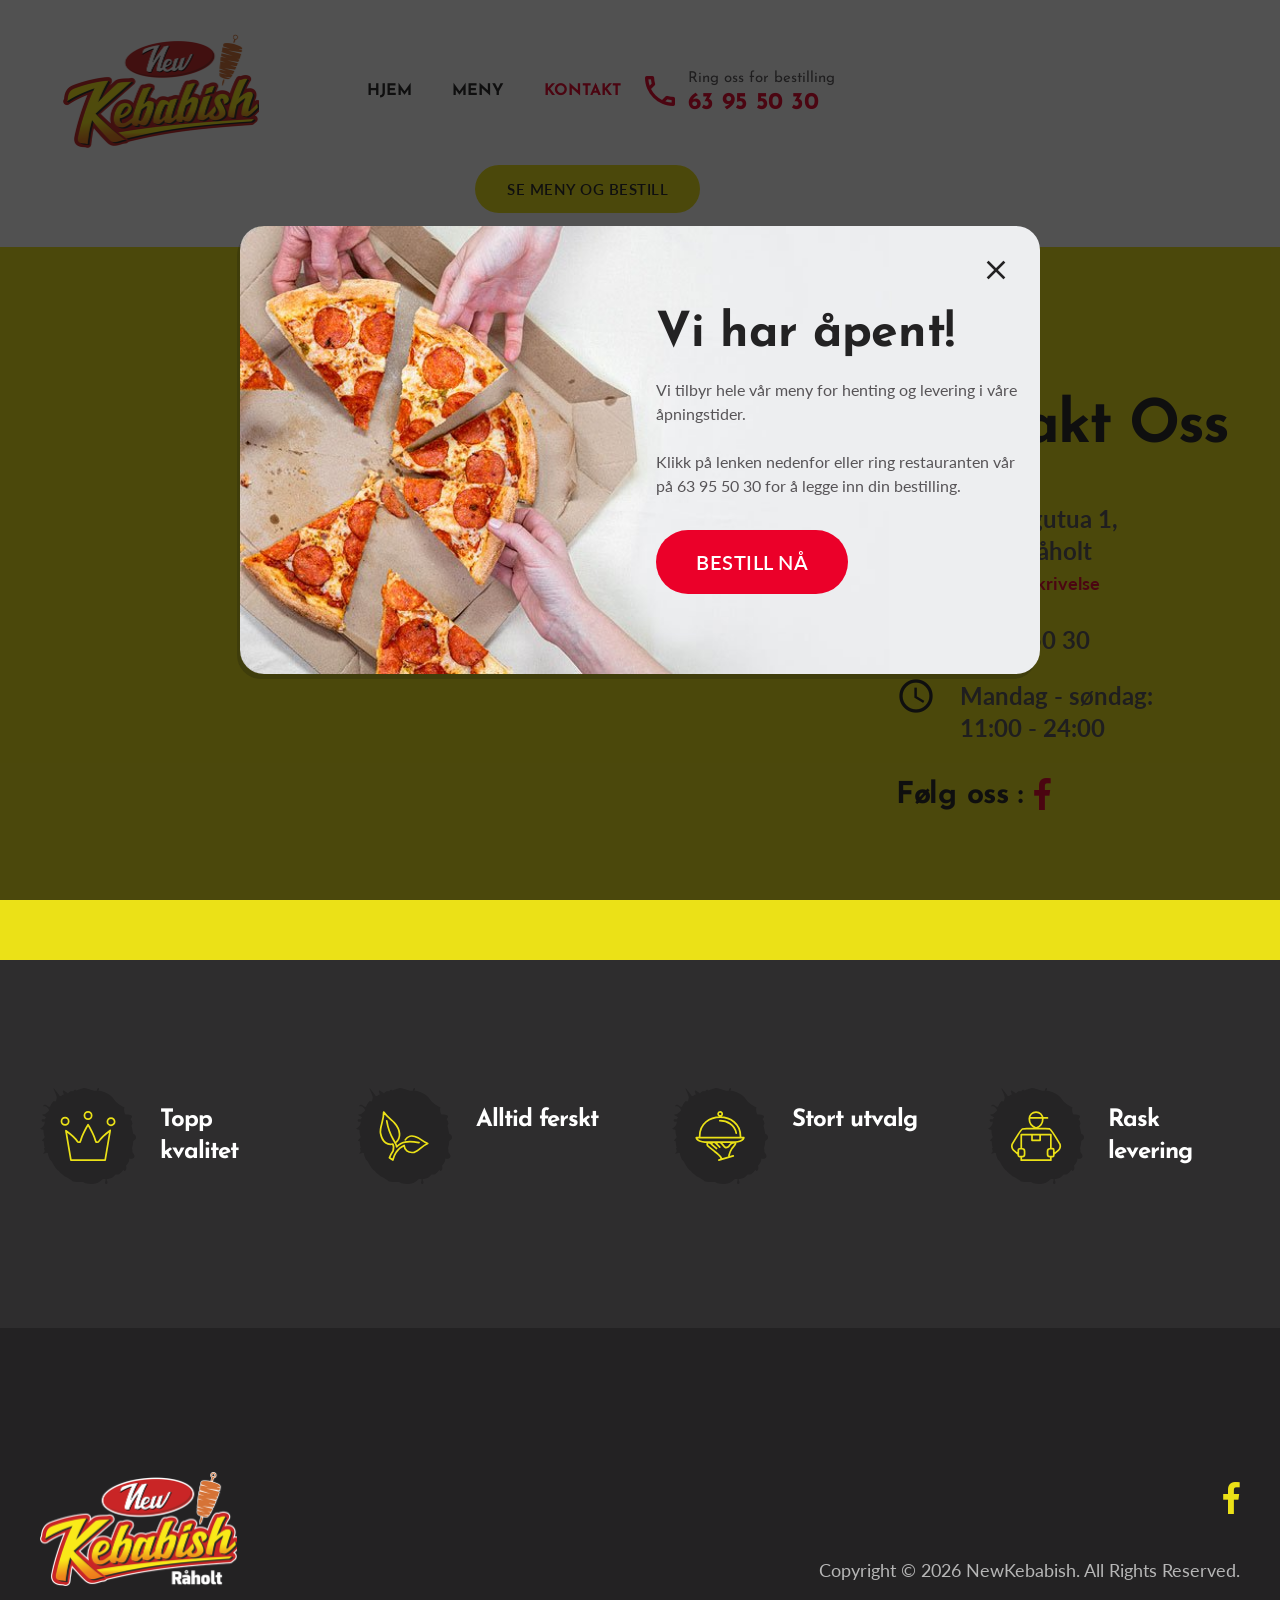
==== commit d019d7e8: "feat: add assets and update landing page images and contact section layout" ====
--- a/contact.html
+++ b/contact.html
@@ -126,7 +126,7 @@
                 allowfullscreen="" loading="lazy"></iframe>
             </div>
             <div class="col-xl-4 col-lg-5">
-              <h2 class="mad-page-title">Kontakt</h2>
+              <h2 class="mad-page-title">Kontakt Oss</h2>
               <div class="content-element-4">
                 <div class="mad-our-info size-2 vr-type">
                   <div class="mad-info"><i class="material-icons-outlined">location_on</i> <span>Råholtgutua 1, <br>
@@ -134,13 +134,14 @@
                       <br> <a href="https://maps.google.com/?q=Råholtgutua+1,+2070+Råholt" target="_blank"
                         class="mad-link mad-dir color-2">Få Veibeskrivelse</a></span></div>
                   <div class="mad-info"><i class="material-icons-outlined">call</i> <span>63 95 50 30</span></div>
-                  <div class="mad-info"><i class="material-icons">access_time</i> <span>Mandag - søndag: 11:00 - 24:00</span></div>
-                </div>
-              </div>
-              <h5>Følg oss</h5>
-              <div class="mad-social-icons style-2 size-big">
-                <ul>
-                  <li><a href="https://facebook.com/newkebabishraholt"><i class="fab fa-facebook-f"></i></a></li>
+                  <div class="mad-info"><i class="material-icons">access_time</i> <span>Mandag - søndag: <br>11:00 -
+                      24:00</span></div>
+                </div>
+              </div>
+              <h5 style="display: inline-block; margin: 0 0px 0 0; vertical-align: middle;">Følg oss :</h5>
+              <div class="mad-social-icons style-2 size-big" style="display: inline-block; vertical-align: middle;">
+                <ul style="margin-top: -20px; margin-left: -10px;">
+                  <li><a href="https://facebook.com/newkebabishraholt"> <i class="fab fa-facebook-f"></i></a></li>
                 </ul>
               </div>
             </div>
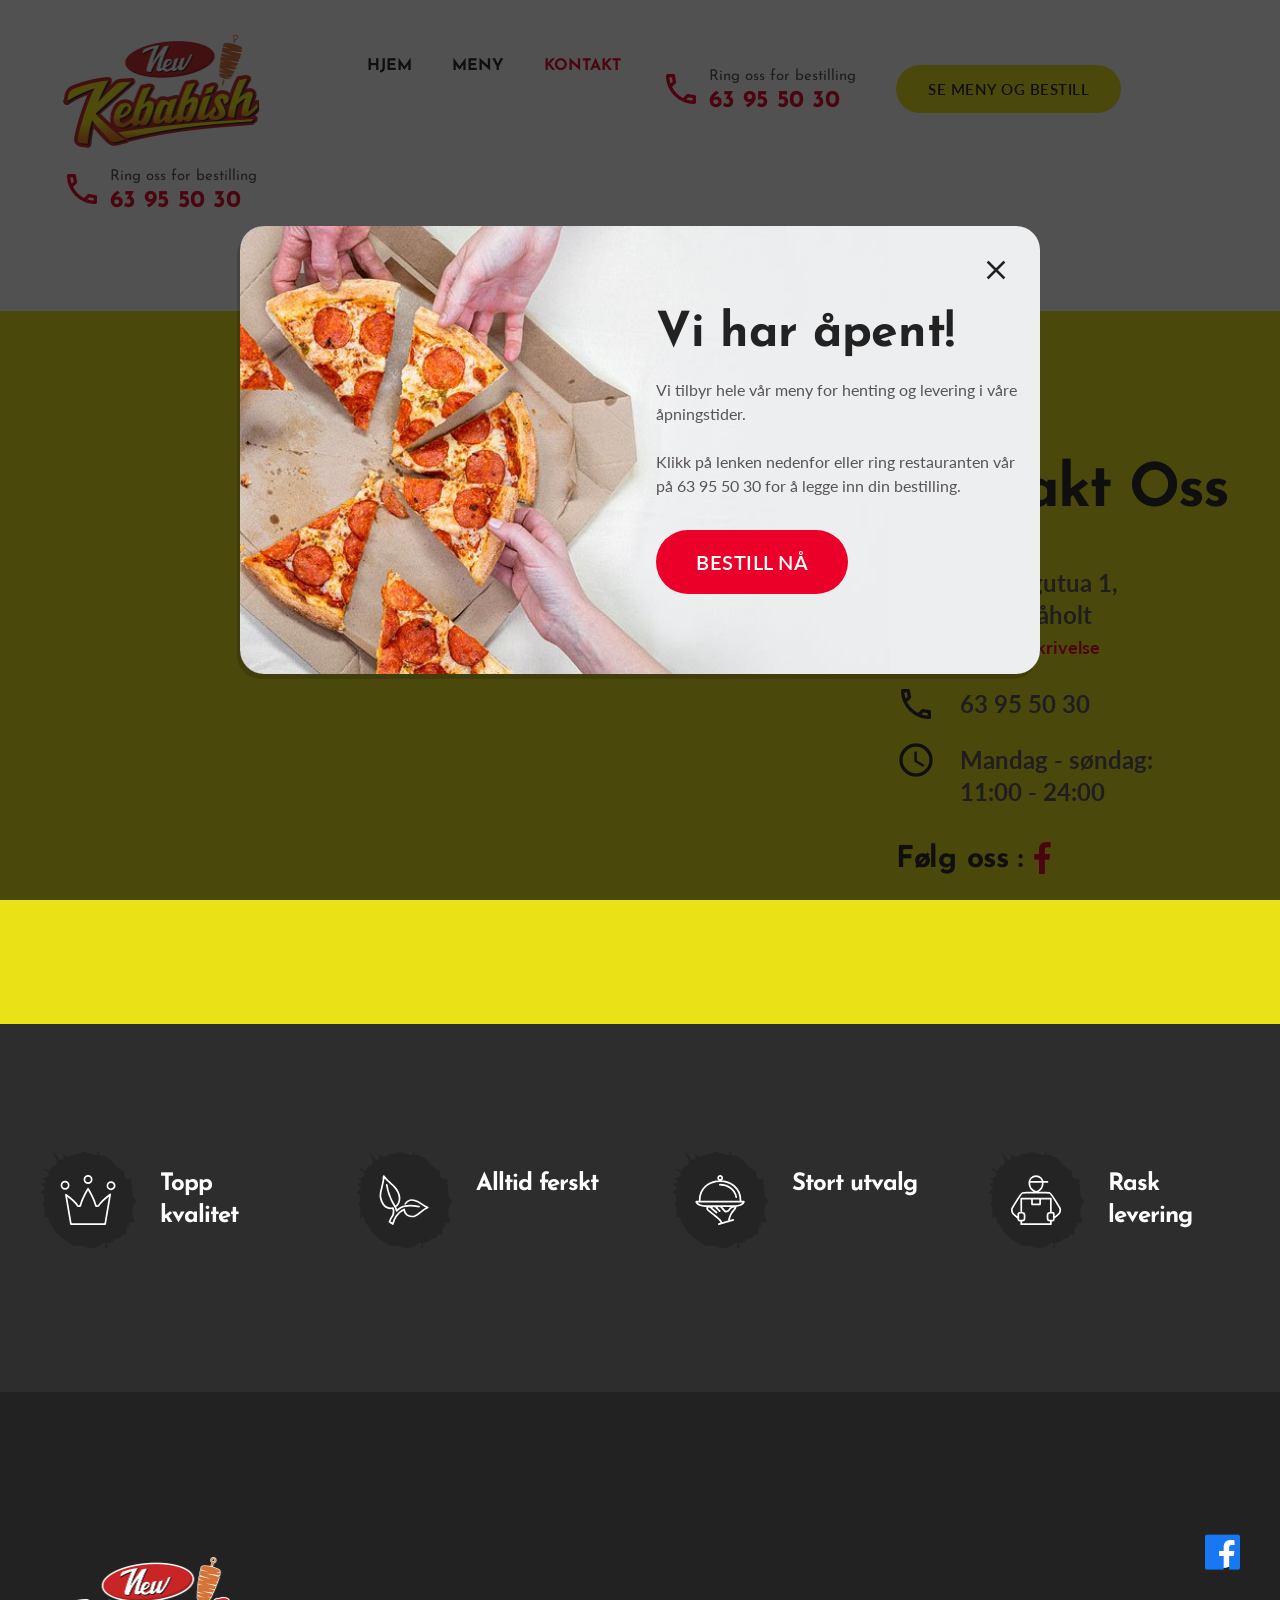
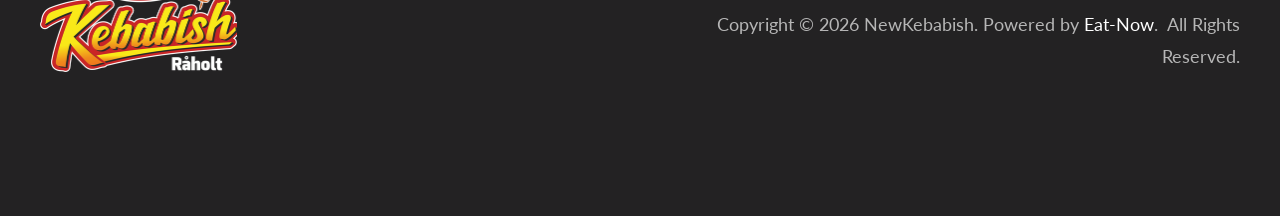
==== commit 782e41ad: "feat: add mobile responsive navigation menu and sticky order button with global style reset" ====
--- a/contact.html
+++ b/contact.html
@@ -3,11 +3,15 @@
 
 <head>
   <!--================ Basic page needs ================-->
-  <title>newkebabishraholtno - Kontakt</title>
+  <title>Contact & Opening Hours | New Kebabish Råholt</title>
   <meta charset="UTF-8">
   <meta name="author" content="">
   <meta name="keywords" content="">
-  <meta name="description" content="">
+  <meta name="description" content="Visit New Kebabish at Råholtgutua 1, 2070 Råholt, or call +47 63 95 50 30 for orders and inquiries. Check our weekly and late-night weekend opening hours.">
+  <meta property="og:title" content="Contact New Kebabish Råholt | Location & Hours">
+  <meta property="og:description" content="Find location details, contact number (+47 63 95 50 30), and daily opening hours for New Kebabish Råholt. Dine in, take out, or order delivery today.">
+  <meta property="og:type" content="website">
+  <meta property="og:image" content="images/og.jpg">
   <!--================ Mobile specific metas ================-->
   <meta name="viewport" content="width=device-width, initial-scale=1.0">
   <!--================ Favicon ================-->
@@ -89,10 +93,28 @@
               </li>
               <li class="current-menu-item"><a href="contact.html">Kontakt</a>
               </li>
+              <li class="menu-item d-block d-lg-none" style="padding: 15px 20px 0;">
+                <div class="mad-our-info type-2">
+                  <div class="mad-info">
+                    <i class="material-icons-outlined">call</i>
+                    <div class="mad-info-content">
+                      <span>Ring oss for bestilling</span>
+                      <div class="mad-info-title"><a href="tel:63955030" style="padding: 0; font-family: inherit; font-size: inherit; color: inherit;">63 95 50 30</a></div>
+                    </div>
+                  </div>
+                </div>
+              </li>
+              <li class="menu-item d-block d-lg-none" style="padding: 15px 20px 20px;">
+                <div class="mad-actions">
+                  <div class="mad-item" style="width: 100%;">
+                    <a href="#" class="btn btn-small" style="width: 100%; justify-content: center;"><span>SE MENY OG BESTILL</span></a>
+                  </div>
+                </div>
+              </li>
             </ul>
           </nav>
           <!--================ End of Navigation ================-->
-          <div class="mad-header-item">
+          <div class="mad-header-item d-none d-lg-block mobile-hidden">
             <div class="mad-our-info type-2">
               <div class="mad-info">
                 <i class="material-icons-outlined">call</i>
@@ -103,7 +125,7 @@
               </div>
             </div>
           </div>
-          <div class="mad-header-item custom-header-margin">
+          <div class="mad-header-item custom-header-margin d-none d-lg-block mobile-hidden">
             <div class="mad-actions">
               <div class="mad-item">
                 <a href="#" class="btn btn-small"><span>SE MENY OG BESTILL</span></a>
@@ -206,17 +228,18 @@
           <div class="row align-items-end vr-size-1">
             <div class="col-sm-6">
               <div class="content-element-5">
-                <a href="index.html" class="mad-logo"><img src="images/logo.png" alt="" width="197"></a>
+                <a href="#" class="mad-logo"><img src="images/logo.png" alt="" width="197"></a>
               </div>
             </div>
             <div class="col-sm-6" style="text-align: right;">
               <div class="mad-social-icons size-big content-element-5">
                 <ul>
-                  <li><a href="https://facebook.com/newkebabishraholt" target="_blank" rel="noopener"><i
-                        class="fab fa-facebook-f"></i></a></li>
+                  <li><a href="https://facebook.com/newkebabishraholt" target="_blank" rel="noopener"><i class="fab fa-facebook" style="font-size: 40px; color: #1877F2; background-color: white; border-radius: 50%;"></i></a></li>
                 </ul>
               </div>
-              <p class="copyrights">Copyright © 2026 NewKebabish. All Rights Reserved.</p>
+              <p class="copyrights">Copyright &copy; 2026 NewKebabish. Powered by <a href="https://eat-now.no/"
+                  target="_blank" rel="noopener" style="color: #ffffff;">Eat-Now</a>.&nbsp;&nbsp;All Rights Reserved.
+              </p>
             </div>
           </div>
         </div>
@@ -224,6 +247,13 @@
       <!--================ End of Footer row ================-->
     </footer>
     <!--================ End of Footer ================-->
+  </div>
+  <!-- Mobile Sticky Order Button -->
+  <div class="mobile-sticky-order-btn d-block d-md-none">
+    <a href="#">
+      <i class="fas fa-utensils"></i>
+      Bestill Nå
+    </a>
   </div>
   <script src="vendors/modernizr.js"></script>
   <script src="vendors/jquery-3.3.1.min.js"></script>
--- a/css/style.css
+++ b/css/style.css
@@ -5845,8 +5845,8 @@
         }
 
         .mad-icon-boxes.style-4 .mad-icon-box .mad-icon-box-icon .svg .cls-2 {
-            stroke: #ebe117;
-            fill: transparent;
+            stroke: #ffffff !important;
+            fill: transparent !important;
         }
 
         .mad-icon-boxes.style-4 .mad-icon-box .mad-icon-box-title {
@@ -8649,7 +8649,273 @@
         Home
     ---------------------------------------- */
 
+    .mad-specs-section > .row > * .mad-specs {
+        padding-right: 2.5rem;
+        padding-top: 2rem;
+        padding-bottom: 2rem;   
+    }
+
+    .mad-specs-section > .row > * .mad-specs {
+        padding-left: 4.5rem;
+        padding-right: 2.5rem;
+        padding-top: 2rem;
+        padding-bottom: 2rem;
+    }
+
+    .mad-specs-section > .row > *:nth-child(2n) .mad-specs {
+        padding-left: 2.5rem;
+        padding-right: 4.5rem;
+    }
+
+    .mad-specs.style-2 .mad-spec-item {
+        display: block;
+    }
+
+    .mad-spec-tags {
+        font-size: 1rem;
+        line-height: 1.5rem;
+    }
+
+    .mad-spec-el {
+        line-height: 1.5rem;
+    }
+
+    .mad-specs.style-2 .mad-spec-item > figure:not(:last-child) {
+        margin-bottom: 1.5rem;
+        min-width: 100%;
+    }
+
+    .mad-specs.item-reverse .mad-col:nth-child(2n) .mad-spec-item {
+        flex-direction: column-reverse;
+        display: flex;
+    }
+
+    .mad-specs.item-reverse .mad-col:nth-child(2n) .mad-spec-item > figure:not(:last-child) {
+        margin-bottom: 0;
+        margin-top: 1.5rem;
+    }
+
+    .mad-single-menu.owl-carousel .owl-stage {
+        display: flex;
+        flex-wrap: wrap;
+    }
+
+    .mad-single-menu.owl-carousel .owl-stage .owl-item {
+        float: none;
+    }
+
+    .mad-single-menu .mad-menu-item {
+        display: flex;
+        align-items: center;
+        border-radius: 1.5rem;
+        overflow: hidden;
+        background: #fff;
+        height: 100%;
+        opacity: 0.7;
+    }
+
+    .mad-single-menu .owl-item.center .mad-menu-item {
+        opacity: 1;
+    }
+
+    .mad-single-menu .mad-menu-item > .mad-menu-img {
+        max-width: 28rem;
+        width: 100%;
+    }
+
+    .mad-single-menu .mad-menu-item .mad-menu-content {
+        padding: 2rem;
+    }
+
+    .mad-menu-item .mad-menu-content .mad-title:not(:last-child) {
+        margin-bottom: 1rem;
+    }
+
+    .mad-menu-item .mad-menu-price {
+        font-family: 'Josefin Sans', sans-serif;
+        font-size: 3rem;
+        line-height: 48px;
+        font-weight: bold;
+        color: #eb0029;
+    }
+
+    .mad-menu-item .mad-menu-price:before {
+        content: '$';
+        display: inline-block;
+        vertical-align: top;
+        font-size: 1.75rem;
+        line-height: 1.5rem;
+    }
+
+    .mad-menu-item .btn-set {
+        align-items: flex-end;
+        padding-top: 0.5rem;
+        margin: -1.25rem -1.25rem 0;
+    }
+
+    .mad-menu-item .btn-set > * {
+        margin: 1.25rem 1.25rem 0;
+    }
+
+    .owl-carousel.nav-style-2 .owl-nav .owl-prev {
+        left: 15%;
+    }
+
+    .owl-carousel.nav-style-2 .owl-nav .owl-next {
+        right: 15%;
+    }
+
+    /* ----------------------------------------
+        Blog Single
+    ---------------------------------------- */
+
+
+
+    /* ----------------------------------------
+        Events
+    ---------------------------------------- */
+
+    
+
+        /* ----------------------------------------
+            Events by Month
+        ---------------------------------------- */
+
+            
+
+        /* ----------------------------------------
+            Event Single
+        ---------------------------------------- */
+
+
+
+    /* ----------------------------------------
+        404 Page
+    ---------------------------------------- */
+
+        .mad-404-content:not(:last-child) {
+            margin-bottom: 2.6rem;
+        }
+
+        .mad-404-title {
+            font-size: 22.5rem;
+            font-weight: bold;
+            line-height: 19rem;
+            color: #eb0029;
+        }
+
+        .mad-404-title + * {
+            margin-top: -4rem;
+            color: #eb0029;
+            font-weight: 500;
+        }
+
+    /* ----------------------------------------
+        Coming Soon Page
+    ---------------------------------------- */
+
+        .mad-coming-soon {
+            display: flex;
+            min-height: 100vh;
+            flex-direction: column;
+        }
+
+        .mad-coming-soon .mad-content {
+           flex: 1;
+        }
+
+        .mad-coming-soon .mad-content .mad-section:first-child {
+            padding: 11rem 0;
+        }
+
+        .mad-coming-soon .mad-header .mad-header-items {
+            padding: 2rem 0;
+        }
+
+        .mad-coming-soon .mad-footer-bottom {
+            padding-top: 2rem;
+        }
+
+        .mad-coming-soon .mad-footer-bottom .container {
+            display: block;
+        }
+
+    /* ----------------------------------------
+        Home
+    ---------------------------------------- */
+
 @media only screen and (min-width: 1200px) {
     .custom-nav-margin { margin-left: 60px !important; margin-right: auto !important; }
     .custom-header-margin { margin-left: 60px !important; }
-}+}/* Mobile Sticky Order Button */
+@media (max-width: 991px) {
+    .mobile-hidden {
+        display: none !important;
+    }
+}
+.mobile-sticky-order-btn {
+    display: none;
+}
+@media (max-width: 767px) {
+    .mobile-sticky-order-btn {
+        display: block;
+        position: fixed;
+        bottom: 20px;
+        left: 50%;
+        transform: translateX(-50%);
+        width: 60%;
+        max-width: 300px;
+        z-index: 9999;
+        animation: mobileOrderPulse 2s infinite ease-in-out;
+    }
+    @keyframes mobileOrderPulse {
+        0% { transform: translateX(-50%) scale(1); filter: drop-shadow(0 5px 10px rgba(235, 0, 41, 0.4)); }
+        50% { transform: translateX(-50%) scale(1.05); filter: drop-shadow(0 10px 15px rgba(235, 0, 41, 0.6)); }
+        100% { transform: translateX(-50%) scale(1); filter: drop-shadow(0 5px 10px rgba(235, 0, 41, 0.4)); }
+    }
+    .mobile-sticky-order-btn a {
+        position: relative;
+        display: flex;
+        justify-content: center;
+        align-items: center;
+        width: 100%;
+        padding: 1rem;
+        background-color: #eb0029;
+        color: #ffffff !important;
+        font-family: 'Oswald', sans-serif;
+        font-size: 1.25rem;
+        font-weight: 500;
+        text-transform: uppercase;
+        text-decoration: none;
+        border-radius: 50px;
+        transition: background-color 0.3s ease;
+        z-index: 1;
+    }
+    .mobile-sticky-order-btn a::before {
+        content: '';
+        position: absolute;
+        top: 50%;
+        left: 50%;
+        transform: translate(-50%, -50%);
+        width: 110px;
+        height: 110px;
+        background-color: #eb0029;
+        -webkit-mask: url(../yummi_svg_icons/blot.svg) no-repeat center center / contain;
+        mask: url(../yummi_svg_icons/blot.svg) no-repeat center center / contain;
+        z-index: -1;
+        transition: background-color 0.3s ease;
+    }
+    .mobile-sticky-order-btn a i {
+        margin-right: 0.75rem;
+        font-size: 1.25rem;
+    }
+    .mobile-sticky-order-btn a:hover,
+    .mobile-sticky-order-btn a:active,
+    .mobile-sticky-order-btn a:hover::before,
+    .mobile-sticky-order-btn a:active::before {
+        background-color: #c90023;
+    }
+    body {
+        padding-bottom: 0 !important; /* Removed padding since button floats */
+    }
+}
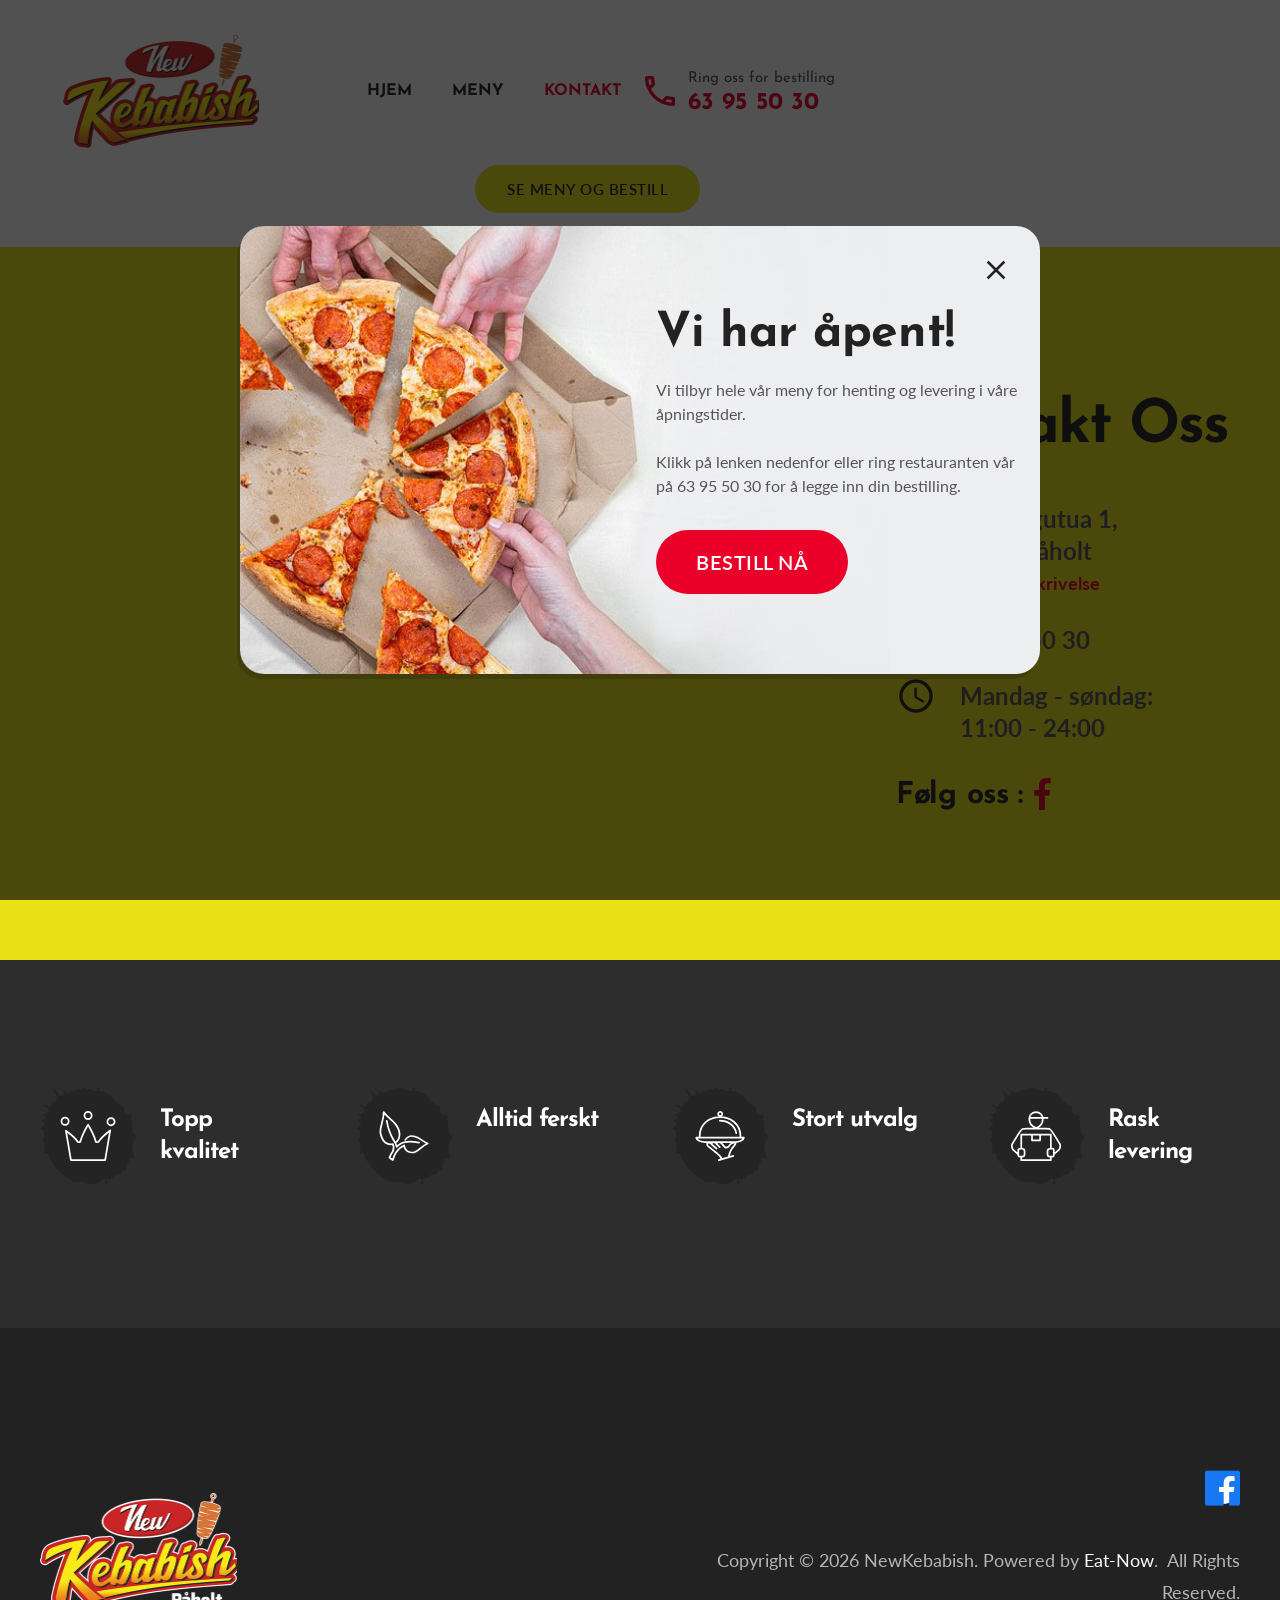
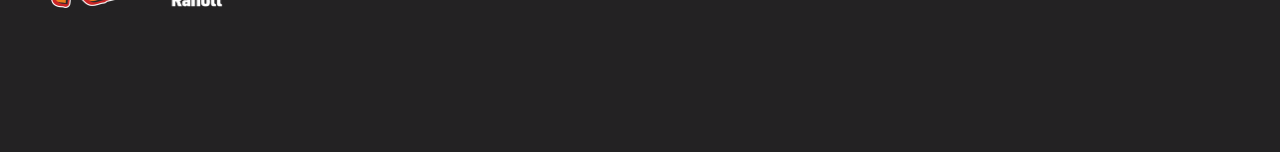
==== commit 5dacf037: "feat: add stylesheet, update favicon, and refine contact menu classes" ====
--- a/contact.html
+++ b/contact.html
@@ -15,7 +15,7 @@
   <!--================ Mobile specific metas ================-->
   <meta name="viewport" content="width=device-width, initial-scale=1.0">
   <!--================ Favicon ================-->
-  <link rel="shortcut icon" href="images/favicon.ico">
+  <link rel="shortcut icon" href="images/favicon.png">
   <!--================ Google web fonts ================-->
   <link
     href="https://fonts.googleapis.com/css2?family=Josefin+Sans:ital,wght@0,400;0,500;0,600;0,700;1,400;1,500;1,600;1,700&amp;family=Lato:ital,wght@0,300;0,400;0,700;0,900;1,300;1,400;1,700;1,900&amp;display=swap"
@@ -93,7 +93,7 @@
               </li>
               <li class="current-menu-item"><a href="contact.html">Kontakt</a>
               </li>
-              <li class="menu-item d-block d-lg-none" style="padding: 15px 20px 0;">
+              <li class="menu-item d-block d-lg-none desktop-hidden" style="padding: 15px 20px 0;">
                 <div class="mad-our-info type-2">
                   <div class="mad-info">
                     <i class="material-icons-outlined">call</i>
@@ -104,7 +104,7 @@
                   </div>
                 </div>
               </li>
-              <li class="menu-item d-block d-lg-none" style="padding: 15px 20px 20px;">
+              <li class="menu-item d-block d-lg-none desktop-hidden" style="padding: 15px 20px 20px;">
                 <div class="mad-actions">
                   <div class="mad-item" style="width: 100%;">
                     <a href="#" class="btn btn-small" style="width: 100%; justify-content: center;"><span>SE MENY OG BESTILL</span></a>
--- a/css/style.css
+++ b/css/style.css
@@ -8853,6 +8853,11 @@
         display: none !important;
     }
 }
+@media (min-width: 992px) {
+    .desktop-hidden {
+        display: none !important;
+    }
+}
 .mobile-sticky-order-btn {
     display: none;
 }
